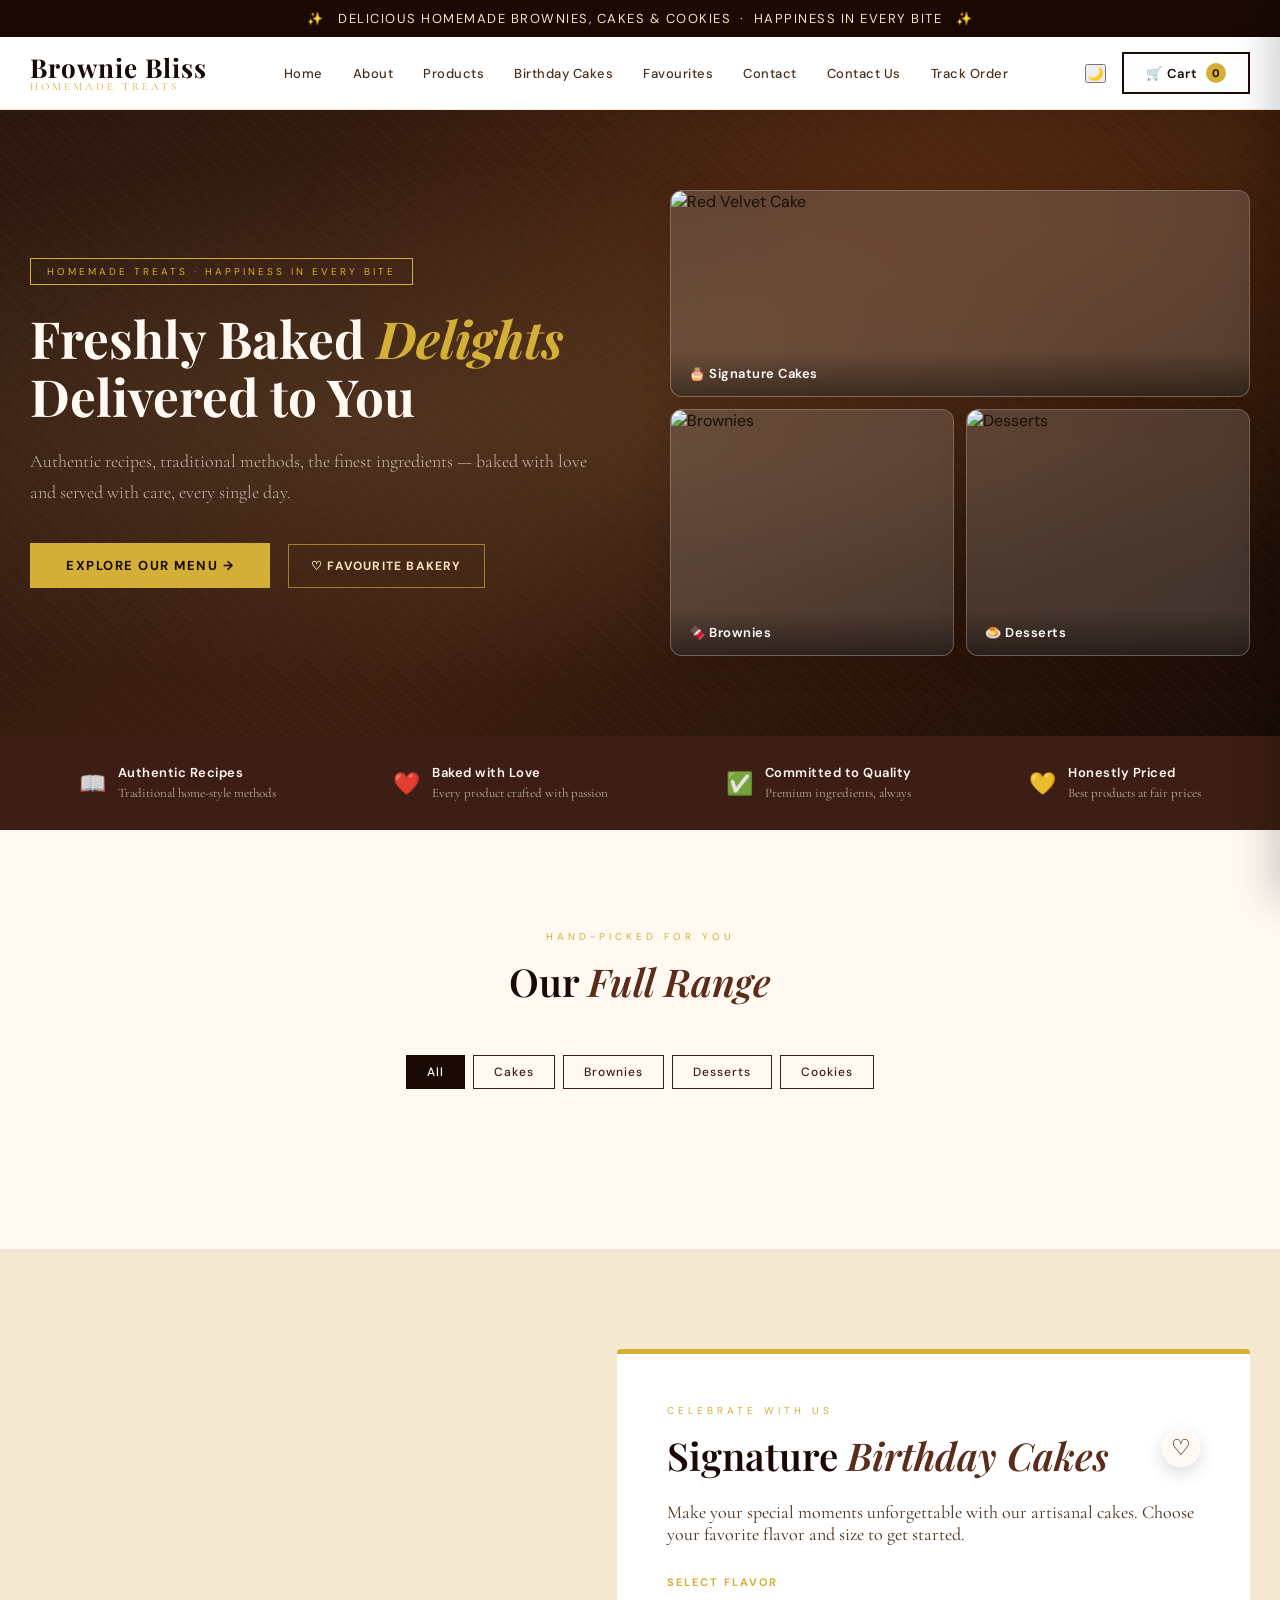
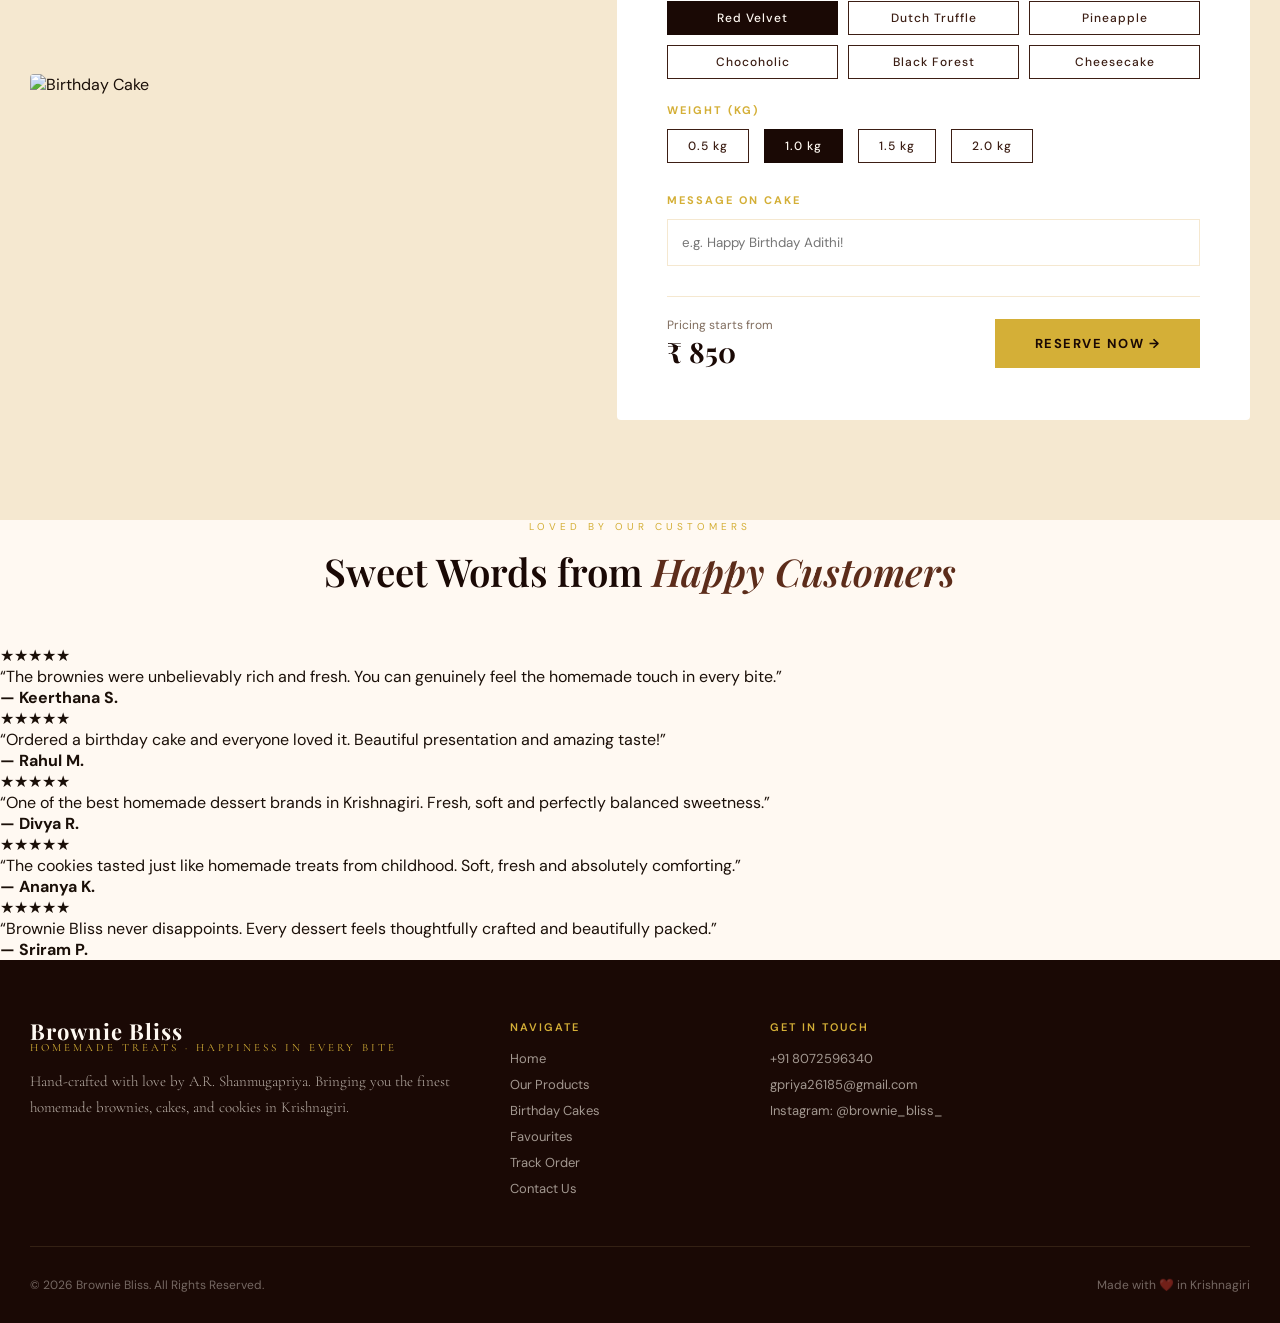
==== public/index.html @ a208d8b1 "Merge branch 'main' of https://github.com/ssislive/Brownie-Bliss" ====
<!DOCTYPE html>
<html lang="en">

<head>
  <meta charset="UTF-8">
  <meta name="viewport" content="width=device-width, initial-scale=1.0">
  <title>Brownie Bliss — Happiness in Every Bite</title>
  <link
    href="https://fonts.googleapis.com/css2?family=Playfair+Display:ital,wght@0,400;0,600;0,700;1,400&family=Cormorant+Garamond:wght@300;400;500&family=DM+Sans:wght@300;400;500&display=swap"
    rel="stylesheet">
  <link rel="stylesheet" href="style.css">
  <!-- Theme init: sets dark class synchronously before first paint (no flash) -->
  <script>
    (function () {
      try {
        var t = localStorage.getItem('bb_theme') || 'light';
        if (t === 'dark') document.documentElement.classList.add('dark');
      } catch (_) {}
    })();
  </script>
</head>

<body id="home">

  <!-- ANNOUNCEMENT -->
  <div class="announcement">✨ &nbsp; DELICIOUS HOMEMADE BROWNIES, CAKES & COOKIES &nbsp;·&nbsp; HAPPINESS IN EVERY
    BITE &nbsp; ✨</div>

  <!-- HEADER -->
  <header>
    <div class="header-inner">
      <a href="index.html" class="logo">
        <span class="logo-name">Brownie Bliss</span>
        <span class="logo-sub">Homemade Treats</span>
      </a>
      <nav>
        <a href="index.html#home">Home</a>
        <a href="about.html">About</a>
        <a href="index.html#products">Products</a>
        <a href="index.html#birthday">Birthday Cakes</a>
        <a href="favourites.html">Favourites <span class="nav-count" data-favourites-count style="display:none">0</span></a>
        <a href="index.html#contact">Contact</a>
        <a href="contact.html">Contact Us</a>
        <a href="track.html">Track Order</a>
      </nav>
      <button class="menu-toggle" onclick="toggleMenu()">
  ☰
</button>
      <div class="header-actions">
        <button id="themeToggleBtn" class="theme-toggle-btn" onclick="toggleTheme()"
          aria-label="Toggle dark mode" title="Toggle dark mode">
          <span id="themeIcon">🌙</span>
        </button>
        <button class="cart-btn" onclick="openCart()">
          🛒 Cart
          <span class="cart-count" id="cartBadge">0</span>
        </button>
      </div>
    </div>
  </header>
<div class="mobile-menu" id="mobileMenu">
  <a href="index.html#home">Home</a>
  <a href="index.html#products">Products</a>
  <a href="index.html#birthday">Birthday Cakes</a>
  <a href="index.html#contact">Contact</a>
  <a href="track.html">Track Order</a>
</div>
  <!-- HERO -->
  <section class="hero">
    <div class="hero-bg"></div>
    <div class="hero-pattern"></div>
    <div class="hero-content">
      <div class="hero-text">
        <span class="hero-badge">Homemade Treats · Happiness in every bite</span>
        <h1 class="hero-title">
          Freshly Baked <em>Delights</em><br>Delivered to You
        </h1>
        <p class="hero-desc">Authentic recipes, traditional methods, the finest ingredients — baked with love
          and served
          with care, every single day.</p>
        <a href="#products" class="hero-cta" style="text-decoration: none;">
          Explore Our Menu &rarr;
        </a>
        <button class="hero-favourite-btn"
          type="button"
          data-fav-type="bakeries"
          data-fav-id="brownie-bliss"
          aria-pressed="false"
          onclick="toggleBakeryFavourite()">
          &#9825; Favourite Bakery
        </button>
      </div>
      <div class="hero-visual">
        <div class="hero-card">
          <img src="https://theobroma.in/cdn/shop/files/redvelvet-theo.jpg?v=1701321860" alt="Red Velvet Cake">
          <div class="hero-card-label">🎂 Signature Cakes</div>
        </div>
        <div class="hero-card">
          <img src="https://theobroma.in/cdn/shop/files/OverloadBrownie_400x400.jpg?v=1711183338" alt="Brownies">
          <div class="hero-card-label">🍫 Brownies</div>
        </div>
        <div class="hero-card">
          <img src="https://theobroma.in/cdn/shop/files/Delicacies-04.jpg?v=1681320427" alt="Desserts">
          <div class="hero-card-label">🍮 Desserts</div>
        </div>
      </div>
    </div>
  </section>

  <!-- VALUES STRIP -->
  <div class="values-strip" id="about">
    <div class="values-inner">
      <div class="value-item">
        <span class="value-icon">📖</span>
        <div class="value-text">
          <strong>Authentic Recipes</strong>
          <span>Traditional home-style methods</span>
        </div>
      </div>
      <div class="value-item">
        <span class="value-icon">❤️</span>
        <div class="value-text">
          <strong>Baked with Love</strong>
          <span>Every product crafted with passion</span>
        </div>
      </div>
      <div class="value-item">
        <span class="value-icon">✅</span>
        <div class="value-text">
          <strong>Committed to Quality</strong>
          <span>Premium ingredients, always</span>
        </div>
      </div>
      <div class="value-item">
        <span class="value-icon">💛</span>
        <div class="value-text">
          <strong>Honestly Priced</strong>
          <span>Best products at fair prices</span>
        </div>
      </div>
    </div>
  </div>



  <!-- PRODUCTS SECTION -->
  <section class="products-section" id="products" style="padding: 100px 30px; background: var(--cream);">
    <div class="products-inner">
      <div class="section-header">
        <span class="section-label">Hand-picked for you</span>
        <h2 class="section-title">Our <em>Full Range</em></h2>
      </div>

      <div class="filter-tabs" style="margin-bottom: 60px;">
        <button class="filter-tab active" onclick="filterProducts('all', this)">All</button>
        <button class="filter-tab" onclick="filterProducts('cakes', this)">Cakes</button>
        <button class="filter-tab" onclick="filterProducts('brownies', this)">Brownies</button>
        <button class="filter-tab" onclick="filterProducts('desserts', this)">Desserts</button>
        <button class="filter-tab" onclick="filterProducts('cookies', this)">Cookies</button>
      </div>

      <div class="products-grid" id="productsGrid"></div>
    </div>
  </section>

  <!-- BIRTHDAY CAKES SECTION -->
  <section class="birthday-section" id="birthday"
    style="padding: 100px 30px; background: var(--cream-dark); min-height: 80vh;">
    <div
      style="max-width: 1300px; margin: 0 auto; display: grid; grid-template-columns: 1fr 1.2fr; gap: 60px; align-items: center;">
      <div class="birthday-visual">
        <img id="birthdayCakeImg" src="https://theobroma.in/cdn/shop/files/redvelvet-theo.jpg?v=1701321860"
          alt="Birthday Cake"
          style="width: 100%; height: 550px; object-fit: cover; border-radius: 4px; box-shadow: var(--shadow);">
      </div>
      <div class="birthday-card"
        style="background: var(--white); padding: 50px; border-radius: 4px; box-shadow: var(--shadow); border-top: 5px solid var(--gold);">
        <span class="section-label">Celebrate with Us</span>
        <div class="birthday-title-row">
          <h2 class="section-title" style="margin-bottom: 20px;">Signature <em>Birthday Cakes</em></h2>
          <button id="birthdayFavoriteBtn" class="favorite-btn favorite-btn-inline" type="button"
            aria-label="Toggle birthday cake favourite" aria-pressed="false" onclick="toggleBirthdayFavourite()">&#9825;</button>
        </div>
        <p
          style="margin-bottom: 30px; color: var(--text-mid); font-family: 'Cormorant Garamond', serif; font-size: 18px;">
          Make your special moments unforgettable with our artisanal cakes. Choose your favorite flavor and
          size to get
          started.
        </p>

        <div style="margin-bottom: 24px;">
          <label
            style="display: block; font-size: 11px; letter-spacing: 2px; text-transform: uppercase; color: var(--gold); margin-bottom: 12px; font-weight: 700;">Select
            Flavor</label>
          <div style="display: grid; grid-template-columns: repeat(3, 1fr); gap: 10px;">
  <button class="filter-tab flavor-btn active" onclick="updateBirthdayCake('Red Velvet')">
    Red Velvet
  </button>

  <button class="filter-tab flavor-btn" onclick="updateBirthdayCake('Dutch Truffle')">
    Dutch Truffle
  </button>

  <button class="filter-tab flavor-btn" onclick="updateBirthdayCake('Pineapple')">
    Pineapple
  </button>

  <button class="filter-tab flavor-btn" onclick="updateBirthdayCake('Chocoholic')">
    Chocoholic
  </button>

  <button class="filter-tab flavor-btn" onclick="updateBirthdayCake('Black Forest')">
    Black Forest
  </button>

  <button class="filter-tab flavor-btn" onclick="updateBirthdayCake('Cheesecake')">
    Cheesecake
  </button>
</div>
        </div>

        <div style="margin-bottom: 30px;">
          <label
            style="display: block; font-size: 11px; letter-spacing: 2px; text-transform: uppercase; color: var(--gold); margin-bottom: 12px; font-weight: 700;">Weight
            (kg)</label>
          <div style="display: flex; gap: 15px;">
            <button class="filter-tab" onclick="setCakeWeight('0.5')">0.5 kg</button>
            <button class="filter-tab active" onclick="setCakeWeight('1.0')">1.0 kg</button>
            <button class="filter-tab" onclick="setCakeWeight('1.5')">1.5 kg</button>
            <button class="filter-tab" onclick="setCakeWeight('2.0')">2.0 kg</button>
          </div>
        </div>

        <div style="margin-bottom: 30px;">
          <label
            style="display: block; font-size: 11px; letter-spacing: 2px; text-transform: uppercase; color: var(--gold); margin-bottom: 12px; font-weight: 700;">Message
            on Cake</label>
          <input type="text" id="cakeMessage" placeholder="e.g. Happy Birthday Adithi!"
            style="width: 100%; padding: 14px; border: 1px solid var(--cream-dark); outline: none; font-family: 'DM Sans', sans-serif;">
        </div>

        <div
          style="display: flex; justify-content: space-between; align-items: center; padding-top: 20px; border-top: 1px solid var(--cream-dark);">
          <div>
            <span style="display: block; font-size: 12px; color: var(--text-mid); opacity: 0.7;">Pricing
              starts
              from</span>
            <span id="cakePrice"
              style="font-family: 'Playfair Display', serif; font-size: 28px; font-weight: 700; color: var(--brown-dark);">₹
              850</span>
          </div>
          <button class="hero-cta" style="padding: 16px 40px;" onclick="addBirthdayToCart()">
            Reserve Now &rarr;
          </button>
        </div>
      </div>
    </div>
  </section>

<!-- TESTIMONIALS -->
<section class="testimonials-section">
  <div class="products-inner">

    <div class="section-header">
      <span class="section-label">Loved by our customers</span>

      <h2 class="section-title">
        Sweet Words from <em>Happy Customers</em>
      </h2>
    </div>

    <div class="testimonial-marquee">

      <div class="testimonial-track">

        <!-- CARD 1 -->
        <div class="testimonial-card">

          <div class="testimonial-stars">★★★★★</div>

          <p>
            “The brownies were unbelievably rich and fresh.
            You can genuinely feel the homemade touch in every bite.”
          </p>

          <h4>— Keerthana S.</h4>

        </div>

        <!-- CARD 2 -->
        <div class="testimonial-card">

          <div class="testimonial-stars">★★★★★</div>

          <p>
            “Ordered a birthday cake and everyone loved it.
            Beautiful presentation and amazing taste!”
          </p>

          <h4>— Rahul M.</h4>

        </div>

        <!-- CARD 3 -->
        <div class="testimonial-card">

          <div class="testimonial-stars">★★★★★</div>

          <p>
            “One of the best homemade dessert brands in Krishnagiri.
            Fresh, soft and perfectly balanced sweetness.”
          </p>

          <h4>— Divya R.</h4>

        </div>

        <!-- CARD 4 -->
        <div class="testimonial-card">

          <div class="testimonial-stars">★★★★★</div>

          <p>
            “The cookies tasted just like homemade treats from childhood.
            Soft, fresh and absolutely comforting.”
          </p>

          <h4>— Ananya K.</h4>

        </div>

        <!-- CARD 5 -->
        <div class="testimonial-card">

          <div class="testimonial-stars">★★★★★</div>

          <p>
            “Brownie Bliss never disappoints.
            Every dessert feels thoughtfully crafted and beautifully packed.”
          </p>

          <h4>— Sriram P.</h4>

        </div>

      </div>

    </div>

  </div>
</section>

  <!-- FOOTER -->
  <footer id="contact">
    <div class="footer-inner">
      <div class="footer-top">
        <div class="footer-brand">
          <div class="logo">
            <span class="logo-name">Brownie Bliss</span>
            <span class="logo-sub">Homemade Treats · Happiness in every bite</span>
          </div>
          <p>Hand-crafted with love by A.R. Shanmugapriya. Bringing you the finest homemade brownies, cakes,
            and cookies in Krishnagiri.</p>
        </div>
        <div class="footer-col">
          <h4>Navigate</h4>
          <a href="#home">Home</a>
          <a href="#products">Our Products</a>
          <a href="#birthday">Birthday Cakes</a>
          <a href="favourites.html">Favourites</a>
          <a href="track.html">Track Order</a>
          <a href="contact.html">Contact Us</a>
        </div>
        <div class="footer-col" style="display: none;">
          <h4>Information</h4>
          <a href="#">Privacy Policy</a>
          <a href="#">Refund Policy</a>
        </div>
        <div class="footer-col">
          <h4>Get In Touch</h4>
          <a href="tel:08072596340">+91 8072596340</a>
          <a href="mailto:gpriya26185@gmail.com">gpriya26185@gmail.com</a>
          <a href="https://instagram.com/brownie_bliss_" target="_blank" rel="noopener noreferrer">Instagram: @brownie_bliss_</a>
        </div>
      </div>
      <div class="footer-bottom">
        <span>© 2026 Brownie Bliss. All Rights Reserved.</span>
        <span>Made with ❤️ in Krishnagiri</span>
      </div>
    </div>
  </footer>

  <!-- SHARED COMPONENTS -->
  <div class="cart-overlay" id="cartOverlay" onclick="closeCart()"></div>
  <div class="cart-sidebar" id="cartSidebar">
    <div class="cart-header">
      <span class="cart-title">Your Cart 🛒</span>
      <button class="cart-close" onclick="closeCart()">✕</button>
    </div>
    <div class="cart-items" id="cartItems"></div>
    <div class="cart-footer" id="cartFooter" style="display:none">
      <div class="cart-total">
        <span class="cart-total-label">Total Amount</span>
        <span class="cart-total-amt" id="cartTotal">₹0</span>
      </div>
      <button class="whatsapp-btn" onclick="sendToWhatsApp()">
        Order via WhatsApp
      </button>
      <p class="whatsapp-note">You'll be redirected to WhatsApp to confirm your order</p>
    </div>
  </div>

  <!-- TOAST -->
  <div class="toast" id="toast"></div>

  <script src="script.js"></script>
</body>

</html>
---- public/style.css ----
html {
  scroll-behavior: smooth;
}

:root {
  --brown-dark: #1A0905;
  --brown-mid: #3C1E14;
  --brown-warm: #5C2C1A;
  --brand-red: #8B0000;
  --gold: #D4AF37;
  --gold-light: #F4E4BC;
  --cream: #FFF9F2;
  --cream-dark: #F5E8D0;
  --text-dark: #1a0f08;
  --text-mid: #4a2f1a;
  --white: #fff;
  --shadow-sm: 0 2px 4px rgba(26, 9, 5, 0.05);
  --shadow-md: 0 10px 30px rgba(26, 9, 5, 0.1);
  --shadow-lg: 0 20px 50px rgba(26, 9, 5, 0.15);
  --radius-sm: 4px;
  --radius-md: 12px;
  --radius-lg: 20px;
  --glass: rgba(255, 255, 255, 0.15);
  --glass-border: rgba(255, 255, 255, 0.2);
}

* {
  margin: 0;
  padding: 0;
  box-sizing: border-box;
}

body {
  background: var(--cream);
  color: var(--text-dark);
  font-family: 'DM Sans', sans-serif;
  overflow-x: hidden;
}

/* ANNOUNCEMENT BAR */
.announcement {
  background: var(--brown-dark);
  color: var(--gold-light);
  text-align: center;
  padding: 10px 20px;
  font-size: 13px;
  letter-spacing: 1.5px;
  font-family: 'DM Sans', sans-serif;
  font-weight: 400;
}

/* HEADER */
header {
  background: var(--white);
  border-bottom: 1px solid var(--cream-dark);
  position: sticky;
  top: 0;
  z-index: 1000;
  box-shadow: 0 2px 20px rgba(44, 24, 16, 0.08);
}

.header-inner {
  max-width: 1300px;
  margin: 0 auto;
  padding: 0 30px;
  display: flex;
  align-items: center;
  justify-content: space-between;
  height: 72px;
}

.logo {
  display: flex;
  flex-direction: column;
  line-height: 1;
}

.logo-name {
  font-family: 'Playfair Display', serif;
  font-size: 26px;
  font-weight: 700;
  color: var(--brown-dark);
  letter-spacing: 1px;
}

.logo-sub {
  font-family: 'Cormorant Garamond', serif;
  font-size: 11px;
  letter-spacing: 3px;
  color: var(--gold);
  text-transform: uppercase;
}

nav {
  display: flex;
  gap: 30px;
  align-items: center;
}

nav a {
  text-decoration: none;
  color: var(--text-mid);
  font-size: 13px;
  letter-spacing: 0.5px;
  font-weight: 500;
  transition: color 0.2s;
  position: relative;
}

nav a::after {
  content: '';
  position: absolute;
  bottom: -3px;
  left: 0;
  right: 0;
  height: 1px;
  background: var(--gold);
  transform: scaleX(0);
  transition: transform 0.25s;
}

nav a:hover::after {
  transform: scaleX(1);
}

nav a:hover {
  color: var(--brown-dark);
}

.header-actions {
  display: flex;
  gap: 16px;
  align-items: center;
}

.cart-btn {
  position: relative;
  background: none;
  border: 2px solid var(--brown-dark);
  color: var(--brown-dark);
  padding: 9px 22px;
  font-family: 'DM Sans', sans-serif;
  font-size: 13px;
  font-weight: 600;
  letter-spacing: 1px;
  cursor: pointer;
  transition: all 0.2s;
  border-radius: 0;
  display: flex;
  align-items: center;
  gap: 8px;
}

.cart-btn:hover {
  background: var(--brown-dark);
  color: var(--white);
}

.cart-count {
  background: var(--gold);
  color: var(--brown-dark);
  border-radius: 50%;
  width: 20px;
  height: 20px;
  font-size: 11px;
  font-weight: 700;
  display: flex;
  align-items: center;
  justify-content: center;
}

/* HERO */
.hero {
  background: var(--brown-dark);
  position: relative;
  overflow: hidden;
  min-height: 520px;
  display: flex;
  align-items: center;
}

.hero-bg {
  position: absolute;
  inset: 0;
  background:
    radial-gradient(ellipse at 30% 50%, rgba(201, 169, 110, 0.15) 0%, transparent 60%),
    radial-gradient(ellipse at 80% 20%, rgba(139, 69, 19, 0.3) 0%, transparent 50%),
    linear-gradient(135deg, #2C1810 0%, #3d1f10 50%, #1a0c06 100%);
}

.hero-pattern {
  position: absolute;
  inset: 0;
  opacity: 0.04;
  background-image: repeating-linear-gradient(45deg, var(--gold) 0, var(--gold) 1px, transparent 0, transparent 50%);
  background-size: 20px 20px;
}

.hero-content {
  position: relative;
  max-width: 1300px;
  margin: 0 auto;
  padding: 80px 30px;
  display: grid;
  grid-template-columns: 1fr 1fr;
  gap: 60px;
  align-items: center;
  width: 100%;
}

.hero-text {
  color: var(--white);
}

.hero-badge {
  display: inline-block;
  border: 1px solid var(--gold);
  color: var(--gold);
  font-size: 10px;
  letter-spacing: 3px;
  text-transform: uppercase;
  padding: 6px 16px;
  margin-bottom: 24px;
  font-family: 'DM Sans', sans-serif;
}

.hero-title {
  font-family: 'Playfair Display', serif;
  font-size: clamp(36px, 4vw, 56px);
  font-weight: 700;
  line-height: 1.15;
  color: var(--cream);
  margin-bottom: 20px;
}

.hero-title em {
  font-style: italic;
  color: var(--gold);
}

.hero-desc {
  font-family: 'Cormorant Garamond', serif;
  font-size: 18px;
  color: rgba(253, 246, 237, 0.7);
  line-height: 1.7;
  margin-bottom: 36px;
  font-weight: 300;
}

.hero-cta {
  display: inline-flex;
  align-items: center;
  gap: 12px;
  background: var(--gold);
  color: var(--brown-dark);
  padding: 14px 36px;
  text-decoration: none;
  font-size: 13px;
  font-weight: 700;
  letter-spacing: 1.5px;
  text-transform: uppercase;
  transition: all 0.25s;
  font-family: 'DM Sans', sans-serif;
  cursor: pointer;
  border: none;
}

.hero-cta:hover {
  background: var(--cream);
  transform: translateY(-2px);
  box-shadow: 0 8px 24px rgba(0, 0, 0, 0.3);
}

.hero-visual {
  display: grid;
  grid-template-columns: 1fr 1fr;
  gap: 12px;
}

.hero-card {
  background: var(--glass);
  backdrop-filter: blur(14px);
  -webkit-backdrop-filter: blur(14px);
  border: 1px solid var(--glass-border);
  border-radius: var(--radius-md);
  overflow: hidden;
  cursor: pointer;
  transition: all 0.4s cubic-bezier(0.165, 0.84, 0.44, 1);
  box-shadow: var(--shadow-md);
}

.hero-card:hover {
  transform: translateY(-8px) scale(1.02);
  box-shadow: var(--shadow-lg);
  border-color: rgba(212, 175, 55, 0.4);
}

.hero-card:first-child {
  grid-column: span 2;
}

.hero-card img {
  width: 100%;
  height: 200px;
  object-fit: cover;
  display: block;
}

.hero-card:first-child img {
  height: 160px;
}

.hero-card-label {
  padding: 14px 18px;
  font-family: 'DM Sans', sans-serif;
  font-size: 13px;
  font-weight: 600;
  color: #fff;
  letter-spacing: 0.5px;
  background: linear-gradient(to bottom, rgba(0, 0, 0, 0), rgba(0, 0, 0, 0.4));
}

/* VALUES STRIP */
.values-strip {
  background: var(--brown-mid);
  padding: 28px 30px;
}

.values-inner {
  max-width: 1300px;
  margin: 0 auto;
  display: flex;
  justify-content: space-around;
  flex-wrap: wrap;
  gap: 20px;
}

.value-item {
  display: flex;
  align-items: center;
  gap: 12px;
  color: var(--cream);
}

.value-icon {
  font-size: 22px;
  opacity: 0.9;
}

.value-text strong {
  display: block;
  font-size: 13px;
  font-weight: 600;
  letter-spacing: 0.5px;
  font-family: 'DM Sans', sans-serif;
}

.value-text span {
  font-size: 11px;
  opacity: 0.65;
  font-family: 'Cormorant Garamond', serif;
  font-size: 13px;
}

/* SECTION TITLES */
.section-header {
  text-align: center;
  margin-bottom: 48px;
}

.section-label {
  font-family: 'DM Sans', sans-serif;
  font-size: 10px;
  letter-spacing: 4px;
  color: var(--gold);
  text-transform: uppercase;
  margin-bottom: 12px;
  display: block;
}

.section-title {
  font-family: 'Playfair Display', serif;
  font-size: clamp(28px, 3vw, 40px);
  font-weight: 600;
  color: var(--brown-dark);
}

.section-title em {
  font-style: italic;
  color: var(--brown-warm);
}

/* CATEGORIES */
.categories-section {
  padding: 80px 30px;
  max-width: 1300px;
  margin: 0 auto;
}

.categories-grid {
  display: grid;
  grid-template-columns: repeat(4, 1fr);
  gap: 20px;
}

.cat-card {
  position: relative;
  overflow: hidden;
  cursor: pointer;
  border-radius: var(--radius-md);
  box-shadow: var(--shadow-md);
  aspect-ratio: 3/4;
  transition: all 0.4s ease;
}

.cat-card:hover {
  transform: translateY(-5px);
  box-shadow: var(--shadow-lg);
}

.cat-card img {
  width: 100%;
  height: 100%;
  object-fit: cover;
  transition: transform 0.4s ease;
  display: block;
}

.cat-card:hover img {
  transform: scale(1.07);
}

.cat-overlay {
  position: absolute;
  inset: 0;
  background: linear-gradient(to top, rgba(44, 24, 16, 0.85) 0%, rgba(44, 24, 16, 0.1) 60%, transparent 100%);
  display: flex;
  flex-direction: column;
  justify-content: flex-end;
  padding: 24px 20px;
  transition: background 0.3s;
}

.cat-card:hover .cat-overlay {
  background: linear-gradient(to top, rgba(44, 24, 16, 0.95) 0%, rgba(44, 24, 16, 0.3) 60%, transparent 100%);
}

.cat-name {
  font-family: 'Playfair Display', serif;
  font-size: 20px;
  font-weight: 600;
  color: var(--white);
  margin-bottom: 6px;
}

.cat-count {
  font-size: 12px;
  color: var(--gold-light);
  letter-spacing: 1px;
  font-family: 'DM Sans', sans-serif;
}

.cat-arrow {
  position: absolute;
  top: 16px;
  right: 16px;
  width: 32px;
  height: 32px;
  background: rgba(255, 255, 255, 0.1);
  border: 1px solid rgba(255, 255, 255, 0.3);
  border-radius: 50%;
  display: flex;
  align-items: center;
  justify-content: center;
  color: white;
  font-size: 14px;
  opacity: 0;
  transition: opacity 0.2s;
}

.cat-card:hover .cat-arrow {
  opacity: 1;
}

/* PRODUCTS SECTION */
.products-section {
  background: var(--cream-dark);
  padding: 80px 30px;
}

.products-inner {
  max-width: 1300px;
  margin: 0 auto;
}

/* FILTER TABS */
.filter-tabs {
  display: flex;
  gap: 8px;
  justify-content: center;
  margin-bottom: 40px;
  flex-wrap: wrap;
}

.filter-tab {
  padding: 8px 20px;
  border: 1px solid var(--brown-mid);
  background: none;
  color: var(--brown-mid);
  font-family: 'DM Sans', sans-serif;
  font-size: 12px;
  letter-spacing: 1px;
  cursor: pointer;
  transition: all 0.2s;
  font-weight: 500;
}

.filter-tab.active,
.filter-tab:hover {
  background: var(--brown-dark);
  color: var(--cream);
  border-color: var(--brown-dark);
}

.products-grid {
  display: grid;
  grid-template-columns: repeat(4, 1fr);
  gap: 24px;
}

.product-card {
  background: var(--white);
  border-radius: var(--radius-md);
  overflow: hidden;
  box-shadow: var(--shadow-sm);
  transition: all 0.4s cubic-bezier(0.165, 0.84, 0.44, 1);
  position: relative;
  border: 1px solid rgba(0, 0, 0, 0.03);
}

.product-card:hover {
  transform: translateY(-10px);
  box-shadow: var(--shadow-lg);
  border-color: rgba(0, 0, 0, 0.06);
}

.product-img-wrap {
  position: relative;
  overflow: hidden;
}

.product-img-wrap img {
  width: 100%;
  height: 220px;
  object-fit: cover;
  display: block;
  transition: transform 0.4s;
}

.product-card:hover .product-img-wrap img {
  transform: scale(1.05);
}

.bestseller-badge {
  position: absolute;
  top: 15px;
  left: 15px;
  background: var(--gold);
  color: var(--brown-dark);
  font-size: 10px;
  letter-spacing: 1px;
  text-transform: uppercase;
  padding: 5px 12px;
  font-weight: 700;
  font-family: 'DM Sans', sans-serif;
  border-radius: 30px;
  box-shadow: 0 4px 12px rgba(212, 175, 55, 0.4);
  z-index: 10;
}

.favorite-btn {
  position: absolute;
  top: 15px;
  right: 15px;
  width: 38px;
  height: 38px;
  border: 1px solid rgba(255, 255, 255, 0.7);
  background: rgba(255, 249, 242, 0.92);
  color: var(--brown-dark);
  border-radius: 50%;
  font-size: 22px;
  line-height: 1;
  cursor: pointer;
  z-index: 12;
  display: inline-flex;
  align-items: center;
  justify-content: center;
  box-shadow: 0 6px 18px rgba(26, 9, 5, 0.15);
  transition: transform 0.2s, background 0.2s, color 0.2s;
}

.favorite-btn:hover {
  transform: translateY(-2px) scale(1.04);
  background: var(--gold-light);
}

.favorite-btn.active {
  background: var(--gold);
  color: var(--brown-dark);
  border-color: var(--gold);
}

.favorite-btn-inline {
  position: static;
  flex: 0 0 auto;
  margin-left: 12px;
}

.birthday-title-row {
  display: flex;
  align-items: flex-start;
  justify-content: space-between;
  gap: 16px;
}

.hero-favourite-btn {
  display: inline-flex;
  align-items: center;
  justify-content: center;
  gap: 10px;
  margin-left: 14px;
  padding: 13px 22px;
  border: 1px solid rgba(212, 175, 55, 0.65);
  background: transparent;
  color: var(--gold-light);
  font-family: 'DM Sans', sans-serif;
  font-size: 12px;
  font-weight: 700;
  letter-spacing: 1.2px;
  text-transform: uppercase;
  cursor: pointer;
  transition: all 0.25s;
}

.hero-favourite-btn:hover,
.hero-favourite-btn.active {
  background: var(--gold);
  color: var(--brown-dark);
}

.nav-count {
  min-width: 18px;
  height: 18px;
  margin-left: 4px;
  border-radius: 50%;
  background: var(--gold);
  color: var(--brown-dark);
  font-size: 10px;
  font-weight: 700;
  align-items: center;
  justify-content: center;
  vertical-align: middle;
}

.product-info {
  padding: 18px 18px 20px;
}

.product-category {
  font-size: 10px;
  letter-spacing: 2px;
  color: var(--gold);
  text-transform: uppercase;
  font-family: 'DM Sans', sans-serif;
  margin-bottom: 6px;
}

.product-name {
  font-family: 'Playfair Display', serif;
  font-size: 16px;
  font-weight: 600;
  color: var(--brown-dark);
  margin-bottom: 10px;
  line-height: 1.3;
}

.product-price {
  font-family: 'DM Sans', sans-serif;
  font-size: 18px;
  font-weight: 700;
  color: var(--brown-warm);
  margin-bottom: 14px;
}

.add-to-cart {
  width: 100%;
  padding: 14px;
  background: var(--brown-dark);
  color: var(--cream);
  border: none;
  font-family: 'DM Sans', sans-serif;
  font-size: 11px;
  letter-spacing: 2px;
  text-transform: uppercase;
  font-weight: 700;
  cursor: pointer;
  transition: all 0.3s;
  display: flex;
  align-items: center;
  justify-content: center;
  gap: 8px;
  border-radius: var(--radius-sm);
}

.add-to-cart:hover {
  background: var(--brown-mid);
  gap: 12px;
  letter-spacing: 2.5px;
}

.add-to-cart.added {
  background: #2d6a2d;
  color: white;
}

/* FAVOURITES */
.favourites-page {
  background: var(--cream);
}

.favourites-hero {
  background: var(--cream-dark);
  padding: 70px 30px 56px;
  text-align: center;
  border-bottom: 1px solid rgba(92, 44, 26, 0.08);
}

.favourites-intro {
  max-width: 560px;
  margin: 16px auto 0;
  color: var(--text-mid);
  font-family: 'Cormorant Garamond', serif;
  font-size: 20px;
  line-height: 1.6;
}

.favourites-section {
  padding: 70px 30px 90px;
}

.favourites-group {
  margin-top: 56px;
}

.favourites-group:empty {
  display: none;
}

.favourite-bakeries-grid {
  display: grid;
  grid-template-columns: repeat(auto-fit, minmax(280px, 1fr));
  gap: 24px;
}

.favourite-bakery-card {
  display: grid;
  grid-template-columns: 190px 1fr;
  overflow: hidden;
  background: var(--white);
  border: 1px solid rgba(0, 0, 0, 0.03);
  border-radius: var(--radius-md);
  box-shadow: var(--shadow-sm);
}

.favourite-bakery-card img {
  width: 100%;
  height: 100%;
  min-height: 210px;
  object-fit: cover;
}

.favourite-bakery-info {
  padding: 24px;
}

.favourite-bakery-info h3 {
  font-family: 'Playfair Display', serif;
  font-size: 26px;
  color: var(--brown-dark);
  margin-bottom: 8px;
}

.favourite-bakery-info p {
  color: var(--text-mid);
  margin-bottom: 22px;
}

.favourite-remove {
  max-width: 220px;
}

.favourites-empty {
  max-width: 520px;
  margin: 0 auto;
  padding: 60px 30px;
  background: var(--white);
  border-top: 5px solid var(--gold);
  border-radius: var(--radius-md);
  box-shadow: var(--shadow-md);
  text-align: center;
}

.favourites-empty h2 {
  font-family: 'Playfair Display', serif;
  color: var(--brown-dark);
  margin-bottom: 10px;
}

.favourites-empty p {
  color: var(--text-mid);
  margin-bottom: 26px;
}

/* GIFTING BANNER */
.gifting-section {
  padding: 80px 30px;
  max-width: 1300px;
  margin: 0 auto;
  display: grid;
  grid-template-columns: 1fr 1fr;
  gap: 40px;
  align-items: center;
}

.gifting-text .section-header {
  text-align: left;
  margin-bottom: 24px;
}

.gifting-text p {
  font-family: 'Cormorant Garamond', serif;
  font-size: 18px;
  color: var(--text-mid);
  line-height: 1.8;
  margin-bottom: 30px;
  font-weight: 300;
}

.btn-outline {
  display: inline-block;
  padding: 12px 32px;
  border: 2px solid var(--brown-dark);
  color: var(--brown-dark);
  text-decoration: none;
  font-family: 'DM Sans', sans-serif;
  font-size: 12px;
  letter-spacing: 1.5px;
  text-transform: uppercase;
  font-weight: 600;
  transition: all 0.2s;
  cursor: pointer;
  background: none;
}

.btn-outline:hover {
  background: var(--brown-dark);
  color: var(--cream);
}

.gifting-img {
  border-radius: 2px;
  overflow: hidden;
  box-shadow: var(--shadow);
}

.gifting-img img {
  width: 100%;
  height: 400px;
  object-fit: cover;
  display: block;
}

/* FOOTER */
footer {
  background: var(--brown-dark);
  color: rgba(253, 246, 237, 0.7);
  padding: 60px 30px 30px;
}

.footer-inner {
  max-width: 1300px;
  margin: 0 auto;
}

.footer-top {
  display: grid;
  grid-template-columns: 2fr 1fr 1fr 1fr;
  gap: 40px;
  padding-bottom: 40px;
  border-bottom: 1px solid rgba(201, 169, 110, 0.15);
  margin-bottom: 30px;
}

.footer-brand .logo-name {
  color: var(--cream);
  font-size: 22px;
}

.footer-brand .logo-sub {
  color: var(--gold);
}

.footer-brand p {
  font-size: 13px;
  line-height: 1.7;
  margin-top: 16px;
  font-family: 'Cormorant Garamond', serif;
  font-size: 15px;
  font-weight: 300;
}

.footer-col h4 {
  font-family: 'DM Sans', sans-serif;
  font-size: 11px;
  letter-spacing: 2px;
  text-transform: uppercase;
  color: var(--gold);
  margin-bottom: 16px;
  font-weight: 600;
}

.footer-col a {
  display: block;
  color: rgba(253, 246, 237, 0.6);
  text-decoration: none;
  font-size: 13px;
  margin-bottom: 9px;
  transition: color 0.2s;
  font-family: 'DM Sans', sans-serif;
}

.footer-col a:hover {
  color: var(--gold-light);
}

.footer-bottom {
  display: flex;
  justify-content: space-between;
  align-items: center;
  font-size: 12px;
  color: rgba(253, 246, 237, 0.4);
  font-family: 'DM Sans', sans-serif;
}

html {
  scroll-behavior: smooth;
}

#contact:target {
  animation: contactHighlight 1s ease;
}

@keyframes contactHighlight {
  0% {
    box-shadow: 0 0 0 9999px rgba(201, 169, 110, 0.08);
  }

  100% {
    box-shadow: none;
  }
}

/* CART SIDEBAR */
.cart-overlay {
  position: fixed;
  inset: 0;
  background: rgba(0, 0, 0, 0.5);
  z-index: 2000;
  opacity: 0;
  pointer-events: none;
  transition: opacity 0.3s;
}

.cart-overlay.open {
  opacity: 1;
  pointer-events: all;
}

.cart-sidebar {
  position: fixed;
  top: 0;
  right: 0;
  bottom: 0;
  width: 400px;
  background: var(--white);
  z-index: 2001;
  transform: translateX(100%);
  transition: transform 0.35s cubic-bezier(0.4, 0, 0.2, 1);
  display: flex;
  flex-direction: column;
  box-shadow: -8px 0 40px rgba(0, 0, 0, 0.2);
}

.cart-sidebar.open {
  transform: translateX(0);
}

.cart-header {
  padding: 24px 24px 20px;
  border-bottom: 1px solid var(--cream-dark);
  display: flex;
  justify-content: space-between;
  align-items: center;
  background: var(--brown-dark);
  color: var(--cream);
}

.cart-title {
  font-family: 'Playfair Display', serif;
  font-size: 20px;
  font-weight: 600;
}

.cart-close {
  background: none;
  border: none;
  color: var(--cream);
  font-size: 24px;
  cursor: pointer;
  line-height: 1;
  padding: 4px;
  transition: color 0.2s;
}

.cart-close:hover {
  color: var(--gold);
}

.cart-items {
  flex: 1;
  overflow-y: auto;
  padding: 20px 24px;
}

.cart-empty {
  text-align: center;
  padding: 60px 20px;
  color: var(--text-mid);
  font-family: 'Cormorant Garamond', serif;
  font-size: 18px;
  opacity: 0.6;
}

.cart-empty-icon {
  font-size: 48px;
  margin-bottom: 16px;
  display: block;
}

.cart-item {
  display: grid;
  grid-template-columns: 70px 1fr auto;
  gap: 14px;
  align-items: center;
  padding: 14px 0;
  border-bottom: 1px solid var(--cream-dark);
  animation: slideIn 0.2s ease;
}

@keyframes slideIn {
  from {
    opacity: 0;
    transform: translateX(10px);
  }

  to {
    opacity: 1;
    transform: translateX(0);
  }
}

.cart-item img {
  width: 70px;
  height: 70px;
  object-fit: cover;
  border-radius: 2px;
}

.cart-item-name {
  font-family: 'Playfair Display', serif;
  font-size: 14px;
  font-weight: 600;
  color: var(--brown-dark);
  margin-bottom: 4px;
}

.cart-item-price {
  font-size: 13px;
  color: var(--brown-warm);
  font-weight: 600;
  font-family: 'DM Sans', sans-serif;
}

.cart-qty {
  display: flex;
  align-items: center;
  gap: 8px;
  margin-top: 8px;
}

.qty-btn {
  width: 26px;
  height: 26px;
  border: 1px solid var(--brown-mid);
  background: none;
  color: var(--brown-dark);
  cursor: pointer;
  font-size: 14px;
  display: flex;
  align-items: center;
  justify-content: center;
  transition: all 0.15s;
  font-family: 'DM Sans', sans-serif;
}

.qty-btn:hover {
  background: var(--brown-dark);
  color: white;
  border-color: var(--brown-dark);
}

.qty-num {
  font-size: 14px;
  font-weight: 600;
  min-width: 20px;
  text-align: center;
  font-family: 'DM Sans', sans-serif;
}

.cart-item-remove {
  background: none;
  border: none;
  color: #ccc;
  cursor: pointer;
  font-size: 16px;
  padding: 4px;
  transition: color 0.15s;
  align-self: flex-start;
}

.cart-item-remove:hover {
  color: #e53e3e;
}

.cart-footer {
  padding: 20px 24px 28px;
  border-top: 1px solid var(--cream-dark);
  background: var(--cream);
}

.cart-total {
  display: flex;
  justify-content: space-between;
  align-items: center;
  margin-bottom: 18px;
}

.cart-total-label {
  font-family: 'DM Sans', sans-serif;
  font-size: 13px;
  color: var(--text-mid);
  letter-spacing: 1px;
  text-transform: uppercase;
  font-weight: 600;
}

.cart-total-amt {
  font-family: 'Playfair Display', serif;
  font-size: 22px;
  font-weight: 700;
  color: var(--brown-dark);
}

.whatsapp-btn {
  width: 100%;
  padding: 16px;
  background: #25D366;
  color: white;
  border: none;
  font-family: 'DM Sans', sans-serif;
  font-size: 14px;
  font-weight: 700;
  letter-spacing: 1px;
  text-transform: uppercase;
  cursor: pointer;
  display: flex;
  align-items: center;
  justify-content: center;
  gap: 12px;
  transition: all 0.2s;
  border-radius: 2px;
  box-shadow: 0 4px 16px rgba(37, 211, 102, 0.3);
}

.whatsapp-btn:hover {
  background: #20b95a;
  transform: translateY(-1px);
  box-shadow: 0 6px 24px rgba(37, 211, 102, 0.4);
}

.whatsapp-icon {
  font-size: 20px;
}

.whatsapp-note {
  text-align: center;
  font-size: 11px;
  color: var(--text-mid);
  opacity: 0.6;
  margin-top: 10px;
  font-family: 'DM Sans', sans-serif;
}

/* TOAST */
.toast {
  position: fixed;
  bottom: 24px;
  right: 24px;
  background: var(--brown-dark);
  color: var(--cream);
  padding: 14px 20px;
  font-family: 'DM Sans', sans-serif;
  font-size: 13px;
  font-weight: 500;
  border-left: 3px solid var(--gold);
  z-index: 3000;
  transform: translateY(80px);
  opacity: 0;
  transition: all 0.3s cubic-bezier(0.4, 0, 0.2, 1);
  display: flex;
  align-items: center;
  gap: 10px;
  max-width: 300px;
  box-shadow: 0 4px 24px rgba(0, 0, 0, 0.2);
}

.toast.show {
  transform: translateY(0);
  opacity: 1;
}

/* WHATSAPP PHONE MODAL */
.phone-modal-overlay {
  position: fixed;
  inset: 0;
  background: rgba(0, 0, 0, 0.6);
  z-index: 3000;
  display: flex;
  align-items: center;
  justify-content: center;
  opacity: 0;
  pointer-events: none;
  transition: opacity 0.3s;
}

.phone-modal-overlay.open {
  opacity: 1;
  pointer-events: all;
}

.phone-modal {
  background: white;
  padding: 40px 36px;
  max-width: 420px;
  width: 90%;
  box-shadow: 0 20px 60px rgba(0, 0, 0, 0.3);
  transform: scale(0.9);
  transition: transform 0.3s;
}

.phone-modal-overlay.open .phone-modal {
  transform: scale(1);
}

.phone-modal h3 {
  font-family: 'Playfair Display', serif;
  font-size: 22px;
  color: var(--brown-dark);
  margin-bottom: 8px;
}

.phone-modal p {
  font-size: 14px;
  color: var(--text-mid);
  margin-bottom: 24px;
  font-family: 'Cormorant Garamond', serif;
  font-size: 16px;
}

.phone-input-wrap {
  display: flex;
  border: 2px solid var(--cream-dark);
  transition: border-color 0.2s;
  margin-bottom: 16px;
}

.phone-input-wrap:focus-within {
  border-color: var(--gold);
}

.phone-prefix {
  padding: 12px 14px;
  background: var(--cream-dark);
  color: var(--text-mid);
  font-family: 'DM Sans', sans-serif;
  font-size: 14px;
  font-weight: 600;
}

.phone-input {
  flex: 1;
  padding: 12px 14px;
  border: none;
  outline: none;
  font-family: 'DM Sans', sans-serif;
  font-size: 15px;
  color: var(--brown-dark);
  background: white;
}

.modal-actions {
  display: flex;
  gap: 12px;
}

.modal-cancel {
  flex: 1;
  padding: 12px;
  background: none;
  border: 1px solid var(--cream-dark);
  color: var(--text-mid);
  font-family: 'DM Sans', sans-serif;
  font-size: 13px;
  cursor: pointer;
  transition: all 0.2s;
}

.modal-cancel:hover {
  border-color: var(--brown-dark);
}

.modal-confirm {
  flex: 2;
  padding: 12px;
  background: #25D366;
  color: white;
  border: none;
  font-family: 'DM Sans', sans-serif;
  font-size: 13px;
  font-weight: 700;
  cursor: pointer;
  transition: all 0.2s;
  display: flex;
  align-items: center;
  justify-content: center;
  gap: 8px;
  letter-spacing: 0.5px;
}

.modal-confirm:hover {
  background: #20b95a;
}

/* RESPONSIVE */
@media (max-width: 1024px) {
  .hero-content {
    grid-template-columns: 1fr;
    gap: 40px;
    text-align: center;
  }

  .hero-text {
    display: flex;
    flex-direction: column;
    align-items: center;
  }

  .hero-favourite-btn {
    margin: 14px 0 0;
  }

  .hero-visual {
    max-width: 600px;
    margin: 0 auto;
  }

  .admin-body {
    margin: 20px auto;
  }
}

@media (max-width: 900px) {
  .categories-grid {
    grid-template-columns: repeat(2, 1fr);
  }

  .products-grid {
    grid-template-columns: repeat(2, 1fr);
  }

  .favourite-bakery-card {
    grid-template-columns: 1fr;
  }

  .footer-top {
    grid-template-columns: repeat(2, 1fr);
  }

  .gifting-section {
    grid-template-columns: 1fr;
    text-align: center;
  }

  .gifting-text .section-header {
    text-align: center;
  }

  nav {
    display: none;
  }

  .cart-sidebar {
    width: 100%;
  }

  .admin-nav .nav-links {
    display: none;
  }
}

@media (max-width: 600px) {
  .header-inner {
    padding: 0 15px;
  }

  .logo-name {
    font-size: 20px;
  }

  .hero-title {
    font-size: 32px;
  }

  .products-grid {
    grid-template-columns: 1fr;
    gap: 16px;
  }

  .birthday-title-row {
    align-items: center;
  }

  .categories-grid {
    grid-template-columns: 1fr;
  }

  .values-inner {
    justify-content: flex-start;
    overflow-x: auto;
    padding-bottom: 10px;
  }

  .value-item {
    flex-shrink: 0;
  }

  /* Admin Mobile Adjustments */
  .panel-head {
    flex-direction: column;
    align-items: flex-start;
  }

  .orders-filter {
    width: 100%;
    overflow-x: auto;
    display: flex;
    padding-bottom: 8px;
  }

  .of-btn {
    white-space: nowrap;
  }

  .orders-table {
    display: block;
    overflow-x: auto;
  }

  .stat-card {
    padding: 16px;
  }

  .stat-value {
    font-size: 24px;
  }

  .checkout-modal,
  .detail-modal,
  .receipt-modal {
    width: 95%;
    margin: 10px;
  }

  .detail-modal-body {
    padding: 15px;
  }

  .info-grid {
    grid-template-columns: 1fr;
  }
}

/* --- CHECKOUT MODAL --- */
.checkout-overlay {
  position: fixed;
  inset: 0;
  background: rgba(26, 9, 5, 0.4);
  backdrop-filter: blur(4px);
  -webkit-backdrop-filter: blur(4px);
  z-index: 3000;
  display: flex;
  align-items: center;
  justify-content: center;
  opacity: 0;
  pointer-events: none;
  transition: opacity 0.3s;
}

.checkout-overlay.open {
  opacity: 1;
  pointer-events: all;
}

.checkout-modal {
  background: var(--white);
  width: 90%;
  max-width: 480px;
  border-radius: 4px;
  overflow: hidden;
  box-shadow: 0 40px 100px rgba(0, 0, 0, 0.4);
  transform: translateY(20px);
  transition: transform 0.3s;
}

.checkout-overlay.open .checkout-modal {
  transform: translateY(0);
}

.checkout-head {
  padding: 24px 30px;
  border-bottom: 1px solid var(--cream-dark);
  display: flex;
  justify-content: space-between;
  align-items: center;
  background: #faf7f2;
}

.checkout-steps {
  display: flex;
  align-items: center;
  gap: 10px;
}

.step-indicator {
  width: 24px;
  height: 24px;
  border-radius: 50%;
  background: var(--cream-dark);
  color: var(--text-mid);
  font-size: 11px;
  font-weight: 700;
  display: flex;
  align-items: center;
  justify-content: center;
}

.step-indicator.active {
  background: var(--gold);
  color: var(--brown-dark);
}

.step-indicator.done {
  background: var(--brown-dark);
  color: var(--white);
}

.step-line {
  width: 20px;
  height: 2px;
  background: var(--cream-dark);
}

.checkout-close {
  background: none;
  border: none;
  font-size: 20px;
  cursor: pointer;
  color: var(--text-mid);
}

.checkout-body {
  padding: 36px 40px;
}

.checkout-title {
  font-family: 'Playfair Display', serif;
  font-size: 24px;
  color: var(--brown-dark);
  margin-bottom: 8px;
}

.checkout-subtitle {
  font-size: 14px;
  color: var(--text-mid);
  opacity: 0.7;
  margin-bottom: 28px;
}

.form-group {
  margin-bottom: 20px;
}

.form-group label {
  display: block;
  font-size: 11px;
  text-transform: uppercase;
  color: var(--gold);
  letter-spacing: 1px;
  margin-bottom: 8px;
  font-weight: 700;
}

.form-group input,
.form-group textarea {
  width: 100%;
  padding: 12px 16px;
  border: 1px solid var(--cream-dark);
  border-radius: 2px;
  font-family: 'DM Sans', sans-serif;
  font-size: 14px;
  outline: none;
  transition: border-color 0.2s;
}

.form-group input:focus,
.form-group textarea:focus {
  border-color: var(--gold);
}

.phone-input-group {
  display: flex;
  border: 1px solid var(--cream-dark);
}

.phone-input-group .prefix {
  padding: 12px 14px;
  background: #fdf6ed;
  font-size: 14px;
  font-weight: 700;
  color: var(--brown-mid);
}

.phone-input-group input {
  border: none;
}

.otp-container {
  display: flex;
  gap: 10px;
  margin-bottom: 24px;
}

.otp-box {
  width: 100%;
  aspect-ratio: 1;
  text-align: center;
  font-size: 24px;
  font-weight: 700;
  border: 1px solid var(--cream-dark);
  outline: none;
  border-radius: 4px;
}

.otp-box:focus {
  border-color: var(--gold);
  background: #fffcf8;
}

.hidden {
  display: none;
}

.text-link {
  background: none;
  border: none;
  color: var(--gold);
  font-size: 13px;
  text-decoration: underline;
  cursor: pointer;
  margin-top: 20px;
  display: block;
  width: 100%;
}

.confirm-summary {
  background: #faf7f2;
  padding: 24px;
  border-radius: 4px;
  margin-bottom: 28px;
}

.confirm-section {
  margin-bottom: 20px;
}

.confirm-section label {
  display: block;
  font-size: 10px;
  text-transform: uppercase;
  color: var(--gold);
  letter-spacing: 1.5px;
  margin-bottom: 8px;
  font-weight: 700;
}

.confirm-row {
  display: flex;
  justify-content: space-between;
  font-size: 13px;
  margin-bottom: 6px;
}

.confirm-total {
  margin-top: 15px;
  padding-top: 15px;
  border-top: 1px solid var(--cream-dark);
  display: flex;
  justify-content: space-between;
  align-items: center;
}

.confirm-total strong {
  font-size: 20px;
  color: var(--brown-dark);
  font-family: 'Playfair Display', serif;
}

.demo-note {
  background: #fdf6ed;
  border: 1px solid var(--gold);
  padding: 10px;
  font-size: 12px;
  text-align: center;
  color: var(--brown-dark);
}


/* --- ADMIN PANEL STYLES --- */
.admin-page {
  background: #fdfbf8;
}

.admin-nav {
  background: var(--brown-dark);
  padding: 15px 30px;
  display: flex;
  justify-content: space-between;
  align-items: center;
  color: var(--white);
  box-shadow: 0 4px 20px rgba(0, 0, 0, 0.2);
  position: sticky;
  top: 0;
  z-index: 1000;
}

.admin-badge {
  background: var(--gold);
  color: var(--brown-dark);
  padding: 4px 10px;
  font-size: 10px;
  font-weight: 700;
  letter-spacing: 1.5px;
  border-radius: 2px;
}

.admin-body {
  max-width: 1400px;
  margin: 40px auto;
  padding: 0 30px;
}

/* STATS */
.stats-grid {
  display: grid;
  grid-template-columns: repeat(auto-fit, minmax(240px, 1fr));
  gap: 20px;
  margin-bottom: 40px;
}

.stat-card {
  background: var(--white);
  padding: 24px;
  border-radius: 4px;
  box-shadow: 0 2px 12px rgba(44, 24, 16, 0.05);
  border-bottom: 3px solid var(--cream-dark);
}

.stat-label {
  font-size: 12px;
  text-transform: uppercase;
  letter-spacing: 1px;
  color: var(--text-mid);
  opacity: 0.7;
  display: flex;
  justify-content: space-between;
  align-items: center;
  margin-bottom: 12px;
  font-weight: 600;
}

.stat-value {
  font-family: 'Playfair Display', serif;
  font-size: 32px;
  font-weight: 700;
  color: var(--brown-dark);
}

/* ORDERS TABLE */
.orders-panel {
  background: var(--white);
  border-radius: 4px;
  box-shadow: 0 4px 24px rgba(44, 24, 16, 0.08);
  overflow: hidden;
}

.panel-head {
  padding: 30px;
  border-bottom: 1px solid var(--cream-dark);
  display: flex;
  justify-content: space-between;
  align-items: center;
  flex-wrap: wrap;
  gap: 20px;
}

.panel-head h2 {
  font-family: 'Playfair Display', serif;
  color: var(--brown-dark);
}

.of-btn {
  padding: 8px 16px;
  border: 1px solid var(--cream-dark);
  background: none;
  font-family: 'DM Sans', sans-serif;
  font-size: 12px;
  cursor: pointer;
  transition: all 0.2s;
  color: var(--text-mid);
}

.of-btn.active {
  background: var(--brown-dark);
  color: var(--white);
  border-color: var(--brown-dark);
}

.orders-table {
  width: 100%;
  border-collapse: collapse;
  font-family: 'DM Sans', sans-serif;
}

.orders-table th {
  background: #faf7f2;
  text-align: left;
  padding: 16px 20px;
  font-size: 11px;
  text-transform: uppercase;
  letter-spacing: 1px;
  color: var(--gold);
  border-bottom: 1px solid var(--cream-dark);
}

.orders-table td {
  padding: 18px 20px;
  border-bottom: 1px solid #f9f5ef;
  font-size: 14px;
  color: var(--text-dark);
}

.order-id {
  font-weight: 700;
  color: var(--brown-mid);
  font-family: monospace;
  background: #f5f0e8;
  padding: 4px 8px;
  border-radius: 4px;
}

.customer-name {
  font-weight: 600;
  margin-bottom: 2px;
}

.customer-phone {
  font-size: 12px;
  opacity: 0.6;
}

.status-pill {
  padding: 4px 10px;
  border-radius: 20px;
  font-size: 11px;
  font-weight: 700;
  text-transform: uppercase;
}

.pay-paid {
  background: #e6fcf5;
  color: #0ca678;
}

.pay-unpaid {
  background: #fff5f5;
  color: #fa5252;
}

.status-select {
  padding: 6px 12px;
  border-radius: 4px;
  border: 1px solid var(--cream-dark);
  font-family: 'DM Sans', sans-serif;
  background: white;
  outline: none;
}

.action-row {
  display: flex;
  gap: 8px;
}

.btn-confirm {
  background: #25D366;
  color: white;
  border: none;
  padding: 6px 12px;
  border-radius: 4px;
  font-size: 12px;
  font-weight: 600;
  cursor: pointer;
}

.btn-view {
  background: var(--brown-mid);
  color: white;
  border: none;
  padding: 6px 12px;
  border-radius: 4px;
  font-size: 12px;
  font-weight: 600;
  cursor: pointer;
}

/* MODALS */
.detail-modal-overlay {
  position: fixed;
  inset: 0;
  background: rgba(26, 9, 5, 0.8);
  backdrop-filter: blur(4px);
  z-index: 2000;
  display: flex;
  align-items: center;
  justify-content: center;
  opacity: 0;
  pointer-events: none;
  transition: opacity 0.3s;
}

.detail-modal-overlay.open {
  opacity: 1;
  pointer-events: all;
}

.detail-modal {
  background: white;
  width: 90%;
  max-width: 650px;
  border-radius: 4px;
  overflow: hidden;
  box-shadow: 0 40px 100px rgba(0, 0, 0, 0.4);
  transform: translateY(20px);
  transition: transform 0.3s;
}

.detail-modal-overlay.open .detail-modal {
  transform: translateY(0);
}

.detail-modal-head {
  padding: 24px 30px;
  background: #faf7f2;
  border-bottom: 1px solid var(--cream-dark);
  display: flex;
  justify-content: space-between;
  align-items: center;
}

.detail-modal-body {
  padding: 30px;
  max-height: 70vh;
  overflow-y: auto;
}

.detail-modal-foot {
  padding: 24px 30px;
  border-top: 1px solid var(--cream-dark);
  background: #faf7f2;
}

.info-grid {
  display: grid;
  grid-template-columns: 1fr 1fr;
  gap: 24px;
  margin-bottom: 30px;
}

.info-item label {
  display: block;
  font-size: 11px;
  text-transform: uppercase;
  color: var(--gold);
  letter-spacing: 1px;
  margin-bottom: 6px;
  font-weight: 700;
}

.info-item span {
  font-family: 'DM Sans', sans-serif;
  font-size: 15px;
  color: var(--brown-dark);
}

.items-list h4 {
  font-family: 'Playfair Display', serif;
  margin-bottom: 16px;
  border-bottom: 1px solid var(--cream-dark);
  padding-bottom: 8px;
}

.item-row {
  display: flex;
  justify-content: space-between;
  padding: 10px 0;
  font-size: 14px;
  border-bottom: 1px dashed #eee;
}

.items-total {
  margin-top: 20px;
  padding-top: 15px;
  border-top: 2px solid var(--brown-dark);
  display: flex;
  justify-content: space-between;
  font-weight: 700;
  font-size: 18px;
  color: var(--brown-dark);
}

/* RECEIPT SPECIFIC */
.receipt-container {
  padding: 20px;
  background: white;
  border: 1px solid #eee;
  font-family: 'DM Sans', sans-serif;
}

.receipt-head {
  text-align: center;
  margin-bottom: 30px;
}

.receipt-head h2 {
  font-family: 'Playfair Display', serif;
  font-size: 28px;
  color: var(--brown-dark);
}

.receipt-row {
  display: flex;
  justify-content: space-between;
  margin-bottom: 8px;
  font-size: 13px;
}

.receipt-divider {
  margin: 15px 0;
  border: none;
  border-top: 1px dashed #ccc;
}

.receipt-row.total {
  margin-top: 15px;
  font-size: 16px;
  font-weight: 700;
}

.receipt-stamp {
  display: inline-block;
  border: 4px solid #198754;
  color: #198754;
  padding: 5px 15px;
  font-weight: 900;
  transform: rotate(-15deg);
  opacity: 0.6;
  border-radius: 8px;
}

.receipt-foot {
  margin-top: 30px;
  text-align: center;
  font-size: 12px;
  color: #888;
  line-height: 1.6;
}

@media print {
  .no-print {
    display: none !important;
  }

  body {
    background: white;
    padding: 0;
  }

  .receipt-container {
    border: none;
    padding: 0;
  }
}

/* ADMIN SIDEBAR */
.sidebar-overlay {
  position: fixed;
  inset: 0;
  background: rgba(0, 0, 0, 0.6);
  z-index: 2000;
  opacity: 0;
  pointer-events: none;
  transition: opacity 0.3s;
}

.sidebar-overlay.open {
  opacity: 1;
  pointer-events: all;
}

.admin-sidebar {
  position: fixed;
  top: 0;
  left: -280px;
  bottom: 0;
  width: 280px;
  background: var(--brown-dark);
  z-index: 2001;
  display: flex;
  flex-direction: column;
  transition: transform 0.3s cubic-bezier(0.4, 0, 0.2, 1);
  box-shadow: 10px 0 30px rgba(0, 0, 0, 0.3);
}

.admin-sidebar.open {
  transform: translateX(280px);
}

.sidebar-header {
  padding: 24px;
  display: flex;
  justify-content: space-between;
  align-items: center;
  border-bottom: 1px solid rgba(255, 255, 255, 0.1);
}

.sidebar-links {
  flex: 1;
  padding: 24px 0;
  display: flex;
  flex-direction: column;
}

.sidebar-nav-btn {
  background: none;
  border: none;
  color: rgba(253, 246, 237, 0.7);
  font-size: 14px;
  cursor: pointer;
  font-family: 'DM Sans', sans-serif;
  font-weight: 600;
  padding: 16px 24px;
  text-align: left;
  transition: all 0.2s;
  display: block;
  width: 100%;
}

.sidebar-nav-btn:hover {
  background: rgba(255, 255, 255, 0.05);
  color: white;
}

.sidebar-nav-btn.active {
  color: var(--gold);
  background: rgba(212, 175, 55, 0.1);
  border-left: 4px solid var(--gold);
  padding-left: 20px;
}

.sidebar-footer {
  padding: 24px;
  border-top: 1px solid rgba(255, 255, 255, 0.1);
}

/* TRACK ORDER SPECIFIC */
.track-page-body {
  font-family: 'DM Sans', sans-serif;
  background: var(--cream);
  min-height: 100vh;
  display: flex;
  flex-direction: column;
}

.track-content-wrapper {
  flex: 1;
  display: flex;
  align-items: center;
  justify-content: center;
  padding: 60px 20px;
}

.track-container {
  width: 100%;
  max-width: 600px;
  background: var(--white);
  padding: 50px;
  border-radius: var(--radius-md);
  box-shadow: var(--shadow-lg);
  border-top: 5px solid var(--gold);
}

.track-container h2 {
  font-family: 'Playfair Display', serif;
  font-size: 32px;
  color: var(--brown-dark);
  margin-bottom: 10px;
  text-align: center;
}

.track-subtitle {
  color: var(--text-mid);
  margin-bottom: 30px;
  text-align: center;
  font-family: 'Cormorant Garamond', serif;
  font-size: 18px;
}

.track-input-group {
  display: flex;
  gap: 10px;
  margin-bottom: 30px;
}

.track-container input {
  flex: 1;
  padding: 15px 20px;
  border: 1px solid var(--cream-dark);
  border-radius: var(--radius-sm);
  font-size: 16px;
  font-family: 'DM Sans', sans-serif;
  outline: none;
  background: var(--cream);
  color: var(--brown-dark);
}

.track-container input:focus {
  border-color: var(--gold);
  background: var(--white);
}

.track-container button {
  padding: 15px 30px;
  background: var(--brown-dark);
  color: var(--white);
  border: none;
  border-radius: var(--radius-sm);
  cursor: pointer;
  font-size: 14px;
  font-weight: 700;
  letter-spacing: 1px;
  text-transform: uppercase;
  font-family: 'DM Sans', sans-serif;
  transition: all 0.3s;
}

.track-container button:hover {
  background: var(--brown-warm);
  transform: translateY(-2px);
  box-shadow: 0 4px 12px rgba(0, 0, 0, 0.15);
}

#result {
  margin-top: 20px;
  display: none;
  background: var(--cream);
  padding: 30px;
  border-radius: var(--radius-sm);
  border: 1px solid var(--cream-dark);
}

#result h3 {
  font-family: 'Playfair Display', serif;
  color: var(--brown-dark);
  font-size: 24px;
  margin-bottom: 20px;
  border-bottom: 1px solid var(--cream-dark);
  padding-bottom: 10px;
}

.result-row {
  display: flex;
  margin-bottom: 12px;
  font-size: 15px;
  align-items: center;
}

.result-row strong {
  width: 90px;
  color: var(--gold);
  text-transform: uppercase;
  font-size: 11px;
  letter-spacing: 1px;
  font-weight: 700;
}

.status-badge {
  display: inline-block;
  display: inline-flex;
  align-items: center;
  gap: 6px;
  padding: 6px 14px;
  border-radius: 30px;
  font-weight: 700;
  font-size: 11px;
  letter-spacing: 1px;
  text-transform: uppercase;
}

.status-pending {
  background: #ffe0b2;
  color: #e65100;
}

.status-confirmed {
  background: #c8e6c9;
  color: #2e7d32;
}

.status-delivered {
  background: #bbdefb;
  color: #1565c0;
  border: 1px solid transparent;
}

.status-pending {
  background: #fdf6ed;
  color: #b8860b;
  border-color: #f2d8a7;
}

.status-confirmed {
  background: #f0fdf4;
  color: #166534;
  border-color: #bbf7d0;
}

.status-preparing {
  background: #f5ebe6;
  color: #5c2c1a;
  border-color: #e1c5ba;
}

.status-delivered {
  background: #eff6ff;
  color: #1e40af;
  border-color: #bfdbfe;
}

.status-cancelled {
  background: #fef2f2;
  color: #991b1b;
  border-color: #fecaca;
}

#result h4 {
  font-family: 'DM Sans', sans-serif;
  color: var(--gold);
  font-size: 11px;
  letter-spacing: 1px;
  text-transform: uppercase;
  margin: 25px 0 15px;
  font-weight: 700;
}

.item-list {
  list-style: none;
  padding: 0;
  margin: 0 0 20px;
  background: var(--white);
  border-radius: var(--radius-sm);
  border: 1px solid var(--cream-dark);
}

.item-list li {
  padding: 12px 15px;
  border-bottom: 1px solid var(--cream-dark);
  font-size: 14px;
}

.item-list li:last-child {
  border-bottom: none;
}

/* Receipt Table Structure */
.receipt-table {
  width: 100%;
  border-collapse: collapse;
  margin-top: 10px;
}

.receipt-table td {
  padding: 8px 0;
  border-bottom: 1px dashed var(--cream-dark);
}

.receipt-table .text-right {
  text-align: right;
}

.track-item-price {
  font-weight: 600;
  color: var(--brown-warm);
}

.result-total td {
  font-family: 'Playfair Display', serif;
  font-size: 22px;
  font-weight: 700;
  color: var(--brown-dark);
  border-bottom: none;
  border-top: 2px solid var(--brown-dark);
  padding-top: 15px;
}

/* Header standardisation */
a.logo {
  text-decoration: none;
}


/* Toast Track Link */
.toast-track-link {
  text-decoration: underline;
  font-weight: bold;
  color: inherit;
  margin-left: 10px;
}

/* Track Error Message */
.track-error {
  display: none;
  background: #fdeaea;
  color: #d32f2f;
  padding: 15px;
  border-radius: var(--radius-sm);
  border: 1px solid #ffcdd2;
  margin-top: -15px;
  margin-bottom: 20px;
  text-align: center;
  font-size: 14px;
  font-weight: 500;
}
.menu-toggle{
  display:none;
  background:none;
  border:none;
  font-size:28px;
  cursor:pointer;
  color:var(--brown-dark);
}

.mobile-menu{
  display:none;
  flex-direction:column;
  background:white;
  padding:15px;
}

.mobile-menu a{
  text-decoration:none;
  color:var(--brown-dark);
  padding:10px 0;
  border-bottom:1px solid #eee;
}

@media (max-width:900px){

  nav{
    display:none;
  }

  .menu-toggle{
    display:block;
  }

  .mobile-menu.show{
    display:flex;
    flex-direction:column;
  }
  .header-inner{
  display:flex;
  justify-content:space-between;
  align-items:center;
}

.menu-toggle{
  order:-1;
  margin-right:15px;
}

}
html {
  scroll-behavior: smooth;
}

:root {
  --brown-dark: #1A0905;
  --brown-mid: #3C1E14;
  --brown-warm: #5C2C1A;
  --brand-red: #8B0000;
  --gold: #D4AF37;
  --gold-light: #F4E4BC;
  --cream: #FFF9F2;
  --cream-dark: #F5E8D0;
  --text-dark: #1a0f08;
  --text-mid: #4a2f1a;
  --white: #fff;
  --shadow-sm: 0 2px 4px rgba(26, 9, 5, 0.05);
  --shadow-md: 0 10px 30px rgba(26, 9, 5, 0.1);
  --shadow-lg: 0 20px 50px rgba(26, 9, 5, 0.15);
  --radius-sm: 4px;
  --radius-md: 12px;
  --radius-lg: 20px;
  --glass: rgba(255, 255, 255, 0.15);
  --glass-border: rgba(255, 255, 255, 0.2);
}

* {
  margin: 0;
  padding: 0;
  box-sizing: border-box;
}

body {
  background: var(--cream);
  color: var(--text-dark);
  font-family: 'DM Sans', sans-serif;
  overflow-x: hidden;
}

/* ANNOUNCEMENT BAR */
.announcement {
  background: var(--brown-dark);
  color: var(--gold-light);
  text-align: center;
  padding: 10px 20px;
  font-size: 13px;
  letter-spacing: 1.5px;
  font-family: 'DM Sans', sans-serif;
  font-weight: 400;
}

/* HEADER */
header {
  background: var(--white);
  border-bottom: 1px solid var(--cream-dark);
  position: sticky;
  top: 0;
  z-index: 1000;
  box-shadow: 0 2px 20px rgba(44, 24, 16, 0.08);
}

.header-inner {
  max-width: 1300px;
  margin: 0 auto;
  padding: 0 30px;
  display: flex;
  align-items: center;
  justify-content: space-between;
  height: 72px;
}

.logo {
  display: flex;
  flex-direction: column;
  line-height: 1;
}

.logo-name {
  font-family: 'Playfair Display', serif;
  font-size: 26px;
  font-weight: 700;
  color: var(--brown-dark);
  letter-spacing: 1px;
}

.logo-sub {
  font-family: 'Cormorant Garamond', serif;
  font-size: 11px;
  letter-spacing: 3px;
  color: var(--gold);
  text-transform: uppercase;
}

nav {
  display: flex;
  gap: 30px;
  align-items: center;
}

nav a {
  text-decoration: none;
  color: var(--text-mid);
  font-size: 13px;
  letter-spacing: 0.5px;
  font-weight: 500;
  transition: color 0.2s;
  position: relative;
}

nav a::after {
  content: '';
  position: absolute;
  bottom: -3px;
  left: 0;
  right: 0;
  height: 1px;
  background: var(--gold);
  transform: scaleX(0);
  transition: transform 0.25s;
}

nav a:hover::after {
  transform: scaleX(1);
}

nav a:hover {
  color: var(--brown-dark);
}

.header-actions {
  display: flex;
  gap: 16px;
  align-items: center;
}

.cart-btn {
  position: relative;
  background: none;
  border: 2px solid var(--brown-dark);
  color: var(--brown-dark);
  padding: 9px 22px;
  font-family: 'DM Sans', sans-serif;
  font-size: 13px;
  font-weight: 600;
  letter-spacing: 1px;
  cursor: pointer;
  transition: all 0.2s;
  border-radius: 0;
  display: flex;
  align-items: center;
  gap: 8px;
}

.cart-btn:hover {
  background: var(--brown-dark);
  color: var(--white);
}

.cart-count {
  background: var(--gold);
  color: var(--brown-dark);
  border-radius: 50%;
  width: 20px;
  height: 20px;
  font-size: 11px;
  font-weight: 700;
  display: flex;
  align-items: center;
  justify-content: center;
}

/* HERO */
.hero {
  background: var(--brown-dark);
  position: relative;
  overflow: hidden;
  min-height: 520px;
  display: flex;
  align-items: center;
}

.hero-bg {
  position: absolute;
  inset: 0;
  background:
    radial-gradient(ellipse at 30% 50%, rgba(201, 169, 110, 0.15) 0%, transparent 60%),
    radial-gradient(ellipse at 80% 20%, rgba(139, 69, 19, 0.3) 0%, transparent 50%),
    linear-gradient(135deg, #2C1810 0%, #3d1f10 50%, #1a0c06 100%);
}

.hero-pattern {
  position: absolute;
  inset: 0;
  opacity: 0.04;
  background-image: repeating-linear-gradient(45deg, var(--gold) 0, var(--gold) 1px, transparent 0, transparent 50%);
  background-size: 20px 20px;
}

.hero-content {
  position: relative;
  max-width: 1300px;
  margin: 0 auto;
  padding: 80px 30px;
  display: grid;
  grid-template-columns: 1fr 1fr;
  gap: 60px;
  align-items: center;
  width: 100%;
}

.hero-text {
  color: var(--white);
}

.hero-badge {
  display: inline-block;
  border: 1px solid var(--gold);
  color: var(--gold);
  font-size: 10px;
  letter-spacing: 3px;
  text-transform: uppercase;
  padding: 6px 16px;
  margin-bottom: 24px;
  font-family: 'DM Sans', sans-serif;
}

.hero-title {
  font-family: 'Playfair Display', serif;
  font-size: clamp(36px, 4vw, 56px);
  font-weight: 700;
  line-height: 1.15;
  color: var(--cream);
  margin-bottom: 20px;
}

.hero-title em {
  font-style: italic;
  color: var(--gold);
}

.hero-desc {
  font-family: 'Cormorant Garamond', serif;
  font-size: 18px;
  color: rgba(253, 246, 237, 0.7);
  line-height: 1.7;
  margin-bottom: 36px;
  font-weight: 300;
}

.hero-cta {
  display: inline-flex;
  align-items: center;
  gap: 12px;
  background: var(--gold);
  color: var(--brown-dark);
  padding: 14px 36px;
  text-decoration: none;
  font-size: 13px;
  font-weight: 700;
  letter-spacing: 1.5px;
  text-transform: uppercase;
  transition: all 0.25s;
  font-family: 'DM Sans', sans-serif;
  cursor: pointer;
  border: none;
}

.hero-cta:hover {
  background: var(--cream);
  transform: translateY(-2px);
  box-shadow: 0 8px 24px rgba(0, 0, 0, 0.3);
}

.hero-visual {
  display: grid;
  grid-template-columns: 1fr 1fr;
  gap: 12px;
}

.hero-card {
  background: var(--glass);
  backdrop-filter: blur(14px);
  -webkit-backdrop-filter: blur(14px);
  border: 1px solid var(--glass-border);
  border-radius: var(--radius-md);
  overflow: hidden;
  cursor: pointer;
  transition: all 0.4s cubic-bezier(0.165, 0.84, 0.44, 1);
  box-shadow: var(--shadow-md);
}

.hero-card:hover {
  transform: translateY(-8px) scale(1.02);
  box-shadow: var(--shadow-lg);
  border-color: rgba(212, 175, 55, 0.4);
}

.hero-card:first-child {
  grid-column: span 2;
}

.hero-card img {
  width: 100%;
  height: 200px;
  object-fit: cover;
  display: block;
}

.hero-card:first-child img {
  height: 160px;
}

.hero-card-label {
  padding: 14px 18px;
  font-family: 'DM Sans', sans-serif;
  font-size: 13px;
  font-weight: 600;
  color: #fff;
  letter-spacing: 0.5px;
  background: linear-gradient(to bottom, rgba(0, 0, 0, 0), rgba(0, 0, 0, 0.4));
}

/* VALUES STRIP */
.values-strip {
  background: var(--brown-mid);
  padding: 28px 30px;
}

.values-inner {
  max-width: 1300px;
  margin: 0 auto;
  display: flex;
  justify-content: space-around;
  flex-wrap: wrap;
  gap: 20px;
}

.value-item {
  display: flex;
  align-items: center;
  gap: 12px;
  color: var(--cream);
}

.value-icon {
  font-size: 22px;
  opacity: 0.9;
}

.value-text strong {
  display: block;
  font-size: 13px;
  font-weight: 600;
  letter-spacing: 0.5px;
  font-family: 'DM Sans', sans-serif;
}

.value-text span {
  font-size: 11px;
  opacity: 0.65;
  font-family: 'Cormorant Garamond', serif;
  font-size: 13px;
}

/* SECTION TITLES */
.section-header {
  text-align: center;
  margin-bottom: 48px;
}

.section-label {
  font-family: 'DM Sans', sans-serif;
  font-size: 10px;
  letter-spacing: 4px;
  color: var(--gold);
  text-transform: uppercase;
  margin-bottom: 12px;
  display: block;
}

.section-title {
  font-family: 'Playfair Display', serif;
  font-size: clamp(28px, 3vw, 40px);
  font-weight: 600;
  color: var(--brown-dark);
}

.section-title em {
  font-style: italic;
  color: var(--brown-warm);
}

/* CATEGORIES */
.categories-section {
  padding: 80px 30px;
  max-width: 1300px;
  margin: 0 auto;
}

.categories-grid {
  display: grid;
  grid-template-columns: repeat(4, 1fr);
  gap: 20px;
}

.cat-card {
  position: relative;
  overflow: hidden;
  cursor: pointer;
  border-radius: var(--radius-md);
  box-shadow: var(--shadow-md);
  aspect-ratio: 3/4;
  transition: all 0.4s ease;
}

.cat-card:hover {
  transform: translateY(-5px);
  box-shadow: var(--shadow-lg);
}

.cat-card img {
  width: 100%;
  height: 100%;
  object-fit: cover;
  transition: transform 0.4s ease;
  display: block;
}

.cat-card:hover img {
  transform: scale(1.07);
}

.cat-overlay {
  position: absolute;
  inset: 0;
  background: linear-gradient(to top, rgba(44, 24, 16, 0.85) 0%, rgba(44, 24, 16, 0.1) 60%, transparent 100%);
  display: flex;
  flex-direction: column;
  justify-content: flex-end;
  padding: 24px 20px;
  transition: background 0.3s;
}

.cat-card:hover .cat-overlay {
  background: linear-gradient(to top, rgba(44, 24, 16, 0.95) 0%, rgba(44, 24, 16, 0.3) 60%, transparent 100%);
}

.cat-name {
  font-family: 'Playfair Display', serif;
  font-size: 20px;
  font-weight: 600;
  color: var(--white);
  margin-bottom: 6px;
}

.cat-count {
  font-size: 12px;
  color: var(--gold-light);
  letter-spacing: 1px;
  font-family: 'DM Sans', sans-serif;
}

.cat-arrow {
  position: absolute;
  top: 16px;
  right: 16px;
  width: 32px;
  height: 32px;
  background: rgba(255, 255, 255, 0.1);
  border: 1px solid rgba(255, 255, 255, 0.3);
  border-radius: 50%;
  display: flex;
  align-items: center;
  justify-content: center;
  color: white;
  font-size: 14px;
  opacity: 0;
  transition: opacity 0.2s;
}

.cat-card:hover .cat-arrow {
  opacity: 1;
}

/* PRODUCTS SECTION */
.products-section {
  background: var(--cream-dark);
  padding: 80px 30px;
}

.products-inner {
  max-width: 1300px;
  margin: 0 auto;
}

/* FILTER TABS */
.filter-tabs {
  display: flex;
  gap: 8px;
  justify-content: center;
  margin-bottom: 40px;
  flex-wrap: wrap;
}

.filter-tab {
  padding: 8px 20px;
  border: 1px solid var(--brown-mid);
  background: none;
  color: var(--brown-mid);
  font-family: 'DM Sans', sans-serif;
  font-size: 12px;
  letter-spacing: 1px;
  cursor: pointer;
  transition: all 0.2s;
  font-weight: 500;
}

.filter-tab.active,
.filter-tab:hover {
  background: var(--brown-dark);
  color: var(--cream);
  border-color: var(--brown-dark);
}

.products-grid {
  display: grid;
  grid-template-columns: repeat(4, 1fr);
  gap: 24px;
}

.product-card {
  background: var(--white);
  border-radius: var(--radius-md);
  overflow: hidden;
  box-shadow: var(--shadow-sm);
  transition: all 0.4s cubic-bezier(0.165, 0.84, 0.44, 1);
  position: relative;
  border: 1px solid rgba(0, 0, 0, 0.03);
}

.product-card:hover {
  transform: translateY(-10px);
  box-shadow: var(--shadow-lg);
  border-color: rgba(0, 0, 0, 0.06);
}

.product-img-wrap {
  position: relative;
  overflow: hidden;
}

.product-img-wrap img {
  width: 100%;
  height: 220px;
  object-fit: cover;
  display: block;
  transition: transform 0.4s;
}

.product-card:hover .product-img-wrap img {
  transform: scale(1.05);
}

.bestseller-badge {
  position: absolute;
  top: 15px;
  left: 15px;
  background: var(--gold);
  color: var(--brown-dark);
  font-size: 10px;
  letter-spacing: 1px;
  text-transform: uppercase;
  padding: 5px 12px;
  font-weight: 700;
  font-family: 'DM Sans', sans-serif;
  border-radius: 30px;
  box-shadow: 0 4px 12px rgba(212, 175, 55, 0.4);
  z-index: 10;
}

.product-info {
  padding: 18px 18px 20px;
}

.product-category {
  font-size: 10px;
  letter-spacing: 2px;
  color: var(--gold);
  text-transform: uppercase;
  font-family: 'DM Sans', sans-serif;
  margin-bottom: 6px;
}

.product-name {
  font-family: 'Playfair Display', serif;
  font-size: 16px;
  font-weight: 600;
  color: var(--brown-dark);
  margin-bottom: 10px;
  line-height: 1.3;
}

.product-price {
  font-family: 'DM Sans', sans-serif;
  font-size: 18px;
  font-weight: 700;
  color: var(--brown-warm);
  margin-bottom: 14px;
}

.add-to-cart {
  width: 100%;
  padding: 14px;
  background: var(--brown-dark);
  color: var(--cream);
  border: none;
  font-family: 'DM Sans', sans-serif;
  font-size: 11px;
  letter-spacing: 2px;
  text-transform: uppercase;
  font-weight: 700;
  cursor: pointer;
  transition: all 0.3s;
  display: flex;
  align-items: center;
  justify-content: center;
  gap: 8px;
  border-radius: var(--radius-sm);
}

.add-to-cart:hover {
  background: var(--brown-mid);
  gap: 12px;
  letter-spacing: 2.5px;
}

.add-to-cart.added {
  background: #2d6a2d;
  color: white;
}

/* GIFTING BANNER */
.gifting-section {
  padding: 80px 30px;
  max-width: 1300px;
  margin: 0 auto;
  display: grid;
  grid-template-columns: 1fr 1fr;
  gap: 40px;
  align-items: center;
}

.gifting-text .section-header {
  text-align: left;
  margin-bottom: 24px;
}

.gifting-text p {
  font-family: 'Cormorant Garamond', serif;
  font-size: 18px;
  color: var(--text-mid);
  line-height: 1.8;
  margin-bottom: 30px;
  font-weight: 300;
}

.btn-outline {
  display: inline-block;
  padding: 12px 32px;
  border: 2px solid var(--brown-dark);
  color: var(--brown-dark);
  text-decoration: none;
  font-family: 'DM Sans', sans-serif;
  font-size: 12px;
  letter-spacing: 1.5px;
  text-transform: uppercase;
  font-weight: 600;
  transition: all 0.2s;
  cursor: pointer;
  background: none;
}

.btn-outline:hover {
  background: var(--brown-dark);
  color: var(--cream);
}

.gifting-img {
  border-radius: 2px;
  overflow: hidden;
  box-shadow: var(--shadow);
}

.gifting-img img {
  width: 100%;
  height: 400px;
  object-fit: cover;
  display: block;
}

/* FOOTER */
footer {
  background: var(--brown-dark);
  color: rgba(253, 246, 237, 0.7);
  padding: 60px 30px 30px;
}

.footer-inner {
  max-width: 1300px;
  margin: 0 auto;
}

.footer-top {
  display: grid;
  grid-template-columns: 2fr 1fr 1fr 1fr;
  gap: 40px;
  padding-bottom: 40px;
  border-bottom: 1px solid rgba(201, 169, 110, 0.15);
  margin-bottom: 30px;
}

.footer-brand .logo-name {
  color: var(--cream);
  font-size: 22px;
}

.footer-brand .logo-sub {
  color: var(--gold);
}

.footer-brand p {
  font-size: 13px;
  line-height: 1.7;
  margin-top: 16px;
  font-family: 'Cormorant Garamond', serif;
  font-size: 15px;
  font-weight: 300;
}

.footer-col h4 {
  font-family: 'DM Sans', sans-serif;
  font-size: 11px;
  letter-spacing: 2px;
  text-transform: uppercase;
  color: var(--gold);
  margin-bottom: 16px;
  font-weight: 600;
}

.footer-col a {
  display: block;
  color: rgba(253, 246, 237, 0.6);
  text-decoration: none;
  font-size: 13px;
  margin-bottom: 9px;
  transition: color 0.2s;
  font-family: 'DM Sans', sans-serif;
}

.footer-col a:hover {
  color: var(--gold-light);
}

.footer-bottom {
  display: flex;
  justify-content: space-between;
  align-items: center;
  font-size: 12px;
  color: rgba(253, 246, 237, 0.4);
  font-family: 'DM Sans', sans-serif;
}

/* CART SIDEBAR */
.cart-overlay {
  position: fixed;
  inset: 0;
  background: rgba(0, 0, 0, 0.5);
  z-index: 2000;
  opacity: 0;
  pointer-events: none;
  transition: opacity 0.3s;
}

.cart-overlay.open {
  opacity: 1;
  pointer-events: all;
}

.cart-sidebar {
  position: fixed;
  top: 0;
  right: 0;
  bottom: 0;
  width: 400px;
  background: var(--white);
  z-index: 2001;
  transform: translateX(100%);
  transition: transform 0.35s cubic-bezier(0.4, 0, 0.2, 1);
  display: flex;
  flex-direction: column;
  box-shadow: -8px 0 40px rgba(0, 0, 0, 0.2);
}

.cart-sidebar.open {
  transform: translateX(0);
}

.cart-header {
  padding: 24px 24px 20px;
  border-bottom: 1px solid var(--cream-dark);
  display: flex;
  justify-content: space-between;
  align-items: center;
  background: var(--brown-dark);
  color: var(--cream);
}

.cart-title {
  font-family: 'Playfair Display', serif;
  font-size: 20px;
  font-weight: 600;
}

.cart-close {
  background: none;
  border: none;
  color: var(--cream);
  font-size: 24px;
  cursor: pointer;
  line-height: 1;
  padding: 4px;
  transition: color 0.2s;
}

.cart-close:hover {
  color: var(--gold);
}

.cart-items {
  flex: 1;
  overflow-y: auto;
  padding: 20px 24px;
}

.cart-empty {
  text-align: center;
  padding: 60px 20px;
  color: var(--text-mid);
  font-family: 'Cormorant Garamond', serif;
  font-size: 18px;
  opacity: 0.6;
}

.cart-empty-icon {
  font-size: 48px;
  margin-bottom: 16px;
  display: block;
}

.cart-item {
  display: grid;
  grid-template-columns: 70px 1fr auto;
  gap: 14px;
  align-items: center;
  padding: 14px 0;
  border-bottom: 1px solid var(--cream-dark);
  animation: slideIn 0.2s ease;
}

@keyframes slideIn {
  from {
    opacity: 0;
    transform: translateX(10px);
  }

  to {
    opacity: 1;
    transform: translateX(0);
  }
}

.cart-item img {
  width: 70px;
  height: 70px;
  object-fit: cover;
  border-radius: 2px;
}

.cart-item-name {
  font-family: 'Playfair Display', serif;
  font-size: 14px;
  font-weight: 600;
  color: var(--brown-dark);
  margin-bottom: 4px;
}

.cart-item-price {
  font-size: 13px;
  color: var(--brown-warm);
  font-weight: 600;
  font-family: 'DM Sans', sans-serif;
}

.cart-qty {
  display: flex;
  align-items: center;
  gap: 8px;
  margin-top: 8px;
}

.qty-btn {
  width: 26px;
  height: 26px;
  border: 1px solid var(--brown-mid);
  background: none;
  color: var(--brown-dark);
  cursor: pointer;
  font-size: 14px;
  display: flex;
  align-items: center;
  justify-content: center;
  transition: all 0.15s;
  font-family: 'DM Sans', sans-serif;
}

.qty-btn:hover {
  background: var(--brown-dark);
  color: white;
  border-color: var(--brown-dark);
}

.qty-num {
  font-size: 14px;
  font-weight: 600;
  min-width: 20px;
  text-align: center;
  font-family: 'DM Sans', sans-serif;
}

.cart-item-remove {
  background: none;
  border: none;
  color: #ccc;
  cursor: pointer;
  font-size: 16px;
  padding: 4px;
  transition: color 0.15s;
  align-self: flex-start;
}

.cart-item-remove:hover {
  color: #e53e3e;
}

.cart-footer {
  padding: 20px 24px 28px;
  border-top: 1px solid var(--cream-dark);
  background: var(--cream);
}

.cart-total {
  display: flex;
  justify-content: space-between;
  align-items: center;
  margin-bottom: 18px;
}

.cart-total-label {
  font-family: 'DM Sans', sans-serif;
  font-size: 13px;
  color: var(--text-mid);
  letter-spacing: 1px;
  text-transform: uppercase;
  font-weight: 600;
}

.cart-total-amt {
  font-family: 'Playfair Display', serif;
  font-size: 22px;
  font-weight: 700;
  color: var(--brown-dark);
}

.whatsapp-btn {
  width: 100%;
  padding: 16px;
  background: #25D366;
  color: white;
  border: none;
  font-family: 'DM Sans', sans-serif;
  font-size: 14px;
  font-weight: 700;
  letter-spacing: 1px;
  text-transform: uppercase;
  cursor: pointer;
  display: flex;
  align-items: center;
  justify-content: center;
  gap: 12px;
  transition: all 0.2s;
  border-radius: 2px;
  box-shadow: 0 4px 16px rgba(37, 211, 102, 0.3);
}

.whatsapp-btn:hover {
  background: #20b95a;
  transform: translateY(-1px);
  box-shadow: 0 6px 24px rgba(37, 211, 102, 0.4);
}

.whatsapp-icon {
  font-size: 20px;
}

.whatsapp-note {
  text-align: center;
  font-size: 11px;
  color: var(--text-mid);
  opacity: 0.6;
  margin-top: 10px;
  font-family: 'DM Sans', sans-serif;
}

/* TOAST */
.toast {
  position: fixed;
  bottom: 24px;
  right: 24px;
  background: var(--brown-dark);
  color: var(--cream);
  padding: 14px 20px;
  font-family: 'DM Sans', sans-serif;
  font-size: 13px;
  font-weight: 500;
  border-left: 3px solid var(--gold);
  z-index: 3000;
  transform: translateY(80px);
  opacity: 0;
  transition: all 0.3s cubic-bezier(0.4, 0, 0.2, 1);
  display: flex;
  align-items: center;
  gap: 10px;
  max-width: 300px;
  box-shadow: 0 4px 24px rgba(0, 0, 0, 0.2);
}

.toast.show {
  transform: translateY(0);
  opacity: 1;
}

/* WHATSAPP PHONE MODAL */
.phone-modal-overlay {
  position: fixed;
  inset: 0;
  background: rgba(0, 0, 0, 0.6);
  z-index: 3000;
  display: flex;
  align-items: center;
  justify-content: center;
  opacity: 0;
  pointer-events: none;
  transition: opacity 0.3s;
}

.phone-modal-overlay.open {
  opacity: 1;
  pointer-events: all;
}

.phone-modal {
  background: white;
  padding: 40px 36px;
  max-width: 420px;
  width: 90%;
  box-shadow: 0 20px 60px rgba(0, 0, 0, 0.3);
  transform: scale(0.9);
  transition: transform 0.3s;
}

.phone-modal-overlay.open .phone-modal {
  transform: scale(1);
}

.phone-modal h3 {
  font-family: 'Playfair Display', serif;
  font-size: 22px;
  color: var(--brown-dark);
  margin-bottom: 8px;
}

.phone-modal p {
  font-size: 14px;
  color: var(--text-mid);
  margin-bottom: 24px;
  font-family: 'Cormorant Garamond', serif;
  font-size: 16px;
}

.phone-input-wrap {
  display: flex;
  border: 2px solid var(--cream-dark);
  transition: border-color 0.2s;
  margin-bottom: 16px;
}

.phone-input-wrap:focus-within {
  border-color: var(--gold);
}

.phone-prefix {
  padding: 12px 14px;
  background: var(--cream-dark);
  color: var(--text-mid);
  font-family: 'DM Sans', sans-serif;
  font-size: 14px;
  font-weight: 600;
}

.phone-input {
  flex: 1;
  padding: 12px 14px;
  border: none;
  outline: none;
  font-family: 'DM Sans', sans-serif;
  font-size: 15px;
  color: var(--brown-dark);
  background: white;
}

.modal-actions {
  display: flex;
  gap: 12px;
}

.modal-cancel {
  flex: 1;
  padding: 12px;
  background: none;
  border: 1px solid var(--cream-dark);
  color: var(--text-mid);
  font-family: 'DM Sans', sans-serif;
  font-size: 13px;
  cursor: pointer;
  transition: all 0.2s;
}

.modal-cancel:hover {
  border-color: var(--brown-dark);
}

.modal-confirm {
  flex: 2;
  padding: 12px;
  background: #25D366;
  color: white;
  border: none;
  font-family: 'DM Sans', sans-serif;
  font-size: 13px;
  font-weight: 700;
  cursor: pointer;
  transition: all 0.2s;
  display: flex;
  align-items: center;
  justify-content: center;
  gap: 8px;
  letter-spacing: 0.5px;
}

.modal-confirm:hover {
  background: #20b95a;
}

/* RESPONSIVE */
@media (max-width: 1024px) {
  .hero-content {
    grid-template-columns: 1fr;
    gap: 40px;
    text-align: center;
  }

  .hero-text {

/* Admin Panel Additions */
.panel-title-group {
  display: flex;
  align-items: center;
  gap: 16px;
}

.btn-export {
  padding: 8px 16px !important;
  font-size: 13px !important;
  border-radius: 6px !important;
  background: var(--gold) !important;
  color: var(--brown-dark) !important;
}

/* ═══════════════════════════════════════════════════════════
   DARK MODE
   ═══════════════════════════════════════════════════════════ */

html.dark {
  /* Backgrounds — --cream & --white are used as bg, so override them */
  --cream:        #1a1008;
  --cream-dark:   #221508;
  --white:        #1c1108;
  /* Text */
  --text-dark:    #f0e4d0;
  --text-mid:     #c8a882;
  /* Shadows */
  --shadow-sm:    0 2px 4px rgba(0,0,0,0.45);
  --shadow-md:    0 10px 30px rgba(0,0,0,0.55);
  --shadow-lg:    0 20px 50px rgba(0,0,0,0.65);
  /* Glass */
  --glass:        rgba(26,14,5,0.75);
  --glass-border: rgba(212,175,55,0.2);
}

/* ── Smooth colour transitions (scoped — avoids breaking hover/transform) ── */
body, header, .cart-sidebar, .cart-item, .cart-header,
.product-card, .product-info, .checkout-modal,
nav a, input, textarea, select {
  transition: background-color 0.28s ease, color 0.28s ease, border-color 0.28s ease;
}

/* ─────────────────────────────────────────────────────────────
   TEXT COLOUR FIXES
   The site uses --brown-dark / --brown-warm / --cream for text.
   On a now-dark background those are invisible. Fix each group.
   ───────────────────────────────────────────────────────────── */

/* Elements using --cream as TEXT colour on hero/values strip
   (those sections are always dark — don't touch their bg) */
html.dark .hero-title,
html.dark .value-item,
html.dark .value-text strong,
html.dark .value-text span {
  color: #FFF9F2; /* original cream */
}

/* Logo */
html.dark .logo-name { color: var(--text-dark); }
html.dark .logo-sub  { color: var(--gold); }

/* Headings on light-turned-dark backgrounds */
html.dark h2.section-title,
html.dark .section-title { color: var(--text-dark); }
html.dark .section-title em { color: var(--gold); }
html.dark .section-label { color: var(--gold); }

/* General headings */
html.dark h1, html.dark h2, html.dark h3, html.dark h4 { color: var(--text-dark); }

/* Nav links */
html.dark nav a       { color: var(--text-mid); }
html.dark nav a:hover { color: var(--text-dark); }

/* Cart button */
html.dark .cart-btn              { color: var(--text-mid); border-color: #5a3820; }
html.dark .cart-btn:hover        { background: var(--gold); color: var(--brown-dark); border-color: var(--gold); }

/* Filter tabs */
html.dark .filter-tab            { color: var(--text-mid); border-color: #5a3820; }
html.dark .filter-tab.active,
html.dark .filter-tab:hover      { background: var(--gold); color: var(--brown-dark); border-color: var(--gold); }

/* Product cards */
html.dark .product-name          { color: var(--text-dark); }
html.dark .product-price         { color: var(--gold); }
html.dark .product-category      { color: var(--gold); }
html.dark .favourite-bakery-info h3,
html.dark .favourites-empty h2   { color: var(--text-dark); }
html.dark .favourites-intro,
html.dark .favourite-bakery-info p,
html.dark .favourites-empty p    { color: var(--text-mid); }
html.dark .favorite-btn          { background: #2b1a0c; color: var(--gold); border-color: #5a3820; }
html.dark .favorite-btn.active   { background: var(--gold); color: var(--brown-dark); border-color: var(--gold); }

/* Birthday section inline-styled text (override via element selectors) */
html.dark .birthday-card         { background: var(--white) !important; }
html.dark label[style]           { color: var(--gold) !important; }

/* Footer (bg stays dark, text was already okay except logo) */
html.dark .footer-brand .logo-name   { color: var(--text-dark); }
html.dark .footer-bottom             { color: rgba(240,228,208,0.4); }
html.dark .footer-col a              { color: rgba(240,228,208,0.6); }
html.dark .footer-col a:hover        { color: var(--gold-light); }

/* Cart sidebar */
html.dark .cart-title            { color: var(--text-dark); }
html.dark .cart-item-name        { color: var(--text-dark); }
html.dark .cart-item-price       { color: var(--gold); }
html.dark .cart-total-label,
html.dark .cart-total-amt        { color: var(--text-dark); }

/* Inputs / textareas */
html.dark input, html.dark textarea, html.dark select {
  background: var(--cream-dark);
  color: var(--text-dark);
  border-color: #3a2010;
}
html.dark input::placeholder,
html.dark textarea::placeholder  { color: #8a6848; }

/* ── THEME TOGGLE BUTTON ── */
.theme-toggle-btn {
  display: inline-flex;
  align-items: center;
  justify-content: center;
  width: 40px;
  height: 40px;
  border-radius: 50%;
  background: none;
  border: 2px solid var(--brown-dark);
  cursor: pointer;
  font-size: 15px;
  flex-shrink: 0;
  transition: all 0.22s ease;
  line-height: 1;
  backface-visibility: hidden;
}
.theme-toggle-btn:hover              { background: var(--brown-dark); transform: rotate(22deg) scale(1.08); }
html.dark .theme-toggle-btn          { border-color: var(--gold); }
html.dark .theme-toggle-btn:hover    { background: var(--gold); }




/* TESTIMONIALS */

.testimonials-section {
  padding: 100px 30px;
  background: var(--cream);
}

/* =========================
   TESTIMONIAL MARQUEE

.testimonials-section {
  padding: 120px 0;

  background:
    linear-gradient(
      to bottom,
      #f8f1e8,
      #fffaf5
    );

  overflow: hidden;
}

.testimonial-marquee {
  margin-top: 70px;

  overflow: hidden;
  position: relative;
}

.testimonial-track {
  display: flex;
  gap: 28px;

  width: max-content;

  animation:
    marqueeScroll 28s linear infinite;
}

.testimonial-track:hover {
  animation-play-state: paused;
}

.testimonial-card {
  width: 360px;
  flex-shrink: 0;

  background:
    linear-gradient(
      135deg,
      rgba(255,255,255,0.95),
      rgba(255,248,240,0.92)
    );

  border:
    1px solid rgba(212,175,55,0.18);

  border-top:
    5px solid var(--gold);

  border-radius: 18px;

  padding: 28px;

  box-shadow:
    0 12px 35px rgba(0,0,0,0.06);

  backdrop-filter: blur(14px);

  transition: 0.35s ease;
}

.testimonial-card:hover {
  transform:
    translateY(-10px)
    rotate(-1deg);

  box-shadow:
    0 24px 60px rgba(0,0,0,0.12);
}

.testimonial-stars {
  color: var(--gold);

  font-size: 20px;

  margin-bottom: 24px;

  letter-spacing: 4px;
}

.testimonial-card p {
  font-family: 'Cormorant Garamond', serif;

  font-size: 20px;

  line-height: 1.8;

  color: var(--brown-dark);

  margin-bottom: 30px;
}

.testimonial-card h4 {
  font-size: 13px;

  color: var(--brown-dark);

  letter-spacing: 1px;
}

/* ANIMATION */

@keyframes marqueeScroll {

  from {
    transform: translateX(0);
  }

  to {
    transform: translateX(-50%);
  }
}

/* MOBILE */

@media (max-width: 900px) {

  .testimonial-card {
    width: 340px;
    padding: 32px;
  }

  .testimonial-card p {
    font-size: 24px;
  }
}

.testimonial-card:hover {
  transform: translateY(-6px);
  box-shadow: var(--shadow-lg);
}



/* RESPONSIVE */

@media (max-width: 900px) {
  .testimonials-grid {
    grid-template-columns: 1fr;
  }
}

/* =========================
   ABOUT PAGE

.about-section {
  position: relative;
  overflow: hidden;
  padding: 120px 30px;
  background: linear-gradient(
    to bottom,
    var(--cream),
    #fffdf9
  );
}

.about-bg-pattern {
  position: absolute;
  inset: 0;
  opacity: 0.03;
  background-image:
    radial-gradient(var(--gold) 1px, transparent 1px);
  background-size: 30px 30px;
}

.about-inner {
  max-width: 1300px;
  margin: 0 auto;
  position: relative;
  z-index: 2;
}

.about-grid {
  display: grid;
  grid-template-columns: 1.2fr 1fr;
  gap: 70px;
  align-items: center;
}

.about-story {
  position: relative;
}

.about-line {
  width: 80px;
  height: 4px;
  background: var(--gold);
  margin-bottom: 32px;
}

.about-lead {
  font-family: 'Playfair Display', serif;
  font-size: 32px;
  line-height: 1.5;
  color: var(--brown-dark);
  margin-bottom: 30px;
}

.about-story p {
  font-family: 'Cormorant Garamond', serif;
  font-size: 23px;
  line-height: 1.9;
  color: var(--text-mid);
  margin-bottom: 24px;
}

.about-cards {
  display: grid;
  gap: 24px;
}

.magic-card {
  background: rgba(255,255,255,0.8);
  backdrop-filter: blur(12px);
  border: 1px solid rgba(212,175,55,0.15);
  padding: 34px;
  border-radius: 18px;
  box-shadow: var(--shadow-sm);
  transition: all 0.35s ease;
  background:
  linear-gradient(
    to bottom right,
    rgba(255,255,255,0.95),
    rgba(255,248,240,0.85)
  );
}

.magic-card:hover {
  transform: translateY(-8px);
  box-shadow: var(--shadow-lg);
  border-color: rgba(212,175,55,0.35);
}

.magic-card span {
  font-size: 36px;
  display: block;
  margin-bottom: 18px;
}

.magic-card h3 {
  font-family: 'Playfair Display', serif;
  color: var(--brown-dark);
  margin-bottom: 14px;
  font-size: 24px;
}

.magic-card p {
  color: var(--text-mid);
  line-height: 1.8;
  font-size: 15px;
}


/* QUOTE STRIP */

.about-quote {
  background: var(--brown-dark);
  padding: 100px 30px;
  text-align: center;
  position: relative;
  overflow: hidden;
  box-shadow:
    inset 0 0 120px rgba(212, 175, 55, 0.08);
}

.about-quote::before {
  content: "";
  position: absolute;
  inset: 0;
  opacity: 0.04;
  background-image:
    repeating-linear-gradient(45deg,
      var(--gold) 0,
      var(--gold) 1px,
      transparent 1px,
      transparent 30px);
}

.about-quote-inner {
  position: relative;
  z-index: 2;
}

.about-quote p {
  font-family: 'Playfair Display', serif;
  font-size: clamp(32px, 4vw, 52px);
  line-height: 1.5;
  color: var(--cream);
  font-style: italic;
}

.about-quote p::before,
.about-quote p::after {
  content: "✦";
  color: var(--gold);
  margin: 0 16px;
}

.about-section {
  background:
    linear-gradient(to bottom,
      #fff9f2,
      #f7ede1);
}

/* RESPONSIVE */

@media (max-width: 900px) {

  .about-grid {
    grid-template-columns: 1fr;
    gap: 50px;
  }

  .about-lead {
    font-size: 26px;
  }

  .about-story p {
    font-size: 20px;
  }

  .about-quote {
    padding: 70px 24px;
  }
}

/* CONTACT SOCIAL LINKS */

.contact-socials {
  display: flex;
  gap: 14px;
  flex-wrap: wrap;
  margin-top: 24px;
}

.contact-socials a {
  text-decoration: none;
  color: var(--brown-dark);
  border: 1px solid var(--cream-dark);
  padding: 10px 18px;
  font-size: 13px;
  transition: 0.3s ease;
  background: var(--white);
}

.contact-socials a:hover {
  background: var(--brown-dark);
  color: var(--cream);
  border-color: var(--brown-dark);
}

/* =========================
   CONTACT PAGE PREMIUM

.contact-page {
  position: relative;
  overflow: hidden;
  padding: 120px 30px;
  background:
    linear-gradient(
      135deg,
      #fffaf4 0%,
      #f9f1e7 100%
    );
}

.contact-bg {
  position: absolute;
  inset: 0;
  opacity: 0.03;

  background-image:
    radial-gradient(var(--gold) 1px, transparent 1px);

  background-size: 28px 28px;
}

.contact-inner {
  position: relative;
  z-index: 2;

  max-width: 1300px;
  margin: 0 auto;

  display: grid;
  grid-template-columns: 1.1fr 0.9fr;
  gap: 70px;
}

.contact-desc {
  font-family: 'Cormorant Garamond', serif;
  font-size: 24px;
  line-height: 1.8;
  color: var(--text-mid);

  margin:
    30px 0 50px;
}

/* INFO GRID */

.contact-info-grid {
  display: grid;
  gap: 22px;

  margin-bottom: 40px;
}

.contact-info-card {
  display: flex;
  gap: 20px;

  background: rgba(255, 255, 255, 0.7);

  border: 1px solid rgba(212, 175, 55, 0.15);

  padding: 26px;
  border-radius: 18px;

  backdrop-filter: blur(10px);

  transition: 0.35s ease;
}

.contact-info-card:hover {
  transform: translateY(-6px);

  box-shadow: var(--shadow-lg);
}

.contact-icon {
  width: 58px;
  height: 58px;

  border-radius: 50%;

  background: var(--brown-dark);

  color: var(--cream);

  display: flex;
  align-items: center;
  justify-content: center;

  font-size: 24px;

  flex-shrink: 0;
}

.contact-info-card h4 {
  font-family: 'Playfair Display', serif;

  margin-bottom: 8px;

  color: var(--brown-dark);
}

.contact-info-card p,
.contact-info-card a {
  color: var(--text-mid);

  line-height: 1.7;

  text-decoration: none;
}

/* HOURS CARD */

.hours-card {
  background:
    linear-gradient(135deg,
      var(--brown-dark),
      #2f140d);

  color: var(--cream);

  padding: 36px;

  border-radius: 24px;

  margin-bottom: 32px;

  box-shadow: var(--shadow-lg);
}

.hours-card h3 {
  font-family: 'Playfair Display', serif;

  margin-bottom: 24px;

  font-size: 30px;

  color: var(--gold);
}

.hour-row {
  display: flex;
  justify-content: space-between;

  padding: 14px 0;

  border-bottom:
    1px solid rgba(255, 255, 255, 0.1);
}

.hour-row:last-child {
  border-bottom: none;
}

/* INSTAGRAM BOX */

.insta-box {
  display: flex;
  align-items: center;
  gap: 18px;

  background:
    linear-gradient(135deg,
      #833ab4,
      #fd1d1d,
      #fcb045);

  padding: 22px 26px;

  border-radius: 20px;

  text-decoration: none;

  color: white;

  transition: 0.35s ease;

  box-shadow:
    0 18px 40px rgba(131, 58, 180, 0.25);
}

.insta-box:hover {
  transform: translateY(-6px) scale(1.01);
}

.insta-icon {
  width: 62px;
  height: 62px;

  border-radius: 50%;

  background: rgba(255, 255, 255, 0.18);

  display: flex;
  align-items: center;
  justify-content: center;

  font-size: 28px;

  backdrop-filter: blur(10px);
}

.insta-box span {
  font-size: 13px;
  opacity: 0.85;
}

.insta-box h4 {
  font-size: 24px;

  margin-top: 4px;

  font-family: 'Playfair Display', serif;
}

/* FORM BOX */

.contact-form-box {
  background:
    linear-gradient(to bottom,
      #2a120c,
      #1b0b07);

  color: white;

  padding: 50px;

  border-radius: 28px;

  box-shadow:
    0 25px 60px rgba(0, 0, 0, 0.25);
}

.form-top {
  display: flex;
  align-items: center;
  gap: 14px;

  margin-bottom: 20px;
}

.form-top span {
  font-size: 28px;
}

.form-top h3 {
  font-family: 'Playfair Display', serif;

  font-size: 34px;

  color: var(--gold-light);
}

.form-desc {
  color: rgba(255, 255, 255, 0.7);

  line-height: 1.8;

  margin-bottom: 32px;
}

.contact-form-box form {
  display: flex;
  flex-direction: column;
  gap: 20px;
}

.contact-form-box input,
.contact-form-box textarea {
  width: 100%;

  background: rgba(255, 255, 255, 0.08);

  border: 1px solid rgba(255, 255, 255, 0.08);

  color: white;

  padding: 16px 18px;

  border-radius: 14px;

  outline: none;

  font-family: 'DM Sans', sans-serif;
}

.contact-form-box textarea {
  height: 140px;
  resize: vertical;
}

.contact-form-box input::placeholder,
.contact-form-box textarea::placeholder {
  color: rgba(255, 255, 255, 0.45);
}

.contact-form-box input:focus,
.contact-form-box textarea:focus {
  border-color: var(--gold);
}

/* RESPONSIVE */

@media (max-width: 900px) {

  .contact-inner {
    grid-template-columns: 1fr;
  }

  .contact-desc {
    font-size: 21px;
  }

  .contact-form-box {
    padding: 36px 28px;
  }

  .form-top h3 {
    font-size: 28px;
  }
}

/* =========================
   EXPERIENCE SECTION

.experience-section {
  padding: 120px 30px;

  background:
    linear-gradient(
      to bottom,
      #fffaf5,
      #f7eee5
    );
}

.experience-inner {
  max-width: 1300px;
  margin: 0 auto;

  display: grid;
  grid-template-columns: 1.1fr 0.9fr;

  gap: 70px;
  align-items: center;
}

.experience-text {
  font-family: 'Cormorant Garamond', serif;

  font-size: 24px;
  line-height: 1.9;

  color: var(--text-mid);

  margin-bottom: 24px;
}

/* CARDS */

.experience-cards {
  display: grid;

  grid-template-columns: repeat(2, 1fr);

  gap: 24px;
}

.exp-card {
  background:
    linear-gradient(135deg,
      #2d130c,
      #4b1d11);

  color: white;

  padding: 40px 28px;

  border-radius: 24px;

  text-align: center;

  box-shadow:
    0 18px 40px rgba(0, 0, 0, 0.18);

  transition: 0.35s ease;
}

.exp-card:hover {
  transform:
    translateY(-8px) scale(1.02);
}

.exp-card h3 {
  font-size: 52px;

  margin-bottom: 14px;

  color: var(--gold);

  font-family: 'Playfair Display', serif;
}

.exp-card span {
  font-size: 16px;

  color: rgba(255, 255, 255, 0.8);

  letter-spacing: 0.5px;
}

/* RESPONSIVE */

@media (max-width: 900px) {

  .experience-inner {
    grid-template-columns: 1fr;
  }

  .experience-text {
    font-size: 21px;
  }

  .experience-cards {
    grid-template-columns: 1fr;
  }
}

/* Admin Panel Additions */
.panel-title-group {
  display: flex;
  align-items: center;
  gap: 16px;
}

.btn-export {
  padding: 8px 16px !important;
  font-size: 13px !important;
  border-radius: 6px !important;
  background: var(--gold) !important;
  color: var(--brown-dark) !important;
}

/* ═══════════════════════════════════════════════════════════
   DARK MODE
   ═══════════════════════════════════════════════════════════ */

html.dark {
  /* Backgrounds — --cream & --white are used as bg, so override them */
  --cream: #1a1008;
  --cream-dark: #221508;
  --white: #1c1108;
  /* Text */
  --text-dark: #f0e4d0;
  --text-mid: #c8a882;
  /* Shadows */
  --shadow-sm: 0 2px 4px rgba(0, 0, 0, 0.45);
  --shadow-md: 0 10px 30px rgba(0, 0, 0, 0.55);
  --shadow-lg: 0 20px 50px rgba(0, 0, 0, 0.65);
  /* Glass */
  --glass: rgba(26, 14, 5, 0.75);
  --glass-border: rgba(212, 175, 55, 0.2);
}

/* ── Smooth colour transitions (scoped — avoids breaking hover/transform) ── */
body,
header,
.cart-sidebar,
.cart-item,
.cart-header,
.product-card,
.product-info,
.checkout-modal,
nav a,
input,
textarea,
select {
  transition: background-color 0.28s ease, color 0.28s ease, border-color 0.28s ease;
}

/* ─────────────────────────────────────────────────────────────
   TEXT COLOUR FIXES
   The site uses --brown-dark / --brown-warm / --cream for text.
   On a now-dark background those are invisible. Fix each group.
   ───────────────────────────────────────────────────────────── */

/* Elements using --cream as TEXT colour on hero/values strip
   (those sections are always dark — don't touch their bg) */
html.dark .hero-title,
html.dark .value-item,
html.dark .value-text strong,
html.dark .value-text span {
  color: #FFF9F2;
  /* original cream */
}

/* Logo */
html.dark .logo-name {
  color: var(--text-dark);
}

html.dark .logo-sub {
  color: var(--gold);
}

/* Headings on light-turned-dark backgrounds */
html.dark h2.section-title,
html.dark .section-title {
  color: var(--text-dark);
}

html.dark .section-title em {
  color: var(--gold);
}

html.dark .section-label {
  color: var(--gold);
}

/* General headings */
html.dark h1,
html.dark h2,
html.dark h3,
html.dark h4 {
  color: var(--text-dark);
}

/* Nav links */
html.dark nav a {
  color: var(--text-mid);
}

html.dark nav a:hover {
  color: var(--text-dark);
}

/* Cart button */
html.dark .cart-btn {
  color: var(--text-mid);
  border-color: #5a3820;
}

html.dark .cart-btn:hover {
  background: var(--gold);
  color: var(--brown-dark);
  border-color: var(--gold);
}

/* Filter tabs */
html.dark .filter-tab {
  color: var(--text-mid);
  border-color: #5a3820;
}

html.dark .filter-tab.active,
html.dark .filter-tab:hover {
  background: var(--gold);
  color: var(--brown-dark);
  border-color: var(--gold);
}

/* Product cards */
html.dark .product-name {
  color: var(--text-dark);
}

html.dark .product-price {
  color: var(--gold);
}

html.dark .product-category {
  color: var(--gold);
}

/* Birthday section inline-styled text (override via element selectors) */
html.dark .birthday-card {
  background: var(--white) !important;
}

html.dark label[style] {
  color: var(--gold) !important;
}

/* Footer (bg stays dark, text was already okay except logo) */
html.dark .footer-brand .logo-name {
  color: var(--text-dark);
}

html.dark .footer-bottom {
  color: rgba(240, 228, 208, 0.4);
}

html.dark .footer-col a {
  color: rgba(240, 228, 208, 0.6);
}

html.dark .footer-col a:hover {
  color: var(--gold-light);
}

/* Cart sidebar */
html.dark .cart-title {
  color: var(--text-dark);
}

html.dark .cart-item-name {
  color: var(--text-dark);
}

html.dark .cart-item-price {
  color: var(--gold);
}

html.dark .cart-total-label,
html.dark .cart-total-amt {
  color: var(--text-dark);
}

/* Inputs / textareas */
html.dark input,
html.dark textarea,
html.dark select {
  background: var(--cream-dark);
  color: var(--text-dark);
  border-color: #3a2010;
}

html.dark input::placeholder,
html.dark textarea::placeholder {
  color: #8a6848;
}

/* ── THEME TOGGLE BUTTON ── */
.theme-toggle-btn {
  display: inline-flex;
  align-items: center;
  justify-content: center;
  width: 40px;
  height: 40px;
  border-radius: 50%;
  background: none;
  border: 2px solid var(--brown-dark);
  cursor: pointer;
  font-size: 15px;
  flex-shrink: 0;
  transition: all 0.22s ease;
  line-height: 1;
  backface-visibility: hidden;
}

.theme-toggle-btn:hover {
  background: var(--brown-dark);
  transform: rotate(22deg) scale(1.08);
}

html.dark .theme-toggle-btn {
  border-color: var(--gold);
}

html.dark .theme-toggle-btn:hover {
  background: var(--gold);
}



html {
  scroll-behavior: smooth;
}

:root {
  --brown-dark: #1A0905;
  --brown-mid: #3C1E14;
  --brown-warm: #5C2C1A;
  --brand-red: #8B0000;
  --gold: #D4AF37;
  --gold-light: #F4E4BC;
  --cream: #FFF9F2;
  --cream-dark: #F5E8D0;
  --text-dark: #1a0f08;
  --text-mid: #4a2f1a;
  --white: #fff;
  --shadow-sm: 0 2px 4px rgba(26, 9, 5, 0.05);
  --shadow-md: 0 10px 30px rgba(26, 9, 5, 0.1);
  --shadow-lg: 0 20px 50px rgba(26, 9, 5, 0.15);
  --radius-sm: 4px;
  --radius-md: 12px;
  --radius-lg: 20px;
  --glass: rgba(255, 255, 255, 0.15);
  --glass-border: rgba(255, 255, 255, 0.2);
}

* {
  margin: 0;
  padding: 0;
  box-sizing: border-box;
}

body {
  background: var(--cream);
  color: var(--text-dark);
  font-family: 'DM Sans', sans-serif;
  overflow-x: hidden;
}

/* ANNOUNCEMENT BAR */
.announcement {
  background: var(--brown-dark);
  color: var(--gold-light);
  text-align: center;
  padding: 10px 20px;
  font-size: 13px;
  letter-spacing: 1.5px;
  font-family: 'DM Sans', sans-serif;
  font-weight: 400;
}

/* HEADER */
header {
  background: var(--white);
  border-bottom: 1px solid var(--cream-dark);
  position: sticky;
  top: 0;
  z-index: 1000;
  box-shadow: 0 2px 20px rgba(44, 24, 16, 0.08);
}

.header-inner {
  max-width: 1300px;
  margin: 0 auto;
  padding: 0 30px;
  display: flex;
  align-items: center;
  justify-content: space-between;
  height: 72px;
}

.logo {
  display: flex;
  flex-direction: column;
  line-height: 1;
}

.logo-name {
  font-family: 'Playfair Display', serif;
  font-size: 26px;
  font-weight: 700;
  color: var(--brown-dark);
  letter-spacing: 1px;
}

.logo-sub {
  font-family: 'Cormorant Garamond', serif;
  font-size: 11px;
  letter-spacing: 3px;
  color: var(--gold);
  text-transform: uppercase;
}

nav {
  display: flex;
  gap: 30px;
  align-items: center;
}

nav a {
  text-decoration: none;
  color: var(--text-mid);
  font-size: 13px;
  letter-spacing: 0.5px;
  font-weight: 500;
  transition: color 0.2s;
  position: relative;
}

nav a::after {
  content: '';
  position: absolute;
  bottom: -3px;
  left: 0;
  right: 0;
  height: 1px;
  background: var(--gold);
  transform: scaleX(0);
  transition: transform 0.25s;
}

nav a:hover::after {
  transform: scaleX(1);
}

nav a:hover {
  color: var(--brown-dark);
}

.header-actions {
  display: flex;
  gap: 16px;
  align-items: center;
}

.cart-btn {
  position: relative;
  background: none;
  border: 2px solid var(--brown-dark);
  color: var(--brown-dark);
  padding: 9px 22px;
  font-family: 'DM Sans', sans-serif;
  font-size: 13px;
  font-weight: 600;
  letter-spacing: 1px;
  cursor: pointer;
  transition: all 0.2s;
  border-radius: 0;
  display: flex;
  align-items: center;
  gap: 8px;
}

.cart-btn:hover {
  background: var(--brown-dark);
  color: var(--white);
}

.cart-count {
  background: var(--gold);
  color: var(--brown-dark);
  border-radius: 50%;
  width: 20px;
  height: 20px;
  font-size: 11px;
  font-weight: 700;
  display: flex;
  align-items: center;
  justify-content: center;
}

/* HERO */
.hero {
  background: var(--brown-dark);
  position: relative;
  overflow: hidden;
  min-height: 520px;
  display: flex;
  align-items: center;
}

.hero-bg {
  position: absolute;
  inset: 0;
  background:
    radial-gradient(ellipse at 30% 50%, rgba(201, 169, 110, 0.15) 0%, transparent 60%),
    radial-gradient(ellipse at 80% 20%, rgba(139, 69, 19, 0.3) 0%, transparent 50%),
    linear-gradient(135deg, #2C1810 0%, #3d1f10 50%, #1a0c06 100%);
}

.hero-pattern {
  position: absolute;
  inset: 0;
  opacity: 0.04;
  background-image: repeating-linear-gradient(45deg, var(--gold) 0, var(--gold) 1px, transparent 0, transparent 50%);
  background-size: 20px 20px;
}

.hero-content {
  position: relative;
  max-width: 1300px;
  margin: 0 auto;
  padding: 80px 30px;
  display: grid;
  grid-template-columns: 1fr 1fr;
  gap: 60px;
  align-items: center;
  width: 100%;
}

.hero-text {
  color: var(--white);
}

.hero-badge {
  display: inline-block;
  border: 1px solid var(--gold);
  color: var(--gold);
  font-size: 10px;
  letter-spacing: 3px;
  text-transform: uppercase;
  padding: 6px 16px;
  margin-bottom: 24px;
  font-family: 'DM Sans', sans-serif;
}

.hero-title {
  font-family: 'Playfair Display', serif;
  font-size: clamp(36px, 4vw, 56px);
  font-weight: 700;
  line-height: 1.15;
  color: var(--cream);
  margin-bottom: 20px;
}

.hero-title em {
  font-style: italic;
  color: var(--gold);
}

.hero-desc {
  font-family: 'Cormorant Garamond', serif;
  font-size: 18px;
  color: rgba(253, 246, 237, 0.7);
  line-height: 1.7;
  margin-bottom: 36px;
  font-weight: 300;
}

.hero-cta {
  display: inline-flex;
  align-items: center;
  gap: 12px;
  background: var(--brown-dark);
  color: var(--cream);
  padding: 14px 36px;
  text-decoration: none;
  font-size: 13px;
  font-weight: 700;
  letter-spacing: 1.5px;
  text-transform: uppercase;
  transition: all 0.25s;
  font-family: 'DM Sans', sans-serif;
  cursor: pointer;
  border: none;
}

.hero-cta:hover {
  transform: translateY(-2px);
  box-shadow: 0 8px 24px rgba(0, 0, 0, 0.3);
  background: var(--brown-mid);
  letter-spacing: 2.5px;
  gap: 12px;
}

.hero-visual {
  display: grid;
  grid-template-columns: 1fr 1fr;
  gap: 12px;
}

.hero-card {
  background: var(--glass);
  backdrop-filter: blur(14px);
  -webkit-backdrop-filter: blur(14px);
  border: 1px solid var(--glass-border);
  border-radius: var(--radius-md);
  overflow: hidden;
  cursor: pointer;
  transition: all 0.4s cubic-bezier(0.165, 0.84, 0.44, 1);
  box-shadow: var(--shadow-md);
}

.hero-card:hover {
  transform: translateY(-8px) scale(1.02);
  box-shadow: var(--shadow-lg);
  border-color: rgba(212, 175, 55, 0.4);
}

.hero-card:first-child {
  grid-column: span 2;
}

.hero-card img {
  width: 100%;
  height: 200px;
  object-fit: cover;
  display: block;
}

.hero-card:first-child img {
  height: 160px;
}

.hero-card-label {
  padding: 14px 18px;
  font-family: 'DM Sans', sans-serif;
  font-size: 13px;
  font-weight: 600;
  color: #fff;
  letter-spacing: 0.5px;
  background: linear-gradient(to bottom, rgba(0, 0, 0, 0), rgba(0, 0, 0, 0.4));
}

/* VALUES STRIP */
.values-strip {
  background: var(--brown-mid);
  padding: 28px 30px;
}

.values-inner {
  max-width: 1300px;
  margin: 0 auto;
  display: flex;
  justify-content: space-around;
  flex-wrap: wrap;
  gap: 20px;
}

.value-item {
  display: flex;
  align-items: center;
  gap: 12px;
  color: var(--cream);
}

.value-icon {
  font-size: 22px;
  opacity: 0.9;
}

.value-text strong {
  display: block;
  font-size: 13px;
  font-weight: 600;
  letter-spacing: 0.5px;
  font-family: 'DM Sans', sans-serif;
}

.value-text span {
  font-size: 11px;
  opacity: 0.65;
  font-family: 'Cormorant Garamond', serif;
  font-size: 13px;
}

/* SECTION TITLES */
.section-header {
  text-align: center;
  margin-bottom: 48px;
}

.section-label {
  font-family: 'DM Sans', sans-serif;
  font-size: 10px;
  letter-spacing: 4px;
  color: var(--gold);
  text-transform: uppercase;
  margin-bottom: 12px;
  display: block;
}

.section-title {
  font-family: 'Playfair Display', serif;
  font-size: clamp(28px, 3vw, 40px);
  font-weight: 600;
  color: var(--brown-dark);
}

.section-title em {
  font-style: italic;
  color: var(--brown-warm);
}

/* CATEGORIES */
.categories-section {
  padding: 80px 30px;
  max-width: 1300px;
  margin: 0 auto;
}

.categories-grid {
  display: grid;
  grid-template-columns: repeat(4, 1fr);
  gap: 20px;
}

.cat-card {
  position: relative;
  overflow: hidden;
  cursor: pointer;
  border-radius: var(--radius-md);
  box-shadow: var(--shadow-md);
  aspect-ratio: 3/4;
  transition: all 0.4s ease;
}

.cat-card:hover {
  transform: translateY(-5px);
  box-shadow: var(--shadow-lg);
}

.cat-card img {
  width: 100%;
  height: 100%;
  object-fit: cover;
  transition: transform 0.4s ease;
  display: block;
}

.cat-card:hover img {
  transform: scale(1.07);
}

.cat-overlay {
  position: absolute;
  inset: 0;
  background: linear-gradient(to top, rgba(44, 24, 16, 0.85) 0%, rgba(44, 24, 16, 0.1) 60%, transparent 100%);
  display: flex;
  flex-direction: column;
  justify-content: flex-end;
  padding: 24px 20px;
  transition: background 0.3s;
}

.cat-card:hover .cat-overlay {
  background: linear-gradient(to top, rgba(44, 24, 16, 0.95) 0%, rgba(44, 24, 16, 0.3) 60%, transparent 100%);
}

.cat-name {
  font-family: 'Playfair Display', serif;
  font-size: 20px;
  font-weight: 600;
  color: var(--white);
  margin-bottom: 6px;
}

.cat-count {
  font-size: 12px;
  color: var(--gold-light);
  letter-spacing: 1px;
  font-family: 'DM Sans', sans-serif;
}

.cat-arrow {
  position: absolute;
  top: 16px;
  right: 16px;
  width: 32px;
  height: 32px;
  background: rgba(255, 255, 255, 0.1);
  border: 1px solid rgba(255, 255, 255, 0.3);
  border-radius: 50%;
  display: flex;
  align-items: center;
  justify-content: center;
  color: white;
  font-size: 14px;
  opacity: 0;
  transition: opacity 0.2s;
}

.cat-card:hover .cat-arrow {
  opacity: 1;
}

/* PRODUCTS SECTION */
.products-section {
  background: var(--cream-dark);
  padding: 80px 30px;
}

.products-inner {
  max-width: 1300px;
  margin: 0 auto;
}

/* FILTER TABS */
.filter-tabs {
  display: flex;
  gap: 8px;
  justify-content: center;
  margin-bottom: 40px;
  flex-wrap: wrap;
}

.filter-tab {
  padding: 8px 20px;
  border: 1px solid var(--brown-mid);
  background: none;
  color: var(--brown-mid);
  font-family: 'DM Sans', sans-serif;
  font-size: 12px;
  letter-spacing: 1px;
  cursor: pointer;
  transition: all 0.2s;
  font-weight: 500;
}

.filter-tab.active,
.filter-tab:hover {
  background: var(--brown-dark);
  color: var(--cream);
  border-color: var(--brown-dark);
}

.products-grid {
  display: grid;
  grid-template-columns: repeat(4, 1fr);
  gap: 24px;
}

.product-card {
  background: var(--white);
  border-radius: var(--radius-md);
  overflow: hidden;
  box-shadow: var(--shadow-sm);
  transition: all 0.4s cubic-bezier(0.165, 0.84, 0.44, 1);
  position: relative;
  border: 1px solid rgba(0, 0, 0, 0.03);
}

.product-card:hover {
  transform: translateY(-10px);
  box-shadow: var(--shadow-lg);
  border-color: rgba(0, 0, 0, 0.06);
}

.product-img-wrap {
  position: relative;
  overflow: hidden;
}

.product-img-wrap img {
  width: 100%;
  height: 220px;
  object-fit: cover;
  display: block;
  transition: transform 0.4s;
}

.product-card:hover .product-img-wrap img {
  transform: scale(1.05);
}

.bestseller-badge {
  position: absolute;
  top: 15px;
  left: 15px;
  background: var(--gold);
  color: var(--brown-dark);
  font-size: 10px;
  letter-spacing: 1px;
  text-transform: uppercase;
  padding: 5px 12px;
  font-weight: 700;
  font-family: 'DM Sans', sans-serif;
  border-radius: 30px;
  box-shadow: 0 4px 12px rgba(212, 175, 55, 0.4);
  z-index: 10;
}

.product-info {
  padding: 18px 18px 20px;
}

.product-category {
  font-size: 10px;
  letter-spacing: 2px;
  color: var(--gold);
  text-transform: uppercase;
  font-family: 'DM Sans', sans-serif;
  margin-bottom: 6px;
}

.product-name {
  font-family: 'Playfair Display', serif;
  font-size: 16px;
  font-weight: 600;
  color: var(--brown-dark);
  margin-bottom: 10px;
  line-height: 1.3;
}

.product-price {
  font-family: 'DM Sans', sans-serif;
  font-size: 18px;
  font-weight: 700;
  color: var(--brown-warm);
  margin-bottom: 14px;
}

.add-to-cart {
  width: 100%;
  padding: 14px;
  background: var(--brown-dark);
  color: var(--cream);
  border: none;
  font-family: 'DM Sans', sans-serif;
  font-size: 11px;
  letter-spacing: 2px;
  text-transform: uppercase;
  font-weight: 700;
  cursor: pointer;
  transition: all 0.3s;
  display: flex;
  align-items: center;
  justify-content: center;
  gap: 8px;
  border-radius: var(--radius-sm);
}

.add-to-cart:hover {
  background: var(--brown-mid);
  gap: 12px;
  letter-spacing: 2.5px;
}

.add-to-cart.added {
  background: #2d6a2d;
  color: white;
}

/* GIFTING BANNER */
.gifting-section {
  padding: 80px 30px;
  max-width: 1300px;
  margin: 0 auto;
  display: grid;
  grid-template-columns: 1fr 1fr;
  gap: 40px;
  align-items: center;
}

.gifting-text .section-header {
  text-align: left;
  margin-bottom: 24px;
}

.gifting-text p {
  font-family: 'Cormorant Garamond', serif;
  font-size: 18px;
  color: var(--text-mid);
  line-height: 1.8;
  margin-bottom: 30px;
  font-weight: 300;
}

.btn-outline {
  display: inline-block;
  padding: 12px 32px;
  border: 2px solid var(--brown-dark);
  color: var(--brown-dark);
  text-decoration: none;
  font-family: 'DM Sans', sans-serif;
  font-size: 12px;
  letter-spacing: 1.5px;
  text-transform: uppercase;
  font-weight: 600;
  transition: all 0.2s;
  cursor: pointer;
  background: none;
}

.btn-outline:hover {
  background: var(--brown-dark);
  color: var(--cream);
}

.gifting-img {
  border-radius: 2px;
  overflow: hidden;
  box-shadow: var(--shadow);
}

.gifting-img img {
  width: 100%;
  height: 400px;
  object-fit: cover;
  display: block;
}

/* FOOTER */
footer {
  background: var(--brown-dark);
  color: rgba(253, 246, 237, 0.7);
  padding: 60px 30px 30px;
}

.footer-inner {
  max-width: 1300px;
  margin: 0 auto;
}

.footer-top {
  display: grid;
  grid-template-columns: 2fr 1fr 1fr 1fr;
  gap: 40px;
  padding-bottom: 40px;
  border-bottom: 1px solid rgba(201, 169, 110, 0.15);
  margin-bottom: 30px;
}

.footer-brand .logo-name {
  color: var(--cream);
  font-size: 22px;
}

.footer-brand .logo-sub {
  color: var(--gold);
}

.footer-brand p {
  font-size: 13px;
  line-height: 1.7;
  margin-top: 16px;
  font-family: 'Cormorant Garamond', serif;
  font-size: 15px;
  font-weight: 300;
}

.footer-col h4 {
  font-family: 'DM Sans', sans-serif;
  font-size: 11px;
  letter-spacing: 2px;
  text-transform: uppercase;
  color: var(--gold);
  margin-bottom: 16px;
  font-weight: 600;
}

.footer-col a {
  display: block;
  color: rgba(253, 246, 237, 0.6);
  text-decoration: none;
  font-size: 13px;
  margin-bottom: 9px;
  transition: color 0.2s;
  font-family: 'DM Sans', sans-serif;
}

.footer-col a:hover {
  color: var(--gold-light);
}

.footer-bottom {
  display: flex;
  justify-content: space-between;
  align-items: center;
  font-size: 12px;
  color: rgba(253, 246, 237, 0.4);
  font-family: 'DM Sans', sans-serif;
}

/* CART SIDEBAR */
.cart-overlay {
  position: fixed;
  inset: 0;
  background: rgba(0, 0, 0, 0.5);
  z-index: 2000;
  opacity: 0;
  pointer-events: none;
  transition: opacity 0.3s;
}

.cart-overlay.open {
  opacity: 1;
  pointer-events: all;
}

.cart-sidebar {
  position: fixed;
  top: 0;
  right: 0;
  bottom: 0;
  width: 400px;
  background: var(--white);
  z-index: 2001;
  transform: translateX(100%);
  transition: transform 0.35s cubic-bezier(0.4, 0, 0.2, 1);
  display: flex;
  flex-direction: column;
  box-shadow: -8px 0 40px rgba(0, 0, 0, 0.2);
}

.cart-sidebar.open {
  transform: translateX(0);
}

.cart-header {
  padding: 24px 24px 20px;
  border-bottom: 1px solid var(--cream-dark);
  display: flex;
  justify-content: space-between;
  align-items: center;
  background: var(--brown-dark);
  color: var(--cream);
}

.cart-title {
  font-family: 'Playfair Display', serif;
  font-size: 20px;
  font-weight: 600;
}

.cart-close {
  background: none;
  border: none;
  color: var(--cream);
  font-size: 24px;
  cursor: pointer;
  line-height: 1;
  padding: 4px;
  transition: color 0.2s;
}

.cart-close:hover {
  color: var(--gold);
}

.cart-items {
  flex: 1;
  overflow-y: auto;
  padding: 20px 24px;
}

.cart-empty {
  text-align: center;
  padding: 60px 20px;
  color: var(--text-mid);
  font-family: 'Cormorant Garamond', serif;
  font-size: 18px;
  opacity: 0.6;
}

.cart-empty-icon {
  font-size: 48px;
  margin-bottom: 16px;
  display: block;
}

.cart-item {
  display: grid;
  grid-template-columns: 70px 1fr auto;
  gap: 14px;
  align-items: center;
  padding: 14px 0;
  border-bottom: 1px solid var(--cream-dark);
  animation: slideIn 0.2s ease;
}

@keyframes slideIn {
  from {
    opacity: 0;
    transform: translateX(10px);
  }

  to {
    opacity: 1;
    transform: translateX(0);
  }
}

.cart-item img {
  width: 70px;
  height: 70px;
  object-fit: cover;
  border-radius: 2px;
}

.cart-item-name {
  font-family: 'Playfair Display', serif;
  font-size: 14px;
  font-weight: 600;
  color: var(--brown-dark);
  margin-bottom: 4px;
}

.cart-item-price {
  font-size: 13px;
  color: var(--brown-warm);
  font-weight: 600;
  font-family: 'DM Sans', sans-serif;
}

.cart-qty {
  display: flex;
  align-items: center;
  gap: 8px;
  margin-top: 8px;
}

.qty-btn {
  width: 26px;
  height: 26px;
  border: 1px solid var(--brown-mid);
  background: none;
  color: var(--brown-dark);
  cursor: pointer;
  font-size: 14px;
  display: flex;
  align-items: center;
  justify-content: center;
  transition: all 0.15s;
  font-family: 'DM Sans', sans-serif;
}

.qty-btn:hover {
  background: var(--brown-dark);
  color: white;
  border-color: var(--brown-dark);
}

.qty-num {
  font-size: 14px;
  font-weight: 600;
  min-width: 20px;
  text-align: center;
  font-family: 'DM Sans', sans-serif;
}

.cart-item-remove {
  background: none;
  border: none;
  color: #ccc;
  cursor: pointer;
  font-size: 16px;
  padding: 4px;
  transition: color 0.15s;
  align-self: flex-start;
}

.cart-item-remove:hover {
  color: #e53e3e;
}

.cart-footer {
  padding: 20px 24px 28px;
  border-top: 1px solid var(--cream-dark);
  background: var(--cream);
}

.cart-total {
  display: flex;
  justify-content: space-between;
  align-items: center;
  margin-bottom: 18px;
}

.cart-total-label {
  font-family: 'DM Sans', sans-serif;
  font-size: 13px;
  color: var(--text-mid);
  letter-spacing: 1px;
  text-transform: uppercase;
  font-weight: 600;
}

.cart-total-amt {
  font-family: 'Playfair Display', serif;
  font-size: 22px;
  font-weight: 700;
  color: var(--brown-dark);
}

.whatsapp-btn {
  width: 100%;
  padding: 16px;
  background: #25D366;
  color: white;
  border: none;
  font-family: 'DM Sans', sans-serif;
  font-size: 14px;
  font-weight: 700;
  letter-spacing: 1px;
  text-transform: uppercase;
  cursor: pointer;
  display: flex;
  align-items: center;
  justify-content: center;
  gap: 12px;
  transition: all 0.2s;
  border-radius: 2px;
  box-shadow: 0 4px 16px rgba(37, 211, 102, 0.3);
}

.whatsapp-btn:hover {
  background: #20b95a;
  transform: translateY(-1px);
  box-shadow: 0 6px 24px rgba(37, 211, 102, 0.4);
}

.whatsapp-icon {
  font-size: 20px;
}

.whatsapp-note {
  text-align: center;
  font-size: 11px;
  color: var(--text-mid);
  opacity: 0.6;
  margin-top: 10px;
  font-family: 'DM Sans', sans-serif;
}

/* TOAST */
.toast {
  position: fixed;
  bottom: 24px;
  right: 24px;
  background: var(--brown-dark);
  color: var(--cream);
  padding: 14px 20px;
  font-family: 'DM Sans', sans-serif;
  font-size: 13px;
  font-weight: 500;
  border-left: 3px solid var(--gold);
  z-index: 3000;
  transform: translateY(80px);
  opacity: 0;
  transition: all 0.3s cubic-bezier(0.4, 0, 0.2, 1);
  display: flex;
  align-items: center;
  gap: 10px;
  max-width: 300px;
  box-shadow: 0 4px 24px rgba(0, 0, 0, 0.2);
}

.toast.show {
  transform: translateY(0);
  opacity: 1;
}

/* WHATSAPP PHONE MODAL */
.phone-modal-overlay {
  position: fixed;
  inset: 0;
  background: rgba(0, 0, 0, 0.6);
  z-index: 3000;
  display: flex;
  align-items: center;
  justify-content: center;
  opacity: 0;
  pointer-events: none;
  transition: opacity 0.3s;
}

.phone-modal-overlay.open {
  opacity: 1;
  pointer-events: all;
}

.phone-modal {
  background: white;
  padding: 40px 36px;
  max-width: 420px;
  width: 90%;
  box-shadow: 0 20px 60px rgba(0, 0, 0, 0.3);
  transform: scale(0.9);
  transition: transform 0.3s;
}

.phone-modal-overlay.open .phone-modal {
  transform: scale(1);
}

.phone-modal h3 {
  font-family: 'Playfair Display', serif;
  font-size: 22px;
  color: var(--brown-dark);
  margin-bottom: 8px;
}

.phone-modal p {
  font-size: 14px;
  color: var(--text-mid);
  margin-bottom: 24px;
  font-family: 'Cormorant Garamond', serif;
  font-size: 16px;
}

.phone-input-wrap {
  display: flex;
  border: 2px solid var(--cream-dark);
  transition: border-color 0.2s;
  margin-bottom: 16px;
}

.phone-input-wrap:focus-within {
  border-color: var(--gold);
}

.phone-prefix {
  padding: 12px 14px;
  background: var(--cream-dark);
  color: var(--text-mid);
  font-family: 'DM Sans', sans-serif;
  font-size: 14px;
  font-weight: 600;
}

.phone-input {
  flex: 1;
  padding: 12px 14px;
  border: none;
  outline: none;
  font-family: 'DM Sans', sans-serif;
  font-size: 15px;
  color: var(--brown-dark);
  background: white;
}

.modal-actions {
  display: flex;
  gap: 12px;
}

.modal-cancel {
  flex: 1;
  padding: 12px;
  background: none;
  border: 1px solid var(--cream-dark);
  color: var(--text-mid);
  font-family: 'DM Sans', sans-serif;
  font-size: 13px;
  cursor: pointer;
  transition: all 0.2s;
}

.modal-cancel:hover {
  border-color: var(--brown-dark);
}

.modal-confirm {
  flex: 2;
  padding: 12px;
  background: #25D366;
  color: white;
  border: none;
  font-family: 'DM Sans', sans-serif;
  font-size: 13px;
  font-weight: 700;
  cursor: pointer;
  transition: all 0.2s;
  display: flex;
  align-items: center;
  justify-content: center;
  gap: 8px;
  letter-spacing: 0.5px;
}

.modal-confirm:hover {
  background: #20b95a;
}

/* RESPONSIVE */
@media (max-width: 1024px) {
  .hero-content {
    grid-template-columns: 1fr;
    gap: 40px;
    text-align: center;
  }

  .hero-text {
    display: flex;
    flex-direction: column;
    align-items: center;
  }

  .hero-visual {
    max-width: 600px;
    margin: 0 auto;
  }

  .admin-body {
    margin: 20px auto;
  }
}

@media (max-width: 900px) {
  .categories-grid {
    grid-template-columns: repeat(2, 1fr);
  }

  .products-grid {
    grid-template-columns: repeat(2, 1fr);
  }

  .footer-top {
    grid-template-columns: repeat(2, 1fr);
  }

  .gifting-section {
    grid-template-columns: 1fr;
    text-align: center;
  }

  .gifting-text .section-header {
    text-align: center;
  }

  nav {
    display: none;
  }

  .cart-sidebar {
    width: 100%;
  }

  .admin-nav .nav-links {
    display: none;
  }
}

@media (max-width: 600px) {
  .header-inner {
    padding: 0 15px;
  }

  .logo-name {
    font-size: 20px;
  }

  .hero-title {
    font-size: 32px;
  }

  .products-grid {
    grid-template-columns: 1fr;
    gap: 16px;
  }

  .categories-grid {
    grid-template-columns: 1fr;
  }

  .values-inner {
    justify-content: flex-start;
    overflow-x: auto;
    padding-bottom: 10px;
  }

  .value-item {
    flex-shrink: 0;
  }

  /* Admin Mobile Adjustments */
  .panel-head {
    flex-direction: column;
    align-items: flex-start;
  }

  .orders-filter {
    width: 100%;
    overflow-x: auto;
    display: flex;
    padding-bottom: 8px;
  }

  .of-btn {
    white-space: nowrap;
  }

  .orders-table {
    display: block;
    overflow-x: auto;
  }

  .stat-card {
    padding: 16px;
  }

  .stat-value {
    font-size: 24px;
  }

  .checkout-modal,
  .detail-modal,
  .receipt-modal {
    width: 95%;
    margin: 10px;
  }

  .detail-modal-body {
    padding: 15px;
  }

  .info-grid {
    grid-template-columns: 1fr;
  }
}

/* --- CHECKOUT MODAL --- */
.checkout-overlay {
  position: fixed;
  inset: 0;
  background: rgba(26, 9, 5, 0.4);
  backdrop-filter: blur(4px);
  -webkit-backdrop-filter: blur(4px);
  z-index: 3000;
  display: flex;
  align-items: center;
  justify-content: center;
  opacity: 0;
  pointer-events: none;
  transition: opacity 0.3s;
}

.checkout-overlay.open {
  opacity: 1;
  pointer-events: all;
}

.checkout-modal {
  background: var(--white);
  width: 90%;
  max-width: 480px;
  border-radius: 4px;
  overflow: hidden;
  box-shadow: 0 40px 100px rgba(0, 0, 0, 0.4);
  transform: translateY(20px);
  transition: transform 0.3s;
}

.checkout-overlay.open .checkout-modal {
  transform: translateY(0);
}

.checkout-head {
  padding: 24px 30px;
  border-bottom: 1px solid var(--cream-dark);
  display: flex;
  justify-content: space-between;
  align-items: center;
  background: #faf7f2;
}

.checkout-steps {
  display: flex;
  align-items: center;
  gap: 10px;
}

.step-indicator {
  width: 24px;
  height: 24px;
  border-radius: 50%;
  background: var(--cream-dark);
  color: var(--text-mid);
  font-size: 11px;
  font-weight: 700;
  display: flex;
  align-items: center;
  justify-content: center;
}

.step-indicator.active {
  background: var(--gold);
  color: var(--brown-dark);
}

.step-indicator.done {
  background: var(--brown-dark);
  color: var(--white);
}

.step-line {
  width: 20px;
  height: 2px;
  background: var(--cream-dark);
}

.checkout-close {
  background: none;
  border: none;
  font-size: 20px;
  cursor: pointer;
  color: var(--text-mid);
}

.checkout-body {
  padding: 36px 40px;
}

.checkout-title {
  font-family: 'Playfair Display', serif;
  font-size: 24px;
  color: var(--brown-dark);
  margin-bottom: 8px;
}

.checkout-subtitle {
  font-size: 14px;
  color: var(--text-mid);
  opacity: 0.7;
  margin-bottom: 28px;
}

.form-group {
  margin-bottom: 20px;
}

.form-group label {
  display: block;
  font-size: 11px;
  text-transform: uppercase;
  color: var(--gold);
  letter-spacing: 1px;
  margin-bottom: 8px;
  font-weight: 700;
}

.form-group input,
.form-group textarea {
  width: 100%;
  padding: 12px 16px;
  border: 1px solid var(--cream-dark);
  border-radius: 2px;
  font-family: 'DM Sans', sans-serif;
  font-size: 14px;
  outline: none;
  transition: border-color 0.2s;
}

.form-group input:focus,
.form-group textarea:focus {
  border-color: var(--gold);
}

.phone-input-group {
  display: flex;
  border: 1px solid var(--cream-dark);
}

.phone-input-group .prefix {
  padding: 12px 14px;
  background: #fdf6ed;
  font-size: 14px;
  font-weight: 700;
  color: var(--brown-mid);
}

.phone-input-group input {
  border: none;
}

.otp-container {
  display: flex;
  gap: 10px;
  margin-bottom: 24px;
}

.otp-box {
  width: 100%;
  aspect-ratio: 1;
  text-align: center;
  font-size: 24px;
  font-weight: 700;
  border: 1px solid var(--cream-dark);
  outline: none;
  border-radius: 4px;
}

.otp-box:focus {
  border-color: var(--gold);
  background: #fffcf8;
}

.hidden {
  display: none;
}

.text-link {
  background: none;
  border: none;
  color: var(--gold);
  font-size: 13px;
  text-decoration: underline;
  cursor: pointer;
  margin-top: 20px;
  display: block;
  width: 100%;
}

.confirm-summary {
  background: #faf7f2;
  padding: 24px;
  border-radius: 4px;
  margin-bottom: 28px;
}

.confirm-section {
  margin-bottom: 20px;
}

.confirm-section label {
  display: block;
  font-size: 10px;
  text-transform: uppercase;
  color: var(--gold);
  letter-spacing: 1.5px;
  margin-bottom: 8px;
  font-weight: 700;
}

.confirm-row {
  display: flex;
  justify-content: space-between;
  font-size: 13px;
  margin-bottom: 6px;
}

.confirm-total {
  margin-top: 15px;
  padding-top: 15px;
  border-top: 1px solid var(--cream-dark);
  display: flex;
  justify-content: space-between;
  align-items: center;
}

.confirm-total strong {
  font-size: 20px;
  color: var(--brown-dark);
  font-family: 'Playfair Display', serif;
}

.demo-note {
  background: #fdf6ed;
  border: 1px solid var(--gold);
  padding: 10px;
  font-size: 12px;
  text-align: center;
  color: var(--brown-dark);
}


/* --- ADMIN PANEL STYLES --- */
.admin-page {
  background: #fdfbf8;
}

.admin-nav {
  background: var(--brown-dark);
  padding: 15px 30px;
  display: flex;
  justify-content: space-between;
  align-items: center;
  color: var(--white);
  box-shadow: 0 4px 20px rgba(0, 0, 0, 0.2);
  position: sticky;
  top: 0;
  z-index: 1000;
}

.admin-badge {
  background: var(--gold);
  color: var(--brown-dark);
  padding: 4px 10px;
  font-size: 10px;
  font-weight: 700;
  letter-spacing: 1.5px;
  border-radius: 2px;
}

.admin-body {
  max-width: 1400px;
  margin: 40px auto;
  padding: 0 30px;
}

/* STATS */
.stats-grid {
  display: grid;
  grid-template-columns: repeat(auto-fit, minmax(240px, 1fr));
  gap: 20px;
  margin-bottom: 40px;
}

.stat-card {
  background: var(--white);
  padding: 24px;
  border-radius: 4px;
  box-shadow: 0 2px 12px rgba(44, 24, 16, 0.05);
  border-bottom: 3px solid var(--cream-dark);
}

.stat-label {
  font-size: 12px;
  text-transform: uppercase;
  letter-spacing: 1px;
  color: var(--text-mid);
  opacity: 0.7;
  display: flex;
  justify-content: space-between;
  align-items: center;
  margin-bottom: 12px;
  font-weight: 600;
}

.stat-value {
  font-family: 'Playfair Display', serif;
  font-size: 32px;
  font-weight: 700;
  color: var(--brown-dark);
}

/* ORDERS TABLE */
.orders-panel {
  background: var(--white);
  border-radius: 4px;
  box-shadow: 0 4px 24px rgba(44, 24, 16, 0.08);
  overflow: hidden;
}

.panel-head {
  padding: 30px;
  border-bottom: 1px solid var(--cream-dark);
  display: flex;
  justify-content: space-between;
  align-items: center;
  flex-wrap: wrap;
  gap: 20px;
}

.panel-head h2 {
  font-family: 'Playfair Display', serif;
  color: var(--brown-dark);
}

.of-btn {
  padding: 8px 16px;
  border: 1px solid var(--cream-dark);
  background: none;
  font-family: 'DM Sans', sans-serif;
  font-size: 12px;
  cursor: pointer;
  transition: all 0.2s;
  color: var(--text-mid);
}

.of-btn.active {
  background: var(--brown-dark);
  color: var(--white);
  border-color: var(--brown-dark);
}

.orders-table {
  width: 100%;
  border-collapse: collapse;
  font-family: 'DM Sans', sans-serif;
}

.orders-table th {
  background: #faf7f2;
  text-align: left;
  padding: 16px 20px;
  font-size: 11px;
  text-transform: uppercase;
  letter-spacing: 1px;
  color: var(--gold);
  border-bottom: 1px solid var(--cream-dark);
}

.orders-table td {
  padding: 18px 20px;
  border-bottom: 1px solid #f9f5ef;
  font-size: 14px;
  color: var(--text-dark);
}

.order-id {
  font-weight: 700;
  color: var(--brown-mid);
  font-family: monospace;
  background: #f5f0e8;
  padding: 4px 8px;
  border-radius: 4px;
}

.customer-name {
  font-weight: 600;
  margin-bottom: 2px;
}

.customer-phone {
  font-size: 12px;
  opacity: 0.6;
}

.status-pill {
  padding: 4px 10px;
  border-radius: 20px;
  font-size: 11px;
  font-weight: 700;
  text-transform: uppercase;
}

.pay-paid {
  background: #e6fcf5;
  color: #0ca678;
}

.pay-unpaid {
  background: #fff5f5;
  color: #fa5252;
}

.status-select {
  padding: 6px 12px;
  border-radius: 4px;
  border: 1px solid var(--cream-dark);
  font-family: 'DM Sans', sans-serif;
  background: white;
  outline: none;
}

.action-row {
  display: flex;
  gap: 8px;
}

.btn-confirm {
  background: #25D366;
  color: white;
  border: none;
  padding: 6px 12px;
  border-radius: 4px;
  font-size: 12px;
  font-weight: 600;
  cursor: pointer;
}

.btn-view {
  background: var(--brown-mid);
  color: white;
  border: none;
  padding: 6px 12px;
  border-radius: 4px;
  font-size: 12px;
  font-weight: 600;
  cursor: pointer;
}

/* MODALS */
.detail-modal-overlay {
  position: fixed;
  inset: 0;
  background: rgba(26, 9, 5, 0.8);
  backdrop-filter: blur(4px);
  z-index: 2000;
  .hero-visual {
    max-width: 600px;
    margin: 0 auto;
  }

  .admin-body {
    margin: 20px auto;
  }
}

@media (max-width: 900px) {
  .categories-grid {
    grid-template-columns: repeat(2, 1fr);
  }

  .products-grid {
    grid-template-columns: repeat(2, 1fr);
  }

  .footer-top {
    grid-template-columns: repeat(2, 1fr);
  }

  .gifting-section {
    grid-template-columns: 1fr;
    text-align: center;
  }

  .gifting-text .section-header {
    text-align: center;
  }

  nav {
    display: none;
  }

  .cart-sidebar {
    width: 100%;
  }

  .admin-nav .nav-links {
    display: none;
  }
}

@media (max-width: 600px) {
  .header-inner {
    padding: 0 15px;
  }

  .logo-name {
    font-size: 20px;
  }

  .hero-title {
    font-size: 32px;
  }

  .products-grid {
    grid-template-columns: 1fr;
    gap: 16px;
  }

  .categories-grid {
    grid-template-columns: 1fr;
  }

  .values-inner {
    justify-content: flex-start;
    overflow-x: auto;
    padding-bottom: 10px;
  }

  .value-item {
    flex-shrink: 0;
  }

  /* Admin Mobile Adjustments */
  .panel-head {
    flex-direction: column;
    align-items: flex-start;
  }

  .orders-filter {
    width: 100%;
    overflow-x: auto;
    display: flex;
    padding-bottom: 8px;
  }

  .of-btn {
    white-space: nowrap;
  }

  .orders-table {
    display: block;
    overflow-x: auto;
  }

  .stat-card {
    padding: 16px;
  }

  .stat-value {
    font-size: 24px;
  }

  .checkout-modal,
  .detail-modal,
  .receipt-modal {
    width: 95%;
    margin: 10px;
  }

  .detail-modal-body {
    padding: 15px;
  }

  .info-grid {
    grid-template-columns: 1fr;
  }
}

/* --- CHECKOUT MODAL --- */
.checkout-overlay {
  position: fixed;
  inset: 0;
  background: rgba(26, 9, 5, 0.4);
  backdrop-filter: blur(4px);
  -webkit-backdrop-filter: blur(4px);
  z-index: 3000;
  display: flex;
  align-items: center;
  justify-content: center;
  opacity: 0;
  pointer-events: none;
  transition: opacity 0.3s;
}

.checkout-overlay.open {
  opacity: 1;
  pointer-events: all;
}

.checkout-modal {
  background: var(--white);
  width: 90%;
  max-width: 480px;
  border-radius: 4px;
  overflow: hidden;
  box-shadow: 0 40px 100px rgba(0, 0, 0, 0.4);
  transform: translateY(20px);
  transition: transform 0.3s;
}

.checkout-overlay.open .checkout-modal {
  transform: translateY(0);
}

.checkout-head {
  padding: 24px 30px;
  border-bottom: 1px solid var(--cream-dark);
  display: flex;
  justify-content: space-between;
  align-items: center;
  background: #faf7f2;
}

.checkout-steps {
  display: flex;
  align-items: center;
  gap: 10px;
}

.step-indicator {
  width: 24px;
  height: 24px;
  border-radius: 50%;
  background: var(--cream-dark);
  color: var(--text-mid);
  font-size: 11px;
  font-weight: 700;
  display: flex;
  align-items: center;
  justify-content: center;
}

.step-indicator.active {
  background: var(--gold);
  color: var(--brown-dark);
}

.step-indicator.done {
  background: var(--brown-dark);
  color: var(--white);
}

.step-line {
  width: 20px;
  height: 2px;
  background: var(--cream-dark);
}

.checkout-close {
  background: none;
  border: none;
  font-size: 20px;
  cursor: pointer;
  color: var(--text-mid);
}

.checkout-body {
  padding: 36px 40px;
}

.checkout-title {
  font-family: 'Playfair Display', serif;
  font-size: 24px;
  color: var(--brown-dark);
  margin-bottom: 8px;
}

.checkout-subtitle {
  font-size: 14px;
  color: var(--text-mid);
  opacity: 0.7;
  margin-bottom: 28px;
}

.form-group {
  margin-bottom: 20px;
}

.form-group label {
  display: block;
  font-size: 11px;
  text-transform: uppercase;
  color: var(--gold);
  letter-spacing: 1px;
  margin-bottom: 8px;
  font-weight: 700;
}

.form-group input,
.form-group textarea {
  width: 100%;
  padding: 12px 16px;
  border: 1px solid var(--cream-dark);
  border-radius: 2px;
  font-family: 'DM Sans', sans-serif;
  font-size: 14px;
  outline: none;
  transition: border-color 0.2s;
}

.form-group input:focus,
.form-group textarea:focus {
  border-color: var(--gold);
}

.phone-input-group {
  display: flex;
  border: 1px solid var(--cream-dark);
}

.phone-input-group .prefix {
  padding: 12px 14px;
  background: #fdf6ed;
  font-size: 14px;
  font-weight: 700;
  color: var(--brown-mid);
}

.phone-input-group input {
  border: none;
}

.otp-container {
  display: flex;
  gap: 10px;
  margin-bottom: 24px;
}

.otp-box {
  width: 100%;
  aspect-ratio: 1;
  text-align: center;
  font-size: 24px;
  font-weight: 700;
  border: 1px solid var(--cream-dark);
  outline: none;
  border-radius: 4px;
}

.otp-box:focus {
  border-color: var(--gold);
  background: #fffcf8;
}

.hidden {
  display: none;
}

.text-link {
  background: none;
  border: none;
  color: var(--gold);
  font-size: 13px;
  text-decoration: underline;
  cursor: pointer;
  margin-top: 20px;
  display: block;
  width: 100%;
}

.confirm-summary {
  background: #faf7f2;
  padding: 24px;
  border-radius: 4px;
  margin-bottom: 28px;
}

.confirm-section {
  margin-bottom: 20px;
}

.confirm-section label {
  display: block;
  font-size: 10px;
  text-transform: uppercase;
  color: var(--gold);
  letter-spacing: 1.5px;
  margin-bottom: 8px;
  font-weight: 700;
}

.confirm-row {
  display: flex;
  justify-content: space-between;
  font-size: 13px;
  margin-bottom: 6px;
}

.confirm-total {
  margin-top: 15px;
  padding-top: 15px;
  border-top: 1px solid var(--cream-dark);
  display: flex;
  justify-content: space-between;
  align-items: center;
}

.confirm-total strong {
  font-size: 20px;
  color: var(--brown-dark);
  font-family: 'Playfair Display', serif;
}

.demo-note {
  background: #fdf6ed;
  border: 1px solid var(--gold);
  padding: 10px;
  font-size: 12px;
  text-align: center;
  color: var(--brown-dark);
}


/* --- ADMIN PANEL STYLES --- */
.admin-page {
  background: #fdfbf8;
}

.admin-nav {
  background: var(--brown-dark);
  padding: 15px 30px;
  display: flex;
  justify-content: space-between;
  align-items: center;
  color: var(--white);
  box-shadow: 0 4px 20px rgba(0, 0, 0, 0.2);
  position: sticky;
  top: 0;
  z-index: 1000;
}

.admin-badge {
  background: var(--gold);
  color: var(--brown-dark);
  padding: 4px 10px;
  font-size: 10px;
  font-weight: 700;
  letter-spacing: 1.5px;
  border-radius: 2px;
}

.admin-body {
  max-width: 1400px;
  margin: 40px auto;
  padding: 0 30px;
}

/* STATS */
.stats-grid {
  display: grid;
  grid-template-columns: repeat(auto-fit, minmax(240px, 1fr));
  gap: 20px;
  margin-bottom: 40px;
}

.stat-card {
  background: var(--white);
  padding: 24px;
  border-radius: 4px;
  box-shadow: 0 2px 12px rgba(44, 24, 16, 0.05);
  border-bottom: 3px solid var(--cream-dark);
}

.stat-label {
  font-size: 12px;
  text-transform: uppercase;
  letter-spacing: 1px;
  color: var(--text-mid);
  opacity: 0.7;
  display: flex;
  justify-content: space-between;
  align-items: center;
  margin-bottom: 12px;
  font-weight: 600;
}

.stat-value {
  font-family: 'Playfair Display', serif;
  font-size: 32px;
  font-weight: 700;
  color: var(--brown-dark);
}

/* ORDERS TABLE */
.orders-panel {
  background: var(--white);
  border-radius: 4px;
  box-shadow: 0 4px 24px rgba(44, 24, 16, 0.08);
  overflow: hidden;
}

.panel-head {
  padding: 30px;
  border-bottom: 1px solid var(--cream-dark);
  display: flex;
  justify-content: space-between;
  align-items: center;
  flex-wrap: wrap;
  gap: 20px;
}

.panel-head h2 {
  font-family: 'Playfair Display', serif;
  color: var(--brown-dark);
}

.of-btn {
  padding: 8px 16px;
  border: 1px solid var(--cream-dark);
  background: none;
  font-family: 'DM Sans', sans-serif;
  font-size: 12px;
  cursor: pointer;
  transition: all 0.2s;
  color: var(--text-mid);
}

.of-btn.active {
  background: var(--brown-dark);
  color: var(--white);
  border-color: var(--brown-dark);
}

.orders-table {
  width: 100%;
  border-collapse: collapse;
  font-family: 'DM Sans', sans-serif;
}

.orders-table th {
  background: #faf7f2;
  text-align: left;
  padding: 16px 20px;
  font-size: 11px;
  text-transform: uppercase;
  letter-spacing: 1px;
  color: var(--gold);
  border-bottom: 1px solid var(--cream-dark);
}

.orders-table td {
  padding: 18px 20px;
  border-bottom: 1px solid #f9f5ef;
  font-size: 14px;
  color: var(--text-dark);
}

.order-id {
  font-weight: 700;
  color: var(--brown-mid);
  font-family: monospace;
  background: #f5f0e8;
  padding: 4px 8px;
  border-radius: 4px;
}

.customer-name {
  font-weight: 600;
  margin-bottom: 2px;
}

.customer-phone {
  font-size: 12px;
  opacity: 0.6;
}

.status-pill {
  padding: 4px 10px;
  border-radius: 20px;
  font-size: 11px;
  font-weight: 700;
  text-transform: uppercase;
}

.pay-paid {
  background: #e6fcf5;
  color: #0ca678;
}

.pay-unpaid {
  background: #fff5f5;
  color: #fa5252;
}

.status-select {
  padding: 6px 12px;
  border-radius: 4px;
  border: 1px solid var(--cream-dark);
  font-family: 'DM Sans', sans-serif;
  background: white;
  outline: none;
}

.action-row {
  display: flex;
  gap: 8px;
}

.btn-confirm {
  background: #25D366;
  color: white;
  border: none;
  padding: 6px 12px;
  border-radius: 4px;
  font-size: 12px;
  font-weight: 600;
  cursor: pointer;
}

.btn-view {
  background: var(--brown-mid);
  color: white;
  border: none;
  padding: 6px 12px;
  border-radius: 4px;
  font-size: 12px;
  font-weight: 600;
  cursor: pointer;
}

/* MODALS */
.detail-modal-overlay {
  position: fixed;
  inset: 0;
  background: rgba(26, 9, 5, 0.8);
  backdrop-filter: blur(4px);
  z-index: 2000;
  display: flex;
  align-items: center;
  justify-content: center;
  opacity: 0;
  pointer-events: none;
  transition: opacity 0.3s;
}

.detail-modal-overlay.open {
  opacity: 1;
  pointer-events: all;
}

.detail-modal {
  background: white;
  width: 90%;
  max-width: 650px;
  border-radius: 4px;
  overflow: hidden;
  box-shadow: 0 40px 100px rgba(0, 0, 0, 0.4);
  transform: translateY(20px);
  transition: transform 0.3s;
}

.detail-modal-overlay.open .detail-modal {
  transform: translateY(0);
}

.detail-modal-head {
  padding: 24px 30px;
  background: #faf7f2;
  border-bottom: 1px solid var(--cream-dark);
  display: flex;
  justify-content: space-between;
  align-items: center;
}

.detail-modal-body {
  padding: 30px;
  max-height: 70vh;
  overflow-y: auto;
}

.detail-modal-foot {
  padding: 24px 30px;
  border-top: 1px solid var(--cream-dark);
  background: #faf7f2;
}

.info-grid {
  display: grid;
  grid-template-columns: 1fr 1fr;
  gap: 24px;
  margin-bottom: 30px;
}

.info-item label {
  display: block;
  font-size: 11px;
  text-transform: uppercase;
  color: var(--gold);
  letter-spacing: 1px;
  margin-bottom: 6px;
  font-weight: 700;
}

.info-item span {
  font-family: 'DM Sans', sans-serif;
  font-size: 15px;
  color: var(--brown-dark);
}

.items-list h4 {
  font-family: 'Playfair Display', serif;
  margin-bottom: 16px;
  border-bottom: 1px solid var(--cream-dark);
  padding-bottom: 8px;
}

.item-row {
  display: flex;
  justify-content: space-between;
  padding: 10px 0;
  font-size: 14px;
  border-bottom: 1px dashed #eee;
}

.items-total {
  margin-top: 20px;
  padding-top: 15px;
  border-top: 2px solid var(--brown-dark);
  display: flex;
  justify-content: space-between;
  font-weight: 700;
  font-size: 18px;
  color: var(--brown-dark);
}

/* RECEIPT SPECIFIC */
.receipt-container {
  padding: 20px;
  background: white;
  border: 1px solid #eee;
  font-family: 'DM Sans', sans-serif;
}

.receipt-head {
  text-align: center;
  margin-bottom: 30px;
}

.receipt-head h2 {
  font-family: 'Playfair Display', serif;
  font-size: 28px;
  color: var(--brown-dark);
}

.receipt-row {
  display: flex;
  justify-content: space-between;
  margin-bottom: 8px;
  font-size: 13px;
}

.receipt-divider {
  margin: 15px 0;
  border: none;
  border-top: 1px dashed #ccc;
}

.receipt-row.total {
  margin-top: 15px;
  font-size: 16px;
  font-weight: 700;
}

.receipt-stamp {
  display: inline-block;
  border: 4px solid #198754;
  color: #198754;
  padding: 5px 15px;
  font-weight: 900;
  transform: rotate(-15deg);
  opacity: 0.6;
  border-radius: 8px;
}

.receipt-foot {
  margin-top: 30px;
  text-align: center;
  font-size: 12px;
  color: #888;
  line-height: 1.6;
}

@media print {
  .no-print {
    display: none !important;
  }

  body {
    background: white;
    padding: 0;
  }

  .receipt-container {
    border: none;
    padding: 0;
  }
}

/* ADMIN SIDEBAR */
.sidebar-overlay {
  position: fixed;
  inset: 0;
  background: rgba(0, 0, 0, 0.6);
  z-index: 2000;
  opacity: 0;
  pointer-events: none;
  transition: opacity 0.3s;
}

.sidebar-overlay.open {
  opacity: 1;
  pointer-events: all;
}

.admin-sidebar {
  position: fixed;
  top: 0;
  left: -280px;
  bottom: 0;
  width: 280px;
  background: var(--brown-dark);
  z-index: 2001;
  display: flex;
  flex-direction: column;
  transition: transform 0.3s cubic-bezier(0.4, 0, 0.2, 1);
  box-shadow: 10px 0 30px rgba(0, 0, 0, 0.3);
}

.admin-sidebar.open {
  transform: translateX(280px);
}

.sidebar-header {
  padding: 24px;
  display: flex;
  justify-content: space-between;
  align-items: center;
  border-bottom: 1px solid rgba(255, 255, 255, 0.1);
}

.sidebar-links {
  flex: 1;
  padding: 24px 0;
  display: flex;
  flex-direction: column;
}

.sidebar-nav-btn {
  background: none;
  border: none;
  color: rgba(253, 246, 237, 0.7);
  font-size: 14px;
  cursor: pointer;
  font-family: 'DM Sans', sans-serif;
  font-weight: 600;
  padding: 16px 24px;
  text-align: left;
  transition: all 0.2s;
  display: block;
  width: 100%;
}

.sidebar-nav-btn:hover {
  background: rgba(255, 255, 255, 0.05);
  color: white;
}

.sidebar-nav-btn.active {
  color: var(--gold);
  background: rgba(212, 175, 55, 0.1);
  border-left: 4px solid var(--gold);
  padding-left: 20px;
}

.sidebar-footer {
  padding: 24px;
  border-top: 1px solid rgba(255, 255, 255, 0.1);
}

/* TRACK ORDER SPECIFIC */
.track-page-body {
  font-family: 'DM Sans', sans-serif;
  background: var(--cream);
  min-height: 100vh;
  display: flex;
  flex-direction: column;
}

.track-content-wrapper {
  flex: 1;
  display: flex;
  align-items: center;
  justify-content: center;
  padding: 60px 20px;
}

.track-container {
  width: 100%;
  max-width: 600px;
  background: var(--white);
  padding: 50px;
  border-radius: var(--radius-md);
  box-shadow: var(--shadow-lg);
  border-top: 5px solid var(--gold);
}

.track-container h2 {
  font-family: 'Playfair Display', serif;
  font-size: 32px;
  color: var(--brown-dark);
  margin-bottom: 10px;
  text-align: center;
}

.track-subtitle {
  color: var(--text-mid);
  margin-bottom: 30px;
  text-align: center;
  font-family: 'Cormorant Garamond', serif;
  font-size: 18px;
}

.track-input-group {
  display: flex;
  gap: 10px;
  margin-bottom: 30px;
}

.track-container input {
  flex: 1;
  padding: 15px 20px;
  border: 1px solid var(--cream-dark);
  border-radius: var(--radius-sm);
  font-size: 16px;
  font-family: 'DM Sans', sans-serif;
  outline: none;
  background: var(--cream);
  color: var(--brown-dark);
}

.track-container input:focus {
  border-color: var(--gold);
  background: var(--white);
}

.track-container button {
  padding: 15px 30px;
  background: var(--brown-dark);
  color: var(--white);
  border: none;
  border-radius: var(--radius-sm);
  cursor: pointer;
  font-size: 14px;
  font-weight: 700;
  letter-spacing: 1px;
  text-transform: uppercase;
  font-family: 'DM Sans', sans-serif;
  transition: all 0.3s;
}

.track-container button:hover {
  background: var(--brown-warm);
  transform: translateY(-2px);
  box-shadow: 0 4px 12px rgba(0, 0, 0, 0.15);
}

#result {
  margin-top: 30px;
  display: none;
  background: var(--white);
  padding: 50px;
  border-radius: 12px;
  border: 1px solid var(--cream-dark);
  border-top: 6px solid var(--gold);
  box-shadow: 0 10px 40px rgba(0, 0, 0, 0.05);
}

#result h3 {
  font-family: 'Playfair Display', serif;
  color: var(--brown-dark);
  font-size: 32px;
  margin-bottom: 30px;
  border-bottom: 2px dashed var(--cream-dark);
  padding-bottom: 15px;
}

.result-row {
  display: flex;
  margin-bottom: 16px;
  font-size: 16px;
  align-items: center;
}

.result-row strong {
  width: 120px;
  color: var(--gold);
  text-transform: uppercase;
  font-size: 12px;
  letter-spacing: 1.5px;
  font-weight: 700;
}

.status-badge {
  display: inline-flex;
  align-items: center;
  gap: 6px;
  padding: 6px 14px;
  border-radius: 30px;
  font-weight: 700;
  font-size: 11px;
  letter-spacing: 1px;
  text-transform: uppercase;
  border: 1px solid transparent;
}

.status-pending {
  background: #fdf6ed;
  color: #b8860b;
  border-color: #f2d8a7;
}

.status-confirmed {
  background: #f0fdf4;
  color: #166534;
  border-color: #bbf7d0;
}

.status-preparing {
  background: #f5ebe6;
  color: #5c2c1a;
  border-color: #e1c5ba;
}

.status-delivered {
  background: #eff6ff;
  color: #1e40af;
  border-color: #bfdbfe;
}

.status-cancelled {
  background: #fef2f2;
  color: #991b1b;
  border-color: #fecaca;
}

#result h4 {
  font-family: 'DM Sans', sans-serif;
  color: var(--gold);
  font-size: 12px;
  letter-spacing: 1.5px;
  text-transform: uppercase;
  margin: 35px 0 15px;
  font-weight: 700;
}

.item-list {
  list-style: none;
  padding: 0;
  margin: 0 0 20px;
  background: var(--white);
  border-radius: var(--radius-sm);
  border: 1px solid var(--cream-dark);
}

.item-list li {
  padding: 12px 15px;
  border-bottom: 1px solid var(--cream-dark);
  font-size: 14px;
}

.item-list li:last-child {
  border-bottom: none;
}

/* Receipt Table Structure */
.receipt-table {
  width: 100%;
  border-collapse: collapse;
  margin-top: 10px;
}

.receipt-table td {
  padding: 12px 0;
  border-bottom: 1px dashed var(--cream-dark);
  font-size: 16px;
}

.receipt-table .text-right {
  text-align: right;
}

.track-item-price {
  font-weight: 600;
  color: var(--brown-warm);
}

.result-total td {
  font-family: 'Playfair Display', serif;
  font-size: 26px;
  font-weight: 700;
  color: var(--brown-dark);
  border-bottom: none;
  border-top: 3px solid var(--brown-dark);
  padding-top: 20px;
}

/* Header standardisation */
a.logo {
  text-decoration: none;
}


/* Toast Track Link */
.toast-track-link {
  text-decoration: underline;
  font-weight: bold;
  color: inherit;
  margin-left: 10px;
}

/* Tracking Timeline Design */
.order-meta {
  display: flex;
  justify-content: space-between;
  margin-bottom: 30px;
  background: var(--cream);
  padding: 20px 30px;
  border-radius: 10px;
}

.meta-label {
  display: block;
  font-size: 11px;
  letter-spacing: 1.5px;
  text-transform: uppercase;
  color: var(--gold);
  font-weight: 700;
  margin-bottom: 5px;
}

.meta-value {
  font-size: 18px;
  font-weight: 700;
  color: var(--brown-dark);
}

.tracking-timeline {
  position: relative;
  margin-top: 40px;
  padding-bottom: 0;
}

.tracking-timeline::before {
  display: none;
}

.timeline-step {
  display: flex;
  align-items: flex-start;
  position: relative;
  z-index: 2;
  margin-bottom: 35px;
  opacity: 0.4;
  transition: all 0.3s ease;
}

.timeline-step:last-child {
  margin-bottom: 0;
}

.timeline-step:not(:last-child)::after {
  content: '';
  position: absolute;
  top: 46px;
  bottom: -35px;
  left: 21px;
  width: 2px;
  background: var(--cream-dark);
  z-index: -1;
}

.timeline-step.completed {
  opacity: 0.8;
}

.timeline-step.active {
  opacity: 1;
}

.step-icon {
  width: 46px;
  height: 46px;
  border-radius: 50%;
  background: var(--white);
  border: 2px solid var(--cream-dark);
  display: flex;
  justify-content: center;
  align-items: center;
  font-size: 22px;
  flex-shrink: 0;
  box-shadow: 0 4px 10px rgba(0, 0, 0, 0.05);
  transition: all 0.3s ease;
}

.timeline-step.completed .step-icon {
  border-color: var(--gold);
  background: var(--cream);
}

.timeline-step.active .step-icon {
  border-color: var(--gold);
  background: var(--gold);
  box-shadow: 0 0 15px rgba(212, 175, 55, 0.4);
  transform: scale(1.15);
}

.step-content {
  margin-left: 25px;
}

.step-title {
  font-weight: 700;
  font-size: 18px;
  color: var(--brown-dark);
  margin-bottom: 4px;
}

.step-desc {
  font-size: 14px;
  color: #888;
}

.cancelled-alert {
  padding: 20px;
  background: #fef2f2;
  color: #991b1b;
  border-radius: 8px;
  border: 1px solid #fecaca;
  margin-top: 20px;
  font-weight: 600;
  display: flex;
  align-items: center;
  gap: 10px;
}

/* Track Error Message */
.track-error {
  display: none;
  background: #fdeaea;
  color: #d32f2f;
  padding: 15px;
  border-radius: var(--radius-sm);
  border: 1px solid #ffcdd2;
  margin-top: -15px;
  margin-bottom: 20px;
  text-align: center;
  font-size: 14px;
  font-weight: 500;
}

/* Admin Panel Additions */
.panel-title-group {
  display: flex;
  align-items: center;
  gap: 16px;
}

.btn-export {
  padding: 8px 16px !important;
  font-size: 13px !important;
  border-radius: 6px !important;
  background: var(--gold) !important;
  color: var(--brown-dark) !important;
}

/* ═══════════════════════════════════════════════════════════
   DARK MODE
   ═══════════════════════════════════════════════════════════ */

html.dark {
  /* Backgrounds — --cream & --white are used as bg, so override them */
  --cream: #1a1008;
  --cream-dark: #221508;
  --white: #1c1108;
  /* Text */
  --text-dark: #f0e4d0;
  --text-mid: #c8a882;
  /* Shadows */
  --shadow-sm: 0 2px 4px rgba(0, 0, 0, 0.45);
  --shadow-md: 0 10px 30px rgba(0, 0, 0, 0.55);
  --shadow-lg: 0 20px 50px rgba(0, 0, 0, 0.65);
  /* Glass */
  --glass: rgba(26, 14, 5, 0.75);
  --glass-border: rgba(212, 175, 55, 0.2);
}

/* ── Smooth colour transitions (scoped — avoids breaking hover/transform) ── */
body,
header,
.cart-sidebar,
.cart-item,
.cart-header,
.product-card,
.product-info,
.checkout-modal,
nav a,
input,
textarea,
select {
  transition: background-color 0.28s ease, color 0.28s ease, border-color 0.28s ease;
}

/* ─────────────────────────────────────────────────────────────
   TEXT COLOUR FIXES
   The site uses --brown-dark / --brown-warm / --cream for text.
   On a now-dark background those are invisible. Fix each group.
   ───────────────────────────────────────────────────────────── */

/* Elements using --cream as TEXT colour on hero/values strip
   (those sections are always dark — don't touch their bg) */
html.dark .hero-title,
html.dark .value-item,
html.dark .value-text strong,
html.dark .value-text span {
  color: #FFF9F2;
  /* original cream */
}

/* Logo */
html.dark .logo-name {
  color: var(--text-dark);
}

html.dark .logo-sub {
  color: var(--gold);
}

/* Headings on light-turned-dark backgrounds */
html.dark h2.section-title,
html.dark .section-title {
  color: var(--text-dark);
}

html.dark .section-title em {
  color: var(--gold);
}

html.dark .section-label {
  color: var(--gold);
}

/* General headings */
html.dark h1,
html.dark h2,
html.dark h3,
html.dark h4 {
  color: var(--text-dark);
}

/* Nav links */
html.dark nav a {
  color: var(--text-mid);
}

html.dark nav a:hover {
  color: var(--text-dark);
}

/* Cart button */
html.dark .cart-btn {
  color: var(--text-mid);
  border-color: #5a3820;
}

html.dark .cart-btn:hover {
  background: var(--gold);
  color: var(--brown-dark);
  border-color: var(--gold);
}

/* Filter tabs */
html.dark .filter-tab {
  color: var(--text-mid);
  border-color: #5a3820;
}

html.dark .filter-tab.active,
html.dark .filter-tab:hover {
  background: var(--gold);
  color: var(--brown-dark);
  border-color: var(--gold);
}

/* Product cards */
html.dark .product-name {
  color: var(--text-dark);
}

html.dark .product-price {
  color: var(--gold);
}

html.dark .product-category {
  color: var(--gold);
}

/* Birthday section inline-styled text (override via element selectors) */
html.dark .birthday-card {
  background: var(--white) !important;
}

html.dark label[style] {
  color: var(--gold) !important;
}

/* Footer (bg stays dark, text was already okay except logo) */
html.dark .footer-brand .logo-name {
  color: var(--text-dark);
}

html.dark .footer-bottom {
  color: rgba(240, 228, 208, 0.4);
}

html.dark .footer-col a {
  color: rgba(240, 228, 208, 0.6);
}

html.dark .footer-col a:hover {
  color: var(--gold-light);
}

/* Cart sidebar */
html.dark .cart-title {
  color: var(--text-dark);
}

html.dark .cart-item-name {
  color: var(--text-dark);
}

html.dark .cart-item-price {
  color: var(--gold);
}

html.dark .cart-total-label,
html.dark .cart-total-amt {
  color: var(--text-dark);
}

/* Inputs / textareas */
html.dark input,
html.dark textarea,
html.dark select {
  background: var(--cream-dark);
  color: var(--text-dark);
  border-color: #3a2010;
}

html.dark input::placeholder,
html.dark textarea::placeholder {
  color: #8a6848;
}

/* ── THEME TOGGLE BUTTON ── */
.theme-toggle-btn {
  display: inline-flex;
  align-items: center;
  justify-content: center;
  width: 40px;
  height: 40px;
  border-radius: 50%;
  background: none;
  border: 2px solid var(--brown-dark);
  cursor: pointer;
  font-size: 15px;
  flex-shrink: 0;
  transition: all 0.22s ease;
  line-height: 1;
  backface-visibility: hidden;
}

/* ── TRACK ORDER STATUS BADGES (DARK MODE) ── */
html.dark .status-pending {
  background: rgba(184, 134, 11, 0.2);
  color: #ffd700;
  border-color: rgba(184, 134, 11, 0.4);
}

html.dark .status-confirmed {
  background: rgba(22, 101, 52, 0.2);
  color: #86efac;
  border-color: rgba(22, 101, 52, 0.4);
}

html.dark .status-preparing {
  background: rgba(92, 44, 26, 0.2);
  color: #e1c5ba;
  border-color: rgba(92, 44, 26, 0.4);
}

html.dark .status-delivered {
  background: rgba(30, 64, 175, 0.2);
  color: #93c5fd;
  border-color: rgba(30, 64, 175, 0.4);
}

html.dark .status-cancelled {
  background: rgba(153, 27, 27, 0.2);
  color: #fca5a5;
  border-color: rgba(153, 27, 27, 0.4);
}

/* ── RESTORED UI CAMOUFLAGE FIXES ── */
html.dark .cart-close {
  color: #FFF9F2 !important;
}

html.dark .hero-cta:hover {
  background-color: var(--gold-light) !important;
  color: var(--brown-dark) !important;
}

html.dark .toast {
  color: #FFF9F2 !important;
}

html.dark #result {
  background: var(--cream-dark) !important;
  box-shadow: 0 10px 40px rgba(0, 0, 0, 0.4) !important;
  border-color: #3a2010 !important;
}

/* Tracking Timeline Dark Mode */
html.dark .track-container button {
  background: var(--gold);
  color: var(--brown-dark);
  border-color: var(--gold);
}

html.dark #result h3 {
  color: var(--text-dark);
}

html.dark #result h4 {
  color: var(--gold);
}

html.dark .receipt-table td,
html.dark .item-list li {
  border-color: #3a2010;
  color: var(--text-mid);
}

html.dark .result-total {
  border-top-color: #3a2010;
}

html.dark .result-total td {
  color: var(--text-dark);
  font-weight: bold;
}

html.dark .order-meta {
  background: #1a1008;
  border: 1px solid #3a2010;
}

html.dark .meta-value {
  color: var(--text-dark);
}

html.dark .timeline-step:not(:last-child)::after {
  background: #3a2010;
}

html.dark .step-icon {
  background: var(--cream-dark);
  border-color: #3a2010;
}

html.dark .step-title {
  color: var(--text-dark);
}

html.dark .step-desc {
  color: var(--text-mid);
}

html.dark .timeline-step.completed .step-icon {
  background: #1a1008;
  border-color: var(--gold);
}

html.dark .timeline-step.active .step-icon {
  background: var(--gold);
  border-color: var(--gold);
}

html.dark .cancelled-alert {
  background: rgba(153, 27, 27, 0.2);
  color: #fca5a5;
  border-color: rgba(153, 27, 27, 0.4);
}

.theme-toggle-btn:hover {
  background: var(--brown-dark);
  transform: rotate(22deg) scale(1.08);
}

html.dark .theme-toggle-btn {
  border-color: var(--gold);
}

html.dark .theme-toggle-btn:hover {
  background: var(--gold);
}

/* Fix button text colours in dark mode */
html.dark .add-to-cart,
html.dark .add-to-cart.added,
html.dark .btn-primary,
html.dark .btn-checkout,
html.dark .btn-whatsapp,
html.dark .track-container button {
  color: var(--brown-dark) !important;
  background-color: var(--gold) !important;
}

/* Fix button hover states in dark mode (golden cream colour) */
html.dark .add-to-cart:hover,
html.dark .btn-primary:hover,
html.dark .btn-checkout:hover,
html.dark .btn-whatsapp:hover,
html.dark .track-container button:hover {
  background-color: var(--gold) !important;
  color: var(--brown-dark) !important;
}

/* Fix price text in dark mode */
html.dark #cakePrice {
  color: var(--gold) !important;
}

/* Fix cart close button in dark mode */
html.dark .cart-close {
  color: #FFF9F2 !important;
}

/* Fix hero-cta hover in dark mode */
html.dark .hero-cta:hover {
  background-color: var(--gold) !important;
  color: var(--brown-dark) !important;
}

html.dark .hero-cta {
  background-color: var(--gold) !important;
  color: var(--brown-dark) !important;
}

/* Fix toast notification text in dark mode */
html.dark .toast {
  color: #FFF9F2 !important;
}

/* ── PRODUCT CUSTOMIZATION MODAL ── */
.customize-overlay {
  position: fixed;
  inset: 0;
  z-index: 9999;
  background: rgba(26, 9, 5, 0.5);
  backdrop-filter: blur(8px);
  -webkit-backdrop-filter: blur(8px);
  display: flex;
  align-items: center;
  justify-content: center;
  opacity: 0;
  pointer-events: none;
  transition: opacity 0.3s;
}

.detail-modal-overlay.open {
  transition: opacity 0.3s ease;
}

.customize-overlay.open {
  opacity: 1;
  pointer-events: all;
}

.detail-modal {
  background: white;
  width: 90%;
  max-width: 650px;
  border-radius: 4px;
  overflow: hidden;
  box-shadow: 0 40px 100px rgba(0, 0, 0, 0.4);
  transform: translateY(20px);
  transition: transform 0.3s;
}

.detail-modal-overlay.open .detail-modal {
  transform: translateY(0);
}

.detail-modal-head {
  padding: 24px 30px;
  background: #faf7f2;
  border-bottom: 1px solid var(--cream-dark);
  display: flex;
  justify-content: space-between;
  align-items: center;
}

.detail-modal-body {
  padding: 30px;
  max-height: 70vh;
  overflow-y: auto;
}

.detail-modal-foot {
  padding: 24px 30px;
  border-top: 1px solid var(--cream-dark);
  background: #faf7f2;
}

.info-grid {
  display: grid;
  grid-template-columns: 1fr 1fr;
  gap: 24px;
  margin-bottom: 30px;
}

.info-item label {
  display: block;
  font-size: 11px;
  text-transform: uppercase;
  color: var(--gold);
  letter-spacing: 1px;
  margin-bottom: 6px;
  font-weight: 700;
}

.info-item span {
  font-family: 'DM Sans', sans-serif;
  font-size: 15px;
  color: var(--brown-dark);
}

.items-list h4 {
  font-family: 'Playfair Display', serif;
  margin-bottom: 16px;
  border-bottom: 1px solid var(--cream-dark);
  padding-bottom: 8px;
}

.item-row {
  display: flex;
  justify-content: space-between;
  padding: 10px 0;
  font-size: 14px;
  border-bottom: 1px dashed #eee;
}

.items-total {
  margin-top: 20px;
  padding-top: 15px;
  border-top: 2px solid var(--brown-dark);
  display: flex;
  justify-content: space-between;
  font-weight: 700;
  font-size: 18px;
  color: var(--brown-dark);
}

/* RECEIPT SPECIFIC */
.receipt-container {
  padding: 20px;
  background: white;
  border: 1px solid #eee;
  font-family: 'DM Sans', sans-serif;
}

.receipt-head {
  text-align: center;
  margin-bottom: 30px;
}

.receipt-head h2 {
  font-family: 'Playfair Display', serif;
  font-size: 28px;
  color: var(--brown-dark);
}

.receipt-row {
  display: flex;
  justify-content: space-between;
  margin-bottom: 8px;
  font-size: 13px;
}

.receipt-divider {
  margin: 15px 0;
  border: none;
  border-top: 1px dashed #ccc;
}

.receipt-row.total {
  margin-top: 15px;
  font-size: 16px;
  font-weight: 700;
}

.receipt-stamp {
  display: inline-block;
  border: 4px solid #198754;
  color: #198754;
  padding: 5px 15px;
  font-weight: 900;
  transform: rotate(-15deg);
  opacity: 0.6;
  border-radius: 8px;
}

.receipt-foot {
  margin-top: 30px;
  text-align: center;
  font-size: 12px;
  color: #888;
  line-height: 1.6;
}

@media print {
  .no-print {
    display: none !important;
  }

  body {
    background: white;
    padding: 0;
  }

  .receipt-container {
    border: none;
    padding: 0;
  }
}

/* ADMIN SIDEBAR */
.sidebar-overlay {
  position: fixed;
  inset: 0;
  background: rgba(0, 0, 0, 0.6);
  z-index: 2000;
  opacity: 0;
  pointer-events: none;
  transition: opacity 0.3s;
}

.sidebar-overlay.open {
  opacity: 1;
  pointer-events: all;
}

.admin-sidebar {
  position: fixed;
  top: 0;
  left: -280px;
  bottom: 0;
  width: 280px;
  background: var(--brown-dark);
  z-index: 2001;
  display: flex;
  flex-direction: column;
  transition: transform 0.3s cubic-bezier(0.4, 0, 0.2, 1);
  box-shadow: 10px 0 30px rgba(0, 0, 0, 0.3);
}

.admin-sidebar.open {
  transform: translateX(280px);
}

.sidebar-header {
  padding: 24px;
  display: flex;
  justify-content: space-between;
  align-items: center;
  border-bottom: 1px solid rgba(255, 255, 255, 0.1);
}

.sidebar-links {
  flex: 1;
  padding: 24px 0;
  display: flex;
  flex-direction: column;
}

.sidebar-nav-btn {
  background: none;
  border: none;
  color: rgba(253, 246, 237, 0.7);
  font-size: 14px;
  cursor: pointer;
  font-family: 'DM Sans', sans-serif;
  font-weight: 600;
  padding: 16px 24px;
  text-align: left;
  transition: all 0.2s;
  display: block;
  width: 100%;
}

.sidebar-nav-btn:hover {
  background: rgba(255, 255, 255, 0.05);
  color: white;
}

.sidebar-nav-btn.active {
  color: var(--gold);
  background: rgba(212, 175, 55, 0.1);
  border-left: 4px solid var(--gold);
  padding-left: 20px;
}

.sidebar-footer {
  padding: 24px;
  border-top: 1px solid rgba(255, 255, 255, 0.1);
}

/* TRACK ORDER SPECIFIC */
.track-page-body {
  font-family: 'DM Sans', sans-serif;
  background: var(--cream);
  min-height: 100vh;
  display: flex;
  flex-direction: column;
}

.track-content-wrapper {
  flex: 1;
  display: flex;
  align-items: center;
  justify-content: center;
  padding: 60px 20px;
}

.track-container {
  width: 100%;
  max-width: 600px;
  background: var(--white);
  padding: 50px;
  border-radius: var(--radius-md);
  box-shadow: var(--shadow-lg);
  border-top: 5px solid var(--gold);
}

.track-container h2 {
  font-family: 'Playfair Display', serif;
  font-size: 32px;
  color: var(--brown-dark);
  margin-bottom: 10px;
  text-align: center;
}

.track-subtitle {
  color: var(--text-mid);
  margin-bottom: 30px;
  text-align: center;
  font-family: 'Cormorant Garamond', serif;
  font-size: 18px;
}

.track-input-group {
  display: flex;
  gap: 10px;
  margin-bottom: 30px;
}

.track-container input {
  flex: 1;
  padding: 15px 20px;
  border: 1px solid var(--cream-dark);
  border-radius: var(--radius-sm);
  font-size: 16px;
  font-family: 'DM Sans', sans-serif;
  outline: none;
  background: var(--cream);
  color: var(--brown-dark);
}

.track-container input:focus {
  border-color: var(--gold);
  background: var(--white);
}

.track-container button {
  padding: 15px 30px;
  background: var(--brown-dark);
  color: var(--white);
  border: none;
  border-radius: var(--radius-sm);
  cursor: pointer;
  font-size: 14px;
  font-weight: 700;
  letter-spacing: 1px;
  text-transform: uppercase;
  font-family: 'DM Sans', sans-serif;
  transition: all 0.3s;
}

.track-container button:hover {
  background: var(--brown-warm);
  transform: translateY(-2px);
  box-shadow: 0 4px 12px rgba(0, 0, 0, 0.15);
}

#result {
  margin-top: 20px;
  display: none;
  background: var(--cream);
  padding: 30px;
  border-radius: var(--radius-sm);
  border: 1px solid var(--cream-dark);
}

#result h3 {
  font-family: 'Playfair Display', serif;
  color: var(--brown-dark);
  font-size: 24px;
  margin-bottom: 20px;
  border-bottom: 1px solid var(--cream-dark);
  padding-bottom: 10px;
}

.result-row {
  display: flex;
  margin-bottom: 12px;
  font-size: 15px;
  align-items: center;
}

.result-row strong {
  width: 90px;
  color: var(--gold);
  text-transform: uppercase;
  font-size: 11px;
  letter-spacing: 1px;
  font-weight: 700;
}

.status-badge {
  display: inline-block;
  padding: 6px 14px;
  border-radius: 30px;
  font-weight: 700;
  font-size: 11px;
  letter-spacing: 1px;
  text-transform: uppercase;
}

.status-pending {
  background: #ffe0b2;
  color: #e65100;
}

.status-confirmed {
  background: #c8e6c9;
  color: #2e7d32;
}

.status-delivered {
  background: #bbdefb;
  color: #1565c0;
}

#result h4 {
  font-family: 'DM Sans', sans-serif;
  color: var(--gold);
  font-size: 11px;
  letter-spacing: 1px;
  text-transform: uppercase;
  margin: 25px 0 15px;
  font-weight: 700;
}

.item-list {
  list-style: none;
  padding: 0;
  margin: 0 0 20px;
  background: var(--white);
  border-radius: var(--radius-sm);
  border: 1px solid var(--cream-dark);
}

.item-list li {
  padding: 12px 15px;
  border-bottom: 1px solid var(--cream-dark);
  font-size: 14px;
}

.item-list li:last-child {
  border-bottom: none;
}

/* Receipt Table Structure */
.receipt-table {
  width: 100%;
  border-collapse: collapse;
  margin-top: 10px;
}

.receipt-table td {
  padding: 8px 0;
  border-bottom: 1px dashed var(--cream-dark);
}

.receipt-table .text-right {
  text-align: right;
}

.track-item-price {
  font-weight: 600;
  color: var(--brown-warm);
}

.result-total td {
  font-family: 'Playfair Display', serif;
  font-size: 22px;
  font-weight: 700;
  color: var(--brown-dark);
  border-bottom: none;
  border-top: 2px solid var(--brown-dark);
  padding-top: 15px;
}

/* Header standardisation */
a.logo {
  text-decoration: none;
}


/* Toast Track Link */
.toast-track-link {
  text-decoration: underline;
  font-weight: bold;
  color: inherit;
  margin-left: 10px;
}

/* Track Error Message */
.track-error {
  display: none;
  background: #fdeaea;
  color: #d32f2f;
  padding: 15px;
  border-radius: var(--radius-sm);
  border: 1px solid #ffcdd2;
  margin-top: -15px;
  margin-bottom: 20px;
  text-align: center;
  font-size: 14px;
  font-weight: 500;
}

/* Admin Panel Additions */
.panel-title-group {
  display: flex;
  align-items: center;
  gap: 16px;
}

.btn-export {
  padding: 8px 16px !important;
  font-size: 13px !important;
  border-radius: 6px !important;
  background: var(--gold) !important;
  color: var(--brown-dark) !important;
}

/* ═══════════════════════════════════════════════════════════
   DARK MODE
   ═══════════════════════════════════════════════════════════ */

html.dark {
  /* Backgrounds — --cream & --white are used as bg, so override them */
  --cream:        #1a1008;
  --cream-dark:   #221508;
  --white:        #1c1108;
  /* Text */
  --text-dark:    #f0e4d0;
  --text-mid:     #c8a882;
  /* Shadows */
  --shadow-sm:    0 2px 4px rgba(0,0,0,0.45);
  --shadow-md:    0 10px 30px rgba(0,0,0,0.55);
  --shadow-lg:    0 20px 50px rgba(0,0,0,0.65);
  /* Glass */
  --glass:        rgba(26,14,5,0.75);
  --glass-border: rgba(212,175,55,0.2);
}

/* ── Smooth colour transitions (scoped — avoids breaking hover/transform) ── */
body, header, .cart-sidebar, .cart-item, .cart-header,
.product-card, .product-info, .checkout-modal,
nav a, input, textarea, select {
  transition: background-color 0.28s ease, color 0.28s ease, border-color 0.28s ease;
}

/* ─────────────────────────────────────────────────────────────
   TEXT COLOUR FIXES
   The site uses --brown-dark / --brown-warm / --cream for text.
   On a now-dark background those are invisible. Fix each group.
   ───────────────────────────────────────────────────────────── */

/* Elements using --cream as TEXT colour on hero/values strip
   (those sections are always dark — don't touch their bg) */
html.dark .hero-title,
html.dark .value-item,
html.dark .value-text strong,
html.dark .value-text span {
  color: #FFF9F2; /* original cream */
}

/* Logo */
html.dark .logo-name { color: var(--text-dark); }
html.dark .logo-sub  { color: var(--gold); }

/* Headings on light-turned-dark backgrounds */
html.dark h2.section-title,
html.dark .section-title { color: var(--text-dark); }
html.dark .section-title em { color: var(--gold); }
html.dark .section-label { color: var(--gold); }

/* General headings */
html.dark h1, html.dark h2, html.dark h3, html.dark h4 { color: var(--text-dark); }

/* Nav links */
html.dark nav a       { color: var(--text-mid); }
html.dark nav a:hover { color: var(--text-dark); }

/* Cart button */
html.dark .cart-btn              { color: var(--text-mid); border-color: #5a3820; }
html.dark .cart-btn:hover        { background: var(--gold); color: var(--brown-dark); border-color: var(--gold); }

/* Filter tabs */
html.dark .filter-tab            { color: var(--text-mid); border-color: #5a3820; }
html.dark .filter-tab.active,
html.dark .filter-tab:hover      { background: var(--gold); color: var(--brown-dark); border-color: var(--gold); }

/* Product cards */
html.dark .product-name          { color: var(--text-dark); }
html.dark .product-price         { color: var(--gold); }
html.dark .product-category      { color: var(--gold); }

/* Birthday section inline-styled text (override via element selectors) */
html.dark .birthday-card         { background: var(--white) !important; }
html.dark label[style]           { color: var(--gold) !important; }

/* Footer (bg stays dark, text was already okay except logo) */
html.dark .footer-brand .logo-name   { color: var(--text-dark); }
html.dark .footer-bottom             { color: rgba(240,228,208,0.4); }
html.dark .footer-col a              { color: rgba(240,228,208,0.6); }
html.dark .footer-col a:hover        { color: var(--gold-light); }

/* Cart sidebar */
html.dark .cart-title            { color: var(--text-dark); }
html.dark .cart-item-name        { color: var(--text-dark); }
html.dark .cart-item-price       { color: var(--gold); }
html.dark .cart-total-label,
html.dark .cart-total-amt        { color: var(--text-dark); }

/* Inputs / textareas */
html.dark input, html.dark textarea, html.dark select {
  background: var(--cream-dark);
  color: var(--text-dark);
  border-color: #3a2010;
}
html.dark input::placeholder,
html.dark textarea::placeholder  { color: #8a6848; }

/* ── THEME TOGGLE BUTTON ── */
.theme-toggle-btn {
  display: inline-flex;
  align-items: center;
  justify-content: center;
  width: 40px;
  height: 40px;
  border-radius: 50%;
  background: none;
  border: 2px solid var(--brown-dark);
  cursor: pointer;
  font-size: 15px;
  flex-shrink: 0;
  transition: all 0.22s ease;
  line-height: 1;
  backface-visibility: hidden;
}
.theme-toggle-btn:hover              { background: var(--brown-dark); transform: rotate(22deg) scale(1.08); }
html.dark .theme-toggle-btn          { border-color: var(--gold); }
html.dark .theme-toggle-btn:hover    { background: var(--gold); }



.customize-modal {
  background: var(--cream);
  border-radius: 20px;
  width: 92%;
  max-width: 520px;
  max-height: 90vh;
  overflow-y: auto;
  box-shadow: 0 25px 80px rgba(0, 0, 0, 0.35);
  border: 1px solid var(--cream-dark);
  position: relative;
  transform: translateY(30px) scale(0.95);
  transition: transform 0.35s ease;
}

.customize-overlay.open .customize-modal {
  transform: translateY(0) scale(1);
}

.customize-close {
  position: absolute;
  top: 16px;
  right: 16px;
  background: none;
  border: none;
  font-size: 20px;
  cursor: pointer;
  color: var(--text-mid);
  z-index: 2;
  width: 36px;
  height: 36px;
  border-radius: 50%;
  display: flex;
  align-items: center;
  justify-content: center;
  transition: all 0.2s ease;
}

.customize-close:hover {
  background: rgba(0, 0, 0, 0.08);
  color: var(--brown-dark);
}

.customize-header {
  display: flex;
  gap: 18px;
  padding: 24px 24px 0;
  align-items: center;
}

.customize-header img {
  width: 100px;
  height: 100px;
  border-radius: 14px;
  object-fit: cover;
  box-shadow: 0 6px 20px rgba(0, 0, 0, 0.12);
  flex-shrink: 0;
}

.customize-header-info {
  flex: 1;
  min-width: 0;
}

.customize-product-name {
  font-family: 'Playfair Display', serif;
  font-size: 22px;
  font-weight: 700;
  color: var(--brown-dark);
  line-height: 1.2;
  margin-bottom: 4px;
}

.customize-product-cat {
  font-size: 11px;
  letter-spacing: 2px;
  text-transform: uppercase;
  color: var(--gold);
  font-weight: 700;
  margin-bottom: 8px;
}

.customize-base-price {
  font-family: 'DM Sans', sans-serif;
  font-size: 14px;
  color: var(--text-mid);
  font-weight: 500;
}

.customize-body {
  padding: 20px 24px;
}

.customize-section {
  margin-bottom: 22px;
}

.customize-section:last-child {
  margin-bottom: 0;
}

.customize-section-title {
  font-family: 'DM Sans', sans-serif;
  font-size: 14px;
  font-weight: 700;
  color: var(--brown-dark);
  margin-bottom: 12px;
  letter-spacing: 0.3px;
}

.customize-options {
  display: flex;
  flex-wrap: wrap;
  gap: 10px;
}

.customize-option {
  display: flex;
  align-items: center;
  gap: 8px;
  padding: 10px 16px;
  border: 1.5px solid var(--cream-dark);
  border-radius: 10px;
  cursor: pointer;
  transition: all 0.2s ease;
  background: var(--white);
  flex: 1;
  min-width: 120px;
}

.customize-option:hover {
  border-color: var(--gold);
  box-shadow: 0 2px 8px rgba(212, 175, 55, 0.15);
}

.customize-option input[type="radio"],
.customize-option input[type="checkbox"] {
  accent-color: var(--gold);
  width: 16px;
  height: 16px;
  cursor: pointer;
}

.customize-option:has(input:checked) {
  border-color: var(--gold);
  background: rgba(212, 175, 55, 0.08);
  box-shadow: 0 0 0 1px var(--gold);
}

.customize-option-label {
  font-family: 'DM Sans', sans-serif;
  font-size: 14px;
  font-weight: 500;
  color: var(--text-dark);
  cursor: pointer;
  user-select: none;
}

.topping-price {
  color: var(--gold);
  font-weight: 700;
  font-size: 13px;
}

.topping-options {
  flex-direction: column;
}

.topping-options .customize-option {
  flex: unset;
  width: 100%;
}

.customize-message {
  width: 100%;
  padding: 12px 16px;
  border: 1.5px solid var(--cream-dark);
  border-radius: 10px;
  font-family: 'DM Sans', sans-serif;
  font-size: 14px;
  color: var(--text-dark);
  background: var(--white);
  resize: none;
  outline: none;
  transition: border-color 0.2s ease;
}

.customize-message:focus {
  border-color: var(--gold);
}

.customize-message::placeholder {
  color: var(--text-mid);
  opacity: 0.6;
}

.customize-footer {
  padding: 16px 24px 24px;
  border-top: 1px solid var(--cream-dark);
  display: flex;
  align-items: center;
  justify-content: space-between;
  gap: 16px;
}

.customize-total {
  display: flex;
  flex-direction: column;
  gap: 2px;
}

.customize-total span {
  font-size: 12px;
  color: var(--text-mid);
  letter-spacing: 0.5px;
  text-transform: uppercase;
  font-weight: 600;
}

.customize-total strong {
  font-family: 'Playfair Display', serif;
  font-size: 24px;
  font-weight: 700;
  color: var(--brown-dark);
}

.customize-confirm-btn {
  background: var(--gold);
  color: var(--brown-dark);
  border: none;
  padding: 14px 28px;
  font-family: 'DM Sans', sans-serif;
  font-size: 14px;
  font-weight: 700;
  letter-spacing: 1px;
  text-transform: uppercase;
  cursor: pointer;
  border-radius: 10px;
  transition: all 0.25s ease;
  white-space: nowrap;
}

.customize-confirm-btn:hover {
  background: var(--gold-light);
  transform: translateY(-2px);
  box-shadow: 0 6px 20px rgba(212, 175, 55, 0.35);
}

/* Cart customization badges */
.cart-custom-tags {
  display: flex;
  flex-wrap: wrap;
  gap: 4px;
  margin-top: 4px;
}

.cart-custom-badge {
  display: inline-block;
  font-size: 10px;
  padding: 2px 8px;
  border-radius: 20px;
  background: rgba(212, 175, 55, 0.12);
  color: var(--gold);
  font-weight: 600;
  letter-spacing: 0.3px;
}

.cart-custom-msg {
  background: rgba(92, 44, 26, 0.08);
  color: var(--text-mid);
  font-style: italic;
}

/* Responsive */
@media (max-width: 520px) {
  .customize-modal {
    width: 96%;
    max-height: 95vh;
    border-radius: 16px;
  }

  .customize-header {
    flex-direction: column;
    text-align: center;
    padding: 20px 20px 0;
  }

  .customize-header img {
    width: 120px;
    height: 120px;
  }

  .customize-body {
    padding: 16px 20px;
  }

  .customize-footer {
    flex-direction: column;
    padding: 16px 20px 20px;
  }

  .customize-confirm-btn {
    width: 100%;
    text-align: center;
  }
}

/* ── Customization Modal Dark Mode ── */
html.dark .customize-modal {
  background: var(--cream);
  border-color: #3a2010;
}

html.dark .customize-close {
  color: var(--text-mid);
}

html.dark .customize-close:hover {
  background: rgba(255, 255, 255, 0.08);
  color: var(--text-dark);
}

html.dark .customize-product-name {
  color: var(--text-dark);
}

html.dark .customize-section-title {
  color: var(--text-dark);
}

html.dark .customize-option {
  background: var(--cream-dark);
  border-color: #3a2010;
}

html.dark .customize-option:hover {
  border-color: var(--gold);
}

html.dark .customize-option:has(input:checked) {
  background: rgba(212, 175, 55, 0.12);
  border-color: var(--gold);
}

html.dark .customize-option-label {
  color: var(--text-dark);
}

html.dark .customize-message {
  background: var(--cream-dark);
  border-color: #3a2010;
  color: var(--text-dark);
}

html.dark .customize-message:focus {
  border-color: var(--gold);
}

html.dark .customize-message::placeholder {
  color: #8a6848;
}

html.dark .customize-footer {
  border-top-color: #3a2010;
}

html.dark .customize-total strong {
  color: var(--text-dark);
}

html.dark .customize-confirm-btn {
  background: var(--gold);
  color: var(--brown-dark);
}

html.dark .customize-confirm-btn:hover {
  background: var(--gold-light);
}

html.dark .cart-custom-badge {
  background: rgba(212, 175, 55, 0.15);
  color: var(--gold);
}

html.dark .cart-custom-msg {
  background: rgba(240, 228, 208, 0.08);
  color: var(--text-mid);
}

/* ── FIX 1: Cart +/- buttons visible in dark mode ── */
html.dark .qty-btn {
  border-color: var(--gold);
  color: var(--gold);
  background: transparent;
}

html.dark .qty-btn:hover {
  background: var(--gold);
  color: var(--brown-dark);
  border-color: var(--gold);
}

html.dark .qty-num {
  color: var(--text-dark);
}

html.dark .cart-item-remove {
  color: var(--text-mid);
}

html.dark .cart-item-remove:hover {
  color: #fca5a5;
}

/* ── FIX 2: Checkout / OTP modal dark mode ── */
html.dark .checkout-modal {
  background: var(--cream);
  box-shadow: 0 40px 100px rgba(0, 0, 0, 0.7);
}

html.dark .checkout-head {
  background: var(--cream-dark);
  border-bottom-color: #3a2010;
}

html.dark .checkout-close {
  color: var(--text-dark);
}

html.dark .checkout-title {
  color: var(--text-dark);
}

html.dark .checkout-subtitle {
  color: var(--text-mid);
}

html.dark .step-indicator {
  background: #3a2010;
  color: var(--text-mid);
}

html.dark .step-indicator.active {
  background: var(--gold);
  color: var(--brown-dark);
}

html.dark .step-indicator.done {
  background: var(--gold);
  color: var(--brown-dark);
}

html.dark .step-line {
  background: #3a2010;
}

html.dark .form-group label {
  color: var(--gold);
}

html.dark .form-group input,
html.dark .form-group textarea {
  background: var(--cream-dark);
  color: var(--text-dark);
  border-color: #3a2010;
}

html.dark .form-group input:focus,
html.dark .form-group textarea:focus {
  border-color: var(--gold);
}

html.dark .form-group input::placeholder,
html.dark .form-group textarea::placeholder {
  color: #8a6848;
}

html.dark .phone-input-group {
  border-color: #3a2010;
}

html.dark .phone-input-group .prefix {
  background: #3a2010;
  color: var(--gold);
}

html.dark .otp-box {
  background: var(--cream-dark);
  color: var(--text-dark);
  border-color: #3a2010;
}

html.dark .otp-box:focus {
  border-color: var(--gold);
  background: rgba(212, 175, 55, 0.06);
}

html.dark .confirm-summary {
  background: var(--cream-dark);
}

html.dark .confirm-row {
  color: var(--text-dark);
}

html.dark .confirm-row strong {
  color: var(--gold);
}

html.dark .confirm-total {
  border-top-color: #3a2010;
  color: var(--text-dark);
}

html.dark .confirm-total strong {
  color: var(--gold);
}

html.dark .text-link {
  color: var(--gold);
}

/* ── FIX 3: Toast always on top, never blurred ── */
.toast {
  z-index: 99999 !important;
}

/* ── FIX 4: Customization modal dark mode polish ── */
html.dark .customize-close {
  color: var(--text-dark);
}

html.dark .customize-base-price {
  color: var(--text-mid);
}

html.dark .customize-option input[type="radio"],
html.dark .customize-option input[type="checkbox"] {
  accent-color: var(--gold);
}

html.dark .topping-price {
  color: var(--gold);
}
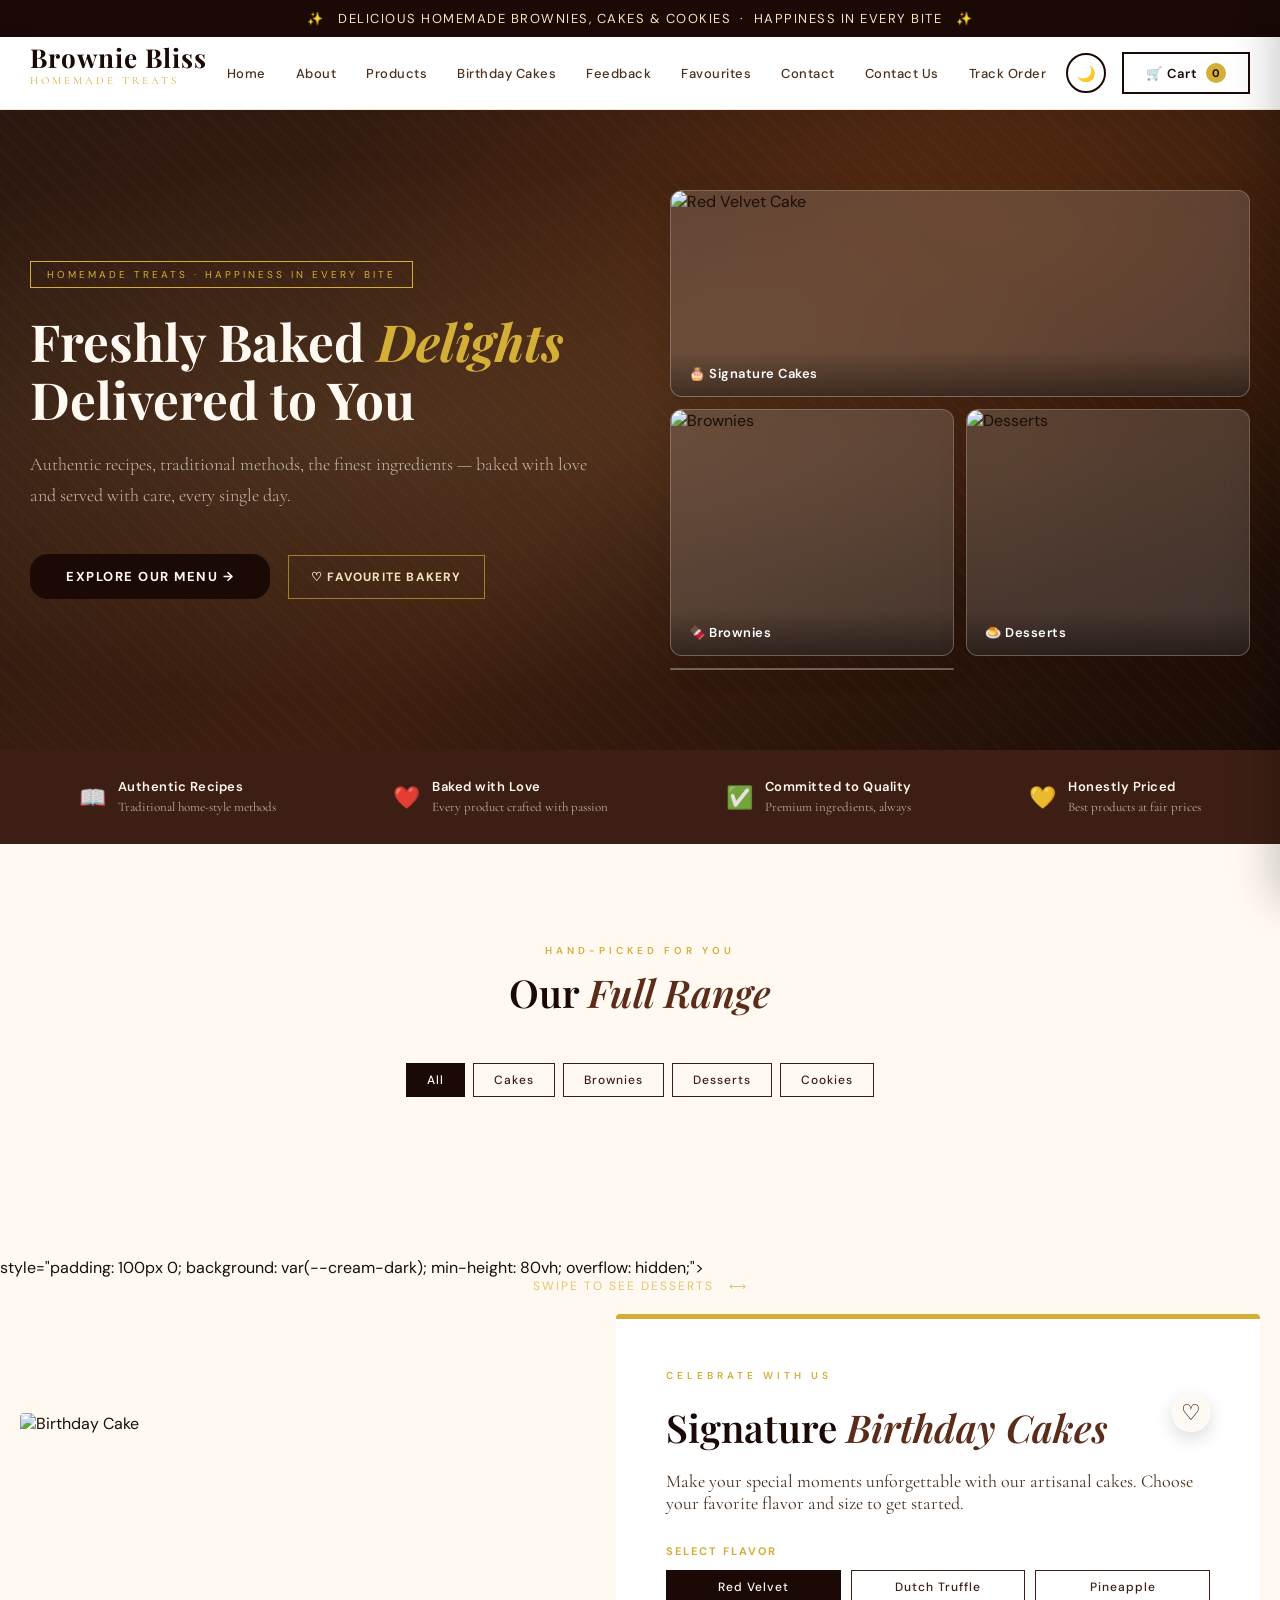
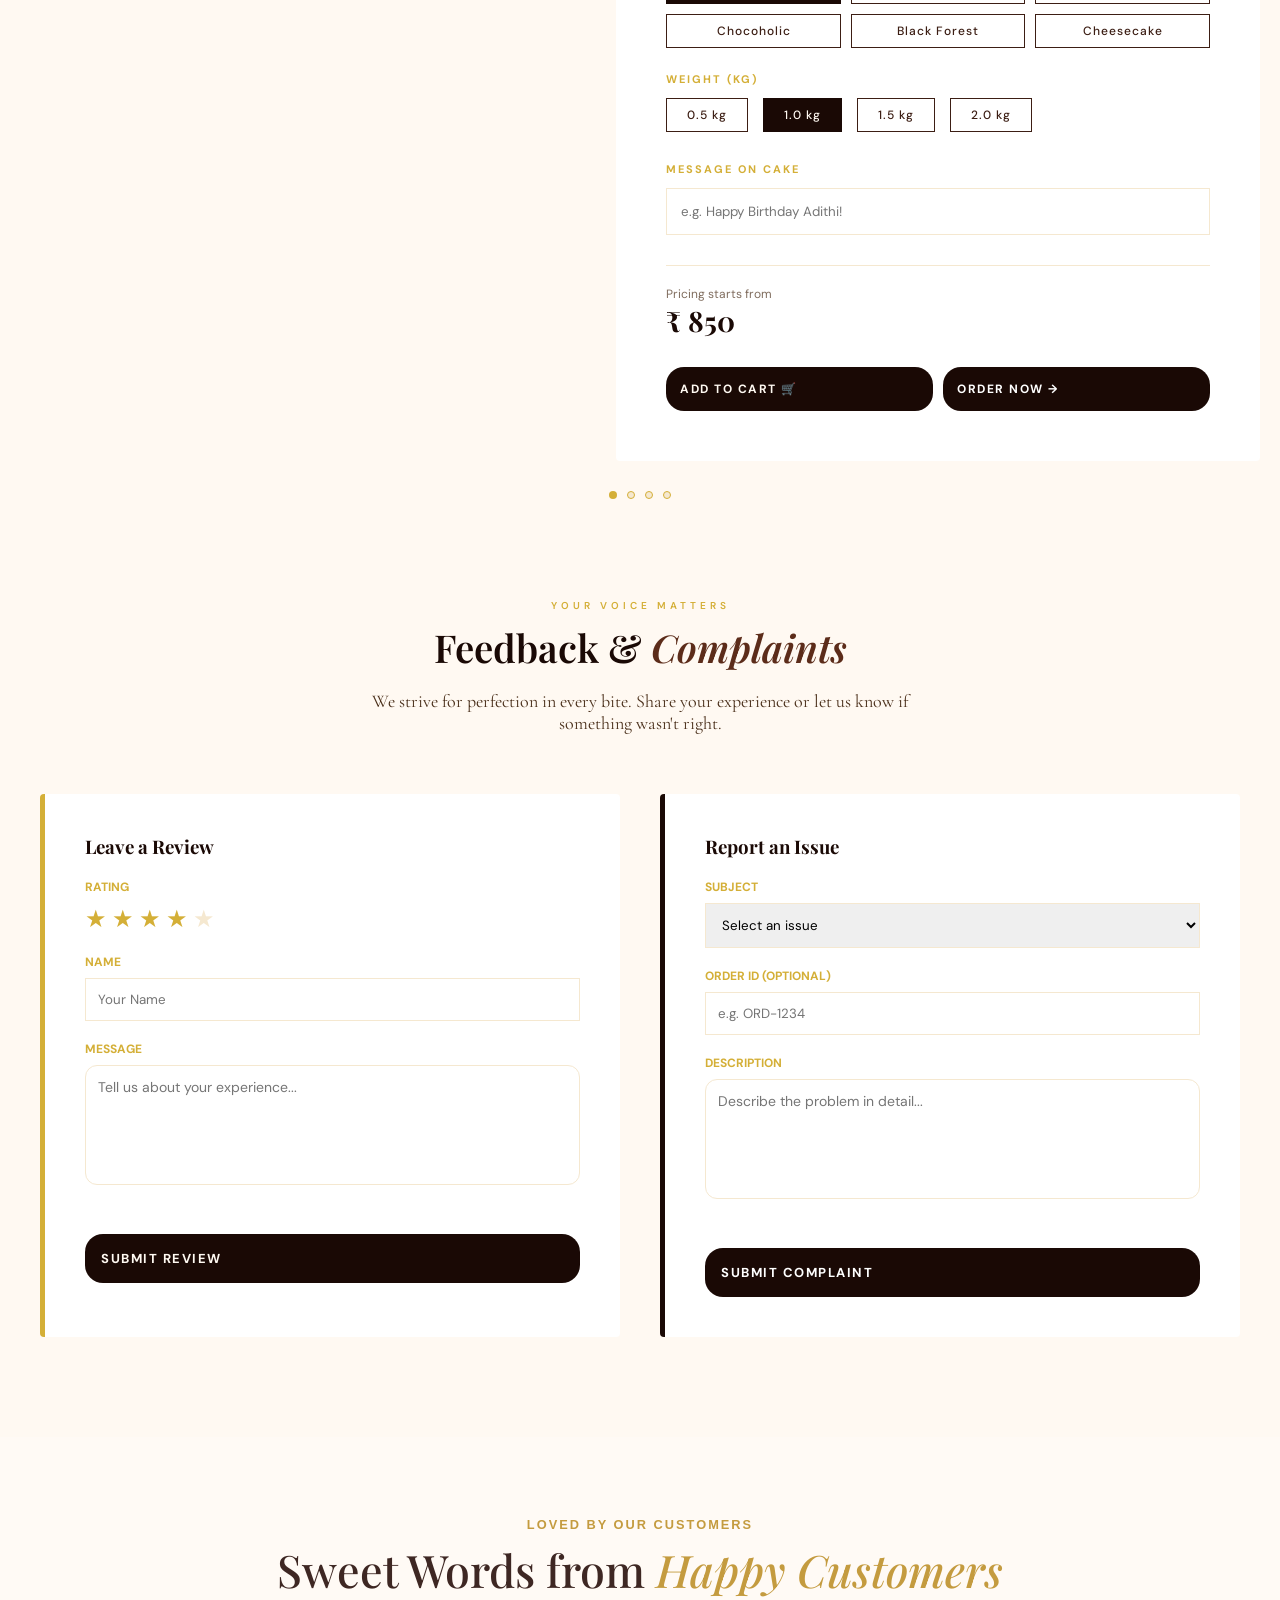
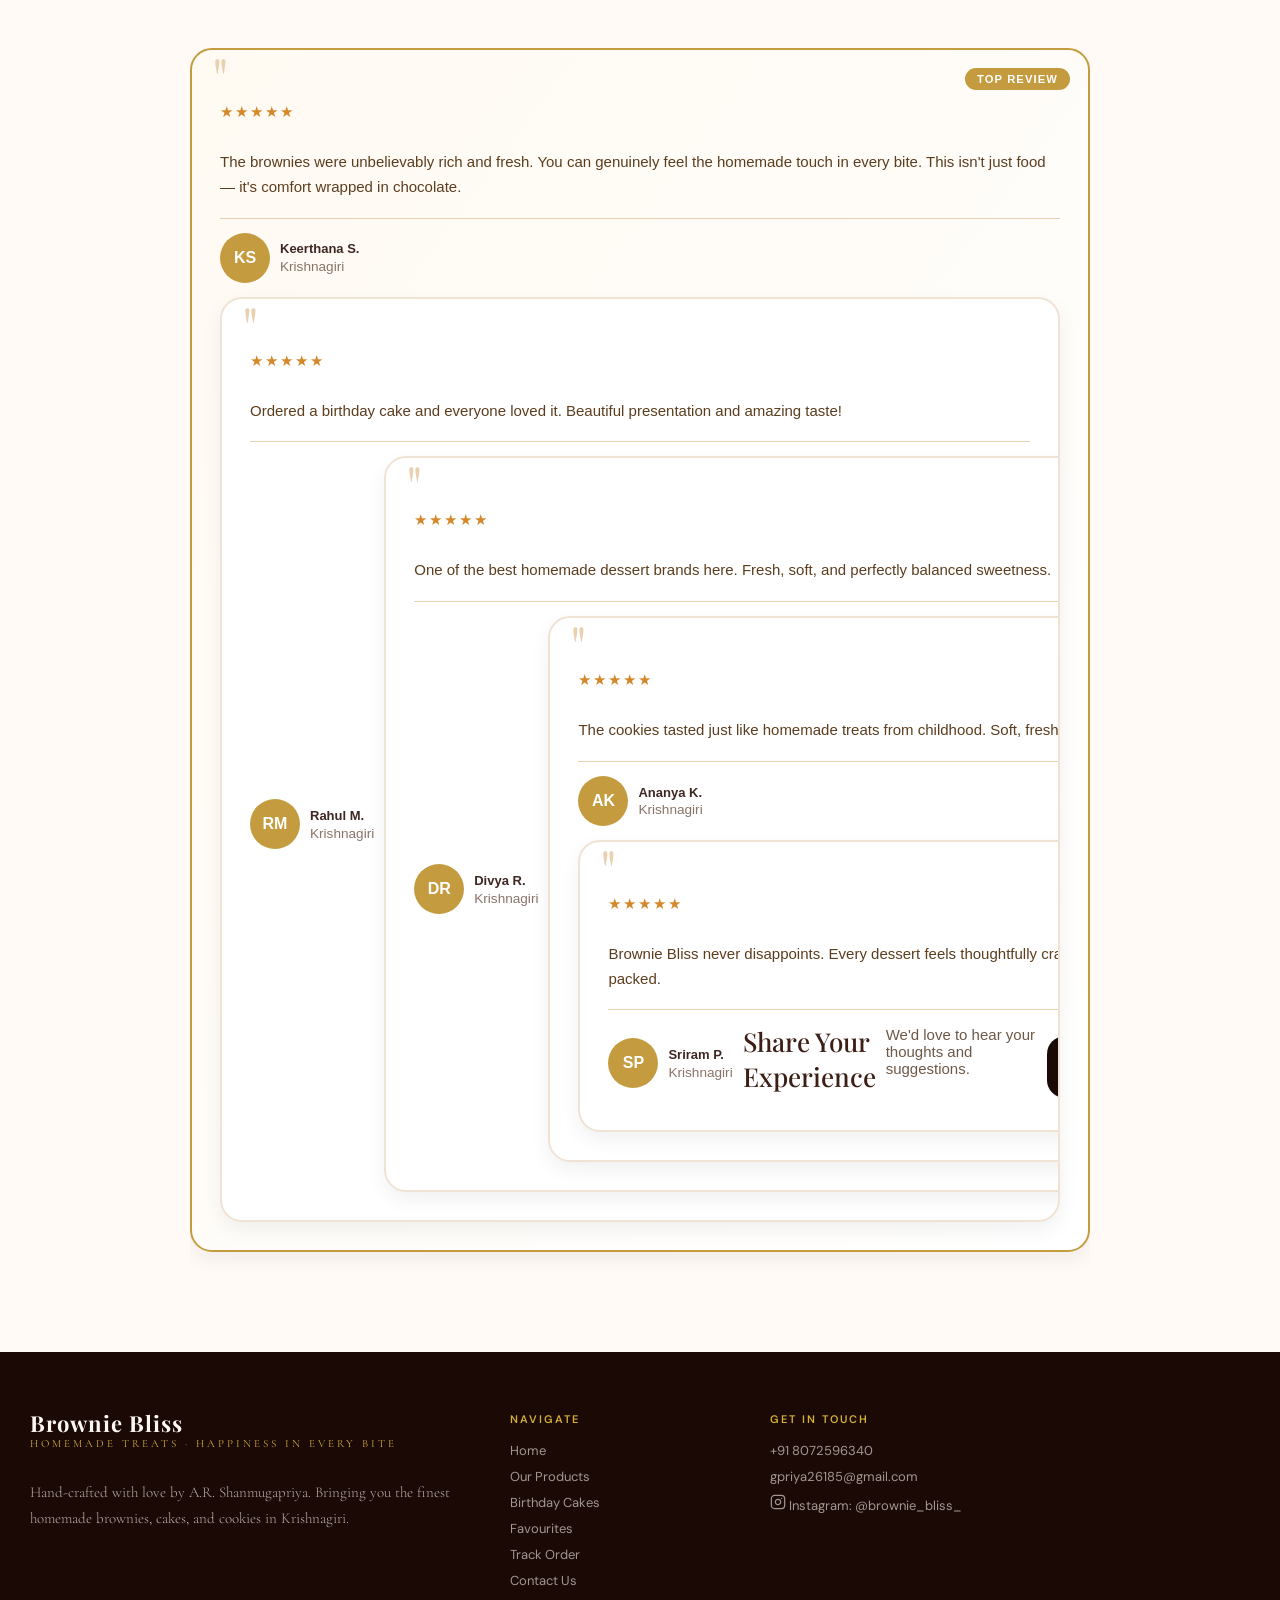
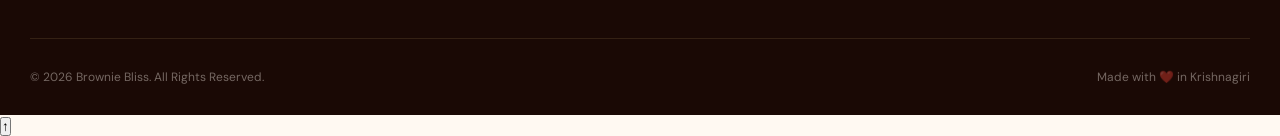
==== commit 6d66006d: "Add Instagram SVG icon and clickable footer link" ====
--- a/public/index.html
+++ b/public/index.html
@@ -1,30 +1,33 @@
-<!DOCTYPE html>
+<!doctype html>
 <html lang="en">
 
 <head>
   <meta charset="UTF-8">
   <meta name="viewport" content="width=device-width, initial-scale=1.0">
+  <link rel="icon" type="image/png" href="assets/favicon.png">
   <title>Brownie Bliss — Happiness in Every Bite</title>
   <link
     href="https://fonts.googleapis.com/css2?family=Playfair+Display:ital,wght@0,400;0,600;0,700;1,400&family=Cormorant+Garamond:wght@300;400;500&family=DM+Sans:wght@300;400;500&display=swap"
     rel="stylesheet">
   <link rel="stylesheet" href="style.css">
+
   <!-- Theme init: sets dark class synchronously before first paint (no flash) -->
   <script>
     (function () {
       try {
         var t = localStorage.getItem('bb_theme') || 'light';
         if (t === 'dark') document.documentElement.classList.add('dark');
-      } catch (_) {}
+      } catch (_) { }
     })();
   </script>
 </head>
 
-<body id="home">
-
-  <!-- ANNOUNCEMENT -->
-  <div class="announcement">✨ &nbsp; DELICIOUS HOMEMADE BROWNIES, CAKES & COOKIES &nbsp;·&nbsp; HAPPINESS IN EVERY
-    BITE &nbsp; ✨</div>
+  <body id="home">
+    <!-- ANNOUNCEMENT -->
+    <div class="announcement">
+      ✨ &nbsp; DELICIOUS HOMEMADE BROWNIES, CAKES & COOKIES &nbsp;·&nbsp;
+      HAPPINESS IN EVERY BITE &nbsp; ✨
+    </div>
 
   <!-- HEADER -->
   <header>
@@ -36,19 +39,21 @@
       <nav>
         <a href="index.html#home">Home</a>
         <a href="about.html">About</a>
-        <a href="index.html#products">Products</a>
+        <a href="products.html">Products</a>
         <a href="index.html#birthday">Birthday Cakes</a>
-        <a href="favourites.html">Favourites <span class="nav-count" data-favourites-count style="display:none">0</span></a>
+        <a href="#feedback">Feedback</a>
+        <a href="favourites.html">Favourites <span class="nav-count" data-favourites-count
+            style="display:none">0</span></a>
         <a href="index.html#contact">Contact</a>
         <a href="contact.html">Contact Us</a>
         <a href="track.html">Track Order</a>
       </nav>
       <button class="menu-toggle" onclick="toggleMenu()">
-  ☰
-</button>
+        ☰
+      </button>
       <div class="header-actions">
-        <button id="themeToggleBtn" class="theme-toggle-btn" onclick="toggleTheme()"
-          aria-label="Toggle dark mode" title="Toggle dark mode">
+        <button id="themeToggleBtn" class="theme-toggle-btn" onclick="toggleTheme()" aria-label="Toggle dark mode"
+          title="Toggle dark mode">
           <span id="themeIcon">🌙</span>
         </button>
         <button class="cart-btn" onclick="openCart()">
@@ -58,297 +63,749 @@
       </div>
     </div>
   </header>
-<div class="mobile-menu" id="mobileMenu">
-  <a href="index.html#home">Home</a>
-  <a href="index.html#products">Products</a>
-  <a href="index.html#birthday">Birthday Cakes</a>
-  <a href="index.html#contact">Contact</a>
-  <a href="track.html">Track Order</a>
-</div>
+  <div class="mobile-menu" id="mobileMenu">
+    <a href="index.html#home">Home</a>
+    <a href="products.html">Products</a>
+    <a href="index.html#birthday">Birthday Cakes</a>
+    <a href="index.html#contact">Contact</a>
+    <a href="track.html">Track Order</a>
+  </div>
   <!-- HERO -->
   <section class="hero">
     <div class="hero-bg"></div>
     <div class="hero-pattern"></div>
+
     <div class="hero-content">
-      <div class="hero-text">
-        <span class="hero-badge">Homemade Treats · Happiness in every bite</span>
+
+      <div class="hero-text" data-aos="fade-right">
+
+        <span class="hero-badge">
+          Homemade Treats · Happiness in every bite
+        </span>
+
         <h1 class="hero-title">
-          Freshly Baked <em>Delights</em><br>Delivered to You
+          Freshly Baked <em>Delights</em><br>
+          Delivered to You
         </h1>
-        <p class="hero-desc">Authentic recipes, traditional methods, the finest ingredients — baked with love
-          and served
-          with care, every single day.</p>
+
+        <p class="hero-desc">
+          Authentic recipes, traditional methods, the finest ingredients —
+          baked with love and served with care, every single day.
+        </p>
+
         <a href="#products" class="hero-cta" style="text-decoration: none;">
           Explore Our Menu &rarr;
         </a>
-        <button class="hero-favourite-btn"
-          type="button"
-          data-fav-type="bakeries"
-          data-fav-id="brownie-bliss"
-          aria-pressed="false"
-          onclick="toggleBakeryFavourite()">
+
+        <button class="hero-favourite-btn" type="button" data-fav-type="bakeries" data-fav-id="brownie-bliss"
+          aria-pressed="false" onclick="toggleBakeryFavourite()">
+
           &#9825; Favourite Bakery
+
         </button>
-      </div>
-      <div class="hero-visual">
+
+      </div>
+
+      <div class="hero-visual" data-aos="fade-left">
+
         <div class="hero-card">
+
           <img src="https://theobroma.in/cdn/shop/files/redvelvet-theo.jpg?v=1701321860" alt="Red Velvet Cake">
-          <div class="hero-card-label">🎂 Signature Cakes</div>
-        </div>
+
+          <div class="hero-card-label">
+            🎂 Signature Cakes
+          </div>
+
+        </div>
+
         <div class="hero-card">
+
           <img src="https://theobroma.in/cdn/shop/files/OverloadBrownie_400x400.jpg?v=1711183338" alt="Brownies">
-          <div class="hero-card-label">🍫 Brownies</div>
-        </div>
+
+          <div class="hero-card-label">
+            🍫 Brownies
+          </div>
+
+        </div>
+
         <div class="hero-card">
+
           <img src="https://theobroma.in/cdn/shop/files/Delicacies-04.jpg?v=1681320427" alt="Desserts">
-          <div class="hero-card-label">🍮 Desserts</div>
-        </div>
-      </div>
+
+          <div class="hero-card-label">
+            🍮 Desserts
+          </div>
+
+        </div>
+
+        <div class="hero-card">
+
     </div>
   </section>
-
   <!-- VALUES STRIP -->
   <div class="values-strip" id="about">
-    <div class="values-inner">
+
+    <div class="values-inner" data-aos="fade-up">
+
       <div class="value-item">
         <span class="value-icon">📖</span>
+
         <div class="value-text">
           <strong>Authentic Recipes</strong>
           <span>Traditional home-style methods</span>
         </div>
       </div>
+
       <div class="value-item">
         <span class="value-icon">❤️</span>
+
         <div class="value-text">
           <strong>Baked with Love</strong>
           <span>Every product crafted with passion</span>
         </div>
       </div>
+
       <div class="value-item">
         <span class="value-icon">✅</span>
+
         <div class="value-text">
           <strong>Committed to Quality</strong>
           <span>Premium ingredients, always</span>
         </div>
       </div>
+
       <div class="value-item">
         <span class="value-icon">💛</span>
+
         <div class="value-text">
           <strong>Honestly Priced</strong>
           <span>Best products at fair prices</span>
         </div>
       </div>
+
     </div>
   </div>
-
-
-
   <!-- PRODUCTS SECTION -->
   <section class="products-section" id="products" style="padding: 100px 30px; background: var(--cream);">
     <div class="products-inner">
-      <div class="section-header">
-        <span class="section-label">Hand-picked for you</span>
-        <h2 class="section-title">Our <em>Full Range</em></h2>
-      </div>
-
-      <div class="filter-tabs" style="margin-bottom: 60px;">
-        <button class="filter-tab active" onclick="filterProducts('all', this)">All</button>
-        <button class="filter-tab" onclick="filterProducts('cakes', this)">Cakes</button>
-        <button class="filter-tab" onclick="filterProducts('brownies', this)">Brownies</button>
-        <button class="filter-tab" onclick="filterProducts('desserts', this)">Desserts</button>
-        <button class="filter-tab" onclick="filterProducts('cookies', this)">Cookies</button>
-      </div>
-
-      <div class="products-grid" id="productsGrid"></div>
-    </div>
+      <div class="section-header" data-aos="fade-up">
+
+        <span class="section-label">
+          Hand-picked for you
+        </span>
+
+        <h2 class="section-title">
+          Our <em>Full Range</em>
+        </h2>
+
+      </div>
+
+      </div>
+
+        <div class="filter-tabs" style="margin-bottom: 60px">
+          <button
+            class="filter-tab active"
+            onclick="filterProducts('all', this)"
+          >
+            All
+          </button>
+          <button class="filter-tab" onclick="filterProducts('cakes', this)">
+            Cakes
+          </button>
+          <button class="filter-tab" onclick="filterProducts('brownies', this)">
+            Brownies
+          </button>
+          <button class="filter-tab" onclick="filterProducts('desserts', this)">
+            Desserts
+          </button>
+          <button class="filter-tab" onclick="filterProducts('cookies', this)">
+            Cookies
+          </button>
+        </div>
+
+        <div class="products-grid" id="productsGrid"></div>
+      </div>
+    </section>
+
+  <!-- BIRTHDAY & DESSERT SLIDER SECTION -->
+  <section class="birthday-section" data-aos="fade-up"></section>
+  style="padding: 100px 0; background: var(--cream-dark); min-height: 80vh; overflow: hidden;">
+
+  <!-- Slider Hint -->
+  <div
+    style="text-align: center; margin-bottom: 20px; font-size: 12px; color: var(--gold); letter-spacing: 2px; text-transform: uppercase; opacity: 0.7;">
+    Swipe to see Desserts &nbsp; ⟷
+  </div>
+
+  <div class="birthday-slider"
+    style="display: flex; overflow-x: auto; scroll-snap-type: x mandatory; -webkit-overflow-scrolling: touch; scroll-behavior: smooth;">
+
+    <!-- SLIDE 1: BIRTHDAY CAKES -->
+    <div class="bday-slide" style="flex: 0 0 100%; padding: 0 20px; box-sizing: border-box;" ; scroll-snap-align: start;
+      padding: 0 30px;">
+      <div class="birthday-grid">
+        <div class="birthday-visual">
+          <img id="birthdayCakeImg" src="https://theobroma.in/cdn/shop/files/redvelvet-theo.jpg?v=1701321860"
+            alt="Birthday Cake"
+            style="width: 100%; height: clamp(250px, 50vw, 550px); object-fit: cover; border-radius: 4px; box-shadow: var(--shadow);">
+        </div>
+        <div class="birthday-card"
+          style="background: var(--white); padding: clamp(20px, 4vw, 50px); border-radius: 4px; box-shadow: var(--shadow); border-top: 5px solid var(--gold);">
+          <span class="section-label">Celebrate with Us</span>
+          <div class="birthday-title-row">
+            <h2 class="section-title" style="margin-bottom: 20px;">Signature <em>Birthday Cakes</em></h2>
+            <button id="birthdayFavoriteBtn" class="favorite-btn favorite-btn-inline" type="button"
+              aria-label="Toggle birthday cake favourite" aria-pressed="false"
+              onclick="toggleBirthdayFavourite()">&#9825;</button>
+          </div>
+          <p
+            style="margin-bottom: 30px; color: var(--text-mid); font-family: 'Cormorant Garamond', serif; font-size: 18px;">
+            Make your special moments unforgettable with our artisanal cakes. Choose your favorite flavor and
+            size to get
+            started.
+          </p>
+
+          <div style="margin-bottom: 24px;">
+            <label
+              style="display: block; font-size: 11px; letter-spacing: 2px; text-transform: uppercase; color: var(--gold); margin-bottom: 12px; font-weight: 700;">Select
+              Flavor</label>
+            <div style="display: grid; gap: 10px;" class="responsive-grid">
+              <button class="filter-tab flavor-btn active" onclick="updateBirthdayCake('Red Velvet')">
+                Red Velvet
+              </button>
+
+              <button class="filter-tab flavor-btn" onclick="updateBirthdayCake('Dutch Truffle')">
+                Dutch Truffle
+              </button>
+
+              <button class="filter-tab flavor-btn" onclick="updateBirthdayCake('Pineapple')">
+                Pineapple
+              </button>
+
+              <button class="filter-tab flavor-btn" onclick="updateBirthdayCake('Chocoholic')">
+                Chocoholic
+              </button>
+
+              <button class="filter-tab flavor-btn" onclick="updateBirthdayCake('Black Forest')">
+                Black Forest
+              </button>
+
+              <button class="filter-tab flavor-btn" onclick="updateBirthdayCake('Cheesecake')">
+                Cheesecake
+              </button>
+            </div>
+          </div>
+
+          <div style="margin-bottom: 30px;">
+            <label
+              style="display: block; font-size: 11px; letter-spacing: 2px; text-transform: uppercase; color: var(--gold); margin-bottom: 12px; font-weight: 700;">Weight
+              (kg)</label>
+            <div style="display: flex; flex-wrap: wrap; gap: 15px;">
+              <button class="filter-tab weight-btn" onclick="setCakeWeight('0.5', event)">0.5 kg</button>
+              <button class="filter-tab weight-btn active" onclick="setCakeWeight('1.0', event)">1.0 kg</button>
+              <button class="filter-tab weight-btn" onclick="setCakeWeight('1.5', event)">1.5 kg</button>
+              <button class="filter-tab weight-btn" onclick="setCakeWeight('2.0', event)">2.0 kg</button>
+            </div>
+          </div>
+
+          <div style="margin-bottom: 30px;">
+            <label
+              style="display: block; font-size: 11px; letter-spacing: 2px; text-transform: uppercase; color: var(--gold); margin-bottom: 12px; font-weight: 700;">Message
+              on Cake</label>
+            <input type="text" id="cakeMessage" placeholder="e.g. Happy Birthday Adithi!"
+              style="width: 100%; padding: 14px; border: 1px solid var(--cream-dark); outline: none; font-family: 'DM Sans', sans-serif;">
+          </div>
+
+          <div
+            style="display: flex; flex-direction: column; gap: 10px; padding-top: 20px; border-top: 1px solid var(--cream-dark);">
+            <div style="display: flex; justify-content: space-between; align-items: center; margin-bottom: 10px;">
+              <div>
+                <span style="display: block; font-size: 12px; color: var(--text-mid); opacity: 0.7;">Pricing
+                  starts
+                  from</span>
+                <span id="cakePrice"
+                  style="font-family: 'Playfair Display', serif; font-size: 28px; font-weight: 700; color: var(--brown-dark);">₹
+                  850</span>
+              </div>
+            </div>
+            <div style="display: grid; grid-template-columns: 1fr 1fr; gap: 10px;">
+              <button class="hero-cta" style="padding: 14px; font-size: 12px;" onclick="addBirthdayToCart()">
+                Add to Cart 🛒
+              </button>
+              <button class="hero-cta"
+                style="padding: 14px; font-size: 12px; background: var(--brown-dark); color: var(--white);"
+                onclick="openCheckout()">
+                Order Now &rarr;
+              </button>
+            </div>
+          </div>
+        </div>
+      </div>
+    </div>
+
+    <!-- SLIDE 2: DESSERTS -->
+    <div class="bday-slide" style="flex: 0 0 100%; padding: 0 20px; box-sizing: border-box;" ; scroll-snap-align: start;
+      padding: 0 30px;">
+      <div class="birthday-grid">
+        <div class="birthday-visual">
+          <img id="dessertImg" src="https://theobroma.in/cdn/shop/files/Delicacies-04.jpg?v=1681320427" alt="Desserts"
+            style="width: 100%; height: clamp(250px, 60vw, 550px); object-fit: cover; border-radius: 4px; box-shadow: var(--shadow);">
+        </div>
+        <div class="birthday-card"
+          style="background: var(--white); padding: 50px; border-radius: 4px; box-shadow: var(--shadow); border-top: 5px solid var(--gold);">
+          <span class="section-label">Sweet Treats</span>
+          <h2 class="section-title" style="margin-bottom: 20px;">Exquisite <em>Desserts</em></h2>
+          <p
+            style="margin-bottom: 30px; color: var(--text-mid); font-family: 'Cormorant Garamond', serif; font-size: 18px;">
+            Indulge in our curated collection of fine desserts. From macarons to cheesecakes, every bite is a
+            celebration of flavor and craftsmanship.
+          </p>
+
+          <div style="margin-bottom: 24px;">
+            <label
+              style="display: block; font-size: 11px; letter-spacing: 2px; text-transform: uppercase; color: var(--gold); margin-bottom: 12px; font-weight: 700;">Select
+              Variety</label>
+            <div class="responsive-grid" style="display: grid; gap: 10px;">
+              <button class="filter-tab active">Macarons</button>
+              <button class="filter-tab">Tarts</button>
+              <button class="filter-tab">Pastries</button>
+              <button class="filter-tab">Cupcakes</button>
+              <button class="filter-tab">Mousse</button>
+              <button class="filter-tab">Donuts</button>
+            </div>
+          </div>
+
+          <div style="margin-bottom: 30px;">
+            <label
+              style="display: block; font-size: 11px; letter-spacing: 2px; text-transform: uppercase; color: var(--gold); margin-bottom: 12px; font-weight: 700;">Box
+              Size</label>
+            <div style="display: flex; flex-wrap: wrap; gap: 15px;">
+              <button class="filter-tab">Box of 2</button>
+              <button class="filter-tab active">Box of 4</button>
+              <button class="filter-tab">Box of 6</button>
+              <button class="filter-tab">Box of 12</button>
+            </div>
+          </div>
+
+          <div style="margin-bottom: 30px;">
+            <label
+              style="display: block; font-size: 11px; letter-spacing: 2px; text-transform: uppercase; color: var(--gold); margin-bottom: 12px; font-weight: 700;">Special
+              Request</label>
+            <input type="text" placeholder="e.g. Less sugar, Eggless"
+              style="width: 100%; padding: 14px; border: 1px solid var(--cream-dark); outline: none; font-family: 'DM Sans', sans-serif;">
+          </div>
+
+          <div
+            style="display: flex; flex-direction: column; gap: 10px; padding-top: 20px; border-top: 1px solid var(--cream-dark);">
+            <div style="display: flex; justify-content: space-between; align-items: center; margin-bottom: 10px;">
+              <div>
+                <span style="display: block; font-size: 12px; color: var(--text-mid); opacity: 0.7;">Pricing
+                  starts
+                  from</span>
+                <span
+                  style="font-family: 'Playfair Display', serif; font-size: 28px; font-weight: 700; color: var(--brown-dark);">₹
+                  350</span>
+              </div>
+            </div>
+            <div style="display: grid; grid-template-columns: 1fr 1fr; gap: 10px;">
+              <button class="hero-cta" style="padding: 14px; font-size: 12px;" onclick="addDessertToCart()">
+                Add to Cart 🛒
+              </button>
+              <button class="hero-cta"
+                style="padding: 14px; font-size: 12px; background: var(--brown-dark); color: var(--white);"
+                onclick="openCheckout()">
+                Order Now &rarr;
+              </button>
+            </div>
+          </div>
+        </div>
+      </div>
+    </div>
+
+    <!-- SLIDE 3: BROWNIES -->
+    <div class="bday-slide" style="flex: 0 0 100%; padding: 0 20px; box-sizing: border-box;" ; scroll-snap-align: start;
+      padding: 0 30px;">
+      <div class="birthday-grid">
+        <div class="birthday-visual">
+          <img id="brownieImg" src="https://theobroma.in/cdn/shop/files/OverloadBrownie_400x400.jpg?v=1711183338"
+            alt="Brownies"
+            style="width: 100%; height: clamp(250px, 60vw, 550px); object-fit: cover; border-radius: 4px; box-shadow: var(--shadow);">
+        </div>
+        <div class="birthday-card"
+          style="background: var(--white); padding: 50px; border-radius: 4px; box-shadow: var(--shadow); border-top: 5px solid var(--gold);">
+          <span class="section-label">Fudgy Delights</span>
+          <h2 class="section-title" style="margin-bottom: 20px;">Signature <em>Brownies</em></h2>
+          <p
+            style="margin-bottom: 30px; color: var(--text-mid); font-family: 'Cormorant Garamond', serif; font-size: 18px;">
+            Our brownies are legendary. Fudgy, decadent, and made with the finest Belgian chocolate for an unparalleled
+            cocoa experience.
+          </p>
+
+          <div style="margin-bottom: 24px;">
+            <label
+              style="display: block; font-size: 11px; letter-spacing: 2px; text-transform: uppercase; color: var(--gold); margin-bottom: 12px; font-weight: 700;">Select
+              Flavor</label>
+            <div class="responsive-grid" style="display: grid; gap: 10px;">
+              <button class="filter-tab active">Walnut</button>
+              <button class="filter-tab">Overload</button>
+              <button class="filter-tab">Nutella</button>
+              <button class="filter-tab">Red Velvet</button>
+              <button class="filter-tab">Cookie</button>
+              <button class="filter-tab">Assorted</button>
+            </div>
+          </div>
+
+          <div style="margin-bottom: 30px;">
+            <label
+              style="display: block; font-size: 11px; letter-spacing: 2px; text-transform: uppercase; color: var(--gold); margin-bottom: 12px; font-weight: 700;">Pack
+              Size</label>
+            <div style="display: flex; flex-wrap: wrap; gap: 15px;">
+              <button class="filter-tab">Pack of 1</button>
+              <button class="filter-tab active">Pack of 4</button>
+              <button class="filter-tab">Pack of 6</button>
+              <button class="filter-tab">Pack of 12</button>
+            </div>
+          </div>
+
+          <div style="margin-bottom: 30px;">
+            <label
+              style="display: block; font-size: 11px; letter-spacing: 2px; text-transform: uppercase; color: var(--gold); margin-bottom: 12px; font-weight: 700;">Gift
+              Wrap</label>
+            <div style="display: flex; flex-wrap: wrap; gap: 15px;">
+              <button class="filter-tab active">Standard</button>
+              <button class="filter-tab">Premium Gold</button>
+            </div>
+          </div>
+
+          <div
+            style="display: flex; flex-direction: column; gap: 10px; padding-top: 20px; border-top: 1px solid var(--cream-dark);">
+            <div style="display: flex; justify-content: space-between; align-items: center; margin-bottom: 10px;">
+              <div>
+                <span style="display: block; font-size: 12px; color: var(--text-mid); opacity: 0.7;">Pricing
+                  starts
+                  from</span>
+                <span
+                  style="font-family: 'Playfair Display', serif; font-size: 28px; font-weight: 700; color: var(--brown-dark);">₹
+                  250</span>
+              </div>
+            </div>
+            <div style="display: grid; grid-template-columns: 1fr 1fr; gap: 10px;">
+              <button class="hero-cta" style="padding: 14px; font-size: 12px;" onclick="addBrownieToCart()">
+                Add to Cart 🛒
+              </button>
+              <button class="hero-cta"
+                style="padding: 14px; font-size: 12px; background: var(--brown-dark); color: var(--white);"
+                onclick="openCheckout()">
+                Order Now &rarr;
+              </button>
+            </div>
+          </div>
+        </div>
+      </div>
+    </div>
+
+    <!-- SLIDE 4: COOKIES -->
+    <div class="bday-slide" style="flex: 0 0 100%; padding: 0 20px; box-sizing: border-box;" ; scroll-snap-align: start;
+      padding: 0 30px;">
+      <div
+        style="max-width: 1300px; margin: 0 auto; display: grid; grid-template-columns: repeat(auto-fit, minmax(300px, 1fr)); gap: 60px; align-items: center;">
+        <div class="birthday-visual">
+          <img id="cookieImg"
+            src="https://www.shugarysweets.com/wp-content/uploads/2020/05/chocolate-chip-cookies-recipe.jpg"
+            alt="Cookies"
+            style="width: 100%; height: clamp(250px, 60vw, 550px); object-fit: cover; border-radius: 4px; box-shadow: var(--shadow);">
+        </div>
+        <div class="birthday-card"
+          style="background: var(--white); padding: 50px; border-radius: 4px; box-shadow: var(--shadow); border-top: 5px solid var(--gold);">
+          <span class="section-label">Freshly Baked</span>
+          <h2 class="section-title" style="margin-bottom: 20px;">Gourmet <em>Cookies</em></h2>
+          <p
+            style="margin-bottom: 30px; color: var(--text-mid); font-family: 'Cormorant Garamond', serif; font-size: 18px;">
+            Golden, crispy on the edges, and chewy in the middle. Our cookies are packed with premium chocolate chips
+            and baked to perfection.
+          </p>
+
+          <div style="margin-bottom: 24px;">
+            <label
+              style="display: block; font-size: 11px; letter-spacing: 2px; text-transform: uppercase; color: var(--gold); margin-bottom: 12px; font-weight: 700;">Select
+              Variety</label>
+            <div style="display: grid; grid-template-columns: repeat(auto-fit, minmax(120px, 1fr)); gap: 10px;">
+              <button class="filter-tab active">Choco Chip</button>
+              <button class="filter-tab">Double Choco</button>
+              <button class="filter-tab">Oatmeal Raisin</button>
+              <button class="filter-tab">Almond Biscotti</button>
+              <button class="filter-tab">Red Velvet</button>
+              <button class="filter-tab">Assorted</button>
+            </div>
+          </div>
+
+          <div style="margin-bottom: 30px;">
+            <label
+              style="display: block; font-size: 11px; letter-spacing: 2px; text-transform: uppercase; color: var(--gold); margin-bottom: 12px; font-weight: 700;">Pack
+              Size</label>
+            <div style="display: flex; flex-wrap: wrap; gap: 15px;">
+              <button class="filter-tab">Box of 2</button>
+              <button class="filter-tab active">Box of 6</button>
+              <button class="filter-tab">Box of 12</button>
+              <button class="filter-tab">Gift Tin</button>
+            </div>
+          </div>
+
+          <div
+            style="display: flex; flex-direction: column; gap: 10px; padding-top: 20px; border-top: 1px solid var(--cream-dark);">
+            <div style="display: flex; justify-content: space-between; align-items: center; margin-bottom: 10px;">
+              <div>
+                <span style="display: block; font-size: 12px; color: var(--text-mid); opacity: 0.7;">Pricing starts
+                  from</span>
+                <span
+                  style="font-family: 'Playfair Display', serif; font-size: 28px; font-weight: 700; color: var(--brown-dark);">₹
+                  250</span>
+              </div>
+            </div>
+            <div style="display: grid; grid-template-columns: 1fr 1fr; gap: 10px;">
+              <button class="hero-cta" style="padding: 14px; font-size: 12px;" onclick="addCookieToCart()">
+                Add to Cart 🛒
+              </button>
+              <button class="hero-cta"
+                style="padding: 14px; font-size: 12px; background: var(--brown-dark); color: var(--white);"
+                onclick="openCheckout()">
+                Order Now &rarr;
+              </button>
+            </div>
+          </div>
+        </div>
+      </div>
+    </div>
+
+  </div>
+
+  <!-- Slider Navigation Dots -->
+  <div style="display: flex; justify-content: center; gap: 10px; margin-top: 30px;">
+    <div style="width: 8px; height: 8px; border-radius: 50%; background: var(--gold); cursor: pointer;"></div>
+    <div
+      style="width: 8px; height: 8px; border-radius: 50%; background: var(--cream-dark); border: 1px solid var(--gold); cursor: pointer;">
+    </div>
+    <div
+      style="width: 8px; height: 8px; border-radius: 50%; background: var(--cream-dark); border: 1px solid var(--gold); cursor: pointer;">
+    </div>
+    <div
+      style="width: 8px; height: 8px; border-radius: 50%; background: var(--cream-dark); border: 1px solid var(--gold); cursor: pointer;">
+    </div>
+  </div>
+
   </section>
 
-  <!-- BIRTHDAY CAKES SECTION -->
-  <section class="birthday-section" id="birthday"
-    style="padding: 100px 30px; background: var(--cream-dark); min-height: 80vh;">
-    <div
-      style="max-width: 1300px; margin: 0 auto; display: grid; grid-template-columns: 1fr 1.2fr; gap: 60px; align-items: center;">
-      <div class="birthday-visual">
-        <img id="birthdayCakeImg" src="https://theobroma.in/cdn/shop/files/redvelvet-theo.jpg?v=1701321860"
-          alt="Birthday Cake"
-          style="width: 100%; height: 550px; object-fit: cover; border-radius: 4px; box-shadow: var(--shadow);">
-      </div>
-      <div class="birthday-card"
-        style="background: var(--white); padding: 50px; border-radius: 4px; box-shadow: var(--shadow); border-top: 5px solid var(--gold);">
-        <span class="section-label">Celebrate with Us</span>
-        <div class="birthday-title-row">
-          <h2 class="section-title" style="margin-bottom: 20px;">Signature <em>Birthday Cakes</em></h2>
-          <button id="birthdayFavoriteBtn" class="favorite-btn favorite-btn-inline" type="button"
-            aria-label="Toggle birthday cake favourite" aria-pressed="false" onclick="toggleBirthdayFavourite()">&#9825;</button>
-        </div>
+  <!-- FEEDBACK & COMPLAINTS SECTION -->
+  <section id="feedback" style="padding: 100px 24px; background: var(--cream);">
+    <div style="max-width: 1200px; margin: 0 auto;">
+      <div style="text-align: center; margin-bottom: 60px;">
+        <span class="section-label">Your Voice Matters</span>
+        <h2 class="section-title">Feedback & <em>Complaints</em></h2>
         <p
-          style="margin-bottom: 30px; color: var(--text-mid); font-family: 'Cormorant Garamond', serif; font-size: 18px;">
-          Make your special moments unforgettable with our artisanal cakes. Choose your favorite flavor and
-          size to get
-          started.
+          style="max-width: 600px; margin: 20px auto; color: var(--text-mid); font-family: 'Cormorant Garamond', serif; font-size: 18px;">
+          We strive for perfection in every bite. Share your experience or let us know if something wasn't right.
+
         </p>
-
-        <div style="margin-bottom: 24px;">
-          <label
-            style="display: block; font-size: 11px; letter-spacing: 2px; text-transform: uppercase; color: var(--gold); margin-bottom: 12px; font-weight: 700;">Select
-            Flavor</label>
-          <div style="display: grid; grid-template-columns: repeat(3, 1fr); gap: 10px;">
-  <button class="filter-tab flavor-btn active" onclick="updateBirthdayCake('Red Velvet')">
-    Red Velvet
-  </button>
-
-  <button class="filter-tab flavor-btn" onclick="updateBirthdayCake('Dutch Truffle')">
-    Dutch Truffle
-  </button>
-
-  <button class="filter-tab flavor-btn" onclick="updateBirthdayCake('Pineapple')">
-    Pineapple
-  </button>
-
-  <button class="filter-tab flavor-btn" onclick="updateBirthdayCake('Chocoholic')">
-    Chocoholic
-  </button>
-
-  <button class="filter-tab flavor-btn" onclick="updateBirthdayCake('Black Forest')">
-    Black Forest
-  </button>
-
-  <button class="filter-tab flavor-btn" onclick="updateBirthdayCake('Cheesecake')">
-    Cheesecake
-  </button>
-</div>
-        </div>
-
-        <div style="margin-bottom: 30px;">
-          <label
-            style="display: block; font-size: 11px; letter-spacing: 2px; text-transform: uppercase; color: var(--gold); margin-bottom: 12px; font-weight: 700;">Weight
-            (kg)</label>
-          <div style="display: flex; gap: 15px;">
-            <button class="filter-tab" onclick="setCakeWeight('0.5')">0.5 kg</button>
-            <button class="filter-tab active" onclick="setCakeWeight('1.0')">1.0 kg</button>
-            <button class="filter-tab" onclick="setCakeWeight('1.5')">1.5 kg</button>
-            <button class="filter-tab" onclick="setCakeWeight('2.0')">2.0 kg</button>
-          </div>
-        </div>
-
-        <div style="margin-bottom: 30px;">
-          <label
-            style="display: block; font-size: 11px; letter-spacing: 2px; text-transform: uppercase; color: var(--gold); margin-bottom: 12px; font-weight: 700;">Message
-            on Cake</label>
-          <input type="text" id="cakeMessage" placeholder="e.g. Happy Birthday Adithi!"
-            style="width: 100%; padding: 14px; border: 1px solid var(--cream-dark); outline: none; font-family: 'DM Sans', sans-serif;">
-        </div>
-
+      </div>
+
+      <div class="feedback-grid">
+        <!-- Feedback Area -->
         <div
-          style="display: flex; justify-content: space-between; align-items: center; padding-top: 20px; border-top: 1px solid var(--cream-dark);">
+          style="background: var(--white); padding: 40px; border-radius: 4px; box-shadow: var(--shadow); border-left: 5px solid var(--gold);">
+          <h3 style="font-family: 'Playfair Display', serif; margin-bottom: 20px; color: var(--brown-dark);">Leave a
+            Review</h3>
+          <form
+            onsubmit="event.preventDefault(); const rating = this.querySelector('.star-rating')?.getAttribute('data-rating') || '4'; showToast('Thank you for your ' + rating + '-star feedback! ⭐'); this.reset();">
+            <div style="margin-bottom: 20px;">
+              <label
+                style="display: block; font-size: 12px; font-weight: 700; color: var(--gold); margin-bottom: 8px; text-transform: uppercase;">Rating</label>
+              <div class="star-rating" data-rating="4" data-inactive-color="var(--cream-dark)"
+                style="display: flex; gap: 5px; font-size: 24px; color: var(--gold); cursor: pointer;">
+                <span>★</span><span>★</span><span>★</span><span>★</span><span style="color: var(--cream-dark);">★</span>
+              </div>
+            </div>
+            <div style="margin-bottom: 20px;">
+              <label
+                style="display: block; font-size: 12px; font-weight: 700; color: var(--gold); margin-bottom: 8px; text-transform: uppercase;">Name</label>
+              <input type="text" placeholder="Your Name" required
+                style="width: 100%; padding: 12px; border: 1px solid var(--cream-dark); outline: none; font-family: 'DM Sans', sans-serif;">
+            </div>
+            <div style="margin-bottom: 20px;">
+              <label
+                style="display: block; font-size: 12px; font-weight: 700; color: var(--gold); margin-bottom: 8px; text-transform: uppercase;">Message</label>
+              <textarea placeholder="Tell us about your experience..." rows="4" required
+                style="width: 100%; padding: 12px; border: 1px solid var(--cream-dark); outline: none; font-family: 'DM Sans', sans-serif; resize: none;"></textarea>
+            </div>
+            <button class="hero-cta" type="submit" style="width: 100%; padding: 16px;">Submit Review</button>
+          </form>
+        </div>
+
+        <!-- Complaint Area -->
+        <div
+          style="background: var(--white); padding: 40px; border-radius: 4px; box-shadow: var(--shadow); border-left: 5px solid var(--brown-dark);">
+          <h3 style="font-family: 'Playfair Display', serif; margin-bottom: 20px; color: var(--brown-dark);">Report an
+            Issue</h3>
+          <form
+            onsubmit="event.preventDefault(); showToast('Complaint received. We will look into it. 🛠️'); this.reset();">
+            <div style="margin-bottom: 20px;">
+              <label
+                style="display: block; font-size: 12px; font-weight: 700; color: var(--gold); margin-bottom: 8px; text-transform: uppercase;">Subject</label>
+              <select required
+                style="width: 100%; padding: 12px; border: 1px solid var(--cream-dark); outline: none; font-family: 'DM Sans', sans-serif;">
+                <option value="">Select an issue</option>
+                <option value="delivery">Delivery Delay</option>
+                <option value="quality">Food Quality</option>
+                <option value="payment">Payment Issue</option>
+                <option value="other">Other</option>
+              </select>
+            </div>
+            <div style="margin-bottom: 20px;">
+              <label
+                style="display: block; font-size: 12px; font-weight: 700; color: var(--gold); margin-bottom: 8px; text-transform: uppercase;">Order
+                ID (Optional)</label>
+              <input type="text" placeholder="e.g. ORD-1234"
+                style="width: 100%; padding: 12px; border: 1px solid var(--cream-dark); outline: none; font-family: 'DM Sans', sans-serif;">
+            </div>
+            <div style="margin-bottom: 20px;">
+              <label
+                style="display: block; font-size: 12px; font-weight: 700; color: var(--gold); margin-bottom: 8px; text-transform: uppercase;">Description</label>
+              <textarea placeholder="Describe the problem in detail..." rows="4" required
+                style="width: 100%; padding: 12px; border: 1px solid var(--cream-dark); outline: none; font-family: 'DM Sans', sans-serif; resize: none;"></textarea>
+            </div>
+            <button class="hero-cta" type="submit"
+              style="width: 100%; padding: 16px; background: var(--brown-dark); color: var(--white);">Submit
+              Complaint</button>
+          </form>
+        </div>
+
+      </div>
+    </div>
+  </section>
+
+  <section class="bb-reviews">
+    <p class="eyebrow">Loved by our customers</p>
+    <h2>Sweet Words from <em>Happy Customers</em></h2>
+
+    <div class="reviews-grid">
+
+      <div class="review-card featured">
+        <span class="featured-badge">Top review</span>
+        <span class="quote-mark">"</span>
+        <div class="stars">★★★★★</div>
+        <p class="review-text">
+          The brownies were unbelievably rich and fresh.
+          You can genuinely feel the homemade touch in every bite.
+          This isn't just food — it's comfort wrapped in chocolate.
+        </p>
+
+        <div class="reviewer">
+          <div class="reviewer-avatar">KS</div>
           <div>
-            <span style="display: block; font-size: 12px; color: var(--text-mid); opacity: 0.7;">Pricing
-              starts
-              from</span>
-            <span id="cakePrice"
-              style="font-family: 'Playfair Display', serif; font-size: 28px; font-weight: 700; color: var(--brown-dark);">₹
-              850</span>
-          </div>
-          <button class="hero-cta" style="padding: 16px 40px;" onclick="addBirthdayToCart()">
-            Reserve Now &rarr;
-          </button>
-        </div>
-      </div>
-    </div>
+            <p class="reviewer-name">Keerthana S.</p>
+            <p class="reviewer-location">Krishnagiri</p>
+          </div>
+        </div>
+
+        <div class="review-card">
+          <span class="quote-mark">"</span>
+          <div class="stars">★★★★★</div>
+          <p class="review-text">
+            Ordered a birthday cake and everyone loved it.
+            Beautiful presentation and amazing taste!
+          </p>
+
+          <div class="reviewer">
+            <div class="reviewer-avatar">RM</div>
+            <div>
+              <p class="reviewer-name">Rahul M.</p>
+              <p class="reviewer-location">Krishnagiri</p>
+            </div>
+
+            <div class="review-card">
+              <span class="quote-mark">"</span>
+              <div class="stars">★★★★★</div>
+              <p class="review-text">
+                One of the best homemade dessert brands here.
+                Fresh, soft, and perfectly balanced sweetness.
+              </p>
+
+              <div class="reviewer">
+                <div class="reviewer-avatar">DR</div>
+                <div>
+                  <p class="reviewer-name">Divya R.</p>
+                  <p class="reviewer-location">Krishnagiri</p>
+                </div>
+
+                <div class="review-card">
+                  <span class="quote-mark">"</span>
+                  <div class="stars">★★★★★</div>
+                  <p class="review-text">
+                    The cookies tasted just like homemade treats from childhood.
+                    Soft, fresh and absolutely comforting.
+                  </p>
+
+                  <div class="reviewer">
+                    <div class="reviewer-avatar">AK</div>
+                    <div>
+                      <p class="reviewer-name">Ananya K.</p>
+                      <p class="reviewer-location">Krishnagiri</p>
+                    </div>
+
+                  </div>
+
+                  <div class="review-card">
+                    <span class="quote-mark">"</span>
+                    <div class="stars">★★★★★</div>
+                    <p class="review-text">
+                      Brownie Bliss never disappoints.
+                      Every dessert feels thoughtfully crafted and beautifully packed.
+                    </p>
+
+                    <div class="reviewer">
+                      <div class="reviewer-avatar">SP</div>
+                      <div>
+                        <p class="reviewer-name">Sriram P.</p>
+                        <p class="reviewer-location">Krishnagiri</p>
+                      </div>
+                      <h3
+                        style="font-family: 'Playfair Display', serif; font-size: 26px; color: #3C1E14; margin-bottom: 8px; font-weight: 500;">
+                        Share Your Experience</h3>
+                      <p style="color: var(--text-mid); font-size: 15px; margin-bottom: 24px; opacity: 0.8;">We'd love
+                        to hear your thoughts and suggestions.</p>
+
+                     <button class="hero-cta premium-write-btn" type="button" onclick="openReviewModal()">
+                        <svg width="14" height="14" viewBox="0 0 24 24" fill="none" stroke="currentColor"
+                            stroke-width="2.5" style="margin-right: 4px;">
+                            <path d="M12 20h9" stroke-linecap="round" stroke-linejoin="round" />
+                            <path d="M16.5 3.5a2.12 2.12 0 0 1 3 3L7 19l-4 1 1-4Z" stroke-linecap="round"
+                              stroke-linejoin="round" />
+                        </svg>
+                          Write a Review
+                      </button>
+                    </div>
+                  </div>
+
+                </div>
   </section>
 
-<!-- TESTIMONIALS -->
-<section class="testimonials-section">
-  <div class="products-inner">
-
-    <div class="section-header">
-      <span class="section-label">Loved by our customers</span>
-
-      <h2 class="section-title">
-        Sweet Words from <em>Happy Customers</em>
-      </h2>
-    </div>
-
-    <div class="testimonial-marquee">
-
-      <div class="testimonial-track">
-
-        <!-- CARD 1 -->
-        <div class="testimonial-card">
-
-          <div class="testimonial-stars">★★★★★</div>
-
-          <p>
-            “The brownies were unbelievably rich and fresh.
-            You can genuinely feel the homemade touch in every bite.”
-          </p>
-
-          <h4>— Keerthana S.</h4>
-
-        </div>
-
-        <!-- CARD 2 -->
-        <div class="testimonial-card">
-
-          <div class="testimonial-stars">★★★★★</div>
-
-          <p>
-            “Ordered a birthday cake and everyone loved it.
-            Beautiful presentation and amazing taste!”
-          </p>
-
-          <h4>— Rahul M.</h4>
-
-        </div>
-
-        <!-- CARD 3 -->
-        <div class="testimonial-card">
-
-          <div class="testimonial-stars">★★★★★</div>
-
-          <p>
-            “One of the best homemade dessert brands in Krishnagiri.
-            Fresh, soft and perfectly balanced sweetness.”
-          </p>
-
-          <h4>— Divya R.</h4>
-
-        </div>
-
-        <!-- CARD 4 -->
-        <div class="testimonial-card">
-
-          <div class="testimonial-stars">★★★★★</div>
-
-          <p>
-            “The cookies tasted just like homemade treats from childhood.
-            Soft, fresh and absolutely comforting.”
-          </p>
-
-          <h4>— Ananya K.</h4>
-
-        </div>
-
-        <!-- CARD 5 -->
-        <div class="testimonial-card">
-
-          <div class="testimonial-stars">★★★★★</div>
-
-          <p>
-            “Brownie Bliss never disappoints.
-            Every dessert feels thoughtfully crafted and beautifully packed.”
-          </p>
-
-          <h4>— Sriram P.</h4>
-
-        </div>
-
-      </div>
-
-    </div>
-
-  </div>
-</section>
+    <div id="reviewModal" class="modal">
+      <div class="modal-content">
+        <span class="close-btn" onClick="closeReviewModal()">&times;</span>
+
+        <h2>Write a review</h2>
+
+        <form id="reviewForm">
+          <textarea id="reviewText"
+          placeholder="Write your review here..."
+          required></textarea>
+
+          <button type="submit" class="submit-btn">Submit Review</button>
+        </form>
+      </div>
+    </div>
+
+      </div>
+    </section>
 
   <!-- FOOTER -->
   <footer id="contact">
@@ -365,7 +822,7 @@
         <div class="footer-col">
           <h4>Navigate</h4>
           <a href="#home">Home</a>
-          <a href="#products">Our Products</a>
+          <a href="products.html">Our Products</a>
           <a href="#birthday">Birthday Cakes</a>
           <a href="favourites.html">Favourites</a>
           <a href="track.html">Track Order</a>
@@ -380,7 +837,16 @@
           <h4>Get In Touch</h4>
           <a href="tel:08072596340">+91 8072596340</a>
           <a href="mailto:gpriya26185@gmail.com">gpriya26185@gmail.com</a>
-          <a href="https://instagram.com/brownie_bliss_" target="_blank" rel="noopener noreferrer">Instagram: @brownie_bliss_</a>
+          <a href="https://instagram.com/brownie_bliss_" target="_blank" rel="noopener noreferrer"
+            class="footer-social-link" aria-label="Visit Brownie Bliss on Instagram (opens in a new tab)">
+            <svg class="footer-social-icon" viewBox="0 0 24 24" fill="none" stroke="currentColor" stroke-width="1.8"
+              stroke-linecap="round" stroke-linejoin="round" aria-hidden="true" focusable="false">
+              <rect x="2" y="2" width="20" height="20" rx="5" ry="5"></rect>
+              <path d="M16 11.37A4 4 0 1 1 12.63 8 4 4 0 0 1 16 11.37z"></path>
+              <line x1="17.5" y1="6.5" x2="17.51" y2="6.5"></line>
+            </svg>
+            <span>Instagram: @brownie_bliss_</span>
+          </a>
         </div>
       </div>
       <div class="footer-bottom">
@@ -388,32 +854,113 @@
         <span>Made with ❤️ in Krishnagiri</span>
       </div>
     </div>
+
   </footer>
 
-  <!-- SHARED COMPONENTS -->
-  <div class="cart-overlay" id="cartOverlay" onclick="closeCart()"></div>
-  <div class="cart-sidebar" id="cartSidebar">
-    <div class="cart-header">
-      <span class="cart-title">Your Cart 🛒</span>
-      <button class="cart-close" onclick="closeCart()">✕</button>
-    </div>
-    <div class="cart-items" id="cartItems"></div>
-    <div class="cart-footer" id="cartFooter" style="display:none">
-      <div class="cart-total">
-        <span class="cart-total-label">Total Amount</span>
-        <span class="cart-total-amt" id="cartTotal">₹0</span>
-      </div>
-      <button class="whatsapp-btn" onclick="sendToWhatsApp()">
-        Order via WhatsApp
-      </button>
-      <p class="whatsapp-note">You'll be redirected to WhatsApp to confirm your order</p>
-    </div>
-  </div>
+    <!-- SHARED COMPONENTS -->
+    <div class="cart-overlay" id="cartOverlay" onclick="closeCart()"></div>
+    <div class="cart-sidebar" id="cartSidebar">
+      <div class="cart-header">
+        <span class="cart-title">Your Cart 🛒</span>
+        <button class="cart-close" onclick="closeCart()">✕</button>
+      </div>
+      <div class="cart-items" id="cartItems"></div>
+      <div class="cart-footer" id="cartFooter" style="display: none">
+        <div class="cart-total">
+          <span class="cart-total-label">Total Amount</span>
+          <span class="cart-total-amt" id="cartTotal">₹0</span>
+        </div>
+        <button class="whatsapp-btn" onclick="sendToWhatsApp()">
+          Order via WhatsApp
+        </button>
+        <p class="whatsapp-note">
+          You'll be redirected to WhatsApp to confirm your order
+        </p>
+      </div>
+    </div>
 
   <!-- TOAST -->
   <div class="toast" id="toast"></div>
-
+  <button id="scrollTopBtn" onclick="scrollToTop()">↑</button>
   <script src="script.js"></script>
+  <!-- Animated Cursor -->
+<div id="bb-cursor"></div>
+<script>
+  /* =========================================
+   BROWNIE BLISS ANIMATED CURSOR
+
+const bbCursor = document.getElementById("bb-cursor");
+
+let mouseX = 0;
+let mouseY = 0;
+
+let currentX = 0;
+let currentY = 0;
+
+/* Track Mouse */
+
+document.addEventListener("mousemove", (e) => {
+  mouseX = e.clientX;
+  mouseY = e.clientY;
+});
+
+/* Smooth Cursor Animation */
+
+function animateCursor() {
+  currentX += (mouseX - currentX) * 0.15;
+  currentY += (mouseY - currentY) * 0.15;
+
+  bbCursor.style.left = currentX + "px";
+  bbCursor.style.top = currentY + "px";
+
+  requestAnimationFrame(animateCursor);
+}
+
+animateCursor();
+
+/* Hover Effect */
+
+document.querySelectorAll(
+  "a, button, input, textarea, select, .hero-card, .review-card"
+).forEach((el) => {
+
+  el.addEventListener("mouseenter", () => {
+    bbCursor.classList.add("hover");
+  });
+
+  el.addEventListener("mouseleave", () => {
+    bbCursor.classList.remove("hover");
+  });
+
+});
+
+/* Scroll Animation */
+
+let scrollTimer;
+
+window.addEventListener("scroll", () => {
+
+  bbCursor.classList.add("scroll-glow");
+
+  clearTimeout(scrollTimer);
+
+  scrollTimer = setTimeout(() => {
+    bbCursor.classList.remove("scroll-glow");
+  }, 180);
+
+});
+
+/* Hide when mouse leaves window */
+
+document.addEventListener("mouseleave", () => {
+  bbCursor.style.opacity = "0";
+});
+
+document.addEventListener("mouseenter", () => {
+  bbCursor.style.opacity = "1";
+});
+</script>
+  <script src="https://unpkg.com/aos@2.3.4/dist/aos.js"></script>
 </body>
 
-</html>
+</html>
--- a/public/style.css
+++ b/public/style.css
@@ -1,16 +1,16 @@
-html {
+style.css html {
   scroll-behavior: smooth;
 }
 
 :root {
-  --brown-dark: #1A0905;
-  --brown-mid: #3C1E14;
-  --brown-warm: #5C2C1A;
-  --brand-red: #8B0000;
-  --gold: #D4AF37;
-  --gold-light: #F4E4BC;
-  --cream: #FFF9F2;
-  --cream-dark: #F5E8D0;
+  --color-primary: #4a2c0a;
+  --brown-mid: #3c1e14;
+  --color-accent: #d2691e;
+  --brand-red: #8b0000;
+  --gold: #d4af37;
+  --gold-light: #f4e4bc;
+  --cream: #fff9f2;
+  --cream-dark: #f5e8d0;
   --text-dark: #1a0f08;
   --text-mid: #4a2f1a;
   --white: #fff;
@@ -24,6 +24,22 @@
   --glass-border: rgba(255, 255, 255, 0.2);
 }
 
+html.dark {
+  --cream: #121212;
+  --cream-dark: #1e1e1e;
+  --white: #1a1a1a;
+
+  --text-dark: #f5f5f5;
+  --text-mid: #d1d1d1;
+
+  --brown-dark: #f5e6ca;
+  --brown-mid: #d6b98c;
+  --brown-warm: #e0b97f;
+
+  --glass: rgba(255, 255, 255, 0.08);
+  --glass-border: rgba(255, 255, 255, 0.15);
+}
+
 * {
   margin: 0;
   padding: 0;
@@ -33,19 +49,21 @@
 body {
   background: var(--cream);
   color: var(--text-dark);
-  font-family: 'DM Sans', sans-serif;
+  font-family: "DM Sans", sans-serif;
   overflow-x: hidden;
+  width: 100%;
+  max-width: 100%;
 }
 
 /* ANNOUNCEMENT BAR */
 .announcement {
-  background: var(--brown-dark);
+  background: var(--color-primary);
   color: var(--gold-light);
   text-align: center;
   padding: 10px 20px;
   font-size: 13px;
   letter-spacing: 1.5px;
-  font-family: 'DM Sans', sans-serif;
+  font-family: "DM Sans", sans-serif;
   font-weight: 400;
 }
 
@@ -76,19 +94,21 @@
 }
 
 .logo-name {
-  font-family: 'Playfair Display', serif;
+  font-family: "Playfair Display", serif;
   font-size: 26px;
   font-weight: 700;
-  color: var(--brown-dark);
+  color: var(--color-primary);
   letter-spacing: 1px;
+  margin-bottom: 4px;
 }
 
 .logo-sub {
-  font-family: 'Cormorant Garamond', serif;
+  font-family: "Cormorant Garamond", serif;
   font-size: 11px;
   letter-spacing: 3px;
   color: var(--gold);
   text-transform: uppercase;
+  margin-bottom: 15px;
 }
 
 nav {
@@ -108,7 +128,7 @@
 }
 
 nav a::after {
-  content: '';
+  content: "";
   position: absolute;
   bottom: -3px;
   left: 0;
@@ -124,7 +144,7 @@
 }
 
 nav a:hover {
-  color: var(--brown-dark);
+  color: var(--color-primary);
 }
 
 .header-actions {
@@ -136,10 +156,10 @@
 .cart-btn {
   position: relative;
   background: none;
-  border: 2px solid var(--brown-dark);
-  color: var(--brown-dark);
+  border: 2px solid var(--color-primary);
+  color: var(--color-primary);
   padding: 9px 22px;
-  font-family: 'DM Sans', sans-serif;
+  font-family: "DM Sans", sans-serif;
   font-size: 13px;
   font-weight: 600;
   letter-spacing: 1px;
@@ -152,13 +172,13 @@
 }
 
 .cart-btn:hover {
-  background: var(--brown-dark);
+  background: var(--color-primary);
   color: var(--white);
 }
 
 .cart-count {
   background: var(--gold);
-  color: var(--brown-dark);
+  color: var(--color-primary);
   border-radius: 50%;
   width: 20px;
   height: 20px;
@@ -171,7 +191,7 @@
 
 /* HERO */
 .hero {
-  background: var(--brown-dark);
+  background: var(--color-primary);
   position: relative;
   overflow: hidden;
   min-height: 520px;
@@ -183,16 +203,30 @@
   position: absolute;
   inset: 0;
   background:
-    radial-gradient(ellipse at 30% 50%, rgba(201, 169, 110, 0.15) 0%, transparent 60%),
-    radial-gradient(ellipse at 80% 20%, rgba(139, 69, 19, 0.3) 0%, transparent 50%),
-    linear-gradient(135deg, #2C1810 0%, #3d1f10 50%, #1a0c06 100%);
+    radial-gradient(
+      ellipse at 30% 50%,
+      rgba(201, 169, 110, 0.15) 0%,
+      transparent 60%
+    ),
+    radial-gradient(
+      ellipse at 80% 20%,
+      rgba(139, 69, 19, 0.3) 0%,
+      transparent 50%
+    ),
+    linear-gradient(135deg, #2c1810 0%, #3d1f10 50%, #1a0c06 100%);
 }
 
 .hero-pattern {
   position: absolute;
   inset: 0;
   opacity: 0.04;
-  background-image: repeating-linear-gradient(45deg, var(--gold) 0, var(--gold) 1px, transparent 0, transparent 50%);
+  background-image: repeating-linear-gradient(
+    45deg,
+    var(--gold) 0,
+    var(--gold) 1px,
+    transparent 0,
+    transparent 50%
+  );
   background-size: 20px 20px;
 }
 
@@ -221,11 +255,11 @@
   text-transform: uppercase;
   padding: 6px 16px;
   margin-bottom: 24px;
-  font-family: 'DM Sans', sans-serif;
+  font-family: "DM Sans", sans-serif;
 }
 
 .hero-title {
-  font-family: 'Playfair Display', serif;
+  font-family: "Playfair Display", serif;
   font-size: clamp(36px, 4vw, 56px);
   font-weight: 700;
   line-height: 1.15;
@@ -239,7 +273,7 @@
 }
 
 .hero-desc {
-  font-family: 'Cormorant Garamond', serif;
+  font-family: "Cormorant Garamond", serif;
   font-size: 18px;
   color: rgba(253, 246, 237, 0.7);
   line-height: 1.7;
@@ -252,7 +286,7 @@
   align-items: center;
   gap: 12px;
   background: var(--gold);
-  color: var(--brown-dark);
+  color: var(--color-primary);
   padding: 14px 36px;
   text-decoration: none;
   font-size: 13px;
@@ -263,12 +297,14 @@
   font-family: 'DM Sans', sans-serif;
   cursor: pointer;
   border: none;
+  cursor: pointer;
+  transition: 0.3s ease;
 }
 
 .hero-cta:hover {
   background: var(--cream);
   transform: translateY(-2px);
-  box-shadow: 0 8px 24px rgba(0, 0, 0, 0.3);
+  box-shadow: 0 10px 20px rgba(217, 119, 87, 0.3);
 }
 
 .hero-visual {
@@ -312,7 +348,7 @@
 
 .hero-card-label {
   padding: 14px 18px;
-  font-family: 'DM Sans', sans-serif;
+  font-family: "DM Sans", sans-serif;
   font-size: 13px;
   font-weight: 600;
   color: #fff;
@@ -320,6 +356,14 @@
   background: linear-gradient(to bottom, rgba(0, 0, 0, 0), rgba(0, 0, 0, 0.4));
 }
 
+.hero-content {
+  overflow: hidden;
+}
+
+.hero-visual {
+  max-width: 100%;
+}
+
 /* VALUES STRIP */
 .values-strip {
   background: var(--brown-mid);
@@ -352,13 +396,13 @@
   font-size: 13px;
   font-weight: 600;
   letter-spacing: 0.5px;
-  font-family: 'DM Sans', sans-serif;
+  font-family: "DM Sans", sans-serif;
 }
 
 .value-text span {
   font-size: 11px;
   opacity: 0.65;
-  font-family: 'Cormorant Garamond', serif;
+  font-family: "Cormorant Garamond", serif;
   font-size: 13px;
 }
 
@@ -369,7 +413,7 @@
 }
 
 .section-label {
-  font-family: 'DM Sans', sans-serif;
+  font-family: "DM Sans", sans-serif;
   font-size: 10px;
   letter-spacing: 4px;
   color: var(--gold);
@@ -379,15 +423,15 @@
 }
 
 .section-title {
-  font-family: 'Playfair Display', serif;
+  font-family: "Playfair Display", serif;
   font-size: clamp(28px, 3vw, 40px);
   font-weight: 600;
-  color: var(--brown-dark);
+  color: var(--color-primary);
 }
 
 .section-title em {
   font-style: italic;
-  color: var(--brown-warm);
+  color: var(--color-accent);
 }
 
 /* CATEGORIES */
@@ -433,7 +477,12 @@
 .cat-overlay {
   position: absolute;
   inset: 0;
-  background: linear-gradient(to top, rgba(44, 24, 16, 0.85) 0%, rgba(44, 24, 16, 0.1) 60%, transparent 100%);
+  background: linear-gradient(
+    to top,
+    rgba(44, 24, 16, 0.85) 0%,
+    rgba(44, 24, 16, 0.1) 60%,
+    transparent 100%
+  );
   display: flex;
   flex-direction: column;
   justify-content: flex-end;
@@ -442,11 +491,16 @@
 }
 
 .cat-card:hover .cat-overlay {
-  background: linear-gradient(to top, rgba(44, 24, 16, 0.95) 0%, rgba(44, 24, 16, 0.3) 60%, transparent 100%);
+  background: linear-gradient(
+    to top,
+    rgba(44, 24, 16, 0.95) 0%,
+    rgba(44, 24, 16, 0.3) 60%,
+    transparent 100%
+  );
 }
 
 .cat-name {
-  font-family: 'Playfair Display', serif;
+  font-family: "Playfair Display", serif;
   font-size: 20px;
   font-weight: 600;
   color: var(--white);
@@ -457,7 +511,7 @@
   font-size: 12px;
   color: var(--gold-light);
   letter-spacing: 1px;
-  font-family: 'DM Sans', sans-serif;
+  font-family: "DM Sans", sans-serif;
 }
 
 .cat-arrow {
@@ -507,7 +561,7 @@
   border: 1px solid var(--brown-mid);
   background: none;
   color: var(--brown-mid);
-  font-family: 'DM Sans', sans-serif;
+  font-family: "DM Sans", sans-serif;
   font-size: 12px;
   letter-spacing: 1px;
   cursor: pointer;
@@ -517,43 +571,65 @@
 
 .filter-tab.active,
 .filter-tab:hover {
-  background: var(--brown-dark);
+  background: var(--color-primary);
   color: var(--cream);
-  border-color: var(--brown-dark);
-}
-
-.products-grid {
+  border-color: var(--color-primary);
+}
+
+.products-grid,
+.all-products-grid {
   display: grid;
-  grid-template-columns: repeat(4, 1fr);
-  gap: 24px;
+  grid-template-columns: repeat(auto-fill, minmax(240px, 240px));
+  justify-content: center;
+  gap: 28px;
+  width: 100%;
+}
+
+/* Responsive adjustments */
+@media (max-width: 768px) {
+  .products-grid {
+    grid-template-columns: repeat(2, 1fr);
+  }
+}
+
+@media (max-width: 480px) {
+  .products-grid {
+    grid-template-columns: 1fr;
+  }
 }
 
 .product-card {
   background: var(--white);
-  border-radius: var(--radius-md);
+  border-radius: var(--radius-lg);
   overflow: hidden;
-  box-shadow: var(--shadow-sm);
-  transition: all 0.4s cubic-bezier(0.165, 0.84, 0.44, 1);
-  position: relative;
-  border: 1px solid rgba(0, 0, 0, 0.03);
+  box-shadow: var(--shadow-md);
+  transition:
+    transform 0.3s ease,
+    box-shadow 0.3s ease;
+  display: flex;
+  flex-direction: column;
+  height: 100%;
 }
 
 .product-card:hover {
-  transform: translateY(-10px);
+  transform: translateY(-12px);
   box-shadow: var(--shadow-lg);
-  border-color: rgba(0, 0, 0, 0.06);
 }
 
 .product-img-wrap {
   position: relative;
   overflow: hidden;
+  height: 0;
+  padding-top: 75%; /* 4:3 aspect ratio */
 }
 
 .product-img-wrap img {
+  position: absolute;
+  top: 0;
+  left: 0;
   width: 100%;
-  height: 220px;
+  height: 100%;
   object-fit: cover;
-  display: block;
   transition: transform 0.4s;
 }
 
@@ -563,16 +639,13 @@
 
 .bestseller-badge {
   position: absolute;
-  top: 15px;
-  left: 15px;
-  background: var(--gold);
-  color: var(--brown-dark);
+  color: var(--color-primary);
   font-size: 10px;
   letter-spacing: 1px;
   text-transform: uppercase;
   padding: 5px 12px;
   font-weight: 700;
-  font-family: 'DM Sans', sans-serif;
+  font-family: "DM Sans", sans-serif;
   border-radius: 30px;
   box-shadow: 0 4px 12px rgba(212, 175, 55, 0.4);
   z-index: 10;
@@ -596,7 +669,10 @@
   align-items: center;
   justify-content: center;
   box-shadow: 0 6px 18px rgba(26, 9, 5, 0.15);
-  transition: transform 0.2s, background 0.2s, color 0.2s;
+  transition:
+    transform 0.2s,
+    background 0.2s,
+    color 0.2s;
 }
 
 .favorite-btn:hover {
@@ -633,7 +709,7 @@
   border: 1px solid rgba(212, 175, 55, 0.65);
   background: transparent;
   color: var(--gold-light);
-  font-family: 'DM Sans', sans-serif;
+  font-family: "DM Sans", sans-serif;
   font-size: 12px;
   font-weight: 700;
   letter-spacing: 1.2px;
@@ -671,34 +747,42 @@
   letter-spacing: 2px;
   color: var(--gold);
   text-transform: uppercase;
-  font-family: 'DM Sans', sans-serif;
+  font-family: "DM Sans", sans-serif;
   margin-bottom: 6px;
 }
 
 .product-name {
-  font-family: 'Playfair Display', serif;
+  font-family: "Playfair Display", serif;
   font-size: 16px;
   font-weight: 600;
-  color: var(--brown-dark);
-  margin-bottom: 10px;
+  color: var(--color-primary);
+  margin-bottom: 6px;
   line-height: 1.3;
 }
 
+.product-desc {
+  font-family: "DM Sans", sans-serif;
+  font-size: 12px;
+  color: var(--text-mid);
+  margin-bottom: 12px;
+  line-height: 1.4;
+}
+
 .product-price {
-  font-family: 'DM Sans', sans-serif;
+  font-family: "DM Sans", sans-serif;
   font-size: 18px;
   font-weight: 700;
-  color: var(--brown-warm);
+  color: var(--color-accent);
   margin-bottom: 14px;
 }
 
 .add-to-cart {
   width: 100%;
   padding: 14px;
-  background: var(--brown-dark);
+  background: var(--color-primary);
   color: var(--cream);
   border: none;
-  font-family: 'DM Sans', sans-serif;
+  font-family: "DM Sans", sans-serif;
   font-size: 11px;
   letter-spacing: 2px;
   text-transform: uppercase;
@@ -739,7 +823,7 @@
   max-width: 560px;
   margin: 16px auto 0;
   color: var(--text-mid);
-  font-family: 'Cormorant Garamond', serif;
+  font-family: "Cormorant Garamond", serif;
   font-size: 20px;
   line-height: 1.6;
 }
@@ -784,7 +868,7 @@
 }
 
 .favourite-bakery-info h3 {
-  font-family: 'Playfair Display', serif;
+  font-family: "Playfair Display", serif;
   font-size: 26px;
   color: var(--brown-dark);
   margin-bottom: 8px;
@@ -811,7 +895,7 @@
 }
 
 .favourites-empty h2 {
-  font-family: 'Playfair Display', serif;
+  font-family: "Playfair Display", serif;
   color: var(--brown-dark);
   margin-bottom: 10px;
 }
@@ -838,7 +922,7 @@
 }
 
 .gifting-text p {
-  font-family: 'Cormorant Garamond', serif;
+  font-family: "Cormorant Garamond", serif;
   font-size: 18px;
   color: var(--text-mid);
   line-height: 1.8;
@@ -849,10 +933,10 @@
 .btn-outline {
   display: inline-block;
   padding: 12px 32px;
-  border: 2px solid var(--brown-dark);
-  color: var(--brown-dark);
+  border: 2px solid var(--color-primary);
+  color: var(--color-primary);
   text-decoration: none;
-  font-family: 'DM Sans', sans-serif;
+  font-family: "DM Sans", sans-serif;
   font-size: 12px;
   letter-spacing: 1.5px;
   text-transform: uppercase;
@@ -863,7 +947,7 @@
 }
 
 .btn-outline:hover {
-  background: var(--brown-dark);
+  background: var(--color-primary);
   color: var(--cream);
 }
 
@@ -880,9 +964,71 @@
   display: block;
 }
 
+/* Review Modal*/
+.modal{
+  display: none;
+  position: fixed;
+  z-index: 999;
+  justify-content: center;
+  align-items: center;
+  left: 0;
+  top: 0;
+  width: 100%;
+  height: 100%;
+  background-color: (--glass-border);
+  backdrop-filter: blur(2px);
+  -webkit-backdrop-filter: blur(2px);
+  transition:cubic-bezier(0.6, -0.28, 0.735, 0.045);
+}
+
+.modal-content{
+  background-color: var(--cream-dark);
+  padding: 24px;
+  border-radius: 16px;
+  width: 90%;
+  max-width: 450px;
+  position: relative;
+}
+
+textarea{
+  width: 100%;
+    height: 120px;
+    padding: 10px;
+    border-radius: 12px;
+    border: 1px solid #ccc;
+    resize: none;
+    font-size: 14px;
+    color: var(--text-dark);
+    margin-bottom: 16px;
+}
+
+.submit-btn{
+   padding: 10px 18px;
+    border: none;
+    border-radius: 10px;
+    cursor: pointer;
+    background-color: var(--brown-mid);
+    color: var(--cream);
+    font-weight: bold;
+}
+
+.submit-btn:hover{
+  background: var(--brown-mid);
+  transform: translateY(-2px);
+  box-shadow: 0 10px 20px rgba(217, 119, 87, 0.3);
+}
+
+.close-btn{
+   position: absolute;
+    top: 10px;
+    right: 14px;
+    font-size: 24px;
+    cursor: pointer;
+}
+
 /* FOOTER */
 footer {
-  background: var(--brown-dark);
+  background: var(--color-primary);
   color: rgba(253, 246, 237, 0.7);
   padding: 60px 30px 30px;
 }
@@ -914,13 +1060,13 @@
   font-size: 13px;
   line-height: 1.7;
   margin-top: 16px;
-  font-family: 'Cormorant Garamond', serif;
+  font-family: "Cormorant Garamond", serif;
   font-size: 15px;
   font-weight: 300;
 }
 
 .footer-col h4 {
-  font-family: 'DM Sans', sans-serif;
+  font-family: "DM Sans", sans-serif;
   font-size: 11px;
   letter-spacing: 2px;
   text-transform: uppercase;
@@ -936,7 +1082,7 @@
   font-size: 13px;
   margin-bottom: 9px;
   transition: color 0.2s;
-  font-family: 'DM Sans', sans-serif;
+  font-family: "DM Sans", sans-serif;
 }
 
 .footer-col a:hover {
@@ -949,7 +1095,7 @@
   align-items: center;
   font-size: 12px;
   color: rgba(253, 246, 237, 0.4);
-  font-family: 'DM Sans', sans-serif;
+  font-family: "DM Sans", sans-serif;
 }
 
 html {
@@ -1016,7 +1162,7 @@
 }
 
 .cart-title {
-  font-family: 'Playfair Display', serif;
+  font-family: "Playfair Display", serif;
   font-size: 20px;
   font-weight: 600;
 }
@@ -1046,7 +1192,7 @@
   text-align: center;
   padding: 60px 20px;
   color: var(--text-mid);
-  font-family: 'Cormorant Garamond', serif;
+  font-family: "Cormorant Garamond", serif;
   font-size: 18px;
   opacity: 0.6;
 }
@@ -1087,7 +1233,7 @@
 }
 
 .cart-item-name {
-  font-family: 'Playfair Display', serif;
+  font-family: "Playfair Display", serif;
   font-size: 14px;
   font-weight: 600;
   color: var(--brown-dark);
@@ -1098,7 +1244,7 @@
   font-size: 13px;
   color: var(--brown-warm);
   font-weight: 600;
-  font-family: 'DM Sans', sans-serif;
+  font-family: "DM Sans", sans-serif;
 }
 
 .cart-qty {
@@ -1120,7 +1266,7 @@
   align-items: center;
   justify-content: center;
   transition: all 0.15s;
-  font-family: 'DM Sans', sans-serif;
+  font-family: "DM Sans", sans-serif;
 }
 
 .qty-btn:hover {
@@ -1134,7 +1280,7 @@
   font-weight: 600;
   min-width: 20px;
   text-align: center;
-  font-family: 'DM Sans', sans-serif;
+  font-family: "DM Sans", sans-serif;
 }
 
 .cart-item-remove {
@@ -1166,7 +1312,7 @@
 }
 
 .cart-total-label {
-  font-family: 'DM Sans', sans-serif;
+  font-family: "DM Sans", sans-serif;
   font-size: 13px;
   color: var(--text-mid);
   letter-spacing: 1px;
@@ -1175,7 +1321,7 @@
 }
 
 .cart-total-amt {
-  font-family: 'Playfair Display', serif;
+  font-family: "Playfair Display", serif;
   font-size: 22px;
   font-weight: 700;
   color: var(--brown-dark);
@@ -1184,10 +1330,10 @@
 .whatsapp-btn {
   width: 100%;
   padding: 16px;
-  background: #25D366;
+  background: #25d366;
   color: white;
   border: none;
-  font-family: 'DM Sans', sans-serif;
+  font-family: "DM Sans", sans-serif;
   font-size: 14px;
   font-weight: 700;
   letter-spacing: 1px;
@@ -1218,7 +1364,7 @@
   color: var(--text-mid);
   opacity: 0.6;
   margin-top: 10px;
-  font-family: 'DM Sans', sans-serif;
+  font-family: "DM Sans", sans-serif;
 }
 
 /* TOAST */
@@ -1229,7 +1375,7 @@
   background: var(--brown-dark);
   color: var(--cream);
   padding: 14px 20px;
-  font-family: 'DM Sans', sans-serif;
+  font-family: "DM Sans", sans-serif;
   font-size: 13px;
   font-weight: 500;
   border-left: 3px solid var(--gold);
@@ -1283,7 +1429,7 @@
 }
 
 .phone-modal h3 {
-  font-family: 'Playfair Display', serif;
+  font-family: "Playfair Display", serif;
   font-size: 22px;
   color: var(--brown-dark);
   margin-bottom: 8px;
@@ -1293,7 +1439,7 @@
   font-size: 14px;
   color: var(--text-mid);
   margin-bottom: 24px;
-  font-family: 'Cormorant Garamond', serif;
+  font-family: "Cormorant Garamond", serif;
   font-size: 16px;
 }
 
@@ -1312,7 +1458,7 @@
   padding: 12px 14px;
   background: var(--cream-dark);
   color: var(--text-mid);
-  font-family: 'DM Sans', sans-serif;
+  font-family: "DM Sans", sans-serif;
   font-size: 14px;
   font-weight: 600;
 }
@@ -1322,7 +1468,7 @@
   padding: 12px 14px;
   border: none;
   outline: none;
-  font-family: 'DM Sans', sans-serif;
+  font-family: "DM Sans", sans-serif;
   font-size: 15px;
   color: var(--brown-dark);
   background: white;
@@ -1339,7 +1485,7 @@
   background: none;
   border: 1px solid var(--cream-dark);
   color: var(--text-mid);
-  font-family: 'DM Sans', sans-serif;
+  font-family: "DM Sans", sans-serif;
   font-size: 13px;
   cursor: pointer;
   transition: all 0.2s;
@@ -1352,10 +1498,10 @@
 .modal-confirm {
   flex: 2;
   padding: 12px;
-  background: #25D366;
+  background: #25d366;
   color: white;
   border: none;
-  font-family: 'DM Sans', sans-serif;
+  font-family: "DM Sans", sans-serif;
   font-size: 13px;
   font-weight: 700;
   cursor: pointer;
@@ -1439,6 +1585,45 @@
 }
 
 @media (max-width: 600px) {
+  /* Footer Mobile Fix */
+  footer {
+    overflow-x: hidden;
+  }
+
+  .footer-inner {
+    overflow-x: hidden;
+    padding: 0 15px;
+  }
+
+  .footer-top {
+    grid-template-columns: 1fr !important;
+    gap: 20px;
+  }
+  .btn,
+  button {
+    white-space: nowrap;
+  }
+
+  .footer-col a {
+    word-break: break-word;
+    overflow-wrap: break-word;
+    white-space: normal;
+  }
+
+  .footer-brand p {
+    word-break: break-word;
+  }
+
+  .footer-bottom {
+    flex-direction: column;
+    text-align: center;
+    gap: 8px;
+    word-break: break-word;
+  }
+  .footer-col a {
+    word-break: break-all;
+    font-size: 13px;
+  }
   .header-inner {
     padding: 0 15px;
   }
@@ -1613,7 +1798,7 @@
 }
 
 .checkout-title {
-  font-family: 'Playfair Display', serif;
+  font-family: "Playfair Display", serif;
   font-size: 24px;
   color: var(--brown-dark);
   margin-bottom: 8px;
@@ -1628,6 +1813,10 @@
 
 .form-group {
   margin-bottom: 20px;
+}
+
+.form-actions {
+  margin-top: 5px;
 }
 
 .form-group label {
@@ -1640,13 +1829,18 @@
   font-weight: 700;
 }
 
+.form-group textarea {
+  min-height: 130px;
+  resize: vertical;
+}
+
 .form-group input,
 .form-group textarea {
   width: 100%;
   padding: 12px 16px;
   border: 1px solid var(--cream-dark);
   border-radius: 2px;
-  font-family: 'DM Sans', sans-serif;
+  font-family: "DM Sans", sans-serif;
   font-size: 14px;
   outline: none;
   transition: border-color 0.2s;
@@ -1752,7 +1946,7 @@
 .confirm-total strong {
   font-size: 20px;
   color: var(--brown-dark);
-  font-family: 'Playfair Display', serif;
+  font-family: "Playfair Display", serif;
 }
 
 .demo-note {
@@ -1763,7 +1957,6 @@
   text-align: center;
   color: var(--brown-dark);
 }
-
 
 /* --- ADMIN PANEL STYLES --- */
 .admin-page {
@@ -1829,7 +2022,7 @@
 }
 
 .stat-value {
-  font-family: 'Playfair Display', serif;
+  font-family: "Playfair Display", serif;
   font-size: 32px;
   font-weight: 700;
   color: var(--brown-dark);
@@ -1854,7 +2047,7 @@
 }
 
 .panel-head h2 {
-  font-family: 'Playfair Display', serif;
+  font-family: "Playfair Display", serif;
   color: var(--brown-dark);
 }
 
@@ -1862,7 +2055,7 @@
   padding: 8px 16px;
   border: 1px solid var(--cream-dark);
   background: none;
-  font-family: 'DM Sans', sans-serif;
+  font-family: "DM Sans", sans-serif;
   font-size: 12px;
   cursor: pointer;
   transition: all 0.2s;
@@ -1878,7 +2071,7 @@
 .orders-table {
   width: 100%;
   border-collapse: collapse;
-  font-family: 'DM Sans', sans-serif;
+  font-family: "DM Sans", sans-serif;
 }
 
 .orders-table th {
@@ -1940,7 +2133,7 @@
   padding: 6px 12px;
   border-radius: 4px;
   border: 1px solid var(--cream-dark);
-  font-family: 'DM Sans', sans-serif;
+  font-family: "DM Sans", sans-serif;
   background: white;
   outline: none;
 }
@@ -1951,7 +2144,7 @@
 }
 
 .btn-confirm {
-  background: #25D366;
+  background: #25d366;
   color: white;
   border: none;
   padding: 6px 12px;
@@ -2046,13 +2239,13 @@
 }
 
 .info-item span {
-  font-family: 'DM Sans', sans-serif;
+  font-family: "DM Sans", sans-serif;
   font-size: 15px;
   color: var(--brown-dark);
 }
 
 .items-list h4 {
-  font-family: 'Playfair Display', serif;
+  font-family: "Playfair Display", serif;
   margin-bottom: 16px;
   border-bottom: 1px solid var(--cream-dark);
   padding-bottom: 8px;
@@ -2082,7 +2275,7 @@
   padding: 20px;
   background: white;
   border: 1px solid #eee;
-  font-family: 'DM Sans', sans-serif;
+  font-family: "DM Sans", sans-serif;
 }
 
 .receipt-head {
@@ -2091,7 +2284,7 @@
 }
 
 .receipt-head h2 {
-  font-family: 'Playfair Display', serif;
+  font-family: "Playfair Display", serif;
   font-size: 28px;
   color: var(--brown-dark);
 }
@@ -2205,7 +2398,7 @@
   color: rgba(253, 246, 237, 0.7);
   font-size: 14px;
   cursor: pointer;
-  font-family: 'DM Sans', sans-serif;
+  font-family: "DM Sans", sans-serif;
   font-weight: 600;
   padding: 16px 24px;
   text-align: left;
@@ -2233,7 +2426,7 @@
 
 /* TRACK ORDER SPECIFIC */
 .track-page-body {
-  font-family: 'DM Sans', sans-serif;
+  font-family: "DM Sans", sans-serif;
   background: var(--cream);
   min-height: 100vh;
   display: flex;
@@ -2259,7 +2452,7 @@
 }
 
 .track-container h2 {
-  font-family: 'Playfair Display', serif;
+  font-family: "Playfair Display", serif;
   font-size: 32px;
   color: var(--brown-dark);
   margin-bottom: 10px;
@@ -2270,7 +2463,7 @@
   color: var(--text-mid);
   margin-bottom: 30px;
   text-align: center;
-  font-family: 'Cormorant Garamond', serif;
+  font-family: "Cormorant Garamond", serif;
   font-size: 18px;
 }
 
@@ -2286,7 +2479,7 @@
   border: 1px solid var(--cream-dark);
   border-radius: var(--radius-sm);
   font-size: 16px;
-  font-family: 'DM Sans', sans-serif;
+  font-family: "DM Sans", sans-serif;
   outline: none;
   background: var(--cream);
   color: var(--brown-dark);
@@ -2308,7 +2501,7 @@
   font-weight: 700;
   letter-spacing: 1px;
   text-transform: uppercase;
-  font-family: 'DM Sans', sans-serif;
+  font-family: "DM Sans", sans-serif;
   transition: all 0.3s;
 }
 
@@ -2328,7 +2521,7 @@
 }
 
 #result h3 {
-  font-family: 'Playfair Display', serif;
+  font-family: "Playfair Display", serif;
   color: var(--brown-dark);
   font-size: 24px;
   margin-bottom: 20px;
@@ -2412,7 +2605,7 @@
 }
 
 #result h4 {
-  font-family: 'DM Sans', sans-serif;
+  font-family: "DM Sans", sans-serif;
   color: var(--gold);
   font-size: 11px;
   letter-spacing: 1px;
@@ -2462,7 +2655,7 @@
 }
 
 .result-total td {
-  font-family: 'Playfair Display', serif;
+  font-family: "Playfair Display", serif;
   font-size: 22px;
   font-weight: 700;
   color: var(--brown-dark);
@@ -2476,7 +2669,6 @@
   text-decoration: none;
 }
 
-
 /* Toast Track Link */
 .toast-track-link {
   text-decoration: underline;
@@ -2485,82 +2677,83 @@
   margin-left: 10px;
 }
 
-/* Track Error Message */
 .track-error {
   display: none;
-  background: #fdeaea;
-  color: #d32f2f;
+
+  min-height: 50px;
   padding: 15px;
+  margin-top: 12px;
+  margin-bottom: 20px;
+
+  border: 1px solid #f1cdd2;
   border-radius: var(--radius-sm);
-  border: 1px solid #ffcdd2;
-  margin-top: -15px;
-  margin-bottom: 20px;
+
   text-align: center;
   font-size: 14px;
   font-weight: 500;
-}
-.menu-toggle{
-  display:none;
-  background:none;
-  border:none;
-  font-size:28px;
-  cursor:pointer;
-  color:var(--brown-dark);
-}
-
-.mobile-menu{
-  display:none;
-  flex-direction:column;
-  background:white;
-  padding:15px;
-}
-
-.mobile-menu a{
-  text-decoration:none;
-  color:var(--brown-dark);
-  padding:10px 0;
-  border-bottom:1px solid #eee;
-}
-
-@media (max-width:900px){
-
-  nav{
-    display:none;
-  }
-
-  .menu-toggle{
-    display:block;
-  }
-
-  .mobile-menu.show{
-    display:flex;
-    flex-direction:column;
-  }
-  .header-inner{
-  display:flex;
-  justify-content:space-between;
-  align-items:center;
-}
-
-.menu-toggle{
-  order:-1;
-  margin-right:15px;
-}
-
+
+  color: #8b2d2d;
+  background: #fff7f7;
+}
+
+.track-error.show {
+  display: block;
+}
+
+.menu-toggle {
+  display: none;
+  background: none;
+  border: none;
+  font-size: 28px;
+  cursor: pointer;
+  color: var(--brown-dark);
+}
+
+.mobile-menu {
+  display: none;
+  flex-direction: column;
+  background: white;
+  padding: 15px;
+  position: sticky;
+  top: 0;
+  z-index: 999;
+}
+.mobile-menu.show {
+  display: flex !important;
+  flex-direction: column;
+}
+
+.mobile-menu a {
+  text-decoration: none;
+  color: var(--brown-dark);
+  padding: 10px 0;
+  border-bottom: 1px solid #eee;
+}
+
+@media (max-width: 900px) {
+  nav {
+    display: none !important; /* add !important */
+  }
+
+  .menu-toggle {
+    display: block !important;
+    order: -1;
+    margin-right: 15px;
+  }
 }
 html {
   scroll-behavior: smooth;
 }
 
 :root {
-  --brown-dark: #1A0905;
-  --brown-mid: #3C1E14;
-  --brown-warm: #5C2C1A;
-  --brand-red: #8B0000;
-  --gold: #D4AF37;
-  --gold-light: #F4E4BC;
-  --cream: #FFF9F2;
-  --cream-dark: #F5E8D0;
+  --brown-dark: #1a0905;
+  --brown-mid: #3c1e14;
+  --brown-warm: #5c2c1a;
+  --brand-red: #8b0000;
+  --gold: #d4af37;
+  --gold-light: #f4e4bc;
+  --cream: #fff9f2;
+  --cream-dark: #f5e8d0;
   --text-dark: #1a0f08;
   --text-mid: #4a2f1a;
   --white: #fff;
@@ -2583,7 +2776,7 @@
 body {
   background: var(--cream);
   color: var(--text-dark);
-  font-family: 'DM Sans', sans-serif;
+  font-family: "DM Sans", sans-serif;
   overflow-x: hidden;
 }
 
@@ -2595,7 +2788,7 @@
   padding: 10px 20px;
   font-size: 13px;
   letter-spacing: 1.5px;
-  font-family: 'DM Sans', sans-serif;
+  font-family: "DM Sans", sans-serif;
   font-weight: 400;
 }
 
@@ -2626,7 +2819,7 @@
 }
 
 .logo-name {
-  font-family: 'Playfair Display', serif;
+  font-family: "Playfair Display", serif;
   font-size: 26px;
   font-weight: 700;
   color: var(--brown-dark);
@@ -2634,7 +2827,7 @@
 }
 
 .logo-sub {
-  font-family: 'Cormorant Garamond', serif;
+  font-family: "Cormorant Garamond", serif;
   font-size: 11px;
   letter-spacing: 3px;
   color: var(--gold);
@@ -2658,7 +2851,7 @@
 }
 
 nav a::after {
-  content: '';
+  content: "";
   position: absolute;
   bottom: -3px;
   left: 0;
@@ -2689,7 +2882,7 @@
   border: 2px solid var(--brown-dark);
   color: var(--brown-dark);
   padding: 9px 22px;
-  font-family: 'DM Sans', sans-serif;
+  font-family: "DM Sans", sans-serif;
   font-size: 13px;
   font-weight: 600;
   letter-spacing: 1px;
@@ -2733,16 +2926,30 @@
   position: absolute;
   inset: 0;
   background:
-    radial-gradient(ellipse at 30% 50%, rgba(201, 169, 110, 0.15) 0%, transparent 60%),
-    radial-gradient(ellipse at 80% 20%, rgba(139, 69, 19, 0.3) 0%, transparent 50%),
-    linear-gradient(135deg, #2C1810 0%, #3d1f10 50%, #1a0c06 100%);
+    radial-gradient(
+      ellipse at 30% 50%,
+      rgba(201, 169, 110, 0.15) 0%,
+      transparent 60%
+    ),
+    radial-gradient(
+      ellipse at 80% 20%,
+      rgba(139, 69, 19, 0.3) 0%,
+      transparent 50%
+    ),
+    linear-gradient(135deg, #2c1810 0%, #3d1f10 50%, #1a0c06 100%);
 }
 
 .hero-pattern {
   position: absolute;
   inset: 0;
   opacity: 0.04;
-  background-image: repeating-linear-gradient(45deg, var(--gold) 0, var(--gold) 1px, transparent 0, transparent 50%);
+  background-image: repeating-linear-gradient(
+    45deg,
+    var(--gold) 0,
+    var(--gold) 1px,
+    transparent 0,
+    transparent 50%
+  );
   background-size: 20px 20px;
 }
 
@@ -2771,11 +2978,11 @@
   text-transform: uppercase;
   padding: 6px 16px;
   margin-bottom: 24px;
-  font-family: 'DM Sans', sans-serif;
+  font-family: "DM Sans", sans-serif;
 }
 
 .hero-title {
-  font-family: 'Playfair Display', serif;
+  font-family: "Playfair Display", serif;
   font-size: clamp(36px, 4vw, 56px);
   font-weight: 700;
   line-height: 1.15;
@@ -2789,7 +2996,7 @@
 }
 
 .hero-desc {
-  font-family: 'Cormorant Garamond', serif;
+  font-family: "Cormorant Garamond", serif;
   font-size: 18px;
   color: rgba(253, 246, 237, 0.7);
   line-height: 1.7;
@@ -2810,7 +3017,7 @@
   letter-spacing: 1.5px;
   text-transform: uppercase;
   transition: all 0.25s;
-  font-family: 'DM Sans', sans-serif;
+  font-family: "DM Sans", sans-serif;
   cursor: pointer;
   border: none;
 }
@@ -2862,7 +3069,7 @@
 
 .hero-card-label {
   padding: 14px 18px;
-  font-family: 'DM Sans', sans-serif;
+  font-family: "DM Sans", sans-serif;
   font-size: 13px;
   font-weight: 600;
   color: #fff;
@@ -2902,13 +3109,13 @@
   font-size: 13px;
   font-weight: 600;
   letter-spacing: 0.5px;
-  font-family: 'DM Sans', sans-serif;
+  font-family: "DM Sans", sans-serif;
 }
 
 .value-text span {
   font-size: 11px;
   opacity: 0.65;
-  font-family: 'Cormorant Garamond', serif;
+  font-family: "Cormorant Garamond", serif;
   font-size: 13px;
 }
 
@@ -2926,12 +3133,15 @@
   text-transform: uppercase;
   margin-bottom: 12px;
   display: block;
+  font-weight: 600;
 }
 
 .section-title {
   font-family: 'Playfair Display', serif;
   font-size: clamp(28px, 3vw, 40px);
   font-weight: 600;
+  line-height: 1.2;
+  margin: 10px 0 15px;
   color: var(--brown-dark);
 }
 
@@ -2983,7 +3193,12 @@
 .cat-overlay {
   position: absolute;
   inset: 0;
-  background: linear-gradient(to top, rgba(44, 24, 16, 0.85) 0%, rgba(44, 24, 16, 0.1) 60%, transparent 100%);
+  background: linear-gradient(
+    to top,
+    rgba(44, 24, 16, 0.85) 0%,
+    rgba(44, 24, 16, 0.1) 60%,
+    transparent 100%
+  );
   display: flex;
   flex-direction: column;
   justify-content: flex-end;
@@ -2992,11 +3207,16 @@
 }
 
 .cat-card:hover .cat-overlay {
-  background: linear-gradient(to top, rgba(44, 24, 16, 0.95) 0%, rgba(44, 24, 16, 0.3) 60%, transparent 100%);
+  background: linear-gradient(
+    to top,
+    rgba(44, 24, 16, 0.95) 0%,
+    rgba(44, 24, 16, 0.3) 60%,
+    transparent 100%
+  );
 }
 
 .cat-name {
-  font-family: 'Playfair Display', serif;
+  font-family: "Playfair Display", serif;
   font-size: 20px;
   font-weight: 600;
   color: var(--white);
@@ -3007,7 +3227,7 @@
   font-size: 12px;
   color: var(--gold-light);
   letter-spacing: 1px;
-  font-family: 'DM Sans', sans-serif;
+  font-family: "DM Sans", sans-serif;
 }
 
 .cat-arrow {
@@ -3057,7 +3277,7 @@
   border: 1px solid var(--brown-mid);
   background: none;
   color: var(--brown-mid);
-  font-family: 'DM Sans', sans-serif;
+  font-family: "DM Sans", sans-serif;
   font-size: 12px;
   letter-spacing: 1px;
   cursor: pointer;
@@ -3072,10 +3292,13 @@
   border-color: var(--brown-dark);
 }
 
-.products-grid {
+.products-grid,
+.all-products-grid {
   display: grid;
-  grid-template-columns: repeat(4, 1fr);
-  gap: 24px;
+  grid-template-columns: repeat(auto-fill, minmax(240px, 240px));
+  justify-content: center;
+  gap: 28px;
+  width: 100%;
 }
 
 .product-card {
@@ -3097,13 +3320,17 @@
 .product-img-wrap {
   position: relative;
   overflow: hidden;
+  width: 100%;
+  aspect-ratio: 4/3;
 }
 
 .product-img-wrap img {
+  position: absolute;
+  top: 0;
+  left: 0;
   width: 100%;
-  height: 220px;
+  height: 100%;
   object-fit: cover;
-  display: block;
   transition: transform 0.4s;
 }
 
@@ -3122,7 +3349,7 @@
   text-transform: uppercase;
   padding: 5px 12px;
   font-weight: 700;
-  font-family: 'DM Sans', sans-serif;
+  font-family: "DM Sans", sans-serif;
   border-radius: 30px;
   box-shadow: 0 4px 12px rgba(212, 175, 55, 0.4);
   z-index: 10;
@@ -3137,12 +3364,12 @@
   letter-spacing: 2px;
   color: var(--gold);
   text-transform: uppercase;
-  font-family: 'DM Sans', sans-serif;
+  font-family: "DM Sans", sans-serif;
   margin-bottom: 6px;
 }
 
 .product-name {
-  font-family: 'Playfair Display', serif;
+  font-family: "Playfair Display", serif;
   font-size: 16px;
   font-weight: 600;
   color: var(--brown-dark);
@@ -3151,7 +3378,7 @@
 }
 
 .product-price {
-  font-family: 'DM Sans', sans-serif;
+  font-family: "DM Sans", sans-serif;
   font-size: 18px;
   font-weight: 700;
   color: var(--brown-warm);
@@ -3164,7 +3391,7 @@
   background: var(--brown-dark);
   color: var(--cream);
   border: none;
-  font-family: 'DM Sans', sans-serif;
+  font-family: "DM Sans", sans-serif;
   font-size: 11px;
   letter-spacing: 2px;
   text-transform: uppercase;
@@ -3206,7 +3433,7 @@
 }
 
 .gifting-text p {
-  font-family: 'Cormorant Garamond', serif;
+  font-family: "Cormorant Garamond", serif;
   font-size: 18px;
   color: var(--text-mid);
   line-height: 1.8;
@@ -3220,7 +3447,7 @@
   border: 2px solid var(--brown-dark);
   color: var(--brown-dark);
   text-decoration: none;
-  font-family: 'DM Sans', sans-serif;
+  font-family: "DM Sans", sans-serif;
   font-size: 12px;
   letter-spacing: 1.5px;
   text-transform: uppercase;
@@ -3282,13 +3509,13 @@
   font-size: 13px;
   line-height: 1.7;
   margin-top: 16px;
-  font-family: 'Cormorant Garamond', serif;
+  font-family: "Cormorant Garamond", serif;
   font-size: 15px;
   font-weight: 300;
 }
 
 .footer-col h4 {
-  font-family: 'DM Sans', sans-serif;
+  font-family: "DM Sans", sans-serif;
   font-size: 11px;
   letter-spacing: 2px;
   text-transform: uppercase;
@@ -3304,7 +3531,7 @@
   font-size: 13px;
   margin-bottom: 9px;
   transition: color 0.2s;
-  font-family: 'DM Sans', sans-serif;
+  font-family: "DM Sans", sans-serif;
 }
 
 .footer-col a:hover {
@@ -3317,7 +3544,7 @@
   align-items: center;
   font-size: 12px;
   color: rgba(253, 246, 237, 0.4);
-  font-family: 'DM Sans', sans-serif;
+  font-family: "DM Sans", sans-serif;
 }
 
 /* CART SIDEBAR */
@@ -3366,7 +3593,7 @@
 }
 
 .cart-title {
-  font-family: 'Playfair Display', serif;
+  font-family: "Playfair Display", serif;
   font-size: 20px;
   font-weight: 600;
 }
@@ -3396,7 +3623,7 @@
   text-align: center;
   padding: 60px 20px;
   color: var(--text-mid);
-  font-family: 'Cormorant Garamond', serif;
+  font-family: "Cormorant Garamond", serif;
   font-size: 18px;
   opacity: 0.6;
 }
@@ -3437,7 +3664,7 @@
 }
 
 .cart-item-name {
-  font-family: 'Playfair Display', serif;
+  font-family: "Playfair Display", serif;
   font-size: 14px;
   font-weight: 600;
   color: var(--brown-dark);
@@ -3448,7 +3675,7 @@
   font-size: 13px;
   color: var(--brown-warm);
   font-weight: 600;
-  font-family: 'DM Sans', sans-serif;
+  font-family: "DM Sans", sans-serif;
 }
 
 .cart-qty {
@@ -3470,7 +3697,7 @@
   align-items: center;
   justify-content: center;
   transition: all 0.15s;
-  font-family: 'DM Sans', sans-serif;
+  font-family: "DM Sans", sans-serif;
 }
 
 .qty-btn:hover {
@@ -3484,7 +3711,7 @@
   font-weight: 600;
   min-width: 20px;
   text-align: center;
-  font-family: 'DM Sans', sans-serif;
+  font-family: "DM Sans", sans-serif;
 }
 
 .cart-item-remove {
@@ -3516,7 +3743,7 @@
 }
 
 .cart-total-label {
-  font-family: 'DM Sans', sans-serif;
+  font-family: "DM Sans", sans-serif;
   font-size: 13px;
   color: var(--text-mid);
   letter-spacing: 1px;
@@ -3525,7 +3752,7 @@
 }
 
 .cart-total-amt {
-  font-family: 'Playfair Display', serif;
+  font-family: "Playfair Display", serif;
   font-size: 22px;
   font-weight: 700;
   color: var(--brown-dark);
@@ -3534,10 +3761,10 @@
 .whatsapp-btn {
   width: 100%;
   padding: 16px;
-  background: #25D366;
+  background: #25d366;
   color: white;
   border: none;
-  font-family: 'DM Sans', sans-serif;
+  font-family: "DM Sans", sans-serif;
   font-size: 14px;
   font-weight: 700;
   letter-spacing: 1px;
@@ -3568,7 +3795,7 @@
   color: var(--text-mid);
   opacity: 0.6;
   margin-top: 10px;
-  font-family: 'DM Sans', sans-serif;
+  font-family: "DM Sans", sans-serif;
 }
 
 /* TOAST */
@@ -3579,7 +3806,7 @@
   background: var(--brown-dark);
   color: var(--cream);
   padding: 14px 20px;
-  font-family: 'DM Sans', sans-serif;
+  font-family: "DM Sans", sans-serif;
   font-size: 13px;
   font-weight: 500;
   border-left: 3px solid var(--gold);
@@ -3633,7 +3860,7 @@
 }
 
 .phone-modal h3 {
-  font-family: 'Playfair Display', serif;
+  font-family: "Playfair Display", serif;
   font-size: 22px;
   color: var(--brown-dark);
   margin-bottom: 8px;
@@ -3643,7 +3870,7 @@
   font-size: 14px;
   color: var(--text-mid);
   margin-bottom: 24px;
-  font-family: 'Cormorant Garamond', serif;
+  font-family: "Cormorant Garamond", serif;
   font-size: 16px;
 }
 
@@ -3662,7 +3889,7 @@
   padding: 12px 14px;
   background: var(--cream-dark);
   color: var(--text-mid);
-  font-family: 'DM Sans', sans-serif;
+  font-family: "DM Sans", sans-serif;
   font-size: 14px;
   font-weight: 600;
 }
@@ -3672,7 +3899,7 @@
   padding: 12px 14px;
   border: none;
   outline: none;
-  font-family: 'DM Sans', sans-serif;
+  font-family: "DM Sans", sans-serif;
   font-size: 15px;
   color: var(--brown-dark);
   background: white;
@@ -3689,7 +3916,7 @@
   background: none;
   border: 1px solid var(--cream-dark);
   color: var(--text-mid);
-  font-family: 'DM Sans', sans-serif;
+  font-family: "DM Sans", sans-serif;
   font-size: 13px;
   cursor: pointer;
   transition: all 0.2s;
@@ -3702,10 +3929,10 @@
 .modal-confirm {
   flex: 2;
   padding: 12px;
-  background: #25D366;
+  background: #25d366;
   color: white;
   border: none;
-  font-family: 'DM Sans', sans-serif;
+  font-family: "DM Sans", sans-serif;
   font-size: 13px;
   font-weight: 700;
   cursor: pointer;
@@ -3730,946 +3957,22 @@
   }
 
   .hero-text {
-
-/* Admin Panel Additions */
-.panel-title-group {
-  display: flex;
-  align-items: center;
-  gap: 16px;
-}
-
-.btn-export {
-  padding: 8px 16px !important;
-  font-size: 13px !important;
-  border-radius: 6px !important;
-  background: var(--gold) !important;
-  color: var(--brown-dark) !important;
-}
-
-/* ═══════════════════════════════════════════════════════════
-   DARK MODE
-   ═══════════════════════════════════════════════════════════ */
-
-html.dark {
-  /* Backgrounds — --cream & --white are used as bg, so override them */
-  --cream:        #1a1008;
-  --cream-dark:   #221508;
-  --white:        #1c1108;
-  /* Text */
-  --text-dark:    #f0e4d0;
-  --text-mid:     #c8a882;
-  /* Shadows */
-  --shadow-sm:    0 2px 4px rgba(0,0,0,0.45);
-  --shadow-md:    0 10px 30px rgba(0,0,0,0.55);
-  --shadow-lg:    0 20px 50px rgba(0,0,0,0.65);
-  /* Glass */
-  --glass:        rgba(26,14,5,0.75);
-  --glass-border: rgba(212,175,55,0.2);
-}
-
-/* ── Smooth colour transitions (scoped — avoids breaking hover/transform) ── */
-body, header, .cart-sidebar, .cart-item, .cart-header,
-.product-card, .product-info, .checkout-modal,
-nav a, input, textarea, select {
-  transition: background-color 0.28s ease, color 0.28s ease, border-color 0.28s ease;
-}
-
-/* ─────────────────────────────────────────────────────────────
-   TEXT COLOUR FIXES
-   The site uses --brown-dark / --brown-warm / --cream for text.
-   On a now-dark background those are invisible. Fix each group.
-   ───────────────────────────────────────────────────────────── */
-
-/* Elements using --cream as TEXT colour on hero/values strip
-   (those sections are always dark — don't touch their bg) */
-html.dark .hero-title,
-html.dark .value-item,
-html.dark .value-text strong,
-html.dark .value-text span {
-  color: #FFF9F2; /* original cream */
-}
-
-/* Logo */
-html.dark .logo-name { color: var(--text-dark); }
-html.dark .logo-sub  { color: var(--gold); }
-
-/* Headings on light-turned-dark backgrounds */
-html.dark h2.section-title,
-html.dark .section-title { color: var(--text-dark); }
-html.dark .section-title em { color: var(--gold); }
-html.dark .section-label { color: var(--gold); }
-
-/* General headings */
-html.dark h1, html.dark h2, html.dark h3, html.dark h4 { color: var(--text-dark); }
-
-/* Nav links */
-html.dark nav a       { color: var(--text-mid); }
-html.dark nav a:hover { color: var(--text-dark); }
-
-/* Cart button */
-html.dark .cart-btn              { color: var(--text-mid); border-color: #5a3820; }
-html.dark .cart-btn:hover        { background: var(--gold); color: var(--brown-dark); border-color: var(--gold); }
-
-/* Filter tabs */
-html.dark .filter-tab            { color: var(--text-mid); border-color: #5a3820; }
-html.dark .filter-tab.active,
-html.dark .filter-tab:hover      { background: var(--gold); color: var(--brown-dark); border-color: var(--gold); }
-
-/* Product cards */
-html.dark .product-name          { color: var(--text-dark); }
-html.dark .product-price         { color: var(--gold); }
-html.dark .product-category      { color: var(--gold); }
-html.dark .favourite-bakery-info h3,
-html.dark .favourites-empty h2   { color: var(--text-dark); }
-html.dark .favourites-intro,
-html.dark .favourite-bakery-info p,
-html.dark .favourites-empty p    { color: var(--text-mid); }
-html.dark .favorite-btn          { background: #2b1a0c; color: var(--gold); border-color: #5a3820; }
-html.dark .favorite-btn.active   { background: var(--gold); color: var(--brown-dark); border-color: var(--gold); }
-
-/* Birthday section inline-styled text (override via element selectors) */
-html.dark .birthday-card         { background: var(--white) !important; }
-html.dark label[style]           { color: var(--gold) !important; }
-
-/* Footer (bg stays dark, text was already okay except logo) */
-html.dark .footer-brand .logo-name   { color: var(--text-dark); }
-html.dark .footer-bottom             { color: rgba(240,228,208,0.4); }
-html.dark .footer-col a              { color: rgba(240,228,208,0.6); }
-html.dark .footer-col a:hover        { color: var(--gold-light); }
-
-/* Cart sidebar */
-html.dark .cart-title            { color: var(--text-dark); }
-html.dark .cart-item-name        { color: var(--text-dark); }
-html.dark .cart-item-price       { color: var(--gold); }
-html.dark .cart-total-label,
-html.dark .cart-total-amt        { color: var(--text-dark); }
-
-/* Inputs / textareas */
-html.dark input, html.dark textarea, html.dark select {
-  background: var(--cream-dark);
-  color: var(--text-dark);
-  border-color: #3a2010;
-}
-html.dark input::placeholder,
-html.dark textarea::placeholder  { color: #8a6848; }
-
-/* ── THEME TOGGLE BUTTON ── */
-.theme-toggle-btn {
-  display: inline-flex;
-  align-items: center;
-  justify-content: center;
-  width: 40px;
-  height: 40px;
-  border-radius: 50%;
-  background: none;
-  border: 2px solid var(--brown-dark);
-  cursor: pointer;
-  font-size: 15px;
-  flex-shrink: 0;
-  transition: all 0.22s ease;
-  line-height: 1;
-  backface-visibility: hidden;
-}
-.theme-toggle-btn:hover              { background: var(--brown-dark); transform: rotate(22deg) scale(1.08); }
-html.dark .theme-toggle-btn          { border-color: var(--gold); }
-html.dark .theme-toggle-btn:hover    { background: var(--gold); }
-
-
-
-
-/* TESTIMONIALS */
-
-.testimonials-section {
-  padding: 100px 30px;
-  background: var(--cream);
-}
-
-/* =========================
-   TESTIMONIAL MARQUEE
-
-.testimonials-section {
-  padding: 120px 0;
-
-  background:
-    linear-gradient(
-      to bottom,
-      #f8f1e8,
-      #fffaf5
-    );
-
-  overflow: hidden;
-}
-
-.testimonial-marquee {
-  margin-top: 70px;
-
-  overflow: hidden;
-  position: relative;
-}
-
-.testimonial-track {
-  display: flex;
-  gap: 28px;
-
-  width: max-content;
-
-  animation:
-    marqueeScroll 28s linear infinite;
-}
-
-.testimonial-track:hover {
-  animation-play-state: paused;
-}
-
-.testimonial-card {
-  width: 360px;
-  flex-shrink: 0;
-
-  background:
-    linear-gradient(
-      135deg,
-      rgba(255,255,255,0.95),
-      rgba(255,248,240,0.92)
-    );
-
-  border:
-    1px solid rgba(212,175,55,0.18);
-
-  border-top:
-    5px solid var(--gold);
-
-  border-radius: 18px;
-
-  padding: 28px;
-
-  box-shadow:
-    0 12px 35px rgba(0,0,0,0.06);
-
-  backdrop-filter: blur(14px);
-
-  transition: 0.35s ease;
-}
-
-.testimonial-card:hover {
-  transform:
-    translateY(-10px)
-    rotate(-1deg);
-
-  box-shadow:
-    0 24px 60px rgba(0,0,0,0.12);
-}
-
-.testimonial-stars {
-  color: var(--gold);
-
-  font-size: 20px;
-
-  margin-bottom: 24px;
-
-  letter-spacing: 4px;
-}
-
-.testimonial-card p {
-  font-family: 'Cormorant Garamond', serif;
-
-  font-size: 20px;
-
-  line-height: 1.8;
-
-  color: var(--brown-dark);
-
-  margin-bottom: 30px;
-}
-
-.testimonial-card h4 {
-  font-size: 13px;
-
-  color: var(--brown-dark);
-
-  letter-spacing: 1px;
-}
-
-/* ANIMATION */
-
-@keyframes marqueeScroll {
-
-  from {
-    transform: translateX(0);
-  }
-
-  to {
-    transform: translateX(-50%);
-  }
-}
-
-/* MOBILE */
-
-@media (max-width: 900px) {
-
-  .testimonial-card {
-    width: 340px;
-    padding: 32px;
-  }
-
-  .testimonial-card p {
-    font-size: 24px;
-  }
-}
-
-.testimonial-card:hover {
-  transform: translateY(-6px);
-  box-shadow: var(--shadow-lg);
-}
-
-
-
-/* RESPONSIVE */
-
-@media (max-width: 900px) {
-  .testimonials-grid {
-    grid-template-columns: 1fr;
-  }
-}
-
-/* =========================
-   ABOUT PAGE
-
-.about-section {
-  position: relative;
-  overflow: hidden;
-  padding: 120px 30px;
-  background: linear-gradient(
-    to bottom,
-    var(--cream),
-    #fffdf9
-  );
-}
-
-.about-bg-pattern {
-  position: absolute;
-  inset: 0;
-  opacity: 0.03;
-  background-image:
-    radial-gradient(var(--gold) 1px, transparent 1px);
-  background-size: 30px 30px;
-}
-
-.about-inner {
-  max-width: 1300px;
-  margin: 0 auto;
-  position: relative;
-  z-index: 2;
-}
-
-.about-grid {
-  display: grid;
-  grid-template-columns: 1.2fr 1fr;
-  gap: 70px;
-  align-items: center;
-}
-
-.about-story {
-  position: relative;
-}
-
-.about-line {
-  width: 80px;
-  height: 4px;
-  background: var(--gold);
-  margin-bottom: 32px;
-}
-
-.about-lead {
-  font-family: 'Playfair Display', serif;
-  font-size: 32px;
-  line-height: 1.5;
-  color: var(--brown-dark);
-  margin-bottom: 30px;
-}
-
-.about-story p {
-  font-family: 'Cormorant Garamond', serif;
-  font-size: 23px;
-  line-height: 1.9;
-  color: var(--text-mid);
-  margin-bottom: 24px;
-}
-
-.about-cards {
-  display: grid;
-  gap: 24px;
-}
-
-.magic-card {
-  background: rgba(255,255,255,0.8);
-  backdrop-filter: blur(12px);
-  border: 1px solid rgba(212,175,55,0.15);
-  padding: 34px;
-  border-radius: 18px;
-  box-shadow: var(--shadow-sm);
-  transition: all 0.35s ease;
-  background:
-  linear-gradient(
-    to bottom right,
-    rgba(255,255,255,0.95),
-    rgba(255,248,240,0.85)
-  );
-}
-
-.magic-card:hover {
-  transform: translateY(-8px);
-  box-shadow: var(--shadow-lg);
-  border-color: rgba(212,175,55,0.35);
-}
-
-.magic-card span {
-  font-size: 36px;
-  display: block;
-  margin-bottom: 18px;
-}
-
-.magic-card h3 {
-  font-family: 'Playfair Display', serif;
-  color: var(--brown-dark);
-  margin-bottom: 14px;
-  font-size: 24px;
-}
-
-.magic-card p {
-  color: var(--text-mid);
-  line-height: 1.8;
-  font-size: 15px;
-}
-
-
-/* QUOTE STRIP */
-
-.about-quote {
-  background: var(--brown-dark);
-  padding: 100px 30px;
-  text-align: center;
-  position: relative;
-  overflow: hidden;
-  box-shadow:
-    inset 0 0 120px rgba(212, 175, 55, 0.08);
-}
-
-.about-quote::before {
-  content: "";
-  position: absolute;
-  inset: 0;
-  opacity: 0.04;
-  background-image:
-    repeating-linear-gradient(45deg,
-      var(--gold) 0,
-      var(--gold) 1px,
-      transparent 1px,
-      transparent 30px);
-}
-
-.about-quote-inner {
-  position: relative;
-  z-index: 2;
-}
-
-.about-quote p {
-  font-family: 'Playfair Display', serif;
-  font-size: clamp(32px, 4vw, 52px);
-  line-height: 1.5;
-  color: var(--cream);
-  font-style: italic;
-}
-
-.about-quote p::before,
-.about-quote p::after {
-  content: "✦";
-  color: var(--gold);
-  margin: 0 16px;
-}
-
-.about-section {
-  background:
-    linear-gradient(to bottom,
-      #fff9f2,
-      #f7ede1);
-}
-
-/* RESPONSIVE */
-
-@media (max-width: 900px) {
-
-  .about-grid {
-    grid-template-columns: 1fr;
-    gap: 50px;
-  }
-
-  .about-lead {
-    font-size: 26px;
-  }
-
-  .about-story p {
-    font-size: 20px;
-  }
-
-  .about-quote {
-    padding: 70px 24px;
-  }
-}
-
-/* CONTACT SOCIAL LINKS */
-
-.contact-socials {
-  display: flex;
-  gap: 14px;
-  flex-wrap: wrap;
-  margin-top: 24px;
-}
-
-.contact-socials a {
-  text-decoration: none;
-  color: var(--brown-dark);
-  border: 1px solid var(--cream-dark);
-  padding: 10px 18px;
-  font-size: 13px;
-  transition: 0.3s ease;
-  background: var(--white);
-}
-
-.contact-socials a:hover {
-  background: var(--brown-dark);
-  color: var(--cream);
-  border-color: var(--brown-dark);
-}
-
-/* =========================
-   CONTACT PAGE PREMIUM
-
-.contact-page {
-  position: relative;
-  overflow: hidden;
-  padding: 120px 30px;
-  background:
-    linear-gradient(
-      135deg,
-      #fffaf4 0%,
-      #f9f1e7 100%
-    );
-}
-
-.contact-bg {
-  position: absolute;
-  inset: 0;
-  opacity: 0.03;
-
-  background-image:
-    radial-gradient(var(--gold) 1px, transparent 1px);
-
-  background-size: 28px 28px;
-}
-
-.contact-inner {
-  position: relative;
-  z-index: 2;
-
-  max-width: 1300px;
-  margin: 0 auto;
-
-  display: grid;
-  grid-template-columns: 1.1fr 0.9fr;
-  gap: 70px;
-}
-
-.contact-desc {
-  font-family: 'Cormorant Garamond', serif;
-  font-size: 24px;
-  line-height: 1.8;
-  color: var(--text-mid);
-
-  margin:
-    30px 0 50px;
-}
-
-/* INFO GRID */
-
-.contact-info-grid {
-  display: grid;
-  gap: 22px;
-
-  margin-bottom: 40px;
-}
-
-.contact-info-card {
-  display: flex;
-  gap: 20px;
-
-  background: rgba(255, 255, 255, 0.7);
-
-  border: 1px solid rgba(212, 175, 55, 0.15);
-
-  padding: 26px;
-  border-radius: 18px;
-
-  backdrop-filter: blur(10px);
-
-  transition: 0.35s ease;
-}
-
-.contact-info-card:hover {
-  transform: translateY(-6px);
-
-  box-shadow: var(--shadow-lg);
-}
-
-.contact-icon {
-  width: 58px;
-  height: 58px;
-
-  border-radius: 50%;
-
-  background: var(--brown-dark);
-
-  color: var(--cream);
-
-  display: flex;
-  align-items: center;
-  justify-content: center;
-
-  font-size: 24px;
-
-  flex-shrink: 0;
-}
-
-.contact-info-card h4 {
-  font-family: 'Playfair Display', serif;
-
-  margin-bottom: 8px;
-
-  color: var(--brown-dark);
-}
-
-.contact-info-card p,
-.contact-info-card a {
-  color: var(--text-mid);
-
-  line-height: 1.7;
-
-  text-decoration: none;
-}
-
-/* HOURS CARD */
-
-.hours-card {
-  background:
-    linear-gradient(135deg,
-      var(--brown-dark),
-      #2f140d);
-
-  color: var(--cream);
-
-  padding: 36px;
-
-  border-radius: 24px;
-
-  margin-bottom: 32px;
-
-  box-shadow: var(--shadow-lg);
-}
-
-.hours-card h3 {
-  font-family: 'Playfair Display', serif;
-
-  margin-bottom: 24px;
-
-  font-size: 30px;
-
-  color: var(--gold);
-}
-
-.hour-row {
-  display: flex;
-  justify-content: space-between;
-
-  padding: 14px 0;
-
-  border-bottom:
-    1px solid rgba(255, 255, 255, 0.1);
-}
-
-.hour-row:last-child {
-  border-bottom: none;
-}
-
-/* INSTAGRAM BOX */
-
-.insta-box {
-  display: flex;
-  align-items: center;
-  gap: 18px;
-
-  background:
-    linear-gradient(135deg,
-      #833ab4,
-      #fd1d1d,
-      #fcb045);
-
-  padding: 22px 26px;
-
-  border-radius: 20px;
-
-  text-decoration: none;
-
-  color: white;
-
-  transition: 0.35s ease;
-
-  box-shadow:
-    0 18px 40px rgba(131, 58, 180, 0.25);
-}
-
-.insta-box:hover {
-  transform: translateY(-6px) scale(1.01);
-}
-
-.insta-icon {
-  width: 62px;
-  height: 62px;
-
-  border-radius: 50%;
-
-  background: rgba(255, 255, 255, 0.18);
-
-  display: flex;
-  align-items: center;
-  justify-content: center;
-
-  font-size: 28px;
-
-  backdrop-filter: blur(10px);
-}
-
-.insta-box span {
-  font-size: 13px;
-  opacity: 0.85;
-}
-
-.insta-box h4 {
-  font-size: 24px;
-
-  margin-top: 4px;
-
-  font-family: 'Playfair Display', serif;
-}
-
-/* FORM BOX */
-
-.contact-form-box {
-  background:
-    linear-gradient(to bottom,
-      #2a120c,
-      #1b0b07);
-
-  color: white;
-
-  padding: 50px;
-
-  border-radius: 28px;
-
-  box-shadow:
-    0 25px 60px rgba(0, 0, 0, 0.25);
-}
-
-.form-top {
-  display: flex;
-  align-items: center;
-  gap: 14px;
-
-  margin-bottom: 20px;
-}
-
-.form-top span {
-  font-size: 28px;
-}
-
-.form-top h3 {
-  font-family: 'Playfair Display', serif;
-
-  font-size: 34px;
-
-  color: var(--gold-light);
-}
-
-.form-desc {
-  color: rgba(255, 255, 255, 0.7);
-
-  line-height: 1.8;
-
-  margin-bottom: 32px;
-}
-
-.contact-form-box form {
-  display: flex;
-  flex-direction: column;
-  gap: 20px;
-}
-
-.contact-form-box input,
-.contact-form-box textarea {
-  width: 100%;
-
-  background: rgba(255, 255, 255, 0.08);
-
-  border: 1px solid rgba(255, 255, 255, 0.08);
-
-  color: white;
-
-  padding: 16px 18px;
-
-  border-radius: 14px;
-
-  outline: none;
-
-  font-family: 'DM Sans', sans-serif;
-}
-
-.contact-form-box textarea {
-  height: 140px;
-  resize: vertical;
-}
-
-.contact-form-box input::placeholder,
-.contact-form-box textarea::placeholder {
-  color: rgba(255, 255, 255, 0.45);
-}
-
-.contact-form-box input:focus,
-.contact-form-box textarea:focus {
-  border-color: var(--gold);
-}
-
-/* RESPONSIVE */
-
-@media (max-width: 900px) {
-
-  .contact-inner {
-    grid-template-columns: 1fr;
-  }
-
-  .contact-desc {
-    font-size: 21px;
-  }
-
-  .contact-form-box {
-    padding: 36px 28px;
-  }
-
-  .form-top h3 {
-    font-size: 28px;
-  }
-}
-
-/* =========================
-   EXPERIENCE SECTION
-
-.experience-section {
-  padding: 120px 30px;
-
-  background:
-    linear-gradient(
-      to bottom,
-      #fffaf5,
-      #f7eee5
-    );
-}
-
-.experience-inner {
-  max-width: 1300px;
-  margin: 0 auto;
-
-  display: grid;
-  grid-template-columns: 1.1fr 0.9fr;
-
-  gap: 70px;
-  align-items: center;
-}
-
-.experience-text {
-  font-family: 'Cormorant Garamond', serif;
-
-  font-size: 24px;
-  line-height: 1.9;
-
-  color: var(--text-mid);
-
-  margin-bottom: 24px;
-}
-
-/* CARDS */
-
-.experience-cards {
-  display: grid;
-
-  grid-template-columns: repeat(2, 1fr);
-
-  gap: 24px;
-}
-
-.exp-card {
-  background:
-    linear-gradient(135deg,
-      #2d130c,
-      #4b1d11);
-
-  color: white;
-
-  padding: 40px 28px;
-
-  border-radius: 24px;
-
-  text-align: center;
-
-  box-shadow:
-    0 18px 40px rgba(0, 0, 0, 0.18);
-
-  transition: 0.35s ease;
-}
-
-.exp-card:hover {
-  transform:
-    translateY(-8px) scale(1.02);
-}
-
-.exp-card h3 {
-  font-size: 52px;
-
-  margin-bottom: 14px;
-
-  color: var(--gold);
-
-  font-family: 'Playfair Display', serif;
-}
-
-.exp-card span {
-  font-size: 16px;
-
-  color: rgba(255, 255, 255, 0.8);
-
-  letter-spacing: 0.5px;
-}
-
-/* RESPONSIVE */
-
-@media (max-width: 900px) {
-
-  .experience-inner {
-    grid-template-columns: 1fr;
-  }
-
-  .experience-text {
-    font-size: 21px;
-  }
-
-  .experience-cards {
-    grid-template-columns: 1fr;
+    display: flex;
+    flex-direction: column;
+    align-items: center;
+  }
+
+  .hero-favourite-btn {
+    margin: 14px 0 0;
+  }
+
+  .hero-visual {
+    max-width: 600px;
+    margin: 0 auto;
+  }
+
+  .admin-body {
+    margin: 20px auto;
   }
 }
 
@@ -4722,7 +4025,10 @@
 input,
 textarea,
 select {
-  transition: background-color 0.28s ease, color 0.28s ease, border-color 0.28s ease;
+  transition:
+    background-color 0.28s ease,
+    color 0.28s ease,
+    border-color 0.28s ease;
 }
 
 /* ─────────────────────────────────────────────────────────────
@@ -4737,15 +4043,13 @@
 html.dark .value-item,
 html.dark .value-text strong,
 html.dark .value-text span {
-  color: #FFF9F2;
-  /* original cream */
+  color: #fff9f2; /* original cream */
 }
 
 /* Logo */
 html.dark .logo-name {
   color: var(--text-dark);
 }
-
 html.dark .logo-sub {
   color: var(--gold);
 }
@@ -4755,11 +4059,9 @@
 html.dark .section-title {
   color: var(--text-dark);
 }
-
 html.dark .section-title em {
   color: var(--gold);
 }
-
 html.dark .section-label {
   color: var(--gold);
 }
@@ -4776,7 +4078,6 @@
 html.dark nav a {
   color: var(--text-mid);
 }
-
 html.dark nav a:hover {
   color: var(--text-dark);
 }
@@ -4786,7 +4087,6 @@
   color: var(--text-mid);
   border-color: #5a3820;
 }
-
 html.dark .cart-btn:hover {
   background: var(--gold);
   color: var(--brown-dark);
@@ -4798,7 +4098,6 @@
   color: var(--text-mid);
   border-color: #5a3820;
 }
-
 html.dark .filter-tab.active,
 html.dark .filter-tab:hover {
   background: var(--gold);
@@ -4810,20 +4109,36 @@
 html.dark .product-name {
   color: var(--text-dark);
 }
-
 html.dark .product-price {
   color: var(--gold);
 }
-
 html.dark .product-category {
   color: var(--gold);
+}
+html.dark .favourite-bakery-info h3,
+html.dark .favourites-empty h2 {
+  color: var(--text-dark);
+}
+html.dark .favourites-intro,
+html.dark .favourite-bakery-info p,
+html.dark .favourites-empty p {
+  color: var(--text-mid);
+}
+html.dark .favorite-btn {
+  background: #2b1a0c;
+  color: var(--gold);
+  border-color: #5a3820;
+}
+html.dark .favorite-btn.active {
+  background: var(--gold);
+  color: var(--brown-dark);
+  border-color: var(--gold);
 }
 
 /* Birthday section inline-styled text (override via element selectors) */
 html.dark .birthday-card {
   background: var(--white) !important;
 }
-
 html.dark label[style] {
   color: var(--gold) !important;
 }
@@ -4832,15 +4147,12 @@
 html.dark .footer-brand .logo-name {
   color: var(--text-dark);
 }
-
 html.dark .footer-bottom {
   color: rgba(240, 228, 208, 0.4);
 }
-
 html.dark .footer-col a {
   color: rgba(240, 228, 208, 0.6);
 }
-
 html.dark .footer-col a:hover {
   color: var(--gold-light);
 }
@@ -4849,15 +4161,12 @@
 html.dark .cart-title {
   color: var(--text-dark);
 }
-
 html.dark .cart-item-name {
   color: var(--text-dark);
 }
-
 html.dark .cart-item-price {
   color: var(--gold);
 }
-
 html.dark .cart-total-label,
 html.dark .cart-total-amt {
   color: var(--text-dark);
@@ -4871,7 +4180,6 @@
   color: var(--text-dark);
   border-color: #3a2010;
 }
-
 html.dark input::placeholder,
 html.dark textarea::placeholder {
   color: #8a6848;
@@ -4908,2992 +4216,849 @@
   background: var(--gold);
 }
 
-
-
-html {
-  scroll-behavior: smooth;
-}
-
-:root {
-  --brown-dark: #1A0905;
-  --brown-mid: #3C1E14;
-  --brown-warm: #5C2C1A;
-  --brand-red: #8B0000;
-  --gold: #D4AF37;
-  --gold-light: #F4E4BC;
-  --cream: #FFF9F2;
-  --cream-dark: #F5E8D0;
-  --text-dark: #1a0f08;
-  --text-mid: #4a2f1a;
-  --white: #fff;
-  --shadow-sm: 0 2px 4px rgba(26, 9, 5, 0.05);
-  --shadow-md: 0 10px 30px rgba(26, 9, 5, 0.1);
-  --shadow-lg: 0 20px 50px rgba(26, 9, 5, 0.15);
-  --radius-sm: 4px;
-  --radius-md: 12px;
-  --radius-lg: 20px;
-  --glass: rgba(255, 255, 255, 0.15);
-  --glass-border: rgba(255, 255, 255, 0.2);
-}
-
-* {
-  margin: 0;
-  padding: 0;
-  box-sizing: border-box;
-}
-
-body {
+/* TESTIMONIALS */
+/* TESTIMONIALS SECTION */
+.testimonials-section {
+  padding: 60px 20px 48px;
   background: var(--cream);
-  color: var(--text-dark);
-  font-family: 'DM Sans', sans-serif;
-  overflow-x: hidden;
-}
-
-/* ANNOUNCEMENT BAR */
-.announcement {
-  background: var(--brown-dark);
-  color: var(--gold-light);
+}
+
+.section-header {
   text-align: center;
-  padding: 10px 20px;
-  font-size: 13px;
+  margin-bottom: 40px;
+}
+
+/* Remove marquee animation — use grid instead */
+.testimonial-marquee {
+  margin-top: 0;
+  overflow: visible;
+}
+
+.testimonial-track {
+  display: grid;
+  gap: 18px;
+  width: 100%;
+  animation: none;
+
+  /* Mobile: 1 column */
+  grid-template-columns: 1fr;
+}
+
+/* Tablet: 2 columns */
+@media (min-width: 540px) {
+  .testimonial-track {
+    grid-template-columns: repeat(2, 1fr);
+  }
+
+  /* Center last card if it's alone on a row */
+  .testimonial-card:last-child:nth-child(odd) {
+    grid-column: 1 / -1;
+    max-width: 360px;
+    justify-self: center;
+    width: 100%;
+  }
+}
+
+/* Desktop: 3 columns, 5 cards centered in row 2 */
+@media (min-width: 860px) {
+  .testimonials-section {
+    padding: 80px 40px 64px;
+  }
+
+  .testimonial-track {
+    grid-template-columns: repeat(6, 1fr);
+  }
+
+  .testimonial-card {
+    grid-column: span 2;
+  }
+
+  /* 4th and 5th card centered on second row */
+  .testimonial-card:nth-child(4) {
+    grid-column: 2 / span 2;
+  }
+
+  .testimonial-card:nth-child(5) {
+    grid-column: 4 / span 2;
+  }
+
+  .testimonial-card:last-child:nth-child(odd) {
+    grid-column: span 2;
+    max-width: none;
+    justify-self: auto;
+  }
+}
+
+/* CARD STYLES */
+.testimonial-card {
+  background: #fffaf5;
+  border: 0.5px solid rgba(212, 175, 55, 0.22);
+  border-top: 4px solid var(--gold);
+  border-radius: 14px;
+  padding: 24px 20px 20px;
+  box-shadow: 0 4px 18px rgba(26, 9, 5, 0.07);
+  transition:
+    transform 0.25s ease,
+    box-shadow 0.25s ease;
+}
+
+.testimonial-card:hover {
+  transform: translateY(-6px);
+  box-shadow: var(--shadow-lg);
+}
+
+.testimonial-stars {
+  display: block;
+  color: var(--gold);
+  font-size: 15px;
+  letter-spacing: 3px;
+  margin-bottom: 14px;
+}
+
+.testimonial-card p {
+  font-family: "Cormorant Garamond", serif;
+  font-size: 15px;
+  line-height: 1.8;
+  color: var(--brown-mid);
+  margin-bottom: 18px;
+}
+
+.testimonial-card h4 {
+  font-size: 11px;
+  color: var(--brown-warm);
   letter-spacing: 1.5px;
-  font-family: 'DM Sans', sans-serif;
-  font-weight: 400;
-}
-
-/* HEADER */
-header {
-  background: var(--white);
-  border-bottom: 1px solid var(--cream-dark);
-  position: sticky;
-  top: 0;
-  z-index: 1000;
-  box-shadow: 0 2px 20px rgba(44, 24, 16, 0.08);
-}
-
-.header-inner {
+  text-transform: uppercase;
+  font-weight: 600;
+}
+
+/* Font scaling */
+@media (max-width: 539px) {
+  .testimonial-card p {
+    font-size: 14px;
+  }
+}
+
+@media (min-width: 860px) {
+  .testimonial-card p {
+    font-size: 16px;
+  }
+}
+/* =========================
+   ABOUT PAGE
+
+.about-section {
+  position: relative;
+  overflow: hidden;
+  padding: 120px 30px;
+  background: linear-gradient(
+    to bottom,
+    var(--cream),
+    #fffdf9
+  );
+}
+
+.about-bg-pattern {
+  position: absolute;
+  inset: 0;
+  opacity: 0.03;
+  background-image:
+    radial-gradient(var(--gold) 1px, transparent 1px);
+  background-size: 30px 30px;
+}
+
+.about-inner {
   max-width: 1300px;
   margin: 0 auto;
-  padding: 0 30px;
-  display: flex;
-  align-items: center;
-  justify-content: space-between;
-  height: 72px;
-}
-
-.logo {
-  display: flex;
-  flex-direction: column;
-  line-height: 1;
-}
-
-.logo-name {
+  position: relative;
+  z-index: 2;
+}
+
+.about-grid {
+  display: grid;
+  grid-template-columns: 1.2fr 1fr;
+  gap: 70px;
+  align-items: center;
+}
+
+.about-story {
+  position: relative;
+}
+
+.about-line {
+  width: 80px;
+  height: 4px;
+  background: var(--gold);
+  margin-bottom: 32px;
+}
+
+.about-lead {
   font-family: 'Playfair Display', serif;
-  font-size: 26px;
-  font-weight: 700;
+  font-size: 32px;
+  line-height: 1.5;
   color: var(--brown-dark);
-  letter-spacing: 1px;
-}
-
-.logo-sub {
+  margin-bottom: 30px;
+}
+
+.about-story p {
   font-family: 'Cormorant Garamond', serif;
-  font-size: 11px;
-  letter-spacing: 3px;
-  color: var(--gold);
-  text-transform: uppercase;
-}
-
-nav {
-  display: flex;
-  gap: 30px;
-  align-items: center;
-}
-
-nav a {
-  text-decoration: none;
+  font-size: 23px;
+  line-height: 1.9;
   color: var(--text-mid);
-  font-size: 13px;
-  letter-spacing: 0.5px;
-  font-weight: 500;
-  transition: color 0.2s;
-  position: relative;
-}
-
-nav a::after {
-  content: '';
-  position: absolute;
-  bottom: -3px;
-  left: 0;
-  right: 0;
-  height: 1px;
-  background: var(--gold);
-  transform: scaleX(0);
-  transition: transform 0.25s;
-}
-
-nav a:hover::after {
-  transform: scaleX(1);
-}
-
-nav a:hover {
+  margin-bottom: 24px;
+}
+
+.about-cards {
+  display: grid;
+  gap: 24px;
+}
+
+.magic-card {
+  background: rgba(255,255,255,0.8);
+  backdrop-filter: blur(12px);
+  border: 1px solid rgba(212,175,55,0.15);
+  padding: 34px;
+  border-radius: 18px;
+  box-shadow: var(--shadow-sm);
+  transition: all 0.35s ease;
+  background:
+  linear-gradient(
+    to bottom right,
+    rgba(255,255,255,0.95),
+    rgba(255,248,240,0.85)
+  );
+}
+
+.magic-card:hover {
+  transform: translateY(-8px);
+  box-shadow: var(--shadow-lg);
+  border-color: rgba(212,175,55,0.35);
+}
+
+.magic-card span {
+  font-size: 36px;
+  display: block;
+  margin-bottom: 18px;
+}
+
+.magic-card h3 {
+  font-family: 'Playfair Display', serif;
   color: var(--brown-dark);
-}
-
-.header-actions {
-  display: flex;
-  gap: 16px;
-  align-items: center;
-}
-
-.cart-btn {
-  position: relative;
-  background: none;
-  border: 2px solid var(--brown-dark);
-  color: var(--brown-dark);
-  padding: 9px 22px;
-  font-family: 'DM Sans', sans-serif;
-  font-size: 13px;
-  font-weight: 600;
-  letter-spacing: 1px;
-  cursor: pointer;
-  transition: all 0.2s;
-  border-radius: 0;
-  display: flex;
-  align-items: center;
-  gap: 8px;
-}
-
-.cart-btn:hover {
+  margin-bottom: 14px;
+  font-size: 24px;
+}
+
+.magic-card p {
+  color: var(--text-mid);
+  line-height: 1.8;
+  font-size: 15px;
+}*/
+
+/* QUOTE STRIP */
+
+.about-quote {
   background: var(--brown-dark);
-  color: var(--white);
-}
-
-.cart-count {
-  background: var(--gold);
-  color: var(--brown-dark);
-  border-radius: 50%;
-  width: 20px;
-  height: 20px;
-  font-size: 11px;
-  font-weight: 700;
-  display: flex;
-  align-items: center;
-  justify-content: center;
-}
-
-/* HERO */
-.hero {
-  background: var(--brown-dark);
+  padding: 100px 30px;
+  text-align: center;
   position: relative;
   overflow: hidden;
-  min-height: 520px;
-  display: flex;
-  align-items: center;
-}
-
-.hero-bg {
-  position: absolute;
-  inset: 0;
-  background:
-    radial-gradient(ellipse at 30% 50%, rgba(201, 169, 110, 0.15) 0%, transparent 60%),
-    radial-gradient(ellipse at 80% 20%, rgba(139, 69, 19, 0.3) 0%, transparent 50%),
-    linear-gradient(135deg, #2C1810 0%, #3d1f10 50%, #1a0c06 100%);
-}
-
-.hero-pattern {
+  box-shadow: inset 0 0 120px rgba(212, 175, 55, 0.08);
+}
+
+.about-quote::before {
+  content: "";
   position: absolute;
   inset: 0;
   opacity: 0.04;
-  background-image: repeating-linear-gradient(45deg, var(--gold) 0, var(--gold) 1px, transparent 0, transparent 50%);
-  background-size: 20px 20px;
-}
-
-.hero-content {
+  background-image: repeating-linear-gradient(
+    45deg,
+    var(--gold) 0,
+    var(--gold) 1px,
+    transparent 1px,
+    transparent 30px
+  );
+}
+
+.about-quote-inner {
   position: relative;
-  max-width: 1300px;
-  margin: 0 auto;
-  padding: 80px 30px;
+  z-index: 2;
+}
+
+.about-quote p {
+  font-family: "Playfair Display", serif;
+  font-size: clamp(32px, 4vw, 52px);
+  line-height: 1.5;
+  color: var(--cream);
+  font-style: italic;
+}
+
+.about-quote p::before,
+.about-quote p::after {
+  content: "✦";
+  color: var(--gold);
+  margin: 0 16px;
+}
+
+.about-section {
+  background: linear-gradient(to bottom, #fff9f2, #f7ede1);
+}
+
+/* RESPONSIVE */
+
+@media (max-width: 900px) {
+  .about-grid {
+    grid-template-columns: 1fr;
+    gap: 50px;
+  }
+
+  .about-lead {
+    font-size: 26px;
+  }
+
+  .about-story p {
+    font-size: 20px;
+  }
+
+  .about-quote {
+    padding: 70px 24px;
+  }
+}
+
+/* CONTACT SOCIAL LINKS */
+
+.contact-socials {
+  display: flex;
+  gap: 12px;
+  flex-wrap: wrap;
+  margin-top: 20px;
+  align-items: center;
+  padding: 14px;
+  border-radius: 14px;
+  background: #faf7f5;
+  transition: 0.3s ease;
+}
+
+.contact-socials a {
+  text-decoration: none;
+  color: var(--brown-dark);
+  border: 1px solid var(--cream-dark);
+  padding: 10px 18px;
+  font-size: 13px;
+  transition: 0.3s ease;
+  background: var(--white);
+}
+
+.contact-socials a:hover {
+  background: var(--brown-dark);
+  color: var(--cream);
+  border-color: var(--brown-dark);
+}
+
+.contact-social:hover {
+  transform: translateY(-3px);
+  background: #f3ece7;
+}
+
+/* =========================
+   CONTACT PAGE PREMIUM
+========================= */
+
+/* =========================
+   CONTACT PAGE
+========================= */
+
+.contact-page{
+  position:relative;
+  padding:140px 40px;
+  background:#f8f3ed;
+  overflow:hidden;
+}
+
+.contact-bg{
+  display:none;
+}
+
+/* LAYOUT */
+
+.contact-inner{
+  max-width:1280px;
+  margin:0 auto;
+
   display: grid;
   grid-template-columns: 1fr 1fr;
   gap: 60px;
-  align-items: center;
+  align-items: start;
+}
+
+/* Fix imbalance between columns */
+.contact-left,
+.contact-form-box {
+  height: fit-content;
+}
+
+/* LEFT */
+
+.contact-desc{
+  font-family:'Cormorant Garamond', serif;
+  font-size:28px;
+  line-height:1.7;
+  color:#5c5148;
+
+  margin:30px 0 60px;
+}
+
+/* INFO GRID */
+
+.contact-info-grid {
+  display: grid;
+  gap: 14px;
+  margin-top: 25px;
+  margin-bottom: 50px;
+}
+
+.contact-info-card {
+  display: flex;
+  gap: 12px;
+  align-items: flex-start;
+  padding: 15px;
+
+  background: #fff;
+
+  border: 1px solid rgba(0, 0, 0, 0.06);
+
+  border-radius: 14px;
+
+  transition: 0.3s ease;
+}
+
+.contact-info-card:hover {
+  transform: translateY(-3px);
+  background: #f3ece7;
+  box-shadow: 0 15px 40px rgba(0, 0, 0, 0.06);
+}
+
+.contact-icon {
+  width: 30px;
+  height: 30px;
+
+  border-radius: 18px;
+
+  background: #f4ede6;
+
+  display: flex;
+  align-items: center;
+  justify-content: center;
+
+  font-size: 20px;
+  text-align: center;
+  flex-shrink: 0;
+}
+
+.contact-info-card h4{
+  font-family:'Playfair Display', serif;
+
+  font-size: 22px;
+
+  color: #2f241f;
+
+  margin-bottom: 6px;
+}
+
+.contact-info-card p,
+.contact-info-card a {
+  color: #6b625c;
+  text-decoration: none;
+  line-height: 1.7;
+}
+
+/* HOURS */
+
+.hours-card{
+  background:#fff;
+
+  border-radius: 14px;
+
+  padding: 18px;
+
+  border: 1px solid rgba(0, 0, 0, 0.06);
+  border-left: 4px solid #d97757;
+  margin-bottom: 30px;
+}
+
+.hours-card h3{
+  font-family:'Playfair Display', serif;
+
+  font-size:30px;
+
+  margin-bottom: 12px;
+
+  color: #2d211c;
+}
+
+.hour-row {
+  display: flex;
+  justify-content: space-between;
+
+  padding: 8px 0;
+
+  border-bottom:1px solid rgba(0,0,0,0.06);
+}
+
+.hour-row:last-child {
+  border-bottom: none;
+}
+
+/* INSTAGRAM */
+
+.insta-box {
+  display: flex;
+  align-items: center;
+  gap: 18px;
+
+  background:#fff;
+
+  border-radius:24px;
+
+  padding: 24px 28px;
+
+  border: 1px solid rgba(0, 0, 0, 0.06);
+
+  text-decoration: none;
+
+  color: #2d211c;
+
+  transition:0.3s ease;
+}
+
+.insta-box:hover {
+  transform: translateY(-4px);
+  box-shadow: 0 15px 40px rgba(0, 0, 0, 0.06);
+}
+
+.insta-icon {
+  width: 60px;
+  height: 60px;
+
+  border-radius: 18px;
+
+  background: #f4ede6;
+
+  display: flex;
+  align-items: center;
+  justify-content: center;
+
+  font-size: 28px;
+}
+
+.insta-box span {
+  font-size: 14px;
+  color: #7a7069;
+}
+
+.insta-box h4 {
+  font-size: 24px;
+
+  margin-top: 4px;
+
+  font-family:'Playfair Display', serif;
+}
+
+/* FORM */
+
+.contact-form-box{
+  background:#fff;
+
+  border-radius:28px;
+
+  padding: 28px;
+
+  border:1px solid rgba(0,0,0,0.06);
+
+  box-shadow:
+    0 20px 50px rgba(0,0,0,0.04);
+}
+
+.form-top {
+  display: flex;
+  align-items: center;
+  gap: 14px;
+
+  margin-bottom: 18px;
+}
+
+.form-top span {
+  font-size: 24px;
+}
+
+.form-top h3{
+  font-family:'Playfair Display', serif;
+
+  font-size: 38px;
+
+  color: #2d211c;
+}
+
+.form-desc {
+  color: #726861;
+
+  line-height: 1.8;
+
+  margin-bottom: 34px;
+}
+
+.contact-form-box form {
+  display: flex;
+  flex-direction: column;
+  gap: 18px;
+}
+
+.contact-form-box input,
+.contact-form-box textarea {
   width: 100%;
-}
-
-.hero-text {
-  color: var(--white);
-}
-
-.hero-badge {
-  display: inline-block;
-  border: 1px solid var(--gold);
-  color: var(--gold);
-  font-size: 10px;
-  letter-spacing: 3px;
-  text-transform: uppercase;
-  padding: 6px 16px;
-  margin-bottom: 24px;
-  font-family: 'DM Sans', sans-serif;
-}
-
-.hero-title {
-  font-family: 'Playfair Display', serif;
-  font-size: clamp(36px, 4vw, 56px);
-  font-weight: 700;
-  line-height: 1.15;
-  color: var(--cream);
-  margin-bottom: 20px;
-}
-
-.hero-title em {
-  font-style: italic;
-  color: var(--gold);
-}
-
-.hero-desc {
-  font-family: 'Cormorant Garamond', serif;
-  font-size: 18px;
-  color: rgba(253, 246, 237, 0.7);
-  line-height: 1.7;
-  margin-bottom: 36px;
-  font-weight: 300;
-}
+
+  border: none;
+
+  background: #f7f3ef;
+
+  border-radius: 16px;
+
+  padding: 18px 20px;
+
+  font-size: 16px;
+
+  outline: none;
+
+  transition:0.3s ease;
+}
+
+.contact-form-box textarea {
+  min-height: 160px;
+  resize: none;
+}
+
+.contact-form-box input:focus,
+.contact-form-box textarea:focus {
+  background: #f1ebe5;
+}
+
+.contact-form {
+  display: flex;
+  flex-direction: column;
+  gap: 14px;
+}
+
+.contact-form-box input::placeholder,
+.contact-form-box textarea::placeholder {
+  color: #9a8f86;
+}
+
+/* BUTTON */
 
 .hero-cta {
-  display: inline-flex;
-  align-items: center;
-  gap: 12px;
-  background: var(--brown-dark);
-  color: var(--cream);
-  padding: 14px 36px;
-  text-decoration: none;
-  font-size: 13px;
-  font-weight: 700;
-  letter-spacing: 1.5px;
-  text-transform: uppercase;
-  transition: all 0.25s;
-  font-family: 'DM Sans', sans-serif;
+  margin-top: 8px;
+
+  background: #2d211c;
+
+  color: white;
+
+  border: none;
+
+  padding: 18px;
+
+  border-radius: 18px;
+
+  font-size: 16px;
+
   cursor: pointer;
-  border: none;
+
+  transition: 0.3s ease;
 }
 
 .hero-cta:hover {
   transform: translateY(-2px);
-  box-shadow: 0 8px 24px rgba(0, 0, 0, 0.3);
-  background: var(--brown-mid);
-  letter-spacing: 2.5px;
-  gap: 12px;
-}
-
-.hero-visual {
-  display: grid;
-  grid-template-columns: 1fr 1fr;
-  gap: 12px;
-}
-
-.hero-card {
-  background: var(--glass);
-  backdrop-filter: blur(14px);
-  -webkit-backdrop-filter: blur(14px);
-  border: 1px solid var(--glass-border);
-  border-radius: var(--radius-md);
+  background: #1e1512;
+}
+
+/* RESPONSIVE */
+
+@media(max-width:950px){
+
+  .contact-page{
+    padding:100px 22px;
+  }
+
+  .contact-inner{
+    grid-template-columns:1fr;
+    gap:60px;
+  }
+
+  .section-title {
+    font-size: 32px;
+  }
+
+  .contact-form-box {
+    padding: 20px;
+  }
+}
+
+@media (max-width: 480px) {
+  .contact-page {
+    padding: 40px 15px;
+  }
+
+  .hero-cta {
+    font-size: 15px;
+  }
+
+  .contact-info-card {
+    flex-direction: row;
+  }
+}
+
+@media (max-width: 600px) {
+  .section-title {
+    font-size: 38px;
+    line-height: 1.2;
+  }
+
+  .contact-desc {
+    font-size: 21px;
+  }
+
+  .contact-info-card,
+  .hours-card,
+  .insta-box {
+    padding: 22px;
+  }
+}
+
+/* MAP */
+
+.map-box {
+  margin-top: 28px;
+
   overflow: hidden;
-  cursor: pointer;
-  transition: all 0.4s cubic-bezier(0.165, 0.84, 0.44, 1);
-  box-shadow: var(--shadow-md);
-}
-
-.hero-card:hover {
-  transform: translateY(-8px) scale(1.02);
-  box-shadow: var(--shadow-lg);
-  border-color: rgba(212, 175, 55, 0.4);
-}
-
-.hero-card:first-child {
-  grid-column: span 2;
-}
-
-.hero-card img {
+
+  border-radius: 22px;
+
+  border: 1px solid rgba(255, 255, 255, 0.06);
+
+  background: #fff;
+}
+
+.map-box iframe {
   width: 100%;
-  height: 200px;
-  object-fit: cover;
+  height: 320px;
+
+  border: none;
+
   display: block;
-}
-
-.hero-card:first-child img {
-  height: 160px;
-}
-
-.hero-card-label {
-  padding: 14px 18px;
-  font-family: 'DM Sans', sans-serif;
-  font-size: 13px;
-  font-weight: 600;
-  color: #fff;
-  letter-spacing: 0.5px;
-  background: linear-gradient(to bottom, rgba(0, 0, 0, 0), rgba(0, 0, 0, 0.4));
-}
-
-/* VALUES STRIP */
-.values-strip {
-  background: var(--brown-mid);
-  padding: 28px 30px;
-}
-
-.values-inner {
+
+  filter: grayscale(10%);
+}
+
+.contact-form-box {
+  display: flex;
+  flex-direction: column;
+}
+
+/* =========================
+   EXPERIENCE SECTION
+
+.experience-section {
+  padding: 120px 30px;
+
+  background:
+    linear-gradient(
+      to bottom,
+      #fffaf5,
+      #f7eee5
+    );
+}
+
+.experience-inner {
   max-width: 1300px;
   margin: 0 auto;
-  display: flex;
-  justify-content: space-around;
-  flex-wrap: wrap;
-  gap: 20px;
-}
-
-.value-item {
-  display: flex;
-  align-items: center;
-  gap: 12px;
-  color: var(--cream);
-}
-
-.value-icon {
-  font-size: 22px;
-  opacity: 0.9;
-}
-
-.value-text strong {
-  display: block;
-  font-size: 13px;
-  font-weight: 600;
+
+  display: grid;
+  grid-template-columns: 1.1fr 0.9fr;
+
+  gap: 70px;
+  align-items: center;
+}
+
+.experience-text {
+  font-family: 'Cormorant Garamond', serif;
+
+  font-size: 24px;
+  line-height: 1.9;
+
+  color: var(--text-mid);
+
+  margin-bottom: 24px;
+}*/
+
+/* CARDS */
+
+.experience-cards {
+  display: grid;
+
+  grid-template-columns: repeat(2, 1fr);
+
+  gap: 24px;
+}
+
+.exp-card {
+  background: linear-gradient(135deg, #2d130c, #4b1d11);
+
+  color: white;
+
+  padding: 40px 28px;
+
+  border-radius: 24px;
+
+  text-align: center;
+
+  box-shadow: 0 18px 40px rgba(0, 0, 0, 0.18);
+
+  transition: 0.35s ease;
+}
+
+.exp-card:hover {
+  transform: translateY(-8px) scale(1.02);
+}
+
+.exp-card h3 {
+  font-size: 52px;
+
+  margin-bottom: 14px;
+
+  color: var(--gold);
+
+  font-family: "Playfair Display", serif;
+}
+
+.exp-card span {
+  font-size: 16px;
+
+  color: rgba(255, 255, 255, 0.8);
+
   letter-spacing: 0.5px;
-  font-family: 'DM Sans', sans-serif;
-}
-
-.value-text span {
-  font-size: 11px;
-  opacity: 0.65;
-  font-family: 'Cormorant Garamond', serif;
-  font-size: 13px;
-}
-
-/* SECTION TITLES */
-.section-header {
-  text-align: center;
-  margin-bottom: 48px;
-}
-
-.section-label {
-  font-family: 'DM Sans', sans-serif;
-  font-size: 10px;
-  letter-spacing: 4px;
-  color: var(--gold);
-  text-transform: uppercase;
-  margin-bottom: 12px;
-  display: block;
-}
-
-.section-title {
-  font-family: 'Playfair Display', serif;
-  font-size: clamp(28px, 3vw, 40px);
-  font-weight: 600;
-  color: var(--brown-dark);
-}
-
-.section-title em {
-  font-style: italic;
-  color: var(--brown-warm);
-}
-
-/* CATEGORIES */
-.categories-section {
-  padding: 80px 30px;
-  max-width: 1300px;
-  margin: 0 auto;
-}
-
-.categories-grid {
-  display: grid;
-  grid-template-columns: repeat(4, 1fr);
-  gap: 20px;
-}
-
-.cat-card {
-  position: relative;
-  overflow: hidden;
-  cursor: pointer;
-  border-radius: var(--radius-md);
-  box-shadow: var(--shadow-md);
-  aspect-ratio: 3/4;
-  transition: all 0.4s ease;
-}
-
-.cat-card:hover {
-  transform: translateY(-5px);
-  box-shadow: var(--shadow-lg);
-}
-
-.cat-card img {
-  width: 100%;
-  height: 100%;
-  object-fit: cover;
-  transition: transform 0.4s ease;
-  display: block;
-}
-
-.cat-card:hover img {
-  transform: scale(1.07);
-}
-
-.cat-overlay {
-  position: absolute;
-  inset: 0;
-  background: linear-gradient(to top, rgba(44, 24, 16, 0.85) 0%, rgba(44, 24, 16, 0.1) 60%, transparent 100%);
-  display: flex;
-  flex-direction: column;
-  justify-content: flex-end;
-  padding: 24px 20px;
-  transition: background 0.3s;
-}
-
-.cat-card:hover .cat-overlay {
-  background: linear-gradient(to top, rgba(44, 24, 16, 0.95) 0%, rgba(44, 24, 16, 0.3) 60%, transparent 100%);
-}
-
-.cat-name {
-  font-family: 'Playfair Display', serif;
-  font-size: 20px;
-  font-weight: 600;
-  color: var(--white);
-  margin-bottom: 6px;
-}
-
-.cat-count {
-  font-size: 12px;
-  color: var(--gold-light);
-  letter-spacing: 1px;
-  font-family: 'DM Sans', sans-serif;
-}
-
-.cat-arrow {
-  position: absolute;
-  top: 16px;
-  right: 16px;
-  width: 32px;
-  height: 32px;
-  background: rgba(255, 255, 255, 0.1);
-  border: 1px solid rgba(255, 255, 255, 0.3);
-  border-radius: 50%;
-  display: flex;
-  align-items: center;
-  justify-content: center;
-  color: white;
-  font-size: 14px;
-  opacity: 0;
-  transition: opacity 0.2s;
-}
-
-.cat-card:hover .cat-arrow {
-  opacity: 1;
-}
-
-/* PRODUCTS SECTION */
-.products-section {
-  background: var(--cream-dark);
-  padding: 80px 30px;
-}
-
-.products-inner {
-  max-width: 1300px;
-  margin: 0 auto;
-}
-
-/* FILTER TABS */
-.filter-tabs {
-  display: flex;
-  gap: 8px;
-  justify-content: center;
-  margin-bottom: 40px;
-  flex-wrap: wrap;
-}
-
-.filter-tab {
-  padding: 8px 20px;
-  border: 1px solid var(--brown-mid);
-  background: none;
-  color: var(--brown-mid);
-  font-family: 'DM Sans', sans-serif;
-  font-size: 12px;
-  letter-spacing: 1px;
-  cursor: pointer;
-  transition: all 0.2s;
-  font-weight: 500;
-}
-
-.filter-tab.active,
-.filter-tab:hover {
-  background: var(--brown-dark);
-  color: var(--cream);
-  border-color: var(--brown-dark);
-}
-
-.products-grid {
-  display: grid;
-  grid-template-columns: repeat(4, 1fr);
-  gap: 24px;
-}
-
-.product-card {
-  background: var(--white);
-  border-radius: var(--radius-md);
-  overflow: hidden;
-  box-shadow: var(--shadow-sm);
-  transition: all 0.4s cubic-bezier(0.165, 0.84, 0.44, 1);
-  position: relative;
-  border: 1px solid rgba(0, 0, 0, 0.03);
-}
-
-.product-card:hover {
-  transform: translateY(-10px);
-  box-shadow: var(--shadow-lg);
-  border-color: rgba(0, 0, 0, 0.06);
-}
-
-.product-img-wrap {
-  position: relative;
-  overflow: hidden;
-}
-
-.product-img-wrap img {
-  width: 100%;
-  height: 220px;
-  object-fit: cover;
-  display: block;
-  transition: transform 0.4s;
-}
-
-.product-card:hover .product-img-wrap img {
-  transform: scale(1.05);
-}
-
-.bestseller-badge {
-  position: absolute;
-  top: 15px;
-  left: 15px;
-  background: var(--gold);
-  color: var(--brown-dark);
-  font-size: 10px;
-  letter-spacing: 1px;
-  text-transform: uppercase;
-  padding: 5px 12px;
-  font-weight: 700;
-  font-family: 'DM Sans', sans-serif;
-  border-radius: 30px;
-  box-shadow: 0 4px 12px rgba(212, 175, 55, 0.4);
-  z-index: 10;
-}
-
-.product-info {
-  padding: 18px 18px 20px;
-}
-
-.product-category {
-  font-size: 10px;
-  letter-spacing: 2px;
-  color: var(--gold);
-  text-transform: uppercase;
-  font-family: 'DM Sans', sans-serif;
-  margin-bottom: 6px;
-}
-
-.product-name {
-  font-family: 'Playfair Display', serif;
-  font-size: 16px;
-  font-weight: 600;
-  color: var(--brown-dark);
-  margin-bottom: 10px;
-  line-height: 1.3;
-}
-
-.product-price {
-  font-family: 'DM Sans', sans-serif;
-  font-size: 18px;
-  font-weight: 700;
-  color: var(--brown-warm);
-  margin-bottom: 14px;
-}
-
-.add-to-cart {
-  width: 100%;
-  padding: 14px;
-  background: var(--brown-dark);
-  color: var(--cream);
-  border: none;
-  font-family: 'DM Sans', sans-serif;
-  font-size: 11px;
-  letter-spacing: 2px;
-  text-transform: uppercase;
-  font-weight: 700;
-  cursor: pointer;
-  transition: all 0.3s;
-  display: flex;
-  align-items: center;
-  justify-content: center;
-  gap: 8px;
-  border-radius: var(--radius-sm);
-}
-
-.add-to-cart:hover {
-  background: var(--brown-mid);
-  gap: 12px;
-  letter-spacing: 2.5px;
-}
-
-.add-to-cart.added {
-  background: #2d6a2d;
-  color: white;
-}
-
-/* GIFTING BANNER */
-.gifting-section {
-  padding: 80px 30px;
-  max-width: 1300px;
-  margin: 0 auto;
-  display: grid;
-  grid-template-columns: 1fr 1fr;
-  gap: 40px;
-  align-items: center;
-}
-
-.gifting-text .section-header {
-  text-align: left;
-  margin-bottom: 24px;
-}
-
-.gifting-text p {
-  font-family: 'Cormorant Garamond', serif;
-  font-size: 18px;
-  color: var(--text-mid);
-  line-height: 1.8;
-  margin-bottom: 30px;
-  font-weight: 300;
-}
-
-.btn-outline {
-  display: inline-block;
-  padding: 12px 32px;
-  border: 2px solid var(--brown-dark);
-  color: var(--brown-dark);
-  text-decoration: none;
-  font-family: 'DM Sans', sans-serif;
-  font-size: 12px;
-  letter-spacing: 1.5px;
-  text-transform: uppercase;
-  font-weight: 600;
-  transition: all 0.2s;
-  cursor: pointer;
-  background: none;
-}
-
-.btn-outline:hover {
-  background: var(--brown-dark);
-  color: var(--cream);
-}
-
-.gifting-img {
-  border-radius: 2px;
-  overflow: hidden;
-  box-shadow: var(--shadow);
-}
-
-.gifting-img img {
-  width: 100%;
-  height: 400px;
-  object-fit: cover;
-  display: block;
-}
-
-/* FOOTER */
-footer {
-  background: var(--brown-dark);
-  color: rgba(253, 246, 237, 0.7);
-  padding: 60px 30px 30px;
-}
-
-.footer-inner {
-  max-width: 1300px;
-  margin: 0 auto;
-}
-
-.footer-top {
-  display: grid;
-  grid-template-columns: 2fr 1fr 1fr 1fr;
-  gap: 40px;
-  padding-bottom: 40px;
-  border-bottom: 1px solid rgba(201, 169, 110, 0.15);
-  margin-bottom: 30px;
-}
-
-.footer-brand .logo-name {
-  color: var(--cream);
-  font-size: 22px;
-}
-
-.footer-brand .logo-sub {
-  color: var(--gold);
-}
-
-.footer-brand p {
-  font-size: 13px;
-  line-height: 1.7;
-  margin-top: 16px;
-  font-family: 'Cormorant Garamond', serif;
-  font-size: 15px;
-  font-weight: 300;
-}
-
-.footer-col h4 {
-  font-family: 'DM Sans', sans-serif;
-  font-size: 11px;
-  letter-spacing: 2px;
-  text-transform: uppercase;
-  color: var(--gold);
-  margin-bottom: 16px;
-  font-weight: 600;
-}
-
-.footer-col a {
-  display: block;
-  color: rgba(253, 246, 237, 0.6);
-  text-decoration: none;
-  font-size: 13px;
-  margin-bottom: 9px;
-  transition: color 0.2s;
-  font-family: 'DM Sans', sans-serif;
-}
-
-.footer-col a:hover {
-  color: var(--gold-light);
-}
-
-.footer-bottom {
-  display: flex;
-  justify-content: space-between;
-  align-items: center;
-  font-size: 12px;
-  color: rgba(253, 246, 237, 0.4);
-  font-family: 'DM Sans', sans-serif;
-}
-
-/* CART SIDEBAR */
-.cart-overlay {
-  position: fixed;
-  inset: 0;
-  background: rgba(0, 0, 0, 0.5);
-  z-index: 2000;
-  opacity: 0;
-  pointer-events: none;
-  transition: opacity 0.3s;
-}
-
-.cart-overlay.open {
-  opacity: 1;
-  pointer-events: all;
-}
-
-.cart-sidebar {
-  position: fixed;
-  top: 0;
-  right: 0;
-  bottom: 0;
-  width: 400px;
-  background: var(--white);
-  z-index: 2001;
-  transform: translateX(100%);
-  transition: transform 0.35s cubic-bezier(0.4, 0, 0.2, 1);
-  display: flex;
-  flex-direction: column;
-  box-shadow: -8px 0 40px rgba(0, 0, 0, 0.2);
-}
-
-.cart-sidebar.open {
-  transform: translateX(0);
-}
-
-.cart-header {
-  padding: 24px 24px 20px;
-  border-bottom: 1px solid var(--cream-dark);
-  display: flex;
-  justify-content: space-between;
-  align-items: center;
-  background: var(--brown-dark);
-  color: var(--cream);
-}
-
-.cart-title {
-  font-family: 'Playfair Display', serif;
-  font-size: 20px;
-  font-weight: 600;
-}
-
-.cart-close {
-  background: none;
-  border: none;
-  color: var(--cream);
-  font-size: 24px;
-  cursor: pointer;
-  line-height: 1;
-  padding: 4px;
-  transition: color 0.2s;
-}
-
-.cart-close:hover {
-  color: var(--gold);
-}
-
-.cart-items {
-  flex: 1;
-  overflow-y: auto;
-  padding: 20px 24px;
-}
-
-.cart-empty {
-  text-align: center;
-  padding: 60px 20px;
-  color: var(--text-mid);
-  font-family: 'Cormorant Garamond', serif;
-  font-size: 18px;
-  opacity: 0.6;
-}
-
-.cart-empty-icon {
-  font-size: 48px;
-  margin-bottom: 16px;
-  display: block;
-}
-
-.cart-item {
-  display: grid;
-  grid-template-columns: 70px 1fr auto;
-  gap: 14px;
-  align-items: center;
-  padding: 14px 0;
-  border-bottom: 1px solid var(--cream-dark);
-  animation: slideIn 0.2s ease;
-}
-
-@keyframes slideIn {
-  from {
-    opacity: 0;
-    transform: translateX(10px);
-  }
-
-  to {
-    opacity: 1;
-    transform: translateX(0);
-  }
-}
-
-.cart-item img {
-  width: 70px;
-  height: 70px;
-  object-fit: cover;
-  border-radius: 2px;
-}
-
-.cart-item-name {
-  font-family: 'Playfair Display', serif;
-  font-size: 14px;
-  font-weight: 600;
-  color: var(--brown-dark);
-  margin-bottom: 4px;
-}
-
-.cart-item-price {
-  font-size: 13px;
-  color: var(--brown-warm);
-  font-weight: 600;
-  font-family: 'DM Sans', sans-serif;
-}
-
-.cart-qty {
-  display: flex;
-  align-items: center;
-  gap: 8px;
-  margin-top: 8px;
-}
-
-.qty-btn {
-  width: 26px;
-  height: 26px;
-  border: 1px solid var(--brown-mid);
-  background: none;
-  color: var(--brown-dark);
-  cursor: pointer;
-  font-size: 14px;
-  display: flex;
-  align-items: center;
-  justify-content: center;
-  transition: all 0.15s;
-  font-family: 'DM Sans', sans-serif;
-}
-
-.qty-btn:hover {
-  background: var(--brown-dark);
-  color: white;
-  border-color: var(--brown-dark);
-}
-
-.qty-num {
-  font-size: 14px;
-  font-weight: 600;
-  min-width: 20px;
-  text-align: center;
-  font-family: 'DM Sans', sans-serif;
-}
-
-.cart-item-remove {
-  background: none;
-  border: none;
-  color: #ccc;
-  cursor: pointer;
-  font-size: 16px;
-  padding: 4px;
-  transition: color 0.15s;
-  align-self: flex-start;
-}
-
-.cart-item-remove:hover {
-  color: #e53e3e;
-}
-
-.cart-footer {
-  padding: 20px 24px 28px;
-  border-top: 1px solid var(--cream-dark);
-  background: var(--cream);
-}
-
-.cart-total {
-  display: flex;
-  justify-content: space-between;
-  align-items: center;
-  margin-bottom: 18px;
-}
-
-.cart-total-label {
-  font-family: 'DM Sans', sans-serif;
-  font-size: 13px;
-  color: var(--text-mid);
-  letter-spacing: 1px;
-  text-transform: uppercase;
-  font-weight: 600;
-}
-
-.cart-total-amt {
-  font-family: 'Playfair Display', serif;
-  font-size: 22px;
-  font-weight: 700;
-  color: var(--brown-dark);
-}
-
-.whatsapp-btn {
-  width: 100%;
-  padding: 16px;
-  background: #25D366;
-  color: white;
-  border: none;
-  font-family: 'DM Sans', sans-serif;
-  font-size: 14px;
-  font-weight: 700;
-  letter-spacing: 1px;
-  text-transform: uppercase;
-  cursor: pointer;
-  display: flex;
-  align-items: center;
-  justify-content: center;
-  gap: 12px;
-  transition: all 0.2s;
-  border-radius: 2px;
-  box-shadow: 0 4px 16px rgba(37, 211, 102, 0.3);
-}
-
-.whatsapp-btn:hover {
-  background: #20b95a;
-  transform: translateY(-1px);
-  box-shadow: 0 6px 24px rgba(37, 211, 102, 0.4);
-}
-
-.whatsapp-icon {
-  font-size: 20px;
-}
-
-.whatsapp-note {
-  text-align: center;
-  font-size: 11px;
-  color: var(--text-mid);
-  opacity: 0.6;
-  margin-top: 10px;
-  font-family: 'DM Sans', sans-serif;
-}
-
-/* TOAST */
-.toast {
-  position: fixed;
-  bottom: 24px;
-  right: 24px;
-  background: var(--brown-dark);
-  color: var(--cream);
-  padding: 14px 20px;
-  font-family: 'DM Sans', sans-serif;
-  font-size: 13px;
-  font-weight: 500;
-  border-left: 3px solid var(--gold);
-  z-index: 3000;
-  transform: translateY(80px);
-  opacity: 0;
-  transition: all 0.3s cubic-bezier(0.4, 0, 0.2, 1);
-  display: flex;
-  align-items: center;
-  gap: 10px;
-  max-width: 300px;
-  box-shadow: 0 4px 24px rgba(0, 0, 0, 0.2);
-}
-
-.toast.show {
-  transform: translateY(0);
-  opacity: 1;
-}
-
-/* WHATSAPP PHONE MODAL */
-.phone-modal-overlay {
-  position: fixed;
-  inset: 0;
-  background: rgba(0, 0, 0, 0.6);
-  z-index: 3000;
-  display: flex;
-  align-items: center;
-  justify-content: center;
-  opacity: 0;
-  pointer-events: none;
-  transition: opacity 0.3s;
-}
-
-.phone-modal-overlay.open {
-  opacity: 1;
-  pointer-events: all;
-}
-
-.phone-modal {
-  background: white;
-  padding: 40px 36px;
-  max-width: 420px;
-  width: 90%;
-  box-shadow: 0 20px 60px rgba(0, 0, 0, 0.3);
-  transform: scale(0.9);
-  transition: transform 0.3s;
-}
-
-.phone-modal-overlay.open .phone-modal {
-  transform: scale(1);
-}
-
-.phone-modal h3 {
-  font-family: 'Playfair Display', serif;
-  font-size: 22px;
-  color: var(--brown-dark);
-  margin-bottom: 8px;
-}
-
-.phone-modal p {
-  font-size: 14px;
-  color: var(--text-mid);
-  margin-bottom: 24px;
-  font-family: 'Cormorant Garamond', serif;
-  font-size: 16px;
-}
-
-.phone-input-wrap {
-  display: flex;
-  border: 2px solid var(--cream-dark);
-  transition: border-color 0.2s;
-  margin-bottom: 16px;
-}
-
-.phone-input-wrap:focus-within {
-  border-color: var(--gold);
-}
-
-.phone-prefix {
-  padding: 12px 14px;
-  background: var(--cream-dark);
-  color: var(--text-mid);
-  font-family: 'DM Sans', sans-serif;
-  font-size: 14px;
-  font-weight: 600;
-}
-
-.phone-input {
-  flex: 1;
-  padding: 12px 14px;
-  border: none;
-  outline: none;
-  font-family: 'DM Sans', sans-serif;
-  font-size: 15px;
-  color: var(--brown-dark);
-  background: white;
-}
-
-.modal-actions {
-  display: flex;
-  gap: 12px;
-}
-
-.modal-cancel {
-  flex: 1;
-  padding: 12px;
-  background: none;
-  border: 1px solid var(--cream-dark);
-  color: var(--text-mid);
-  font-family: 'DM Sans', sans-serif;
-  font-size: 13px;
-  cursor: pointer;
-  transition: all 0.2s;
-}
-
-.modal-cancel:hover {
-  border-color: var(--brown-dark);
-}
-
-.modal-confirm {
-  flex: 2;
-  padding: 12px;
-  background: #25D366;
-  color: white;
-  border: none;
-  font-family: 'DM Sans', sans-serif;
-  font-size: 13px;
-  font-weight: 700;
-  cursor: pointer;
-  transition: all 0.2s;
-  display: flex;
-  align-items: center;
-  justify-content: center;
-  gap: 8px;
-  letter-spacing: 0.5px;
-}
-
-.modal-confirm:hover {
-  background: #20b95a;
 }
 
 /* RESPONSIVE */
-@media (max-width: 1024px) {
-  .hero-content {
+
+@media (max-width: 900px) {
+  .experience-inner {
     grid-template-columns: 1fr;
-    gap: 40px;
-    text-align: center;
-  }
-
-  .hero-text {
-    display: flex;
-    flex-direction: column;
-    align-items: center;
-  }
-
-  .hero-visual {
-    max-width: 600px;
-    margin: 0 auto;
-  }
-
-  .admin-body {
-    margin: 20px auto;
-  }
-}
-
-@media (max-width: 900px) {
-  .categories-grid {
-    grid-template-columns: repeat(2, 1fr);
-  }
-
-  .products-grid {
-    grid-template-columns: repeat(2, 1fr);
-  }
-
-  .footer-top {
-    grid-template-columns: repeat(2, 1fr);
-  }
-
-  .gifting-section {
+  }
+
+  .experience-text {
+    font-size: 21px;
+  }
+
+  .experience-cards {
     grid-template-columns: 1fr;
-    text-align: center;
-  }
-
-  .gifting-text .section-header {
-    text-align: center;
-  }
-
-  nav {
-    display: none;
-  }
-
-  .cart-sidebar {
-    width: 100%;
-  }
-
-  .admin-nav .nav-links {
-    display: none;
-  }
-}
-
-@media (max-width: 600px) {
-  .header-inner {
-    padding: 0 15px;
-  }
-
-  .logo-name {
-    font-size: 20px;
-  }
-
-  .hero-title {
-    font-size: 32px;
-  }
-
-  .products-grid {
-    grid-template-columns: 1fr;
-    gap: 16px;
-  }
-
-  .categories-grid {
-    grid-template-columns: 1fr;
-  }
-
-  .values-inner {
-    justify-content: flex-start;
-    overflow-x: auto;
-    padding-bottom: 10px;
-  }
-
-  .value-item {
-    flex-shrink: 0;
-  }
-
-  /* Admin Mobile Adjustments */
-  .panel-head {
-    flex-direction: column;
-    align-items: flex-start;
-  }
-
-  .orders-filter {
-    width: 100%;
-    overflow-x: auto;
-    display: flex;
-    padding-bottom: 8px;
-  }
-
-  .of-btn {
-    white-space: nowrap;
-  }
-
-  .orders-table {
-    display: block;
-    overflow-x: auto;
-  }
-
-  .stat-card {
-    padding: 16px;
-  }
-
-  .stat-value {
-    font-size: 24px;
-  }
-
-  .checkout-modal,
-  .detail-modal,
-  .receipt-modal {
-    width: 95%;
-    margin: 10px;
-  }
-
-  .detail-modal-body {
-    padding: 15px;
-  }
-
-  .info-grid {
-    grid-template-columns: 1fr;
-  }
-}
-
-/* --- CHECKOUT MODAL --- */
-.checkout-overlay {
-  position: fixed;
-  inset: 0;
-  background: rgba(26, 9, 5, 0.4);
-  backdrop-filter: blur(4px);
-  -webkit-backdrop-filter: blur(4px);
-  z-index: 3000;
-  display: flex;
-  align-items: center;
-  justify-content: center;
-  opacity: 0;
-  pointer-events: none;
-  transition: opacity 0.3s;
-}
-
-.checkout-overlay.open {
-  opacity: 1;
-  pointer-events: all;
-}
-
-.checkout-modal {
-  background: var(--white);
-  width: 90%;
-  max-width: 480px;
-  border-radius: 4px;
-  overflow: hidden;
-  box-shadow: 0 40px 100px rgba(0, 0, 0, 0.4);
-  transform: translateY(20px);
-  transition: transform 0.3s;
-}
-
-.checkout-overlay.open .checkout-modal {
-  transform: translateY(0);
-}
-
-.checkout-head {
-  padding: 24px 30px;
-  border-bottom: 1px solid var(--cream-dark);
-  display: flex;
-  justify-content: space-between;
-  align-items: center;
-  background: #faf7f2;
-}
-
-.checkout-steps {
-  display: flex;
-  align-items: center;
-  gap: 10px;
-}
-
-.step-indicator {
-  width: 24px;
-  height: 24px;
-  border-radius: 50%;
-  background: var(--cream-dark);
-  color: var(--text-mid);
-  font-size: 11px;
-  font-weight: 700;
-  display: flex;
-  align-items: center;
-  justify-content: center;
-}
-
-.step-indicator.active {
-  background: var(--gold);
-  color: var(--brown-dark);
-}
-
-.step-indicator.done {
-  background: var(--brown-dark);
-  color: var(--white);
-}
-
-.step-line {
-  width: 20px;
-  height: 2px;
-  background: var(--cream-dark);
-}
-
-.checkout-close {
-  background: none;
-  border: none;
-  font-size: 20px;
-  cursor: pointer;
-  color: var(--text-mid);
-}
-
-.checkout-body {
-  padding: 36px 40px;
-}
-
-.checkout-title {
-  font-family: 'Playfair Display', serif;
-  font-size: 24px;
-  color: var(--brown-dark);
-  margin-bottom: 8px;
-}
-
-.checkout-subtitle {
-  font-size: 14px;
-  color: var(--text-mid);
-  opacity: 0.7;
-  margin-bottom: 28px;
-}
-
-.form-group {
-  margin-bottom: 20px;
-}
-
-.form-group label {
-  display: block;
-  font-size: 11px;
-  text-transform: uppercase;
-  color: var(--gold);
-  letter-spacing: 1px;
-  margin-bottom: 8px;
-  font-weight: 700;
-}
-
-.form-group input,
-.form-group textarea {
-  width: 100%;
-  padding: 12px 16px;
-  border: 1px solid var(--cream-dark);
-  border-radius: 2px;
-  font-family: 'DM Sans', sans-serif;
-  font-size: 14px;
-  outline: none;
-  transition: border-color 0.2s;
-}
-
-.form-group input:focus,
-.form-group textarea:focus {
-  border-color: var(--gold);
-}
-
-.phone-input-group {
-  display: flex;
-  border: 1px solid var(--cream-dark);
-}
-
-.phone-input-group .prefix {
-  padding: 12px 14px;
-  background: #fdf6ed;
-  font-size: 14px;
-  font-weight: 700;
-  color: var(--brown-mid);
-}
-
-.phone-input-group input {
-  border: none;
-}
-
-.otp-container {
-  display: flex;
-  gap: 10px;
-  margin-bottom: 24px;
-}
-
-.otp-box {
-  width: 100%;
-  aspect-ratio: 1;
-  text-align: center;
-  font-size: 24px;
-  font-weight: 700;
-  border: 1px solid var(--cream-dark);
-  outline: none;
-  border-radius: 4px;
-}
-
-.otp-box:focus {
-  border-color: var(--gold);
-  background: #fffcf8;
-}
-
-.hidden {
-  display: none;
-}
-
-.text-link {
-  background: none;
-  border: none;
-  color: var(--gold);
-  font-size: 13px;
-  text-decoration: underline;
-  cursor: pointer;
-  margin-top: 20px;
-  display: block;
-  width: 100%;
-}
-
-.confirm-summary {
-  background: #faf7f2;
-  padding: 24px;
-  border-radius: 4px;
-  margin-bottom: 28px;
-}
-
-.confirm-section {
-  margin-bottom: 20px;
-}
-
-.confirm-section label {
-  display: block;
-  font-size: 10px;
-  text-transform: uppercase;
-  color: var(--gold);
-  letter-spacing: 1.5px;
-  margin-bottom: 8px;
-  font-weight: 700;
-}
-
-.confirm-row {
-  display: flex;
-  justify-content: space-between;
-  font-size: 13px;
-  margin-bottom: 6px;
-}
-
-.confirm-total {
-  margin-top: 15px;
-  padding-top: 15px;
-  border-top: 1px solid var(--cream-dark);
-  display: flex;
-  justify-content: space-between;
-  align-items: center;
-}
-
-.confirm-total strong {
-  font-size: 20px;
-  color: var(--brown-dark);
-  font-family: 'Playfair Display', serif;
-}
-
-.demo-note {
-  background: #fdf6ed;
-  border: 1px solid var(--gold);
-  padding: 10px;
-  font-size: 12px;
-  text-align: center;
-  color: var(--brown-dark);
-}
-
-
-/* --- ADMIN PANEL STYLES --- */
-.admin-page {
-  background: #fdfbf8;
-}
-
-.admin-nav {
-  background: var(--brown-dark);
-  padding: 15px 30px;
-  display: flex;
-  justify-content: space-between;
-  align-items: center;
-  color: var(--white);
-  box-shadow: 0 4px 20px rgba(0, 0, 0, 0.2);
-  position: sticky;
-  top: 0;
-  z-index: 1000;
-}
-
-.admin-badge {
-  background: var(--gold);
-  color: var(--brown-dark);
-  padding: 4px 10px;
-  font-size: 10px;
-  font-weight: 700;
-  letter-spacing: 1.5px;
-  border-radius: 2px;
-}
-
-.admin-body {
-  max-width: 1400px;
-  margin: 40px auto;
-  padding: 0 30px;
-}
-
-/* STATS */
-.stats-grid {
-  display: grid;
-  grid-template-columns: repeat(auto-fit, minmax(240px, 1fr));
-  gap: 20px;
-  margin-bottom: 40px;
-}
-
-.stat-card {
-  background: var(--white);
-  padding: 24px;
-  border-radius: 4px;
-  box-shadow: 0 2px 12px rgba(44, 24, 16, 0.05);
-  border-bottom: 3px solid var(--cream-dark);
-}
-
-.stat-label {
-  font-size: 12px;
-  text-transform: uppercase;
-  letter-spacing: 1px;
-  color: var(--text-mid);
-  opacity: 0.7;
-  display: flex;
-  justify-content: space-between;
-  align-items: center;
-  margin-bottom: 12px;
-  font-weight: 600;
-}
-
-.stat-value {
-  font-family: 'Playfair Display', serif;
-  font-size: 32px;
-  font-weight: 700;
-  color: var(--brown-dark);
-}
-
-/* ORDERS TABLE */
-.orders-panel {
-  background: var(--white);
-  border-radius: 4px;
-  box-shadow: 0 4px 24px rgba(44, 24, 16, 0.08);
-  overflow: hidden;
-}
-
-.panel-head {
-  padding: 30px;
-  border-bottom: 1px solid var(--cream-dark);
-  display: flex;
-  justify-content: space-between;
-  align-items: center;
-  flex-wrap: wrap;
-  gap: 20px;
-}
-
-.panel-head h2 {
-  font-family: 'Playfair Display', serif;
-  color: var(--brown-dark);
-}
-
-.of-btn {
-  padding: 8px 16px;
-  border: 1px solid var(--cream-dark);
-  background: none;
-  font-family: 'DM Sans', sans-serif;
-  font-size: 12px;
-  cursor: pointer;
-  transition: all 0.2s;
-  color: var(--text-mid);
-}
-
-.of-btn.active {
-  background: var(--brown-dark);
-  color: var(--white);
-  border-color: var(--brown-dark);
-}
-
-.orders-table {
-  width: 100%;
-  border-collapse: collapse;
-  font-family: 'DM Sans', sans-serif;
-}
-
-.orders-table th {
-  background: #faf7f2;
-  text-align: left;
-  padding: 16px 20px;
-  font-size: 11px;
-  text-transform: uppercase;
-  letter-spacing: 1px;
-  color: var(--gold);
-  border-bottom: 1px solid var(--cream-dark);
-}
-
-.orders-table td {
-  padding: 18px 20px;
-  border-bottom: 1px solid #f9f5ef;
-  font-size: 14px;
-  color: var(--text-dark);
-}
-
-.order-id {
-  font-weight: 700;
-  color: var(--brown-mid);
-  font-family: monospace;
-  background: #f5f0e8;
-  padding: 4px 8px;
-  border-radius: 4px;
-}
-
-.customer-name {
-  font-weight: 600;
-  margin-bottom: 2px;
-}
-
-.customer-phone {
-  font-size: 12px;
-  opacity: 0.6;
-}
-
-.status-pill {
-  padding: 4px 10px;
-  border-radius: 20px;
-  font-size: 11px;
-  font-weight: 700;
-  text-transform: uppercase;
-}
-
-.pay-paid {
-  background: #e6fcf5;
-  color: #0ca678;
-}
-
-.pay-unpaid {
-  background: #fff5f5;
-  color: #fa5252;
-}
-
-.status-select {
-  padding: 6px 12px;
-  border-radius: 4px;
-  border: 1px solid var(--cream-dark);
-  font-family: 'DM Sans', sans-serif;
-  background: white;
-  outline: none;
-}
-
-.action-row {
-  display: flex;
-  gap: 8px;
-}
-
-.btn-confirm {
-  background: #25D366;
-  color: white;
-  border: none;
-  padding: 6px 12px;
-  border-radius: 4px;
-  font-size: 12px;
-  font-weight: 600;
-  cursor: pointer;
-}
-
-.btn-view {
-  background: var(--brown-mid);
-  color: white;
-  border: none;
-  padding: 6px 12px;
-  border-radius: 4px;
-  font-size: 12px;
-  font-weight: 600;
-  cursor: pointer;
-}
-
-/* MODALS */
-.detail-modal-overlay {
-  position: fixed;
-  inset: 0;
-  background: rgba(26, 9, 5, 0.8);
-  backdrop-filter: blur(4px);
-  z-index: 2000;
-  .hero-visual {
-    max-width: 600px;
-    margin: 0 auto;
-  }
-
-  .admin-body {
-    margin: 20px auto;
-  }
-}
-
-@media (max-width: 900px) {
-  .categories-grid {
-    grid-template-columns: repeat(2, 1fr);
-  }
-
-  .products-grid {
-    grid-template-columns: repeat(2, 1fr);
-  }
-
-  .footer-top {
-    grid-template-columns: repeat(2, 1fr);
-  }
-
-  .gifting-section {
-    grid-template-columns: 1fr;
-    text-align: center;
-  }
-
-  .gifting-text .section-header {
-    text-align: center;
-  }
-
-  nav {
-    display: none;
-  }
-
-  .cart-sidebar {
-    width: 100%;
-  }
-
-  .admin-nav .nav-links {
-    display: none;
-  }
-}
-
-@media (max-width: 600px) {
-  .header-inner {
-    padding: 0 15px;
-  }
-
-  .logo-name {
-    font-size: 20px;
-  }
-
-  .hero-title {
-    font-size: 32px;
-  }
-
-  .products-grid {
-    grid-template-columns: 1fr;
-    gap: 16px;
-  }
-
-  .categories-grid {
-    grid-template-columns: 1fr;
-  }
-
-  .values-inner {
-    justify-content: flex-start;
-    overflow-x: auto;
-    padding-bottom: 10px;
-  }
-
-  .value-item {
-    flex-shrink: 0;
-  }
-
-  /* Admin Mobile Adjustments */
-  .panel-head {
-    flex-direction: column;
-    align-items: flex-start;
-  }
-
-  .orders-filter {
-    width: 100%;
-    overflow-x: auto;
-    display: flex;
-    padding-bottom: 8px;
-  }
-
-  .of-btn {
-    white-space: nowrap;
-  }
-
-  .orders-table {
-    display: block;
-    overflow-x: auto;
-  }
-
-  .stat-card {
-    padding: 16px;
-  }
-
-  .stat-value {
-    font-size: 24px;
-  }
-
-  .checkout-modal,
-  .detail-modal,
-  .receipt-modal {
-    width: 95%;
-    margin: 10px;
-  }
-
-  .detail-modal-body {
-    padding: 15px;
-  }
-
-  .info-grid {
-    grid-template-columns: 1fr;
-  }
-}
-
-/* --- CHECKOUT MODAL --- */
-.checkout-overlay {
-  position: fixed;
-  inset: 0;
-  background: rgba(26, 9, 5, 0.4);
-  backdrop-filter: blur(4px);
-  -webkit-backdrop-filter: blur(4px);
-  z-index: 3000;
-  display: flex;
-  align-items: center;
-  justify-content: center;
-  opacity: 0;
-  pointer-events: none;
-  transition: opacity 0.3s;
-}
-
-.checkout-overlay.open {
-  opacity: 1;
-  pointer-events: all;
-}
-
-.checkout-modal {
-  background: var(--white);
-  width: 90%;
-  max-width: 480px;
-  border-radius: 4px;
-  overflow: hidden;
-  box-shadow: 0 40px 100px rgba(0, 0, 0, 0.4);
-  transform: translateY(20px);
-  transition: transform 0.3s;
-}
-
-.checkout-overlay.open .checkout-modal {
-  transform: translateY(0);
-}
-
-.checkout-head {
-  padding: 24px 30px;
-  border-bottom: 1px solid var(--cream-dark);
-  display: flex;
-  justify-content: space-between;
-  align-items: center;
-  background: #faf7f2;
-}
-
-.checkout-steps {
-  display: flex;
-  align-items: center;
-  gap: 10px;
-}
-
-.step-indicator {
-  width: 24px;
-  height: 24px;
-  border-radius: 50%;
-  background: var(--cream-dark);
-  color: var(--text-mid);
-  font-size: 11px;
-  font-weight: 700;
-  display: flex;
-  align-items: center;
-  justify-content: center;
-}
-
-.step-indicator.active {
-  background: var(--gold);
-  color: var(--brown-dark);
-}
-
-.step-indicator.done {
-  background: var(--brown-dark);
-  color: var(--white);
-}
-
-.step-line {
-  width: 20px;
-  height: 2px;
-  background: var(--cream-dark);
-}
-
-.checkout-close {
-  background: none;
-  border: none;
-  font-size: 20px;
-  cursor: pointer;
-  color: var(--text-mid);
-}
-
-.checkout-body {
-  padding: 36px 40px;
-}
-
-.checkout-title {
-  font-family: 'Playfair Display', serif;
-  font-size: 24px;
-  color: var(--brown-dark);
-  margin-bottom: 8px;
-}
-
-.checkout-subtitle {
-  font-size: 14px;
-  color: var(--text-mid);
-  opacity: 0.7;
-  margin-bottom: 28px;
-}
-
-.form-group {
-  margin-bottom: 20px;
-}
-
-.form-group label {
-  display: block;
-  font-size: 11px;
-  text-transform: uppercase;
-  color: var(--gold);
-  letter-spacing: 1px;
-  margin-bottom: 8px;
-  font-weight: 700;
-}
-
-.form-group input,
-.form-group textarea {
-  width: 100%;
-  padding: 12px 16px;
-  border: 1px solid var(--cream-dark);
-  border-radius: 2px;
-  font-family: 'DM Sans', sans-serif;
-  font-size: 14px;
-  outline: none;
-  transition: border-color 0.2s;
-}
-
-.form-group input:focus,
-.form-group textarea:focus {
-  border-color: var(--gold);
-}
-
-.phone-input-group {
-  display: flex;
-  border: 1px solid var(--cream-dark);
-}
-
-.phone-input-group .prefix {
-  padding: 12px 14px;
-  background: #fdf6ed;
-  font-size: 14px;
-  font-weight: 700;
-  color: var(--brown-mid);
-}
-
-.phone-input-group input {
-  border: none;
-}
-
-.otp-container {
-  display: flex;
-  gap: 10px;
-  margin-bottom: 24px;
-}
-
-.otp-box {
-  width: 100%;
-  aspect-ratio: 1;
-  text-align: center;
-  font-size: 24px;
-  font-weight: 700;
-  border: 1px solid var(--cream-dark);
-  outline: none;
-  border-radius: 4px;
-}
-
-.otp-box:focus {
-  border-color: var(--gold);
-  background: #fffcf8;
-}
-
-.hidden {
-  display: none;
-}
-
-.text-link {
-  background: none;
-  border: none;
-  color: var(--gold);
-  font-size: 13px;
-  text-decoration: underline;
-  cursor: pointer;
-  margin-top: 20px;
-  display: block;
-  width: 100%;
-}
-
-.confirm-summary {
-  background: #faf7f2;
-  padding: 24px;
-  border-radius: 4px;
-  margin-bottom: 28px;
-}
-
-.confirm-section {
-  margin-bottom: 20px;
-}
-
-.confirm-section label {
-  display: block;
-  font-size: 10px;
-  text-transform: uppercase;
-  color: var(--gold);
-  letter-spacing: 1.5px;
-  margin-bottom: 8px;
-  font-weight: 700;
-}
-
-.confirm-row {
-  display: flex;
-  justify-content: space-between;
-  font-size: 13px;
-  margin-bottom: 6px;
-}
-
-.confirm-total {
-  margin-top: 15px;
-  padding-top: 15px;
-  border-top: 1px solid var(--cream-dark);
-  display: flex;
-  justify-content: space-between;
-  align-items: center;
-}
-
-.confirm-total strong {
-  font-size: 20px;
-  color: var(--brown-dark);
-  font-family: 'Playfair Display', serif;
-}
-
-.demo-note {
-  background: #fdf6ed;
-  border: 1px solid var(--gold);
-  padding: 10px;
-  font-size: 12px;
-  text-align: center;
-  color: var(--brown-dark);
-}
-
-
-/* --- ADMIN PANEL STYLES --- */
-.admin-page {
-  background: #fdfbf8;
-}
-
-.admin-nav {
-  background: var(--brown-dark);
-  padding: 15px 30px;
-  display: flex;
-  justify-content: space-between;
-  align-items: center;
-  color: var(--white);
-  box-shadow: 0 4px 20px rgba(0, 0, 0, 0.2);
-  position: sticky;
-  top: 0;
-  z-index: 1000;
-}
-
-.admin-badge {
-  background: var(--gold);
-  color: var(--brown-dark);
-  padding: 4px 10px;
-  font-size: 10px;
-  font-weight: 700;
-  letter-spacing: 1.5px;
-  border-radius: 2px;
-}
-
-.admin-body {
-  max-width: 1400px;
-  margin: 40px auto;
-  padding: 0 30px;
-}
-
-/* STATS */
-.stats-grid {
-  display: grid;
-  grid-template-columns: repeat(auto-fit, minmax(240px, 1fr));
-  gap: 20px;
-  margin-bottom: 40px;
-}
-
-.stat-card {
-  background: var(--white);
-  padding: 24px;
-  border-radius: 4px;
-  box-shadow: 0 2px 12px rgba(44, 24, 16, 0.05);
-  border-bottom: 3px solid var(--cream-dark);
-}
-
-.stat-label {
-  font-size: 12px;
-  text-transform: uppercase;
-  letter-spacing: 1px;
-  color: var(--text-mid);
-  opacity: 0.7;
-  display: flex;
-  justify-content: space-between;
-  align-items: center;
-  margin-bottom: 12px;
-  font-weight: 600;
-}
-
-.stat-value {
-  font-family: 'Playfair Display', serif;
-  font-size: 32px;
-  font-weight: 700;
-  color: var(--brown-dark);
-}
-
-/* ORDERS TABLE */
-.orders-panel {
-  background: var(--white);
-  border-radius: 4px;
-  box-shadow: 0 4px 24px rgba(44, 24, 16, 0.08);
-  overflow: hidden;
-}
-
-.panel-head {
-  padding: 30px;
-  border-bottom: 1px solid var(--cream-dark);
-  display: flex;
-  justify-content: space-between;
-  align-items: center;
-  flex-wrap: wrap;
-  gap: 20px;
-}
-
-.panel-head h2 {
-  font-family: 'Playfair Display', serif;
-  color: var(--brown-dark);
-}
-
-.of-btn {
-  padding: 8px 16px;
-  border: 1px solid var(--cream-dark);
-  background: none;
-  font-family: 'DM Sans', sans-serif;
-  font-size: 12px;
-  cursor: pointer;
-  transition: all 0.2s;
-  color: var(--text-mid);
-}
-
-.of-btn.active {
-  background: var(--brown-dark);
-  color: var(--white);
-  border-color: var(--brown-dark);
-}
-
-.orders-table {
-  width: 100%;
-  border-collapse: collapse;
-  font-family: 'DM Sans', sans-serif;
-}
-
-.orders-table th {
-  background: #faf7f2;
-  text-align: left;
-  padding: 16px 20px;
-  font-size: 11px;
-  text-transform: uppercase;
-  letter-spacing: 1px;
-  color: var(--gold);
-  border-bottom: 1px solid var(--cream-dark);
-}
-
-.orders-table td {
-  padding: 18px 20px;
-  border-bottom: 1px solid #f9f5ef;
-  font-size: 14px;
-  color: var(--text-dark);
-}
-
-.order-id {
-  font-weight: 700;
-  color: var(--brown-mid);
-  font-family: monospace;
-  background: #f5f0e8;
-  padding: 4px 8px;
-  border-radius: 4px;
-}
-
-.customer-name {
-  font-weight: 600;
-  margin-bottom: 2px;
-}
-
-.customer-phone {
-  font-size: 12px;
-  opacity: 0.6;
-}
-
-.status-pill {
-  padding: 4px 10px;
-  border-radius: 20px;
-  font-size: 11px;
-  font-weight: 700;
-  text-transform: uppercase;
-}
-
-.pay-paid {
-  background: #e6fcf5;
-  color: #0ca678;
-}
-
-.pay-unpaid {
-  background: #fff5f5;
-  color: #fa5252;
-}
-
-.status-select {
-  padding: 6px 12px;
-  border-radius: 4px;
-  border: 1px solid var(--cream-dark);
-  font-family: 'DM Sans', sans-serif;
-  background: white;
-  outline: none;
-}
-
-.action-row {
-  display: flex;
-  gap: 8px;
-}
-
-.btn-confirm {
-  background: #25D366;
-  color: white;
-  border: none;
-  padding: 6px 12px;
-  border-radius: 4px;
-  font-size: 12px;
-  font-weight: 600;
-  cursor: pointer;
-}
-
-.btn-view {
-  background: var(--brown-mid);
-  color: white;
-  border: none;
-  padding: 6px 12px;
-  border-radius: 4px;
-  font-size: 12px;
-  font-weight: 600;
-  cursor: pointer;
-}
-
-/* MODALS */
-.detail-modal-overlay {
-  position: fixed;
-  inset: 0;
-  background: rgba(26, 9, 5, 0.8);
-  backdrop-filter: blur(4px);
-  z-index: 2000;
-  display: flex;
-  align-items: center;
-  justify-content: center;
-  opacity: 0;
-  pointer-events: none;
-  transition: opacity 0.3s;
-}
-
-.detail-modal-overlay.open {
-  opacity: 1;
-  pointer-events: all;
-}
-
-.detail-modal {
-  background: white;
-  width: 90%;
-  max-width: 650px;
-  border-radius: 4px;
-  overflow: hidden;
-  box-shadow: 0 40px 100px rgba(0, 0, 0, 0.4);
-  transform: translateY(20px);
-  transition: transform 0.3s;
-}
-
-.detail-modal-overlay.open .detail-modal {
-  transform: translateY(0);
-}
-
-.detail-modal-head {
-  padding: 24px 30px;
-  background: #faf7f2;
-  border-bottom: 1px solid var(--cream-dark);
-  display: flex;
-  justify-content: space-between;
-  align-items: center;
-}
-
-.detail-modal-body {
-  padding: 30px;
-  max-height: 70vh;
-  overflow-y: auto;
-}
-
-.detail-modal-foot {
-  padding: 24px 30px;
-  border-top: 1px solid var(--cream-dark);
-  background: #faf7f2;
-}
-
-.info-grid {
-  display: grid;
-  grid-template-columns: 1fr 1fr;
-  gap: 24px;
-  margin-bottom: 30px;
-}
-
-.info-item label {
-  display: block;
-  font-size: 11px;
-  text-transform: uppercase;
-  color: var(--gold);
-  letter-spacing: 1px;
-  margin-bottom: 6px;
-  font-weight: 700;
-}
-
-.info-item span {
-  font-family: 'DM Sans', sans-serif;
-  font-size: 15px;
-  color: var(--brown-dark);
-}
-
-.items-list h4 {
-  font-family: 'Playfair Display', serif;
-  margin-bottom: 16px;
-  border-bottom: 1px solid var(--cream-dark);
-  padding-bottom: 8px;
-}
-
-.item-row {
-  display: flex;
-  justify-content: space-between;
-  padding: 10px 0;
-  font-size: 14px;
-  border-bottom: 1px dashed #eee;
-}
-
-.items-total {
-  margin-top: 20px;
-  padding-top: 15px;
-  border-top: 2px solid var(--brown-dark);
-  display: flex;
-  justify-content: space-between;
-  font-weight: 700;
-  font-size: 18px;
-  color: var(--brown-dark);
-}
-
-/* RECEIPT SPECIFIC */
-.receipt-container {
-  padding: 20px;
-  background: white;
-  border: 1px solid #eee;
-  font-family: 'DM Sans', sans-serif;
-}
-
-.receipt-head {
-  text-align: center;
-  margin-bottom: 30px;
-}
-
-.receipt-head h2 {
-  font-family: 'Playfair Display', serif;
-  font-size: 28px;
-  color: var(--brown-dark);
-}
-
-.receipt-row {
-  display: flex;
-  justify-content: space-between;
-  margin-bottom: 8px;
-  font-size: 13px;
-}
-
-.receipt-divider {
-  margin: 15px 0;
-  border: none;
-  border-top: 1px dashed #ccc;
-}
-
-.receipt-row.total {
-  margin-top: 15px;
-  font-size: 16px;
-  font-weight: 700;
-}
-
-.receipt-stamp {
-  display: inline-block;
-  border: 4px solid #198754;
-  color: #198754;
-  padding: 5px 15px;
-  font-weight: 900;
-  transform: rotate(-15deg);
-  opacity: 0.6;
-  border-radius: 8px;
-}
-
-.receipt-foot {
-  margin-top: 30px;
-  text-align: center;
-  font-size: 12px;
-  color: #888;
-  line-height: 1.6;
-}
-
-@media print {
-  .no-print {
-    display: none !important;
-  }
-
-  body {
-    background: white;
-    padding: 0;
-  }
-
-  .receipt-container {
-    border: none;
-    padding: 0;
-  }
-}
-
-/* ADMIN SIDEBAR */
-.sidebar-overlay {
-  position: fixed;
-  inset: 0;
-  background: rgba(0, 0, 0, 0.6);
-  z-index: 2000;
-  opacity: 0;
-  pointer-events: none;
-  transition: opacity 0.3s;
-}
-
-.sidebar-overlay.open {
-  opacity: 1;
-  pointer-events: all;
-}
-
-.admin-sidebar {
-  position: fixed;
-  top: 0;
-  left: -280px;
-  bottom: 0;
-  width: 280px;
-  background: var(--brown-dark);
-  z-index: 2001;
-  display: flex;
-  flex-direction: column;
-  transition: transform 0.3s cubic-bezier(0.4, 0, 0.2, 1);
-  box-shadow: 10px 0 30px rgba(0, 0, 0, 0.3);
-}
-
-.admin-sidebar.open {
-  transform: translateX(280px);
-}
-
-.sidebar-header {
-  padding: 24px;
-  display: flex;
-  justify-content: space-between;
-  align-items: center;
-  border-bottom: 1px solid rgba(255, 255, 255, 0.1);
-}
-
-.sidebar-links {
-  flex: 1;
-  padding: 24px 0;
-  display: flex;
-  flex-direction: column;
-}
-
-.sidebar-nav-btn {
-  background: none;
-  border: none;
-  color: rgba(253, 246, 237, 0.7);
-  font-size: 14px;
-  cursor: pointer;
-  font-family: 'DM Sans', sans-serif;
-  font-weight: 600;
-  padding: 16px 24px;
-  text-align: left;
-  transition: all 0.2s;
-  display: block;
-  width: 100%;
-}
-
-.sidebar-nav-btn:hover {
-  background: rgba(255, 255, 255, 0.05);
-  color: white;
-}
-
-.sidebar-nav-btn.active {
-  color: var(--gold);
-  background: rgba(212, 175, 55, 0.1);
-  border-left: 4px solid var(--gold);
-  padding-left: 20px;
-}
-
-.sidebar-footer {
-  padding: 24px;
-  border-top: 1px solid rgba(255, 255, 255, 0.1);
-}
-
-/* TRACK ORDER SPECIFIC */
-.track-page-body {
-  font-family: 'DM Sans', sans-serif;
-  background: var(--cream);
-  min-height: 100vh;
-  display: flex;
-  flex-direction: column;
-}
-
-.track-content-wrapper {
-  flex: 1;
-  display: flex;
-  align-items: center;
-  justify-content: center;
-  padding: 60px 20px;
-}
-
-.track-container {
-  width: 100%;
-  max-width: 600px;
-  background: var(--white);
-  padding: 50px;
-  border-radius: var(--radius-md);
-  box-shadow: var(--shadow-lg);
-  border-top: 5px solid var(--gold);
-}
-
-.track-container h2 {
-  font-family: 'Playfair Display', serif;
-  font-size: 32px;
-  color: var(--brown-dark);
-  margin-bottom: 10px;
-  text-align: center;
-}
-
-.track-subtitle {
-  color: var(--text-mid);
-  margin-bottom: 30px;
-  text-align: center;
-  font-family: 'Cormorant Garamond', serif;
-  font-size: 18px;
-}
-
-.track-input-group {
-  display: flex;
-  gap: 10px;
-  margin-bottom: 30px;
-}
-
-.track-container input {
-  flex: 1;
-  padding: 15px 20px;
-  border: 1px solid var(--cream-dark);
-  border-radius: var(--radius-sm);
-  font-size: 16px;
-  font-family: 'DM Sans', sans-serif;
-  outline: none;
-  background: var(--cream);
-  color: var(--brown-dark);
-}
-
-.track-container input:focus {
-  border-color: var(--gold);
-  background: var(--white);
-}
-
-.track-container button {
-  padding: 15px 30px;
-  background: var(--brown-dark);
-  color: var(--white);
-  border: none;
-  border-radius: var(--radius-sm);
-  cursor: pointer;
-  font-size: 14px;
-  font-weight: 700;
-  letter-spacing: 1px;
-  text-transform: uppercase;
-  font-family: 'DM Sans', sans-serif;
-  transition: all 0.3s;
-}
-
-.track-container button:hover {
-  background: var(--brown-warm);
-  transform: translateY(-2px);
-  box-shadow: 0 4px 12px rgba(0, 0, 0, 0.15);
-}
-
-#result {
-  margin-top: 30px;
-  display: none;
-  background: var(--white);
-  padding: 50px;
-  border-radius: 12px;
-  border: 1px solid var(--cream-dark);
-  border-top: 6px solid var(--gold);
-  box-shadow: 0 10px 40px rgba(0, 0, 0, 0.05);
-}
-
-#result h3 {
-  font-family: 'Playfair Display', serif;
-  color: var(--brown-dark);
-  font-size: 32px;
-  margin-bottom: 30px;
-  border-bottom: 2px dashed var(--cream-dark);
-  padding-bottom: 15px;
-}
-
-.result-row {
-  display: flex;
-  margin-bottom: 16px;
-  font-size: 16px;
-  align-items: center;
-}
-
-.result-row strong {
-  width: 120px;
-  color: var(--gold);
-  text-transform: uppercase;
-  font-size: 12px;
-  letter-spacing: 1.5px;
-  font-weight: 700;
-}
-
-.status-badge {
-  display: inline-flex;
-  align-items: center;
-  gap: 6px;
-  padding: 6px 14px;
-  border-radius: 30px;
-  font-weight: 700;
-  font-size: 11px;
-  letter-spacing: 1px;
-  text-transform: uppercase;
-  border: 1px solid transparent;
-}
-
-.status-pending {
-  background: #fdf6ed;
-  color: #b8860b;
-  border-color: #f2d8a7;
-}
-
-.status-confirmed {
-  background: #f0fdf4;
-  color: #166534;
-  border-color: #bbf7d0;
-}
-
-.status-preparing {
-  background: #f5ebe6;
-  color: #5c2c1a;
-  border-color: #e1c5ba;
-}
-
-.status-delivered {
-  background: #eff6ff;
-  color: #1e40af;
-  border-color: #bfdbfe;
-}
-
-.status-cancelled {
-  background: #fef2f2;
-  color: #991b1b;
-  border-color: #fecaca;
-}
-
-#result h4 {
-  font-family: 'DM Sans', sans-serif;
-  color: var(--gold);
-  font-size: 12px;
-  letter-spacing: 1.5px;
-  text-transform: uppercase;
-  margin: 35px 0 15px;
-  font-weight: 700;
-}
-
-.item-list {
-  list-style: none;
-  padding: 0;
-  margin: 0 0 20px;
-  background: var(--white);
-  border-radius: var(--radius-sm);
-  border: 1px solid var(--cream-dark);
-}
-
-.item-list li {
-  padding: 12px 15px;
-  border-bottom: 1px solid var(--cream-dark);
-  font-size: 14px;
-}
-
-.item-list li:last-child {
-  border-bottom: none;
-}
-
-/* Receipt Table Structure */
-.receipt-table {
-  width: 100%;
-  border-collapse: collapse;
-  margin-top: 10px;
-}
-
-.receipt-table td {
-  padding: 12px 0;
-  border-bottom: 1px dashed var(--cream-dark);
-  font-size: 16px;
-}
-
-.receipt-table .text-right {
-  text-align: right;
-}
-
-.track-item-price {
-  font-weight: 600;
-  color: var(--brown-warm);
-}
-
-.result-total td {
-  font-family: 'Playfair Display', serif;
-  font-size: 26px;
-  font-weight: 700;
-  color: var(--brown-dark);
-  border-bottom: none;
-  border-top: 3px solid var(--brown-dark);
-  padding-top: 20px;
-}
-
-/* Header standardisation */
-a.logo {
-  text-decoration: none;
-}
-
-
-/* Toast Track Link */
-.toast-track-link {
-  text-decoration: underline;
-  font-weight: bold;
-  color: inherit;
-  margin-left: 10px;
-}
-
-/* Tracking Timeline Design */
-.order-meta {
-  display: flex;
-  justify-content: space-between;
-  margin-bottom: 30px;
-  background: var(--cream);
-  padding: 20px 30px;
-  border-radius: 10px;
-}
-
-.meta-label {
-  display: block;
-  font-size: 11px;
-  letter-spacing: 1.5px;
-  text-transform: uppercase;
-  color: var(--gold);
-  font-weight: 700;
-  margin-bottom: 5px;
-}
-
-.meta-value {
-  font-size: 18px;
-  font-weight: 700;
-  color: var(--brown-dark);
-}
-
-.tracking-timeline {
-  position: relative;
-  margin-top: 40px;
-  padding-bottom: 0;
-}
-
-.tracking-timeline::before {
-  display: none;
-}
-
-.timeline-step {
-  display: flex;
-  align-items: flex-start;
-  position: relative;
-  z-index: 2;
-  margin-bottom: 35px;
-  opacity: 0.4;
-  transition: all 0.3s ease;
-}
-
-.timeline-step:last-child {
-  margin-bottom: 0;
-}
-
-.timeline-step:not(:last-child)::after {
-  content: '';
-  position: absolute;
-  top: 46px;
-  bottom: -35px;
-  left: 21px;
-  width: 2px;
-  background: var(--cream-dark);
-  z-index: -1;
-}
-
-.timeline-step.completed {
-  opacity: 0.8;
-}
-
-.timeline-step.active {
-  opacity: 1;
-}
-
-.step-icon {
-  width: 46px;
-  height: 46px;
-  border-radius: 50%;
-  background: var(--white);
-  border: 2px solid var(--cream-dark);
-  display: flex;
-  justify-content: center;
-  align-items: center;
-  font-size: 22px;
-  flex-shrink: 0;
-  box-shadow: 0 4px 10px rgba(0, 0, 0, 0.05);
-  transition: all 0.3s ease;
-}
-
-.timeline-step.completed .step-icon {
-  border-color: var(--gold);
-  background: var(--cream);
-}
-
-.timeline-step.active .step-icon {
-  border-color: var(--gold);
-  background: var(--gold);
-  box-shadow: 0 0 15px rgba(212, 175, 55, 0.4);
-  transform: scale(1.15);
-}
-
-.step-content {
-  margin-left: 25px;
-}
-
-.step-title {
-  font-weight: 700;
-  font-size: 18px;
-  color: var(--brown-dark);
-  margin-bottom: 4px;
-}
-
-.step-desc {
-  font-size: 14px;
-  color: #888;
-}
-
-.cancelled-alert {
-  padding: 20px;
-  background: #fef2f2;
-  color: #991b1b;
-  border-radius: 8px;
-  border: 1px solid #fecaca;
-  margin-top: 20px;
-  font-weight: 600;
-  display: flex;
-  align-items: center;
-  gap: 10px;
-}
-
-/* Track Error Message */
-.track-error {
-  display: none;
-  background: #fdeaea;
-  color: #d32f2f;
-  padding: 15px;
-  border-radius: var(--radius-sm);
-  border: 1px solid #ffcdd2;
-  margin-top: -15px;
-  margin-bottom: 20px;
-  text-align: center;
-  font-size: 14px;
-  font-weight: 500;
+  }
 }
 
 /* Admin Panel Additions */
@@ -7945,7 +5110,10 @@
 input,
 textarea,
 select {
-  transition: background-color 0.28s ease, color 0.28s ease, border-color 0.28s ease;
+  transition:
+    background-color 0.28s ease,
+    color 0.28s ease,
+    border-color 0.28s ease;
 }
 
 /* ─────────────────────────────────────────────────────────────
@@ -7960,7 +5128,7 @@
 html.dark .value-item,
 html.dark .value-text strong,
 html.dark .value-text span {
-  color: #FFF9F2;
+  color: #fff9f2;
   /* original cream */
 }
 
@@ -8118,129 +5286,6 @@
   backface-visibility: hidden;
 }
 
-/* ── TRACK ORDER STATUS BADGES (DARK MODE) ── */
-html.dark .status-pending {
-  background: rgba(184, 134, 11, 0.2);
-  color: #ffd700;
-  border-color: rgba(184, 134, 11, 0.4);
-}
-
-html.dark .status-confirmed {
-  background: rgba(22, 101, 52, 0.2);
-  color: #86efac;
-  border-color: rgba(22, 101, 52, 0.4);
-}
-
-html.dark .status-preparing {
-  background: rgba(92, 44, 26, 0.2);
-  color: #e1c5ba;
-  border-color: rgba(92, 44, 26, 0.4);
-}
-
-html.dark .status-delivered {
-  background: rgba(30, 64, 175, 0.2);
-  color: #93c5fd;
-  border-color: rgba(30, 64, 175, 0.4);
-}
-
-html.dark .status-cancelled {
-  background: rgba(153, 27, 27, 0.2);
-  color: #fca5a5;
-  border-color: rgba(153, 27, 27, 0.4);
-}
-
-/* ── RESTORED UI CAMOUFLAGE FIXES ── */
-html.dark .cart-close {
-  color: #FFF9F2 !important;
-}
-
-html.dark .hero-cta:hover {
-  background-color: var(--gold-light) !important;
-  color: var(--brown-dark) !important;
-}
-
-html.dark .toast {
-  color: #FFF9F2 !important;
-}
-
-html.dark #result {
-  background: var(--cream-dark) !important;
-  box-shadow: 0 10px 40px rgba(0, 0, 0, 0.4) !important;
-  border-color: #3a2010 !important;
-}
-
-/* Tracking Timeline Dark Mode */
-html.dark .track-container button {
-  background: var(--gold);
-  color: var(--brown-dark);
-  border-color: var(--gold);
-}
-
-html.dark #result h3 {
-  color: var(--text-dark);
-}
-
-html.dark #result h4 {
-  color: var(--gold);
-}
-
-html.dark .receipt-table td,
-html.dark .item-list li {
-  border-color: #3a2010;
-  color: var(--text-mid);
-}
-
-html.dark .result-total {
-  border-top-color: #3a2010;
-}
-
-html.dark .result-total td {
-  color: var(--text-dark);
-  font-weight: bold;
-}
-
-html.dark .order-meta {
-  background: #1a1008;
-  border: 1px solid #3a2010;
-}
-
-html.dark .meta-value {
-  color: var(--text-dark);
-}
-
-html.dark .timeline-step:not(:last-child)::after {
-  background: #3a2010;
-}
-
-html.dark .step-icon {
-  background: var(--cream-dark);
-  border-color: #3a2010;
-}
-
-html.dark .step-title {
-  color: var(--text-dark);
-}
-
-html.dark .step-desc {
-  color: var(--text-mid);
-}
-
-html.dark .timeline-step.completed .step-icon {
-  background: #1a1008;
-  border-color: var(--gold);
-}
-
-html.dark .timeline-step.active .step-icon {
-  background: var(--gold);
-  border-color: var(--gold);
-}
-
-html.dark .cancelled-alert {
-  background: rgba(153, 27, 27, 0.2);
-  color: #fca5a5;
-  border-color: rgba(153, 27, 27, 0.4);
-}
-
 .theme-toggle-btn:hover {
   background: var(--brown-dark);
   transform: rotate(22deg) scale(1.08);
@@ -8254,61 +5299,1087 @@
   background: var(--gold);
 }
 
-/* Fix button text colours in dark mode */
-html.dark .add-to-cart,
-html.dark .add-to-cart.added,
-html.dark .btn-primary,
-html.dark .btn-checkout,
-html.dark .btn-whatsapp,
-html.dark .track-container button {
-  color: var(--brown-dark) !important;
-  background-color: var(--gold) !important;
-}
-
-/* Fix button hover states in dark mode (golden cream colour) */
-html.dark .add-to-cart:hover,
-html.dark .btn-primary:hover,
-html.dark .btn-checkout:hover,
-html.dark .btn-whatsapp:hover,
-html.dark .track-container button:hover {
-  background-color: var(--gold) !important;
-  color: var(--brown-dark) !important;
-}
-
-/* Fix price text in dark mode */
-html.dark #cakePrice {
-  color: var(--gold) !important;
-}
-
-/* Fix cart close button in dark mode */
-html.dark .cart-close {
-  color: #FFF9F2 !important;
-}
-
-/* Fix hero-cta hover in dark mode */
-html.dark .hero-cta:hover {
-  background-color: var(--gold) !important;
-  color: var(--brown-dark) !important;
-}
-
-html.dark .hero-cta {
-  background-color: var(--gold) !important;
-  color: var(--brown-dark) !important;
-}
-
-/* Fix toast notification text in dark mode */
-html.dark .toast {
-  color: #FFF9F2 !important;
-}
-
-/* ── PRODUCT CUSTOMIZATION MODAL ── */
-.customize-overlay {
+html {
+  scroll-behavior: smooth;
+}
+
+:root {
+  --brown-dark: #1a0905;
+  --brown-mid: #3c1e14;
+  --brown-warm: #5c2c1a;
+  --brand-red: #8b0000;
+  --gold: #d4af37;
+  --gold-light: #f4e4bc;
+  --cream: #fff9f2;
+  --cream-dark: #f5e8d0;
+  --text-dark: #1a0f08;
+  --text-mid: #4a2f1a;
+  --white: #fff;
+  --shadow-sm: 0 2px 4px rgba(26, 9, 5, 0.05);
+  --shadow-md: 0 10px 30px rgba(26, 9, 5, 0.1);
+  --shadow-lg: 0 20px 50px rgba(26, 9, 5, 0.15);
+  --radius-sm: 4px;
+  --radius-md: 12px;
+  --radius-lg: 20px;
+  --glass: rgba(255, 255, 255, 0.15);
+  --glass-border: rgba(255, 255, 255, 0.2);
+}
+
+* {
+  margin: 0;
+  padding: 0;
+  box-sizing: border-box;
+}
+
+body {
+  background: var(--cream);
+  color: var(--text-dark);
+  font-family: "DM Sans", sans-serif;
+  overflow-x: hidden;
+}
+
+/* ANNOUNCEMENT BAR */
+.announcement {
+  background: var(--brown-dark);
+  color: var(--gold-light);
+  text-align: center;
+  padding: 10px 20px;
+  font-size: 13px;
+  letter-spacing: 1.5px;
+  font-family: "DM Sans", sans-serif;
+  font-weight: 400;
+}
+
+/* HEADER */
+header {
+  background: var(--white);
+  border-bottom: 1px solid var(--cream-dark);
+  position: sticky;
+  top: 0;
+  z-index: 1000;
+  box-shadow: 0 2px 20px rgba(44, 24, 16, 0.08);
+}
+
+.header-inner {
+  max-width: 1300px;
+  margin: 0 auto;
+  padding: 0 30px;
+  display: flex;
+  align-items: center;
+  justify-content: space-between;
+  height: 72px;
+}
+
+.logo {
+  display: flex;
+  flex-direction: column;
+  line-height: 1;
+}
+
+.logo-name {
+  font-family: "Playfair Display", serif;
+  font-size: 26px;
+  font-weight: 700;
+  color: var(--brown-dark);
+  letter-spacing: 1px;
+}
+
+.logo-sub {
+  font-family: "Cormorant Garamond", serif;
+  font-size: 11px;
+  letter-spacing: 3px;
+  color: var(--gold);
+  text-transform: uppercase;
+}
+
+nav {
+  display: flex;
+  gap: 30px;
+  align-items: center;
+}
+
+nav a {
+  text-decoration: none;
+  color: var(--text-mid);
+  font-size: 13px;
+  letter-spacing: 0.5px;
+  font-weight: 500;
+  transition: color 0.2s;
+  position: relative;
+}
+
+nav a::after {
+  content: "";
+  position: absolute;
+  bottom: -3px;
+  left: 0;
+  right: 0;
+  height: 1px;
+  background: var(--gold);
+  transform: scaleX(0);
+  transition: transform 0.25s;
+}
+
+nav a:hover::after {
+  transform: scaleX(1);
+}
+
+nav a:hover {
+  color: var(--brown-dark);
+}
+
+.header-actions {
+  display: flex;
+  gap: 16px;
+  align-items: center;
+}
+
+.cart-btn {
+  position: relative;
+  background: none;
+  border: 2px solid var(--brown-dark);
+  color: var(--brown-dark);
+  padding: 9px 22px;
+  font-family: "DM Sans", sans-serif;
+  font-size: 13px;
+  font-weight: 600;
+  letter-spacing: 1px;
+  cursor: pointer;
+  transition: all 0.2s;
+  border-radius: 0;
+  display: flex;
+  align-items: center;
+  gap: 8px;
+}
+
+.cart-btn:hover {
+  background: var(--brown-dark);
+  color: var(--white);
+}
+
+.cart-count {
+  background: var(--gold);
+  color: var(--brown-dark);
+  border-radius: 50%;
+  width: 20px;
+  height: 20px;
+  font-size: 11px;
+  font-weight: 700;
+  display: flex;
+  align-items: center;
+  justify-content: center;
+}
+
+/* HERO */
+.hero {
+  background: var(--brown-dark);
+  position: relative;
+  overflow: hidden;
+  min-height: 520px;
+  display: flex;
+  align-items: center;
+}
+
+.hero-bg {
+  position: absolute;
+  inset: 0;
+  background:
+    radial-gradient(
+      ellipse at 30% 50%,
+      rgba(201, 169, 110, 0.15) 0%,
+      transparent 60%
+    ),
+    radial-gradient(
+      ellipse at 80% 20%,
+      rgba(139, 69, 19, 0.3) 0%,
+      transparent 50%
+    ),
+    linear-gradient(135deg, #2c1810 0%, #3d1f10 50%, #1a0c06 100%);
+}
+
+.hero-pattern {
+  position: absolute;
+  inset: 0;
+  opacity: 0.04;
+  background-image: repeating-linear-gradient(
+    45deg,
+    var(--gold) 0,
+    var(--gold) 1px,
+    transparent 0,
+    transparent 50%
+  );
+  background-size: 20px 20px;
+}
+
+.hero-content {
+  position: relative;
+  max-width: 1300px;
+  margin: 0 auto;
+  padding: 80px 30px;
+  display: grid;
+  grid-template-columns: 1fr 1fr;
+  gap: 60px;
+  align-items: center;
+  width: 100%;
+}
+
+.hero-text {
+  color: var(--white);
+}
+
+.hero-badge {
+  display: inline-block;
+  border: 1px solid var(--gold);
+  color: var(--gold);
+  font-size: 10px;
+  letter-spacing: 3px;
+  text-transform: uppercase;
+  padding: 6px 16px;
+  margin-bottom: 24px;
+  font-family: "DM Sans", sans-serif;
+}
+
+.hero-title {
+  font-family: "Playfair Display", serif;
+  font-size: clamp(36px, 4vw, 56px);
+  font-weight: 700;
+  line-height: 1.15;
+  color: var(--cream);
+  margin-bottom: 20px;
+}
+
+.hero-title em {
+  font-style: italic;
+  color: var(--gold);
+}
+
+.hero-desc {
+  font-family: "Cormorant Garamond", serif;
+  font-size: 18px;
+  color: rgba(253, 246, 237, 0.7);
+  line-height: 1.7;
+  margin-bottom: 36px;
+  font-weight: 300;
+}
+
+.hero-cta {
+  display: inline-flex;
+  align-items: center;
+  gap: 12px;
+  background: var(--brown-dark);
+  color: var(--cream);
+  padding: 14px 36px;
+  text-decoration: none;
+  font-size: 13px;
+  font-weight: 700;
+  letter-spacing: 1.5px;
+  text-transform: uppercase;
+  transition: all 0.25s;
+  font-family: "DM Sans", sans-serif;
+  cursor: pointer;
+  border: none;
+}
+
+.hero-cta:hover {
+  transform: translateY(-2px);
+  box-shadow: 0 8px 24px rgba(0, 0, 0, 0.3);
+  background: var(--brown-mid);
+  letter-spacing: 2.5px;
+  gap: 12px;
+}
+
+.hero-visual {
+  display: grid;
+  grid-template-columns: 1fr 1fr;
+  gap: 12px;
+}
+
+.hero-card {
+  background: var(--glass);
+  backdrop-filter: blur(14px);
+  -webkit-backdrop-filter: blur(14px);
+  border: 1px solid var(--glass-border);
+  border-radius: var(--radius-md);
+  overflow: hidden;
+  cursor: pointer;
+  transition: all 0.4s cubic-bezier(0.165, 0.84, 0.44, 1);
+  box-shadow: var(--shadow-md);
+}
+
+.hero-card:hover {
+  transform: translateY(-8px) scale(1.02);
+  box-shadow: var(--shadow-lg);
+  border-color: rgba(212, 175, 55, 0.4);
+}
+
+.hero-card:first-child {
+  grid-column: span 2;
+}
+
+.hero-card img {
+  width: 100%;
+  height: 200px;
+  object-fit: cover;
+  display: block;
+}
+
+.hero-card:first-child img {
+  height: 160px;
+}
+
+.hero-card-label {
+  padding: 14px 18px;
+  font-family: "DM Sans", sans-serif;
+  font-size: 13px;
+  font-weight: 600;
+  color: #fff;
+  letter-spacing: 0.5px;
+  background: linear-gradient(to bottom, rgba(0, 0, 0, 0), rgba(0, 0, 0, 0.4));
+}
+
+/* VALUES STRIP */
+.values-strip {
+  background: var(--brown-mid);
+  padding: 28px 30px;
+}
+
+.values-inner {
+  max-width: 1300px;
+  margin: 0 auto;
+  display: flex;
+  justify-content: space-around;
+  flex-wrap: wrap;
+  gap: 20px;
+}
+
+.value-item {
+  display: flex;
+  align-items: center;
+  gap: 12px;
+  color: var(--cream);
+}
+
+.value-icon {
+  font-size: 22px;
+  opacity: 0.9;
+}
+
+.value-text strong {
+  display: block;
+  font-size: 13px;
+  font-weight: 600;
+  letter-spacing: 0.5px;
+  font-family: "DM Sans", sans-serif;
+}
+
+.value-text span {
+  font-size: 11px;
+  opacity: 0.65;
+  font-family: "Cormorant Garamond", serif;
+  font-size: 13px;
+}
+
+/* SECTION TITLES */
+.section-header {
+  text-align: center;
+  margin-bottom: 48px;
+}
+
+.section-label {
+  font-family: "DM Sans", sans-serif;
+  font-size: 10px;
+  letter-spacing: 4px;
+  color: var(--gold);
+  text-transform: uppercase;
+  margin-bottom: 12px;
+  display: block;
+}
+
+.section-title {
+  font-family: "Playfair Display", serif;
+  font-size: clamp(28px, 3vw, 40px);
+  font-weight: 600;
+  color: var(--brown-dark);
+}
+
+.section-title em {
+  font-style: italic;
+  color: var(--brown-warm);
+}
+
+/* CATEGORIES */
+.categories-section {
+  padding: 80px 30px;
+  max-width: 1300px;
+  margin: 0 auto;
+}
+
+.categories-grid {
+  display: grid;
+  grid-template-columns: repeat(4, 1fr);
+  gap: 20px;
+}
+
+.cat-card {
+  position: relative;
+  overflow: hidden;
+  cursor: pointer;
+  border-radius: var(--radius-md);
+  box-shadow: var(--shadow-md);
+  aspect-ratio: 3/4;
+  transition: all 0.4s ease;
+}
+
+.cat-card:hover {
+  transform: translateY(-5px);
+  box-shadow: var(--shadow-lg);
+}
+
+.cat-card img {
+  width: 100%;
+  height: 100%;
+  object-fit: cover;
+  transition: transform 0.4s ease;
+  display: block;
+}
+
+.cat-card:hover img {
+  transform: scale(1.07);
+}
+
+.cat-overlay {
+  position: absolute;
+  inset: 0;
+  background: linear-gradient(
+    to top,
+    rgba(44, 24, 16, 0.85) 0%,
+    rgba(44, 24, 16, 0.1) 60%,
+    transparent 100%
+  );
+  display: flex;
+  flex-direction: column;
+  justify-content: flex-end;
+  padding: 24px 20px;
+  transition: background 0.3s;
+}
+
+.cat-card:hover .cat-overlay {
+  background: linear-gradient(
+    to top,
+    rgba(44, 24, 16, 0.95) 0%,
+    rgba(44, 24, 16, 0.3) 60%,
+    transparent 100%
+  );
+}
+
+.cat-name {
+  font-family: "Playfair Display", serif;
+  font-size: 20px;
+  font-weight: 600;
+  color: var(--white);
+  margin-bottom: 6px;
+}
+
+.cat-count {
+  font-size: 12px;
+  color: var(--gold-light);
+  letter-spacing: 1px;
+  font-family: "DM Sans", sans-serif;
+}
+
+.cat-arrow {
+  position: absolute;
+  top: 16px;
+  right: 16px;
+  width: 32px;
+  height: 32px;
+  background: rgba(255, 255, 255, 0.1);
+  border: 1px solid rgba(255, 255, 255, 0.3);
+  border-radius: 50%;
+  display: flex;
+  align-items: center;
+  justify-content: center;
+  color: white;
+  font-size: 14px;
+  opacity: 0;
+  transition: opacity 0.2s;
+}
+
+.cat-card:hover .cat-arrow {
+  opacity: 1;
+}
+
+/* PRODUCTS SECTION */
+.products-section {
+  background: var(--cream-dark);
+  padding: 80px 30px;
+}
+
+.products-inner {
+  max-width: 1300px;
+  margin: 0 auto;
+}
+
+/* FILTER TABS */
+.filter-tabs {
+  display: flex;
+  gap: 8px;
+  justify-content: center;
+  margin-bottom: 40px;
+  flex-wrap: wrap;
+}
+
+.filter-tab {
+  padding: 8px 20px;
+  border: 1px solid var(--brown-mid);
+  background: none;
+  color: var(--brown-mid);
+  font-family: "DM Sans", sans-serif;
+  font-size: 12px;
+  letter-spacing: 1px;
+  cursor: pointer;
+  transition: all 0.2s;
+  font-weight: 500;
+}
+
+.filter-tab.active,
+.filter-tab:hover {
+  background: var(--brown-dark);
+  color: var(--cream);
+  border-color: var(--brown-dark);
+}
+
+.product-card {
+  background: var(--white);
+  border-radius: var(--radius-md);
+  overflow: hidden;
+  box-shadow: var(--shadow-sm);
+  transition: all 0.4s cubic-bezier(0.165, 0.84, 0.44, 1);
+  position: relative;
+  border: 1px solid rgba(0, 0, 0, 0.03);
+}
+
+.product-card:hover {
+  transform: translateY(-10px);
+  box-shadow: var(--shadow-lg);
+  border-color: rgba(0, 0, 0, 0.06);
+}
+
+.product-img-wrap {
+  position: relative;
+  overflow: hidden;
+  width: 100%;
+  aspect-ratio: 4/3;
+}
+
+.product-img-wrap img {
+  position: absolute;
+  top: 0;
+  left: 0;
+  width: 100%;
+  height: 100%;
+  object-fit: cover;
+  transition: transform 0.4s;
+}
+
+.product-card:hover .product-img-wrap img {
+  transform: scale(1.05);
+}
+
+.bestseller-badge {
+  position: absolute;
+  top: 15px;
+  left: 15px;
+  background: var(--gold);
+  color: var(--brown-dark);
+  font-size: 10px;
+  letter-spacing: 1px;
+  text-transform: uppercase;
+  padding: 5px 12px;
+  font-weight: 700;
+  font-family: "DM Sans", sans-serif;
+  border-radius: 30px;
+  box-shadow: 0 4px 12px rgba(212, 175, 55, 0.4);
+  z-index: 10;
+}
+
+.product-info {
+  padding: 18px 18px 20px;
+}
+
+.product-category {
+  font-size: 10px;
+  letter-spacing: 2px;
+  color: var(--gold);
+  text-transform: uppercase;
+  font-family: "DM Sans", sans-serif;
+  margin-bottom: 6px;
+}
+
+.product-name {
+  font-family: "Playfair Display", serif;
+  font-size: 16px;
+  font-weight: 600;
+  color: var(--brown-dark);
+  margin-bottom: 10px;
+  line-height: 1.3;
+}
+
+.product-price {
+  font-family: "DM Sans", sans-serif;
+  font-size: 18px;
+  font-weight: 700;
+  color: var(--brown-warm);
+  margin-bottom: 14px;
+}
+
+.add-to-cart {
+  width: 100%;
+  padding: 14px;
+  background: var(--brown-dark);
+  color: var(--cream);
+  border: none;
+  font-family: "DM Sans", sans-serif;
+  font-size: 11px;
+  letter-spacing: 2px;
+  text-transform: uppercase;
+  font-weight: 700;
+  cursor: pointer;
+  transition: all 0.3s;
+  display: flex;
+  align-items: center;
+  justify-content: center;
+  gap: 8px;
+  border-radius: var(--radius-sm);
+}
+
+.add-to-cart:hover {
+  background: var(--brown-mid);
+  gap: 12px;
+  letter-spacing: 2.5px;
+}
+
+.add-to-cart.added {
+  background: #2d6a2d;
+  color: white;
+}
+
+/* GIFTING BANNER */
+.gifting-section {
+  padding: 80px 30px;
+  max-width: 1300px;
+  margin: 0 auto;
+  display: grid;
+  grid-template-columns: 1fr 1fr;
+  gap: 40px;
+  align-items: center;
+}
+
+.gifting-text .section-header {
+  text-align: left;
+  margin-bottom: 24px;
+}
+
+.gifting-text p {
+  font-family: "Cormorant Garamond", serif;
+  font-size: 18px;
+  color: var(--text-mid);
+  line-height: 1.8;
+  margin-bottom: 30px;
+  font-weight: 300;
+}
+
+.btn-outline {
+  display: inline-block;
+  padding: 12px 32px;
+  border: 2px solid var(--brown-dark);
+  color: var(--brown-dark);
+  text-decoration: none;
+  font-family: "DM Sans", sans-serif;
+  font-size: 12px;
+  letter-spacing: 1.5px;
+  text-transform: uppercase;
+  font-weight: 600;
+  transition: all 0.2s;
+  cursor: pointer;
+  background: none;
+}
+
+.btn-outline:hover {
+  background: var(--brown-dark);
+  color: var(--cream);
+}
+
+.gifting-img {
+  border-radius: 2px;
+  overflow: hidden;
+  box-shadow: var(--shadow);
+}
+
+.gifting-img img {
+  width: 100%;
+  height: 400px;
+  object-fit: cover;
+  display: block;
+}
+
+/* FOOTER */
+footer {
+  background: var(--brown-dark);
+  color: rgba(253, 246, 237, 0.7);
+  padding: 60px 30px 30px;
+}
+
+.footer-inner {
+  max-width: 1300px;
+  margin: 0 auto;
+}
+
+.footer-top {
+  display: grid;
+  grid-template-columns: 2fr 1fr 1fr 1fr;
+  gap: 40px;
+  padding-bottom: 40px;
+  border-bottom: 1px solid rgba(201, 169, 110, 0.15);
+  margin-bottom: 30px;
+}
+
+.footer-brand .logo-name {
+  color: var(--cream);
+  font-size: 22px;
+}
+
+.footer-brand .logo-sub {
+  color: var(--gold);
+}
+
+.footer-brand p {
+  font-size: 13px;
+  line-height: 1.7;
+  margin-top: 16px;
+  font-family: "Cormorant Garamond", serif;
+  font-size: 15px;
+  font-weight: 300;
+}
+
+.footer-col h4 {
+  font-family: "DM Sans", sans-serif;
+  font-size: 11px;
+  letter-spacing: 2px;
+  text-transform: uppercase;
+  color: var(--gold);
+  margin-bottom: 16px;
+  font-weight: 600;
+}
+
+.footer-col a {
+  display: block;
+  color: rgba(253, 246, 237, 0.6);
+  text-decoration: none;
+  font-size: 13px;
+  margin-bottom: 9px;
+  transition: color 0.2s;
+  font-family: "DM Sans", sans-serif;
+}
+
+.footer-col a:hover {
+  color: var(--gold-light);
+}
+
+.footer-bottom {
+  display: flex;
+  justify-content: space-between;
+  align-items: center;
+  font-size: 12px;
+  color: rgba(253, 246, 237, 0.4);
+  font-family: "DM Sans", sans-serif;
+}
+
+/* CART SIDEBAR */
+.cart-overlay {
   position: fixed;
   inset: 0;
-  z-index: 9999;
-  background: rgba(26, 9, 5, 0.5);
-  backdrop-filter: blur(8px);
-  -webkit-backdrop-filter: blur(8px);
+  background: rgba(0, 0, 0, 0.5);
+  z-index: 2000;
+  opacity: 0;
+  pointer-events: none;
+  transition: opacity 0.3s;
+}
+
+.cart-overlay.open {
+  opacity: 1;
+  pointer-events: all;
+}
+
+.cart-sidebar {
+  position: fixed;
+  top: 0;
+  right: 0;
+  bottom: 0;
+  width: 400px;
+  background: var(--white);
+  z-index: 2001;
+  transform: translateX(100%);
+  transition: transform 0.35s cubic-bezier(0.4, 0, 0.2, 1);
+  display: flex;
+  flex-direction: column;
+  box-shadow: -8px 0 40px rgba(0, 0, 0, 0.2);
+}
+
+.cart-sidebar.open {
+  transform: translateX(0);
+}
+
+.cart-header {
+  padding: 24px 24px 20px;
+  border-bottom: 1px solid var(--cream-dark);
+  display: flex;
+  justify-content: space-between;
+  align-items: center;
+  background: var(--color-primary);
+  color: var(--cream);
+}
+
+.cart-title {
+  font-family: "Playfair Display", serif;
+  font-size: 20px;
+  font-weight: 600;
+}
+
+.cart-close {
+  background: none;
+  border: none;
+  color: var(--cream);
+  font-size: 24px;
+  cursor: pointer;
+  line-height: 1;
+  padding: 4px;
+  transition: color 0.2s;
+}
+
+.cart-close:hover {
+  color: var(--gold);
+}
+
+.cart-items {
+  flex: 1;
+  overflow-y: auto;
+  padding: 20px 24px;
+}
+
+.cart-empty {
+  text-align: center;
+  padding: 60px 20px;
+  color: var(--text-mid);
+  font-family: "Cormorant Garamond", serif;
+  font-size: 18px;
+  opacity: 0.6;
+}
+
+.cart-empty-icon {
+  font-size: 48px;
+  margin-bottom: 16px;
+  display: block;
+}
+
+.cart-item {
+  display: grid;
+  grid-template-columns: 70px 1fr auto;
+  gap: 14px;
+  align-items: center;
+  padding: 14px 0;
+  border-bottom: 1px solid var(--cream-dark);
+  animation: slideIn 0.2s ease;
+}
+
+@keyframes slideIn {
+  from {
+    opacity: 0;
+    transform: translateX(10px);
+  }
+
+  to {
+    opacity: 1;
+    transform: translateX(0);
+  }
+}
+
+.cart-item img {
+  width: 70px;
+  height: 70px;
+  object-fit: cover;
+  border-radius: 2px;
+}
+
+.cart-item-name {
+  font-family: "Playfair Display", serif;
+  font-size: 14px;
+  font-weight: 600;
+  color: var(--color-primary);
+  margin-bottom: 4px;
+}
+
+.cart-item-price {
+  font-size: 13px;
+  color: var(--color-accent);
+  font-weight: 600;
+  font-family: "DM Sans", sans-serif;
+}
+
+.cart-qty {
+  display: flex;
+  align-items: center;
+  gap: 8px;
+  margin-top: 8px;
+}
+
+.qty-btn {
+  width: 26px;
+  height: 26px;
+  border: 1px solid var(--brown-mid);
+  background: none;
+  color: var(--color-primary);
+  cursor: pointer;
+  font-size: 14px;
+  display: flex;
+  align-items: center;
+  justify-content: center;
+  transition: all 0.15s;
+  font-family: "DM Sans", sans-serif;
+}
+
+.qty-btn:hover {
+  background: var(--color-primary);
+  color: white;
+  border-color: var(--color-primary);
+}
+
+.qty-num {
+  font-size: 14px;
+  font-weight: 600;
+  min-width: 20px;
+  text-align: center;
+  font-family: "DM Sans", sans-serif;
+}
+
+.cart-item-remove {
+  background: none;
+  border: none;
+  color: #ccc;
+  cursor: pointer;
+  font-size: 16px;
+  padding: 4px;
+  transition: color 0.15s;
+  align-self: flex-start;
+}
+
+.cart-item-remove:hover {
+  color: #e53e3e;
+}
+
+.cart-footer {
+  padding: 20px 24px 28px;
+  border-top: 1px solid var(--cream-dark);
+  background: var(--cream);
+}
+
+.cart-total {
+  display: flex;
+  justify-content: space-between;
+  align-items: center;
+  margin-bottom: 18px;
+}
+
+.cart-total-label {
+  font-family: "DM Sans", sans-serif;
+  font-size: 13px;
+  color: var(--text-mid);
+  letter-spacing: 1px;
+  text-transform: uppercase;
+  font-weight: 600;
+}
+
+.cart-total-amt {
+  font-family: "Playfair Display", serif;
+  font-size: 22px;
+  font-weight: 700;
+  color: var(--color-primary);
+}
+
+.whatsapp-btn {
+  width: 100%;
+  padding: 16px;
+  background: #25d366;
+  color: white;
+  border: none;
+  font-family: "DM Sans", sans-serif;
+  font-size: 14px;
+  font-weight: 700;
+  letter-spacing: 1px;
+  text-transform: uppercase;
+  cursor: pointer;
+  display: flex;
+  align-items: center;
+  justify-content: center;
+  gap: 12px;
+  transition: all 0.2s;
+  border-radius: 2px;
+  box-shadow: 0 4px 16px rgba(37, 211, 102, 0.3);
+}
+
+.whatsapp-btn:hover {
+  background: #20b95a;
+  transform: translateY(-1px);
+  box-shadow: 0 6px 24px rgba(37, 211, 102, 0.4);
+}
+
+.whatsapp-icon {
+  font-size: 20px;
+}
+
+.whatsapp-note {
+  text-align: center;
+  font-size: 11px;
+  color: var(--text-mid);
+  opacity: 0.6;
+  margin-top: 10px;
+  font-family: "DM Sans", sans-serif;
+}
+
+/* TOAST */
+.toast {
+  position: fixed;
+  bottom: 24px;
+  right: 24px;
+  background: var(--color-primary);
+  color: var(--cream);
+  padding: 14px 20px;
+  font-family: "DM Sans", sans-serif;
+  font-size: 13px;
+  font-weight: 500;
+  border-left: 3px solid var(--gold);
+  z-index: 3000;
+  transform: translateY(80px);
+  opacity: 0;
+  transition: all 0.3s cubic-bezier(0.4, 0, 0.2, 1);
+  display: flex;
+  align-items: center;
+  gap: 10px;
+  max-width: 300px;
+  box-shadow: 0 4px 24px rgba(0, 0, 0, 0.2);
+}
+
+.toast.show {
+  transform: translateY(0);
+  opacity: 1;
+}
+
+/* WHATSAPP PHONE MODAL */
+.phone-modal-overlay {
+  position: fixed;
+  inset: 0;
+  background: rgba(0, 0, 0, 0.6);
+  z-index: 3000;
   display: flex;
   align-items: center;
   justify-content: center;
@@ -8317,11 +6388,1311 @@
   transition: opacity 0.3s;
 }
 
+.phone-modal-overlay.open {
+  opacity: 1;
+  pointer-events: all;
+}
+
+.phone-modal {
+  background: white;
+  padding: 40px 36px;
+  max-width: 420px;
+  width: 90%;
+  box-shadow: 0 20px 60px rgba(0, 0, 0, 0.3);
+  transform: scale(0.9);
+  transition: transform 0.3s;
+}
+
+.phone-modal-overlay.open .phone-modal {
+  transform: scale(1);
+}
+
+.phone-modal h3 {
+  font-family: "Playfair Display", serif;
+  font-size: 22px;
+  color: var(--color-primary);
+  margin-bottom: 8px;
+}
+
+.phone-modal p {
+  font-size: 14px;
+  color: var(--text-mid);
+  margin-bottom: 24px;
+  font-family: "Cormorant Garamond", serif;
+  font-size: 16px;
+}
+
+.phone-input-wrap {
+  display: flex;
+  border: 2px solid var(--cream-dark);
+  transition: border-color 0.2s;
+  margin-bottom: 16px;
+}
+
+.phone-input-wrap:focus-within {
+  border-color: var(--gold);
+}
+
+.phone-prefix {
+  padding: 12px 14px;
+  background: var(--cream-dark);
+  color: var(--text-mid);
+  font-family: "DM Sans", sans-serif;
+  font-size: 14px;
+  font-weight: 600;
+}
+
+.phone-input {
+  flex: 1;
+  padding: 12px 14px;
+  border: none;
+  outline: none;
+  font-family: "DM Sans", sans-serif;
+  font-size: 15px;
+  color: var(--color-primary);
+  background: white;
+}
+
+.modal-actions {
+  display: flex;
+  gap: 12px;
+}
+
+.modal-cancel {
+  flex: 1;
+  padding: 12px;
+  background: none;
+  border: 1px solid var(--cream-dark);
+  color: var(--text-mid);
+  font-family: "DM Sans", sans-serif;
+  font-size: 13px;
+  cursor: pointer;
+  transition: all 0.2s;
+}
+
+.modal-cancel:hover {
+  border-color: var(--color-primary);
+}
+
+.modal-confirm {
+  flex: 2;
+  padding: 12px;
+  background: #25d366;
+  color: white;
+  border: none;
+  font-family: "DM Sans", sans-serif;
+  font-size: 13px;
+  font-weight: 700;
+  cursor: pointer;
+  transition: all 0.2s;
+  display: flex;
+  align-items: center;
+  justify-content: center;
+  gap: 8px;
+  letter-spacing: 0.5px;
+}
+
+.modal-confirm:hover {
+  background: #20b95a;
+}
+
+/* RESPONSIVE */
+@media (max-width: 1024px) {
+  .hero-content {
+    grid-template-columns: 1fr;
+    gap: 40px;
+    text-align: center;
+  }
+
+  .hero-text {
+    display: flex;
+    flex-direction: column;
+    align-items: center;
+  }
+
+  .hero-visual {
+    max-width: 600px;
+    margin: 0 auto;
+  }
+
+  .admin-body {
+    margin: 20px auto;
+  }
+}
+
+@media (max-width: 900px) {
+  .categories-grid {
+    grid-template-columns: repeat(2, 1fr);
+  }
+
+  .products-grid {
+    grid-template-columns: repeat(2, 1fr);
+  }
+
+  .footer-top {
+    grid-template-columns: repeat(2, 1fr);
+  }
+
+  .gifting-section {
+    grid-template-columns: 1fr;
+    text-align: center;
+  }
+
+  .gifting-text .section-header {
+    text-align: center;
+  }
+
+  nav {
+    display: none;
+  }
+
+  .cart-sidebar {
+    width: 100%;
+  }
+
+  .admin-nav .nav-links {
+    display: none;
+  }
+}
+
+@media (max-width: 600px) {
+  .header-inner {
+    padding: 0 15px;
+  }
+
+  .logo-name {
+    font-size: 20px;
+  }
+
+  .hero-title {
+    font-size: 32px;
+  }
+
+  .products-grid {
+    grid-template-columns: 1fr;
+    gap: 16px;
+  }
+
+  .categories-grid {
+    grid-template-columns: 1fr;
+  }
+
+  .values-inner {
+    justify-content: flex-start;
+    overflow-x: auto;
+    padding-bottom: 10px;
+  }
+
+  .value-item {
+    flex-shrink: 0;
+  }
+
+  /* Admin Mobile Adjustments */
+  .panel-head {
+    flex-direction: column;
+    align-items: flex-start;
+  }
+
+  .orders-filter {
+    width: 100%;
+    overflow-x: auto;
+    display: flex;
+    padding-bottom: 8px;
+  }
+
+  .of-btn {
+    white-space: nowrap;
+  }
+
+  .orders-table {
+    display: block;
+    overflow-x: auto;
+  }
+
+  .stat-card {
+    padding: 16px;
+  }
+
+  .stat-value {
+    font-size: 24px;
+  }
+
+  .checkout-modal,
+  .detail-modal,
+  .receipt-modal {
+    width: 95%;
+    margin: 10px;
+  }
+
+  .detail-modal-body {
+    padding: 15px;
+  }
+
+  .info-grid {
+    grid-template-columns: 1fr;
+  }
+}
+
+/* --- CHECKOUT MODAL --- */
+.checkout-overlay {
+  position: fixed;
+  inset: 0;
+  background: rgba(26, 9, 5, 0.4);
+  backdrop-filter: blur(4px);
+  -webkit-backdrop-filter: blur(4px);
+  z-index: 3000;
+  display: flex;
+  align-items: center;
+  justify-content: center;
+  opacity: 0;
+  pointer-events: none;
+  transition: opacity 0.3s;
+}
+
+.checkout-overlay.open {
+  opacity: 1;
+  pointer-events: all;
+}
+
+.checkout-modal {
+  background: var(--white);
+  width: 90%;
+  max-width: 480px;
+  border-radius: 4px;
+  overflow: hidden;
+  box-shadow: 0 40px 100px rgba(0, 0, 0, 0.4);
+  transform: translateY(20px);
+  transition: transform 0.3s;
+}
+
+.checkout-overlay.open .checkout-modal {
+  transform: translateY(0);
+}
+
+.checkout-head {
+  padding: 24px 30px;
+  border-bottom: 1px solid var(--cream-dark);
+  display: flex;
+  justify-content: space-between;
+  align-items: center;
+  background: #faf7f2;
+}
+
+.checkout-steps {
+  display: flex;
+  align-items: center;
+  gap: 10px;
+}
+
+.step-indicator {
+  width: 24px;
+  height: 24px;
+  border-radius: 50%;
+  background: var(--cream-dark);
+  color: var(--text-mid);
+  font-size: 11px;
+  font-weight: 700;
+  display: flex;
+  align-items: center;
+  justify-content: center;
+}
+
+.step-indicator.active {
+  background: var(--gold);
+  color: var(--color-primary);
+}
+
+.step-indicator.done {
+  background: var(--color-primary);
+  color: var(--white);
+}
+
+.step-line {
+  width: 20px;
+  height: 2px;
+  background: var(--cream-dark);
+}
+
+.checkout-close {
+  background: none;
+  border: none;
+  font-size: 20px;
+  cursor: pointer;
+  color: var(--text-mid);
+}
+
+.checkout-body {
+  padding: 36px 40px;
+}
+
+.checkout-title {
+  font-family: "Playfair Display", serif;
+  font-size: 24px;
+  color: var(--color-primary);
+  margin-bottom: 8px;
+}
+
+.checkout-subtitle {
+  font-size: 14px;
+  color: var(--text-mid);
+  opacity: 0.7;
+  margin-bottom: 28px;
+}
+
+.form-group {
+  margin-bottom: 20px;
+}
+
+.form-group label {
+  display: block;
+  font-size: 11px;
+  text-transform: uppercase;
+  color: var(--gold);
+  letter-spacing: 1px;
+  margin-bottom: 8px;
+  font-weight: 700;
+}
+
+.form-group input,
+.form-group textarea {
+  width: 100%;
+  padding: 12px 14px;
+  border: 1px solid var(--cream-dark);
+  border-radius: 2px;
+  font-family: 'DM Sans', sans-serif;
+  font-size: 14px;
+  outline: none;
+  transition: border-color 0.2s;
+}
+
+.form-group input:focus,
+.form-group textarea:focus {
+  border-color: var(--gold);
+  outline: none;
+  box-shadow: 0 0 0 3px rgba(217, 119, 87, 0.2);
+}
+
+.phone-input-group {
+  display: flex;
+  border: 1px solid var(--cream-dark);
+}
+
+.phone-input-group .prefix {
+  padding: 12px 14px;
+  background: #fdf6ed;
+  font-size: 14px;
+  font-weight: 700;
+  color: var(--brown-mid);
+}
+
+.phone-input-group input {
+  border: none;
+}
+
+.otp-container {
+  display: flex;
+  gap: 10px;
+  margin-bottom: 24px;
+}
+
+.otp-box {
+  width: 100%;
+  aspect-ratio: 1;
+  text-align: center;
+  font-size: 24px;
+  font-weight: 700;
+  border: 1px solid var(--cream-dark);
+  outline: none;
+  border-radius: 4px;
+}
+
+.otp-box:focus {
+  border-color: var(--gold);
+  background: #fffcf8;
+}
+
+.hidden {
+  display: none;
+}
+
+.text-link {
+  background: none;
+  border: none;
+  color: var(--gold);
+  font-size: 13px;
+  text-decoration: underline;
+  cursor: pointer;
+  margin-top: 20px;
+  display: block;
+  width: 100%;
+}
+
+.confirm-summary {
+  background: #faf7f2;
+  padding: 24px;
+  border-radius: 4px;
+  margin-bottom: 28px;
+}
+
+.confirm-section {
+  margin-bottom: 20px;
+}
+
+.confirm-section label {
+  display: block;
+  font-size: 10px;
+  text-transform: uppercase;
+  color: var(--gold);
+  letter-spacing: 1.5px;
+  margin-bottom: 8px;
+  font-weight: 700;
+}
+
+.confirm-row {
+  display: flex;
+  justify-content: space-between;
+  font-size: 13px;
+  margin-bottom: 6px;
+}
+
+.confirm-total {
+  margin-top: 15px;
+  padding-top: 15px;
+  border-top: 1px solid var(--cream-dark);
+  display: flex;
+  justify-content: space-between;
+  align-items: center;
+}
+
+.confirm-total strong {
+  font-size: 20px;
+  color: var(--color-primary);
+  font-family: "Playfair Display", serif;
+}
+
+.demo-note {
+  background: #fdf6ed;
+  border: 1px solid var(--gold);
+  padding: 10px;
+  font-size: 12px;
+  text-align: center;
+  color: var(--color-primary);
+}
+
+/* --- ADMIN PANEL STYLES --- */
+.admin-page {
+  background: #fdfbf8;
+}
+
+.admin-nav {
+  background: var(--color-primary);
+  padding: 15px 30px;
+  display: flex;
+  justify-content: space-between;
+  align-items: center;
+  color: var(--white);
+  box-shadow: 0 4px 20px rgba(0, 0, 0, 0.2);
+  position: sticky;
+  top: 0;
+  z-index: 1000;
+}
+
+.admin-badge {
+  background: var(--gold);
+  color: var(--color-primary);
+  padding: 4px 10px;
+  font-size: 10px;
+  font-weight: 700;
+  letter-spacing: 1.5px;
+  border-radius: 2px;
+}
+
+.admin-body {
+  max-width: 1400px;
+  margin: 40px auto;
+  padding: 0 30px;
+}
+
+/* STATS */
+.stats-grid {
+  display: grid;
+  grid-template-columns: repeat(auto-fit, minmax(240px, 1fr));
+  gap: 20px;
+  margin-bottom: 40px;
+}
+
+.stat-card {
+  background: var(--white);
+  padding: 24px;
+  border-radius: 4px;
+  box-shadow: 0 2px 12px rgba(44, 24, 16, 0.05);
+  border-bottom: 3px solid var(--cream-dark);
+}
+
+.stat-label {
+  font-size: 12px;
+  text-transform: uppercase;
+  letter-spacing: 1px;
+  color: var(--text-mid);
+  opacity: 0.7;
+  display: flex;
+  justify-content: space-between;
+  align-items: center;
+  margin-bottom: 12px;
+  font-weight: 600;
+}
+
+.stat-value {
+  font-family: "Playfair Display", serif;
+  font-size: 32px;
+  font-weight: 700;
+  color: var(--color-primary);
+}
+
+/* ORDERS TABLE */
+.orders-panel {
+  background: var(--white);
+  border-radius: 4px;
+  box-shadow: 0 4px 24px rgba(44, 24, 16, 0.08);
+  overflow: hidden;
+}
+
+.panel-head {
+  padding: 30px;
+  border-bottom: 1px solid var(--cream-dark);
+  display: flex;
+  justify-content: space-between;
+  align-items: center;
+  flex-wrap: wrap;
+  gap: 20px;
+}
+
+.panel-head h2 {
+  font-family: "Playfair Display", serif;
+  color: var(--color-primary);
+}
+
+.of-btn {
+  padding: 8px 16px;
+  border: 1px solid var(--cream-dark);
+  background: none;
+  font-family: "DM Sans", sans-serif;
+  font-size: 12px;
+  cursor: pointer;
+  transition: all 0.2s;
+  color: var(--text-mid);
+}
+
+.of-btn.active {
+  background: var(--color-primary);
+  color: var(--white);
+  border-color: var(--color-primary);
+}
+
+.orders-table {
+  width: 100%;
+  border-collapse: collapse;
+  font-family: "DM Sans", sans-serif;
+}
+
+.orders-table th {
+  background: #faf7f2;
+  text-align: left;
+  padding: 16px 20px;
+  font-size: 11px;
+  text-transform: uppercase;
+  letter-spacing: 1px;
+  color: var(--gold);
+  border-bottom: 1px solid var(--cream-dark);
+}
+
+.orders-table td {
+  padding: 18px 20px;
+  border-bottom: 1px solid #f9f5ef;
+  font-size: 14px;
+  color: var(--text-dark);
+}
+
+.order-id {
+  font-weight: 700;
+  color: var(--brown-mid);
+  font-family: monospace;
+  background: #f5f0e8;
+  padding: 4px 8px;
+  border-radius: 4px;
+}
+
+.customer-name {
+  font-weight: 600;
+  margin-bottom: 2px;
+}
+
+.customer-phone {
+  font-size: 12px;
+  opacity: 0.6;
+}
+
+.status-pill {
+  padding: 4px 10px;
+  border-radius: 20px;
+  font-size: 11px;
+  font-weight: 700;
+  text-transform: uppercase;
+}
+
+.pay-paid {
+  background: #e6fcf5;
+  color: #0ca678;
+}
+
+.pay-unpaid {
+  background: #fff5f5;
+  color: #fa5252;
+}
+
+.status-select {
+  padding: 6px 12px;
+  border-radius: 4px;
+  border: 1px solid var(--cream-dark);
+  font-family: "DM Sans", sans-serif;
+  background: white;
+  outline: none;
+}
+
+.action-row {
+  display: flex;
+  gap: 8px;
+}
+
+.btn-confirm {
+  background: #25d366;
+  color: white;
+  border: none;
+  padding: 6px 12px;
+  border-radius: 4px;
+  font-size: 12px;
+  font-weight: 600;
+  cursor: pointer;
+}
+
+.btn-view {
+  background: var(--brown-mid);
+  color: white;
+  border: none;
+  padding: 6px 12px;
+  border-radius: 4px;
+  font-size: 12px;
+  font-weight: 600;
+  cursor: pointer;
+}
+
+/* MODALS */
+/* MODALS */
+.detail-modal-overlay {
+  position: fixed;
+  inset: 0;
+  background: rgba(26, 9, 5, 0.8);
+  backdrop-filter: blur(4px);
+  z-index: 2000;
+  display: flex;
+  align-items: center;
+  justify-content: center;
+  opacity: 0;
+  pointer-events: none;
+  transition: opacity 0.3s;
+}
+
+@media (max-width: 1024px) {
+  .hero-visual {
+    max-width: 600px;
+    margin: 0 auto;
+  }
+
+  .admin-body {
+    margin: 20px auto;
+  }
+}
+
+@media (max-width: 900px) {
+  .categories-grid {
+    grid-template-columns: repeat(2, 1fr);
+  }
+
+  .products-grid {
+    grid-template-columns: repeat(2, 1fr);
+  }
+
+  .footer-top {
+    grid-template-columns: repeat(2, 1fr);
+  }
+
+  .gifting-section {
+    grid-template-columns: 1fr;
+    text-align: center;
+  }
+
+  .gifting-text .section-header {
+    text-align: center;
+  }
+
+  nav {
+    display: none;
+  }
+
+  .cart-sidebar {
+    width: 100%;
+  }
+
+  .admin-nav .nav-links {
+    display: none;
+  }
+}
+
+@media (max-width: 600px) {
+  .header-inner {
+    padding: 0 15px;
+  }
+
+  .logo-name {
+    font-size: 20px;
+  }
+
+  .hero-title {
+    font-size: 32px;
+  }
+
+  .products-grid {
+    grid-template-columns: 1fr;
+    gap: 16px;
+  }
+
+  .categories-grid {
+    grid-template-columns: 1fr;
+  }
+
+  .values-inner {
+    justify-content: flex-start;
+    overflow-x: auto;
+    padding-bottom: 10px;
+  }
+
+  .value-item {
+    flex-shrink: 0;
+  }
+
+  /* Admin Mobile Adjustments */
+  .panel-head {
+    flex-direction: column;
+    align-items: flex-start;
+  }
+
+  .orders-filter {
+    width: 100%;
+    overflow-x: auto;
+    display: flex;
+    padding-bottom: 8px;
+  }
+
+  .of-btn {
+    white-space: nowrap;
+  }
+
+  .orders-table {
+    display: block;
+    overflow-x: auto;
+  }
+
+  .stat-card {
+    padding: 16px;
+  }
+
+  .stat-value {
+    font-size: 24px;
+  }
+
+  .checkout-modal,
+  .detail-modal,
+  .receipt-modal {
+    width: 95%;
+    margin: 10px;
+  }
+
+  .detail-modal-body {
+    padding: 15px;
+  }
+
+  .info-grid {
+    grid-template-columns: 1fr;
+  }
+}
+
+/* --- CHECKOUT MODAL --- */
+.checkout-overlay {
+  position: fixed;
+  inset: 0;
+  background: rgba(26, 9, 5, 0.4);
+  backdrop-filter: blur(4px);
+  -webkit-backdrop-filter: blur(4px);
+  z-index: 3000;
+  display: flex;
+  align-items: center;
+  justify-content: center;
+  opacity: 0;
+  pointer-events: none;
+  transition: opacity 0.3s;
+}
+
+.checkout-overlay.open {
+  opacity: 1;
+  pointer-events: all;
+}
+
+.checkout-modal {
+  background: var(--white);
+  width: 90%;
+  max-width: 480px;
+  border-radius: 4px;
+  overflow: hidden;
+  box-shadow: 0 40px 100px rgba(0, 0, 0, 0.4);
+  transform: translateY(20px);
+  transition: transform 0.3s;
+}
+
+.checkout-overlay.open .checkout-modal {
+  transform: translateY(0);
+}
+
+.checkout-head {
+  padding: 24px 30px;
+  border-bottom: 1px solid var(--cream-dark);
+  display: flex;
+  justify-content: space-between;
+  align-items: center;
+  background: #faf7f2;
+}
+
+.checkout-steps {
+  display: flex;
+  align-items: center;
+  gap: 10px;
+}
+
+.step-indicator {
+  width: 24px;
+  height: 24px;
+  border-radius: 50%;
+  background: var(--cream-dark);
+  color: var(--text-mid);
+  font-size: 11px;
+  font-weight: 700;
+  display: flex;
+  align-items: center;
+  justify-content: center;
+}
+
+.step-indicator.active {
+  background: var(--gold);
+  color: var(--brown-dark);
+}
+
+.step-indicator.done {
+  background: var(--brown-dark);
+  color: var(--white);
+}
+
+.step-line {
+  width: 20px;
+  height: 2px;
+  background: var(--cream-dark);
+}
+
+.checkout-close {
+  background: none;
+  border: none;
+  font-size: 20px;
+  cursor: pointer;
+  color: var(--text-mid);
+}
+
+.checkout-body {
+  padding: 36px 40px;
+}
+
+.checkout-title {
+  font-family: "Playfair Display", serif;
+  font-size: 24px;
+  color: var(--brown-dark);
+  margin-bottom: 8px;
+}
+
+.checkout-subtitle {
+  font-size: 14px;
+  color: var(--text-mid);
+  opacity: 0.7;
+  margin-bottom: 28px;
+}
+
+.form-group {
+  margin-bottom: 20px;
+}
+
+.form-group label {
+  display: block;
+  font-size: 11px;
+  text-transform: uppercase;
+  color: var(--gold);
+  letter-spacing: 1px;
+  margin-bottom: 8px;
+  font-weight: 700;
+}
+
+.form-group input,
+.form-group textarea {
+  width: 100%;
+  padding: 12px 16px;
+  border: 1px solid var(--cream-dark);
+  border-radius: 2px;
+  font-family: "DM Sans", sans-serif;
+  font-size: 14px;
+  outline: none;
+  transition: border-color 0.2s;
+}
+
+.form-group input:focus,
+.form-group textarea:focus {
+  border-color: var(--gold);
+}
+
+.phone-input-group {
+  display: flex;
+  border: 1px solid var(--cream-dark);
+}
+
+.phone-input-group .prefix {
+  padding: 12px 14px;
+  background: #fdf6ed;
+  font-size: 14px;
+  font-weight: 700;
+  color: var(--brown-mid);
+}
+
+.phone-input-group input {
+  border: none;
+}
+
+.otp-container {
+  display: flex;
+  gap: 10px;
+  margin-bottom: 24px;
+}
+
+.otp-box {
+  width: 100%;
+  aspect-ratio: 1;
+  text-align: center;
+  font-size: 24px;
+  font-weight: 700;
+  border: 1px solid var(--cream-dark);
+  outline: none;
+  border-radius: 4px;
+}
+
+.otp-box:focus {
+  border-color: var(--gold);
+  background: #fffcf8;
+}
+
+.hidden {
+  display: none;
+}
+
+.text-link {
+  background: none;
+  border: none;
+  color: var(--gold);
+  font-size: 13px;
+  text-decoration: underline;
+  cursor: pointer;
+  margin-top: 20px;
+  display: block;
+  width: 100%;
+}
+
+.confirm-summary {
+  background: #faf7f2;
+  padding: 24px;
+  border-radius: 4px;
+  margin-bottom: 28px;
+}
+
+.confirm-section {
+  margin-bottom: 20px;
+}
+
+.confirm-section label {
+  display: block;
+  font-size: 10px;
+  text-transform: uppercase;
+  color: var(--gold);
+  letter-spacing: 1.5px;
+  margin-bottom: 8px;
+  font-weight: 700;
+}
+
+.confirm-row {
+  display: flex;
+  justify-content: space-between;
+  font-size: 13px;
+  margin-bottom: 6px;
+}
+
+.confirm-total {
+  margin-top: 15px;
+  padding-top: 15px;
+  border-top: 1px solid var(--cream-dark);
+  display: flex;
+  justify-content: space-between;
+  align-items: center;
+}
+
+.confirm-total strong {
+  font-size: 20px;
+  color: var(--brown-dark);
+  font-family: "Playfair Display", serif;
+}
+
+.demo-note {
+  background: #fdf6ed;
+  border: 1px solid var(--gold);
+  padding: 10px;
+  font-size: 12px;
+  text-align: center;
+  color: var(--brown-dark);
+}
+
+/* --- ADMIN PANEL STYLES --- */
+.admin-page {
+  background: #fdfbf8;
+}
+
+.admin-nav {
+  background: var(--brown-dark);
+  padding: 15px 30px;
+  display: flex;
+  justify-content: space-between;
+  align-items: center;
+  color: var(--white);
+  box-shadow: 0 4px 20px rgba(0, 0, 0, 0.2);
+  position: sticky;
+  top: 0;
+  z-index: 1000;
+}
+
+.admin-badge {
+  background: var(--gold);
+  color: var(--brown-dark);
+  padding: 4px 10px;
+  font-size: 10px;
+  font-weight: 700;
+  letter-spacing: 1.5px;
+  border-radius: 2px;
+}
+
+.admin-body {
+  max-width: 1400px;
+  margin: 40px auto;
+  padding: 0 30px;
+}
+
+/* STATS */
+.stats-grid {
+  display: grid;
+  grid-template-columns: repeat(auto-fit, minmax(240px, 1fr));
+  gap: 20px;
+  margin-bottom: 40px;
+}
+
+.stat-card {
+  background: var(--white);
+  padding: 24px;
+  border-radius: 4px;
+  box-shadow: 0 2px 12px rgba(44, 24, 16, 0.05);
+  border-bottom: 3px solid var(--cream-dark);
+}
+
+.stat-label {
+  font-size: 12px;
+  text-transform: uppercase;
+  letter-spacing: 1px;
+  color: var(--text-mid);
+  opacity: 0.7;
+  display: flex;
+  justify-content: space-between;
+  align-items: center;
+  margin-bottom: 12px;
+  font-weight: 600;
+}
+
+.stat-value {
+  font-family: "Playfair Display", serif;
+  font-size: 32px;
+  font-weight: 700;
+  color: var(--brown-dark);
+}
+
+/* ORDERS TABLE */
+.orders-panel {
+  background: var(--white);
+  border-radius: 4px;
+  box-shadow: 0 4px 24px rgba(44, 24, 16, 0.08);
+  overflow: hidden;
+}
+
+.panel-head {
+  padding: 30px;
+  border-bottom: 1px solid var(--cream-dark);
+  display: flex;
+  justify-content: space-between;
+  align-items: center;
+  flex-wrap: wrap;
+  gap: 20px;
+}
+
+.panel-head h2 {
+  font-family: "Playfair Display", serif;
+  color: var(--brown-dark);
+}
+
+.of-btn {
+  padding: 8px 16px;
+  border: 1px solid var(--cream-dark);
+  background: none;
+  font-family: "DM Sans", sans-serif;
+  font-size: 12px;
+  cursor: pointer;
+  transition: all 0.2s;
+  color: var(--text-mid);
+}
+
+.of-btn.active {
+  background: var(--brown-dark);
+  color: var(--white);
+  border-color: var(--brown-dark);
+}
+
+.orders-table {
+  width: 100%;
+  border-collapse: collapse;
+  font-family: "DM Sans", sans-serif;
+}
+
+.orders-table th {
+  background: #faf7f2;
+  text-align: left;
+  padding: 16px 20px;
+  font-size: 11px;
+  text-transform: uppercase;
+  letter-spacing: 1px;
+  color: var(--gold);
+  border-bottom: 1px solid var(--cream-dark);
+}
+
+.orders-table td {
+  padding: 18px 20px;
+  border-bottom: 1px solid #f9f5ef;
+  font-size: 14px;
+  color: var(--text-dark);
+}
+
+.order-id {
+  font-weight: 700;
+  color: var(--brown-mid);
+  font-family: monospace;
+  background: #f5f0e8;
+  padding: 4px 8px;
+  border-radius: 4px;
+}
+
+.customer-name {
+  font-weight: 600;
+  margin-bottom: 2px;
+}
+
+.customer-phone {
+  font-size: 12px;
+  opacity: 0.6;
+}
+
+.status-pill {
+  padding: 4px 10px;
+  border-radius: 20px;
+  font-size: 11px;
+  font-weight: 700;
+  text-transform: uppercase;
+}
+
+.pay-paid {
+  background: #e6fcf5;
+  color: #0ca678;
+}
+
+.pay-unpaid {
+  background: #fff5f5;
+  color: #fa5252;
+}
+
+.status-select {
+  padding: 6px 12px;
+  border-radius: 4px;
+  border: 1px solid var(--cream-dark);
+  font-family: "DM Sans", sans-serif;
+  background: white;
+  outline: none;
+}
+
+.action-row {
+  display: flex;
+  gap: 8px;
+}
+
+.btn-confirm {
+  background: #25d366;
+  color: white;
+  border: none;
+  padding: 6px 12px;
+  border-radius: 4px;
+  font-size: 12px;
+  font-weight: 600;
+  cursor: pointer;
+}
+
+.btn-view {
+  background: var(--brown-mid);
+  color: white;
+  border: none;
+  padding: 6px 12px;
+  border-radius: 4px;
+  font-size: 12px;
+  font-weight: 600;
+  cursor: pointer;
+}
+
+/* MODALS */
+.detail-modal-overlay {
+  position: fixed;
+  inset: 0;
+  background: rgba(26, 9, 5, 0.8);
+  backdrop-filter: blur(4px);
+  z-index: 2000;
+  display: flex;
+  align-items: center;
+  justify-content: center;
+  opacity: 0;
+  pointer-events: none;
+  transition: opacity 0.3s;
+}
+
 .detail-modal-overlay.open {
-  transition: opacity 0.3s ease;
-}
-
-.customize-overlay.open {
   opacity: 1;
   pointer-events: all;
 }
@@ -8380,13 +7751,13 @@
 }
 
 .info-item span {
-  font-family: 'DM Sans', sans-serif;
+  font-family: "DM Sans", sans-serif;
   font-size: 15px;
-  color: var(--brown-dark);
+  color: var(--color-primary);
 }
 
 .items-list h4 {
-  font-family: 'Playfair Display', serif;
+  font-family: "Playfair Display", serif;
   margin-bottom: 16px;
   border-bottom: 1px solid var(--cream-dark);
   padding-bottom: 8px;
@@ -8403,12 +7774,12 @@
 .items-total {
   margin-top: 20px;
   padding-top: 15px;
-  border-top: 2px solid var(--brown-dark);
+  border-top: 2px solid var(--color-primary);
   display: flex;
   justify-content: space-between;
   font-weight: 700;
   font-size: 18px;
-  color: var(--brown-dark);
+  color: var(--color-primary);
 }
 
 /* RECEIPT SPECIFIC */
@@ -8416,7 +7787,7 @@
   padding: 20px;
   background: white;
   border: 1px solid #eee;
-  font-family: 'DM Sans', sans-serif;
+  font-family: "DM Sans", sans-serif;
 }
 
 .receipt-head {
@@ -8425,9 +7796,9 @@
 }
 
 .receipt-head h2 {
-  font-family: 'Playfair Display', serif;
+  font-family: "Playfair Display", serif;
   font-size: 28px;
-  color: var(--brown-dark);
+  color: var(--color-primary);
 }
 
 .receipt-row {
@@ -8506,7 +7877,7 @@
   left: -280px;
   bottom: 0;
   width: 280px;
-  background: var(--brown-dark);
+  background: var(--color-primary);
   z-index: 2001;
   display: flex;
   flex-direction: column;
@@ -8539,7 +7910,7 @@
   color: rgba(253, 246, 237, 0.7);
   font-size: 14px;
   cursor: pointer;
-  font-family: 'DM Sans', sans-serif;
+  font-family: "DM Sans", sans-serif;
   font-weight: 600;
   padding: 16px 24px;
   text-align: left;
@@ -8567,7 +7938,7 @@
 
 /* TRACK ORDER SPECIFIC */
 .track-page-body {
-  font-family: 'DM Sans', sans-serif;
+  font-family: "DM Sans", sans-serif;
   background: var(--cream);
   min-height: 100vh;
   display: flex;
@@ -8593,9 +7964,9 @@
 }
 
 .track-container h2 {
-  font-family: 'Playfair Display', serif;
+  font-family: "Playfair Display", serif;
   font-size: 32px;
-  color: var(--brown-dark);
+  color: var(--color-primary);
   margin-bottom: 10px;
   text-align: center;
 }
@@ -8604,7 +7975,7 @@
   color: var(--text-mid);
   margin-bottom: 30px;
   text-align: center;
-  font-family: 'Cormorant Garamond', serif;
+  font-family: "Cormorant Garamond", serif;
   font-size: 18px;
 }
 
@@ -8620,10 +7991,10 @@
   border: 1px solid var(--cream-dark);
   border-radius: var(--radius-sm);
   font-size: 16px;
-  font-family: 'DM Sans', sans-serif;
+  font-family: "DM Sans", sans-serif;
   outline: none;
   background: var(--cream);
-  color: var(--brown-dark);
+  color: var(--color-primary);
 }
 
 .track-container input:focus {
@@ -8633,7 +8004,7 @@
 
 .track-container button {
   padding: 15px 30px;
-  background: var(--brown-dark);
+  background: var(--color-primary);
   color: var(--white);
   border: none;
   border-radius: var(--radius-sm);
@@ -8642,82 +8013,102 @@
   font-weight: 700;
   letter-spacing: 1px;
   text-transform: uppercase;
-  font-family: 'DM Sans', sans-serif;
+  font-family: "DM Sans", sans-serif;
   transition: all 0.3s;
 }
 
 .track-container button:hover {
-  background: var(--brown-warm);
+  background: var(--color-accent);
   transform: translateY(-2px);
   box-shadow: 0 4px 12px rgba(0, 0, 0, 0.15);
 }
 
 #result {
-  margin-top: 20px;
+  margin-top: 30px;
   display: none;
-  background: var(--cream);
-  padding: 30px;
-  border-radius: var(--radius-sm);
+  background: var(--white);
+  padding: 50px;
+  border-radius: 12px;
   border: 1px solid var(--cream-dark);
+  border-top: 6px solid var(--gold);
+  box-shadow: 0 10px 40px rgba(0, 0, 0, 0.05);
 }
 
 #result h3 {
-  font-family: 'Playfair Display', serif;
+  font-family: "Playfair Display", serif;
   color: var(--brown-dark);
-  font-size: 24px;
-  margin-bottom: 20px;
-  border-bottom: 1px solid var(--cream-dark);
-  padding-bottom: 10px;
+  font-size: 32px;
+  margin-bottom: 30px;
+  border-bottom: 2px dashed var(--cream-dark);
+  padding-bottom: 15px;
 }
 
 .result-row {
   display: flex;
-  margin-bottom: 12px;
-  font-size: 15px;
+  margin-bottom: 16px;
+  font-size: 16px;
   align-items: center;
 }
 
 .result-row strong {
-  width: 90px;
+  width: 120px;
   color: var(--gold);
   text-transform: uppercase;
-  font-size: 11px;
-  letter-spacing: 1px;
+  font-size: 12px;
+  letter-spacing: 1.5px;
   font-weight: 700;
 }
 
 .status-badge {
-  display: inline-block;
+  display: inline-flex;
+  align-items: center;
+  gap: 6px;
   padding: 6px 14px;
   border-radius: 30px;
   font-weight: 700;
   font-size: 11px;
   letter-spacing: 1px;
   text-transform: uppercase;
+  border: 1px solid transparent;
 }
 
 .status-pending {
-  background: #ffe0b2;
-  color: #e65100;
+  background: #fdf6ed;
+  color: #b8860b;
+  border-color: #f2d8a7;
 }
 
 .status-confirmed {
-  background: #c8e6c9;
-  color: #2e7d32;
+  background: #f0fdf4;
+  color: #166534;
+  border-color: #bbf7d0;
+}
+
+.status-preparing {
+  background: #f5ebe6;
+  color: #5c2c1a;
+  border-color: #e1c5ba;
 }
 
 .status-delivered {
-  background: #bbdefb;
-  color: #1565c0;
+  background: #eff6ff;
+  color: #1e40af;
+  border-color: #bfdbfe;
+}
+
+.status-cancelled {
+  background: #fef2f2;
+  color: #991b1b;
+  border-color: #fecaca;
 }
 
 #result h4 {
-  font-family: 'DM Sans', sans-serif;
+  font-family: "DM Sans", sans-serif;
   color: var(--gold);
-  font-size: 11px;
-  letter-spacing: 1px;
+  font-size: 12px;
+  letter-spacing: 1.5px;
   text-transform: uppercase;
-  margin: 25px 0 15px;
+  margin: 35px 0 15px;
   font-weight: 700;
 }
 
@@ -8748,8 +8139,9 @@
 }
 
 .receipt-table td {
-  padding: 8px 0;
+  padding: 12px 0;
   border-bottom: 1px dashed var(--cream-dark);
+  font-size: 16px;
 }
 
 .receipt-table .text-right {
@@ -8762,20 +8154,19 @@
 }
 
 .result-total td {
-  font-family: 'Playfair Display', serif;
-  font-size: 22px;
+  font-family: "Playfair Display", serif;
+  font-size: 26px;
   font-weight: 700;
   color: var(--brown-dark);
   border-bottom: none;
-  border-top: 2px solid var(--brown-dark);
-  padding-top: 15px;
+  border-top: 3px solid var(--brown-dark);
+  padding-top: 20px;
 }
 
 /* Header standardisation */
 a.logo {
   text-decoration: none;
 }
-
 
 /* Toast Track Link */
 .toast-track-link {
@@ -8783,6 +8174,131 @@
   font-weight: bold;
   color: inherit;
   margin-left: 10px;
+}
+
+/* Tracking Timeline Design */
+.order-meta {
+  display: flex;
+  justify-content: space-between;
+  margin-bottom: 30px;
+  background: var(--cream);
+  padding: 20px 30px;
+  border-radius: 10px;
+}
+
+.meta-label {
+  display: block;
+  font-size: 11px;
+  letter-spacing: 1.5px;
+  text-transform: uppercase;
+  color: var(--gold);
+  font-weight: 700;
+  margin-bottom: 5px;
+}
+
+.meta-value {
+  font-size: 18px;
+  font-weight: 700;
+  color: var(--brown-dark);
+}
+
+.tracking-timeline {
+  position: relative;
+  margin-top: 40px;
+  padding-bottom: 0;
+}
+
+.tracking-timeline::before {
+  display: none;
+}
+
+.timeline-step {
+  display: flex;
+  align-items: flex-start;
+  position: relative;
+  z-index: 2;
+  margin-bottom: 35px;
+  opacity: 0.4;
+  transition: all 0.3s ease;
+}
+
+.timeline-step:last-child {
+  margin-bottom: 0;
+}
+
+.timeline-step:not(:last-child)::after {
+  content: "";
+  position: absolute;
+  top: 46px;
+  bottom: -35px;
+  left: 21px;
+  width: 2px;
+  background: var(--cream-dark);
+  z-index: -1;
+}
+
+.timeline-step.completed {
+  opacity: 0.8;
+}
+
+.timeline-step.active {
+  opacity: 1;
+}
+
+.step-icon {
+  width: 46px;
+  height: 46px;
+  border-radius: 50%;
+  background: var(--white);
+  border: 2px solid var(--cream-dark);
+  display: flex;
+  justify-content: center;
+  align-items: center;
+  font-size: 22px;
+  flex-shrink: 0;
+  box-shadow: 0 4px 10px rgba(0, 0, 0, 0.05);
+  transition: all 0.3s ease;
+}
+
+.timeline-step.completed .step-icon {
+  border-color: var(--gold);
+  background: var(--cream);
+}
+
+.timeline-step.active .step-icon {
+  border-color: var(--gold);
+  background: var(--gold);
+  box-shadow: 0 0 15px rgba(212, 175, 55, 0.4);
+  transform: scale(1.15);
+}
+
+.step-content {
+  margin-left: 25px;
+}
+
+.step-title {
+  font-weight: 700;
+  font-size: 18px;
+  color: var(--brown-dark);
+  margin-bottom: 4px;
+}
+
+.step-desc {
+  font-size: 14px;
+  color: #888;
+}
+
+.cancelled-alert {
+  padding: 20px;
+  background: #fef2f2;
+  color: #991b1b;
+  border-radius: 8px;
+  border: 1px solid #fecaca;
+  margin-top: 20px;
+  font-weight: 600;
+  display: flex;
+  align-items: center;
+  gap: 10px;
 }
 
 /* Track Error Message */
@@ -8821,26 +8337,38 @@
 
 html.dark {
   /* Backgrounds — --cream & --white are used as bg, so override them */
-  --cream:        #1a1008;
-  --cream-dark:   #221508;
-  --white:        #1c1108;
+  --cream: #1a1008;
+  --cream-dark: #221508;
+  --white: #1c1108;
   /* Text */
-  --text-dark:    #f0e4d0;
-  --text-mid:     #c8a882;
+  --text-dark: #f0e4d0;
+  --text-mid: #c8a882;
   /* Shadows */
-  --shadow-sm:    0 2px 4px rgba(0,0,0,0.45);
-  --shadow-md:    0 10px 30px rgba(0,0,0,0.55);
-  --shadow-lg:    0 20px 50px rgba(0,0,0,0.65);
+  --shadow-sm: 0 2px 4px rgba(0, 0, 0, 0.45);
+  --shadow-md: 0 10px 30px rgba(0, 0, 0, 0.55);
+  --shadow-lg: 0 20px 50px rgba(0, 0, 0, 0.65);
   /* Glass */
-  --glass:        rgba(26,14,5,0.75);
-  --glass-border: rgba(212,175,55,0.2);
+  --glass: rgba(26, 14, 5, 0.75);
+  --glass-border: rgba(212, 175, 55, 0.2);
 }
 
 /* ── Smooth colour transitions (scoped — avoids breaking hover/transform) ── */
-body, header, .cart-sidebar, .cart-item, .cart-header,
-.product-card, .product-info, .checkout-modal,
-nav a, input, textarea, select {
-  transition: background-color 0.28s ease, color 0.28s ease, border-color 0.28s ease;
+body,
+header,
+.cart-sidebar,
+.cart-item,
+.cart-header,
+.product-card,
+.product-info,
+.checkout-modal,
+nav a,
+input,
+textarea,
+select {
+  transition:
+    background-color 0.28s ease,
+    color 0.28s ease,
+    border-color 0.28s ease;
 }
 
 /* ─────────────────────────────────────────────────────────────
@@ -8855,65 +8383,145 @@
 html.dark .value-item,
 html.dark .value-text strong,
 html.dark .value-text span {
-  color: #FFF9F2; /* original cream */
+  color: #fff9f2;
+  /* original cream */
 }
 
 /* Logo */
-html.dark .logo-name { color: var(--text-dark); }
-html.dark .logo-sub  { color: var(--gold); }
+html.dark .logo-name {
+  color: var(--text-dark);
+}
+
+html.dark .logo-sub {
+  color: var(--gold);
+}
 
 /* Headings on light-turned-dark backgrounds */
 html.dark h2.section-title,
-html.dark .section-title { color: var(--text-dark); }
-html.dark .section-title em { color: var(--gold); }
-html.dark .section-label { color: var(--gold); }
+html.dark .section-title {
+  color: var(--text-dark);
+}
+
+html.dark .section-title em {
+  color: var(--gold);
+}
+
+html.dark .section-label {
+  color: var(--gold);
+}
 
 /* General headings */
-html.dark h1, html.dark h2, html.dark h3, html.dark h4 { color: var(--text-dark); }
+html.dark h1,
+html.dark h2,
+html.dark h3,
+html.dark h4 {
+  color: var(--text-dark);
+}
 
 /* Nav links */
-html.dark nav a       { color: var(--text-mid); }
-html.dark nav a:hover { color: var(--text-dark); }
+html.dark nav a {
+  color: var(--text-mid);
+}
+
+html.dark nav a:hover {
+  color: var(--text-dark);
+}
 
 /* Cart button */
-html.dark .cart-btn              { color: var(--text-mid); border-color: #5a3820; }
-html.dark .cart-btn:hover        { background: var(--gold); color: var(--brown-dark); border-color: var(--gold); }
+html.dark .cart-btn {
+  color: var(--text-mid);
+  border-color: #5a3820;
+}
+
+html.dark .cart-btn:hover {
+  background: var(--gold);
+  color: var(--brown-dark);
+  border-color: var(--gold);
+}
 
 /* Filter tabs */
-html.dark .filter-tab            { color: var(--text-mid); border-color: #5a3820; }
+html.dark .filter-tab {
+  color: var(--text-mid);
+  border-color: #5a3820;
+}
+
 html.dark .filter-tab.active,
-html.dark .filter-tab:hover      { background: var(--gold); color: var(--brown-dark); border-color: var(--gold); }
+html.dark .filter-tab:hover {
+  background: var(--gold);
+  color: var(--brown-dark);
+  border-color: var(--gold);
+}
 
 /* Product cards */
-html.dark .product-name          { color: var(--text-dark); }
-html.dark .product-price         { color: var(--gold); }
-html.dark .product-category      { color: var(--gold); }
+html.dark .product-name {
+  color: var(--text-dark);
+}
+
+html.dark .product-price {
+  color: var(--gold);
+}
+
+html.dark .product-category {
+  color: var(--gold);
+}
 
 /* Birthday section inline-styled text (override via element selectors) */
-html.dark .birthday-card         { background: var(--white) !important; }
-html.dark label[style]           { color: var(--gold) !important; }
+html.dark .birthday-card {
+  background: var(--white) !important;
+}
+
+html.dark label[style] {
+  color: var(--gold) !important;
+}
 
 /* Footer (bg stays dark, text was already okay except logo) */
-html.dark .footer-brand .logo-name   { color: var(--text-dark); }
-html.dark .footer-bottom             { color: rgba(240,228,208,0.4); }
-html.dark .footer-col a              { color: rgba(240,228,208,0.6); }
-html.dark .footer-col a:hover        { color: var(--gold-light); }
+html.dark .footer-brand .logo-name {
+  color: var(--text-dark);
+}
+
+html.dark .footer-bottom {
+  color: rgba(240, 228, 208, 0.4);
+}
+
+html.dark .footer-col a {
+  color: rgba(240, 228, 208, 0.6);
+}
+
+html.dark .footer-col a:hover {
+  color: var(--gold-light);
+}
 
 /* Cart sidebar */
-html.dark .cart-title            { color: var(--text-dark); }
-html.dark .cart-item-name        { color: var(--text-dark); }
-html.dark .cart-item-price       { color: var(--gold); }
+html.dark .cart-title {
+  color: var(--text-dark);
+}
+
+html.dark .cart-item-name {
+  color: var(--text-dark);
+}
+
+html.dark .cart-item-price {
+  color: var(--gold);
+}
+
 html.dark .cart-total-label,
-html.dark .cart-total-amt        { color: var(--text-dark); }
+html.dark .cart-total-amt {
+  color: var(--text-dark);
+}
 
 /* Inputs / textareas */
-html.dark input, html.dark textarea, html.dark select {
+html.dark input,
+html.dark textarea,
+html.dark select {
   background: var(--cream-dark);
   color: var(--text-dark);
   border-color: #3a2010;
 }
+
 html.dark input::placeholder,
-html.dark textarea::placeholder  { color: #8a6848; }
+html.dark textarea::placeholder {
+  color: #8a6848;
+}
 
 /* ── THEME TOGGLE BUTTON ── */
 .theme-toggle-btn {
@@ -8932,11 +8540,1082 @@
   line-height: 1;
   backface-visibility: hidden;
 }
+
+/* ── TRACK ORDER STATUS BADGES (DARK MODE) ── */
+html.dark .status-pending {
+  background: rgba(184, 134, 11, 0.2);
+  color: #ffd700;
+  border-color: rgba(184, 134, 11, 0.4);
+}
+
+html.dark .status-confirmed {
+  background: rgba(22, 101, 52, 0.2);
+  color: #86efac;
+  border-color: rgba(22, 101, 52, 0.4);
+}
+
+html.dark .status-preparing {
+  background: rgba(92, 44, 26, 0.2);
+  color: #e1c5ba;
+  border-color: rgba(92, 44, 26, 0.4);
+}
+
+html.dark .status-delivered {
+  background: rgba(30, 64, 175, 0.2);
+  color: #93c5fd;
+  border-color: rgba(30, 64, 175, 0.4);
+}
+
+html.dark .status-cancelled {
+  background: rgba(153, 27, 27, 0.2);
+  color: #fca5a5;
+  border-color: rgba(153, 27, 27, 0.4);
+}
+
+/* ── RESTORED UI CAMOUFLAGE FIXES ── */
+html.dark .cart-close {
+  color: #fff9f2 !important;
+}
+
+html.dark .hero-cta:hover {
+  background-color: var(--gold-light) !important;
+  color: var(--brown-dark) !important;
+}
+
+html.dark .toast {
+  color: #fff9f2 !important;
+}
+
+html.dark #result {
+  background: var(--cream-dark) !important;
+  box-shadow: 0 10px 40px rgba(0, 0, 0, 0.4) !important;
+  border-color: #3a2010 !important;
+}
+
+/* Tracking Timeline Dark Mode */
+html.dark .track-container button {
+  background: var(--gold);
+  color: var(--brown-dark);
+  border-color: var(--gold);
+}
+
+html.dark #result h3 {
+  color: var(--text-dark);
+}
+
+html.dark #result h4 {
+  color: var(--gold);
+}
+
+html.dark .receipt-table td,
+html.dark .item-list li {
+  border-color: #3a2010;
+  color: var(--text-mid);
+}
+
+html.dark .result-total {
+  border-top-color: #3a2010;
+}
+
+html.dark .result-total td {
+  color: var(--text-dark);
+  font-weight: bold;
+}
+
+html.dark .order-meta {
+  background: #1a1008;
+  border: 1px solid #3a2010;
+}
+
+html.dark .meta-value {
+  color: var(--text-dark);
+}
+
+html.dark .timeline-step:not(:last-child)::after {
+  background: #3a2010;
+}
+
+html.dark .step-icon {
+  background: var(--cream-dark);
+  border-color: #3a2010;
+}
+
+html.dark .step-title {
+  color: var(--text-dark);
+}
+
+html.dark .step-desc {
+  color: var(--text-mid);
+}
+
+html.dark .timeline-step.completed .step-icon {
+  background: #1a1008;
+  border-color: var(--gold);
+}
+
+html.dark .timeline-step.active .step-icon {
+  background: var(--gold);
+  border-color: var(--gold);
+}
+
+html.dark .cancelled-alert {
+  background: rgba(153, 27, 27, 0.2);
+  color: #fca5a5;
+  border-color: rgba(153, 27, 27, 0.4);
+}
+
+.theme-toggle-btn:hover {
+  background: var(--brown-dark);
+  transform: rotate(22deg) scale(1.08);
+}
+
+html.dark .theme-toggle-btn {
+  border-color: var(--gold);
+}
+
+html.dark .theme-toggle-btn:hover {
+  background: var(--gold);
+}
+
+/* Fix button text colours in dark mode */
+html.dark .add-to-cart,
+html.dark .add-to-cart.added,
+html.dark .btn-primary,
+html.dark .btn-checkout,
+html.dark .btn-whatsapp,
+html.dark .track-container button {
+  color: var(--brown-dark) !important;
+  background-color: var(--gold) !important;
+}
+
+/* Fix button hover states in dark mode (golden cream colour) */
+html.dark .add-to-cart:hover,
+html.dark .btn-primary:hover,
+html.dark .btn-checkout:hover,
+html.dark .btn-whatsapp:hover,
+html.dark .track-container button:hover {
+  background-color: var(--gold) !important;
+  color: var(--brown-dark) !important;
+}
+
+/* Fix price text in dark mode */
+html.dark #cakePrice {
+  color: var(--gold) !important;
+}
+
+/* Fix cart close button in dark mode */
+html.dark .cart-close {
+  color: #fff9f2 !important;
+}
+
+/* Fix hero-cta hover in dark mode */
+html.dark .hero-cta:hover {
+  background-color: var(--gold) !important;
+  color: var(--brown-dark) !important;
+}
+
+html.dark .hero-cta {
+  background-color: var(--gold) !important;
+  color: var(--brown-dark) !important;
+}
+
+/* Fix toast notification text in dark mode */
+html.dark .toast {
+  color: #fff9f2 !important;
+}
+
+/* ── PRODUCT CUSTOMIZATION MODAL ── */
+.customize-overlay {
+  position: fixed;
+  inset: 0;
+  z-index: 9999;
+  background: rgba(26, 9, 5, 0.5);
+  backdrop-filter: blur(8px);
+  -webkit-backdrop-filter: blur(8px);
+  display: flex;
+  align-items: center;
+  justify-content: center;
+  opacity: 0;
+  pointer-events: none;
+  transition: opacity 0.3s;
+}
+
+.detail-modal-overlay.open {
+  transition: opacity 0.3s ease;
+}
+
+.customize-overlay.open {
+  opacity: 1;
+  pointer-events: all;
+}
+
+.detail-modal {
+  background: white;
+  width: 90%;
+  max-width: 650px;
+  border-radius: 4px;
+  overflow: hidden;
+  box-shadow: 0 40px 100px rgba(0, 0, 0, 0.4);
+  transform: translateY(20px);
+  transition: transform 0.3s;
+}
+
+.detail-modal-overlay.open .detail-modal {
+  transform: translateY(0);
+}
+
+.detail-modal-head {
+  padding: 24px 30px;
+  background: #faf7f2;
+  border-bottom: 1px solid var(--cream-dark);
+  display: flex;
+  justify-content: space-between;
+  align-items: center;
+}
+
+.detail-modal-body {
+  padding: 30px;
+  max-height: 70vh;
+  overflow-y: auto;
+}
+
+.detail-modal-foot {
+  padding: 24px 30px;
+  border-top: 1px solid var(--cream-dark);
+  background: #faf7f2;
+}
+
+.info-grid {
+  display: grid;
+  grid-template-columns: 1fr 1fr;
+  gap: 24px;
+  margin-bottom: 30px;
+}
+
+.info-item label {
+  display: block;
+  font-size: 11px;
+  text-transform: uppercase;
+  color: var(--gold);
+  letter-spacing: 1px;
+  margin-bottom: 6px;
+  font-weight: 700;
+}
+
+.info-item span {
+  font-family: "DM Sans", sans-serif;
+  font-size: 15px;
+  color: var(--brown-dark);
+}
+
+.items-list h4 {
+  font-family: "Playfair Display", serif;
+  margin-bottom: 16px;
+  border-bottom: 1px solid var(--cream-dark);
+  padding-bottom: 8px;
+}
+
+.item-row {
+  display: flex;
+  justify-content: space-between;
+  padding: 10px 0;
+  font-size: 14px;
+  border-bottom: 1px dashed #eee;
+}
+
+.items-total {
+  margin-top: 20px;
+  padding-top: 15px;
+  border-top: 2px solid var(--brown-dark);
+  display: flex;
+  justify-content: space-between;
+  font-weight: 700;
+  font-size: 18px;
+  color: var(--brown-dark);
+}
+
+/* RECEIPT SPECIFIC */
+.receipt-container {
+  padding: 20px;
+  background: white;
+  border: 1px solid #eee;
+  font-family: "DM Sans", sans-serif;
+}
+
+.receipt-head {
+  text-align: center;
+  margin-bottom: 30px;
+}
+
+.receipt-head h2 {
+  font-family: "Playfair Display", serif;
+  font-size: 28px;
+  color: var(--brown-dark);
+}
+
+.receipt-row {
+  display: flex;
+  justify-content: space-between;
+  margin-bottom: 8px;
+  font-size: 13px;
+}
+
+.receipt-divider {
+  margin: 15px 0;
+  border: none;
+  border-top: 1px dashed #ccc;
+}
+
+.receipt-row.total {
+  margin-top: 15px;
+  font-size: 16px;
+  font-weight: 700;
+}
+
+.receipt-stamp {
+  display: inline-block;
+  border: 4px solid #198754;
+  color: #198754;
+  padding: 5px 15px;
+  font-weight: 900;
+  transform: rotate(-15deg);
+  opacity: 0.6;
+  border-radius: 8px;
+}
+
+.receipt-foot {
+  margin-top: 30px;
+  text-align: center;
+  font-size: 12px;
+  color: #888;
+  line-height: 1.6;
+}
+
+@media print {
+  .no-print {
+    display: none !important;
+  }
+
+  body {
+    background: white;
+    padding: 0;
+  }
+
+  .receipt-container {
+    border: none;
+    padding: 0;
+  }
+}
+
+/* ADMIN SIDEBAR */
+.sidebar-overlay {
+  position: fixed;
+  inset: 0;
+  background: rgba(0, 0, 0, 0.6);
+  z-index: 2000;
+  opacity: 0;
+  pointer-events: none;
+  transition: opacity 0.3s;
+}
+
+.sidebar-overlay.open {
+  opacity: 1;
+  pointer-events: all;
+}
+
+.admin-sidebar {
+  position: fixed;
+  top: 0;
+  left: -280px;
+  bottom: 0;
+  width: 280px;
+  background: var(--brown-dark);
+  z-index: 2001;
+  display: flex;
+  flex-direction: column;
+  transition: transform 0.3s cubic-bezier(0.4, 0, 0.2, 1);
+  box-shadow: 10px 0 30px rgba(0, 0, 0, 0.3);
+}
+
+.admin-sidebar.open {
+  transform: translateX(280px);
+}
+
+.sidebar-header {
+  padding: 24px;
+  display: flex;
+  justify-content: space-between;
+  align-items: center;
+  border-bottom: 1px solid rgba(255, 255, 255, 0.1);
+}
+
+.sidebar-links {
+  flex: 1;
+  padding: 24px 0;
+  display: flex;
+  flex-direction: column;
+}
+
+.sidebar-nav-btn {
+  background: none;
+  border: none;
+  color: rgba(253, 246, 237, 0.7);
+  font-size: 14px;
+  cursor: pointer;
+  font-family: "DM Sans", sans-serif;
+  font-weight: 600;
+  padding: 16px 24px;
+  text-align: left;
+  transition: all 0.2s;
+  display: block;
+  width: 100%;
+}
+
+.sidebar-nav-btn:hover {
+  background: rgba(255, 255, 255, 0.05);
+  color: white;
+}
+
+.sidebar-nav-btn.active {
+  color: var(--gold);
+  background: rgba(212, 175, 55, 0.1);
+  border-left: 4px solid var(--gold);
+  padding-left: 20px;
+}
+
+.sidebar-footer {
+  padding: 24px;
+  border-top: 1px solid rgba(255, 255, 255, 0.1);
+}
+
+/* TRACK ORDER SPECIFIC */
+.track-page-body {
+  font-family: "DM Sans", sans-serif;
+  background: var(--cream);
+  min-height: 100vh;
+  display: flex;
+  flex-direction: column;
+}
+
+.track-content-wrapper {
+  flex: 1;
+  display: flex;
+  align-items: center;
+  justify-content: center;
+  padding: 60px 20px;
+}
+
+.track-container {
+  width: 100%;
+  max-width: 600px;
+  background: var(--white);
+  padding: 50px;
+  border-radius: var(--radius-md);
+  box-shadow: var(--shadow-lg);
+  border-top: 5px solid var(--gold);
+}
+
+.track-container h2 {
+  font-family: "Playfair Display", serif;
+  font-size: 32px;
+  color: var(--brown-dark);
+  margin-bottom: 10px;
+  text-align: center;
+}
+
+.track-subtitle {
+  color: var(--text-mid);
+  margin-bottom: 30px;
+  text-align: center;
+  font-family: "Cormorant Garamond", serif;
+  font-size: 18px;
+}
+
+.track-input-group {
+  display: flex;
+  gap: 10px;
+  margin-bottom: 30px;
+}
+
+.track-container input {
+  flex: 1;
+  padding: 15px 20px;
+  border: 1px solid var(--cream-dark);
+  border-radius: var(--radius-sm);
+  font-size: 16px;
+  font-family: "DM Sans", sans-serif;
+  outline: none;
+  background: var(--cream);
+  color: var(--brown-dark);
+}
+
+.track-container input:focus {
+  border-color: var(--gold);
+  background: var(--white);
+}
+
+.track-container button {
+  padding: 15px 30px;
+  background: var(--brown-dark);
+  color: var(--white);
+  border: none;
+  border-radius: var(--radius-sm);
+  cursor: pointer;
+  font-size: 14px;
+  font-weight: 700;
+  letter-spacing: 1px;
+  text-transform: uppercase;
+  font-family: "DM Sans", sans-serif;
+  transition: all 0.3s;
+}
+
+.track-container button:hover {
+  background: var(--brown-warm);
+  transform: translateY(-2px);
+  box-shadow: 0 4px 12px rgba(0, 0, 0, 0.15);
+}
+
+#result {
+  margin-top: 20px;
+  display: none;
+  background: var(--cream);
+  padding: 30px;
+  border-radius: var(--radius-sm);
+  border: 1px solid var(--cream-dark);
+}
+
+#result h3 {
+  font-family: "Playfair Display", serif;
+  color: var(--color-primary);
+  font-size: 24px;
+  margin-bottom: 20px;
+  border-bottom: 1px solid var(--cream-dark);
+  padding-bottom: 10px;
+}
+
+.result-row {
+  display: flex;
+  margin-bottom: 12px;
+  font-size: 15px;
+  align-items: center;
+}
+
+.result-row strong {
+  width: 90px;
+  color: var(--gold);
+  text-transform: uppercase;
+  font-size: 11px;
+  letter-spacing: 1px;
+  font-weight: 700;
+}
+
+.status-badge {
+  display: inline-block;
+  padding: 6px 14px;
+  border-radius: 30px;
+  font-weight: 700;
+  font-size: 11px;
+  letter-spacing: 1px;
+  text-transform: uppercase;
+}
+
+.status-pending {
+  background: #ffe0b2;
+  color: #e65100;
+}
+
+.status-confirmed {
+  background: #c8e6c9;
+  color: #2e7d32;
+}
+
+.status-delivered {
+  background: #bbdefb;
+  color: #1565c0;
+}
+
+#result h4 {
+  font-family: "DM Sans", sans-serif;
+  color: var(--gold);
+  font-size: 11px;
+  letter-spacing: 1px;
+  text-transform: uppercase;
+  margin: 25px 0 15px;
+  font-weight: 700;
+}
+
+.item-list {
+  list-style: none;
+  padding: 0;
+  margin: 0 0 20px;
+  background: var(--white);
+  border-radius: var(--radius-sm);
+  border: 1px solid var(--cream-dark);
+}
+
+.item-list li {
+  padding: 12px 15px;
+  border-bottom: 1px solid var(--cream-dark);
+  font-size: 14px;
+}
+
+.item-list li:last-child {
+  border-bottom: none;
+}
+
+/* Receipt Table Structure */
+.receipt-table {
+  width: 100%;
+  border-collapse: collapse;
+  margin-top: 10px;
+}
+
+.receipt-table td {
+  padding: 8px 0;
+  border-bottom: 1px dashed var(--cream-dark);
+}
+
+.receipt-table .text-right {
+  text-align: right;
+}
+
+.track-item-price {
+  font-weight: 600;
+  color: var(--color-accent);
+}
+
+.result-total td {
+  font-family: "Playfair Display", serif;
+  font-size: 22px;
+  font-weight: 700;
+  color: var(--color-primary);
+  border-bottom: none;
+  border-top: 2px solid var(--color-primary);
+  padding-top: 15px;
+}
+
+/* Header standardisation */
+a.logo {
+  text-decoration: none;
+}
+
+/* Toast Track Link */
+.toast-track-link {
+  text-decoration: underline;
+  font-weight: bold;
+  color: inherit;
+  margin-left: 10px;
+}
+
+/* Track Error Message */
+.track-error {
+  display: none;
+  background: #fdeaea;
+  color: #d32f2f;
+  padding: 15px;
+  border-radius: var(--radius-sm);
+  border: 1px solid #ffcdd2;
+  margin-top: -15px;
+  margin-bottom: 20px;
+  text-align: center;
+  font-size: 14px;
+  font-weight: 500;
+}
+
+/* Admin Panel Additions */
+.panel-title-group {
+  display: flex;
+  align-items: center;
+  gap: 16px;
+}
+
+.btn-export {
+  padding: 8px 16px !important;
+  font-size: 13px !important;
+  border-radius: 6px !important;
+  background: var(--gold) !important;
+
+ .some-class {
+  color: var(--brown-dark) !important;
+}
+}
+html.dark {
+  --cream: #1a1008;
+  --cream-dark: #221508;
+  --white: #1c1108;
+  --text-dark: #f0e4d0;
+  --text-mid: #c8a882;
+  --shadow-sm: 0 2px 4px rgba(0, 0, 0, 0.45);
+  --shadow-md: 0 10px 30px rgba(0, 0, 0, 0.55);
+  --shadow-lg: 0 20px 50px rgba(0, 0, 0, 0.65);
+  --glass: rgba(26, 14, 5, 0.75);
+  --glass-border: rgba(212, 175, 55, 0.2);
+}
+
+body,
+header,
+.cart-sidebar,
+.cart-item,
+.cart-header,
+.product-card,
+.product-info,
+.checkout-modal,
+nav a,
+input,
+textarea,
+select {
+  transition:
+    background-color 0.28s ease,
+    color 0.28s ease,
+    border-color 0.28s ease;
+}
+
+html.dark .hero-title,
+html.dark .value-item,
+html.dark .value-text strong,
+html.dark .value-text span {
+  color: #fff9f2;
+}
+
+html.dark .logo-name {
+  color: var(--text-dark);
+}
+
+html.dark .logo-sub {
+  color: var(--gold);
+}
+
+html.dark h2.section-title,
+html.dark .section-title {
+  color: var(--text-dark);
+}
+
+html.dark .section-title em {
+  color: var(--gold);
+}
+
+html.dark .section-label {
+  color: var(--gold);
+}
+
+html.dark h1,
+html.dark h2,
+html.dark h3,
+html.dark h4 {
+  color: var(--text-dark);
+}
+
+html.dark nav a {
+  color: var(--text-mid);
+}
+
+html.dark nav a:hover {
+  color: var(--text-dark);
+}
+
+html.dark .cart-btn {
+  color: var(--text-mid);
+  border-color: #5a3820;
+}
+
+html.dark .cart-btn:hover {
+  background: var(--gold);
+  color: var(--brown-dark);
+  border-color: var(--gold);
+}
+
+html.dark .filter-tab {
+  color: var(--text-mid);
+  border-color: #5a3820;
+}
+
+html.dark .filter-tab.active,
+html.dark .filter-tab:hover {
+  background: var(--gold);
+  color: var(--brown-dark);
+  border-color: var(--gold);
+}
+
+html.dark .product-name {
+  color: var(--text-dark);
+}
+
+html.dark .product-price {
+  color: var(--gold);
+}
+
+html.dark .product-category {
+  color: var(--gold);
+}
+
+html.dark .birthday-card {
+  background: var(--white) !important;
+}
+
+html.dark label[style] {
+  color: var(--gold) !important;
+}
+
+html.dark .footer-brand .logo-name {
+  color: var(--text-dark);
+}
+
+html.dark .footer-bottom {
+  color: rgba(240, 228, 208, 0.4);
+}
+
+html.dark .footer-col a {
+  color: rgba(240, 228, 208, 0.6);
+}
+
+html.dark .footer-col a:hover {
+  color: var(--gold-light);
+}
+
+html.dark .cart-title {
+  color: var(--text-dark);
+}
+
+html.dark .cart-item-name {
+  color: var(--text-dark);
+}
+
+html.dark .cart-item-price {
+  color: var(--gold);
+}
+
+html.dark .cart-total-label,
+html.dark .cart-total-amt {
+  color: var(--text-dark);
+}
+
+html.dark input,
+html.dark textarea,
+html.dark select {
+  background: var(--cream-dark);
+  color: var(--text-dark);
+  border-color: #3a2010;
+}
+
+html.dark input::placeholder,
+html.dark textarea::placeholder {
+  color: #8a6848;
+}
+
+.theme-toggle-btn {
+  display: inline-flex;
+  align-items: center;
+  justify-content: center;
+  width: 40px;
+  height: 40px;
+  border-radius: 50%;
+  background: none;
+  border: 2px solid var(--brown-dark);
+  cursor: pointer;
+  font-size: 15px;
+  flex-shrink: 0;
+  transition: all 0.22s ease;
+  line-height: 1;
+  backface-visibility: hidden;
+}
 .theme-toggle-btn:hover              { background: var(--brown-dark); transform: rotate(22deg) scale(1.08); }
 html.dark .theme-toggle-btn          { border-color: var(--gold); }
 html.dark .theme-toggle-btn:hover    { background: var(--gold); }
-
-
+.stock-status {
+    margin: 8px 0;
+    padding: 6px 12px;
+    border-radius: 20px;
+    font-size: 12px;
+    font-weight: 600;
+    display: inline-block;
+    letter-spacing: 0.5px;
+    border: 1px solid;
+}
+
+.available {
+    background: #f3e5d8;
+    color: #5c3b2e;
+    border-color: #c8a58f;
+}
+
+.low-stock {
+    background: #e8d3b9;
+    color: #6b3f1d;
+    border-color: #b7865e;
+}
+
+.sold-out {
+    background: #4b2e2e;
+    color: #f5e6d3;
+    border-color: #7a4b4b;
+}
+
+.add-to-cart:disabled {
+    background: #4b2e2e;
+    color: #f5e6d3;
+    cursor: not-allowed;
+    opacity: 0.75;
+}
+  .bb-reviews {
+    background: #fdf6ee;
+    padding: 64px 32px;
+    font-family: 'Lato', sans-serif;
+    text-align: center;
+  }
+
+  .bb-reviews .eyebrow {
+    font-size: 11px;
+    letter-spacing: 0.18em;
+    color: #b07d3e;
+    text-transform: uppercase;
+    margin: 0 0 12px;
+  }
+
+  .bb-reviews h2 {
+    font-family: 'Playfair Display', serif;
+    font-size: 34px;
+    font-weight: 500;
+    color: #3b1f0a;
+    margin: 0 0 48px;
+    line-height: 1.25;
+  }
+
+  .bb-reviews h2 em {
+    color: #b07d3e;
+    font-style: italic;
+  }
+
+  .reviews-grid {
+    display: grid;
+    grid-template-columns: repeat(auto-fit, minmax(220px, 1fr));
+    gap: 20px;
+    max-width: 900px;
+    margin: 0 auto;
+  }
+
+  .review-card {
+    background: #fff8f0;
+    border: 0.5px solid #e8d0b0;
+    border-radius: 16px;
+    padding: 24px 20px;
+    text-align: left;
+    position: relative;
+    display: flex;
+    flex-direction: column;
+    gap: 14px;
+  }
+
+  .review-card .quote-mark {
+    font-family: 'Playfair Display', serif;
+    font-size: 56px;
+    color: #e8d0b0;
+    line-height: 0.6;
+    display: block;
+    margin-bottom: 4px;
+  }
+
+  .review-card .stars {
+    color: #d4882a;
+    font-size: 15px;
+    letter-spacing: 2px;
+  }
+
+  .review-card .review-text {
+    font-size: 14px;
+    line-height: 1.65;
+    color: #5c3d1e;
+    margin: 0;
+    flex: 1;
+  }
+
+  .review-card .reviewer {
+    display: flex;
+    align-items: center;
+    gap: 10px;
+    border-top: 0.5px solid #e8d0b0;
+    padding-top: 14px;
+    margin-top: 4px;
+  }
+
+  .reviewer-avatar {
+    width: 36px;
+    height: 36px;
+    border-radius: 50%;
+    display: flex;
+    align-items: center;
+    justify-content: center;
+    font-size: 13px;
+    font-weight: 700;
+    flex-shrink: 0;
+    color: #7a4a1c;
+    background: #f2d9b3;
+  }
+
+  .reviewer-name {
+    font-size: 13px;
+    font-weight: 700;
+    color: #3b1f0a;
+    margin: 0;
+    line-height: 1.2;
+  }
+
+  .reviewer-location {
+    font-size: 11px;
+    color: #a0714a;
+    margin: 0;
+  }
+
+  .review-card.featured {
+    border-color: #c9923a;
+    background: #fff3e4;
+    grid-column: span 2;
+  }
+
+  .review-card.featured .review-text {
+    font-size: 15px;
+  }
+
+  .featured-badge {
+    position: absolute;
+    top: 14px;
+    right: 14px;
+    background: #c9923a;
+    color: #fff8f0;
+    font-size: 10px;
+    letter-spacing: 0.1em;
+    text-transform: uppercase;
+    padding: 4px 10px;
+    border-radius: 20px;
+    font-weight: 700;
+  }
+
+  .bb-overall {
+    margin: 48px auto 0;
+    display: flex;
+    align-items: center;
+    justify-content: center;
+    gap: 10px;
+  }
+
+  .bb-overall .stars-big {
+    color: #d4882a;
+    font-size: 20px;
+    letter-spacing: 3px;
+  }
+
+  .bb-overall .rating-text {
+    font-size: 14px;
+    color: #7a4a1c;
+  }
+
+  .bb-overall .rating-text strong {
+    font-weight: 700;
+    color: #3b1f0a;
+  }
+
+  @media (max-width: 500px) {
+    .review-card.featured { grid-column: span 1; }
+  }
 
 .customize-modal {
   background: var(--cream);
@@ -9002,7 +9681,7 @@
 }
 
 .customize-product-name {
-  font-family: 'Playfair Display', serif;
+  font-family: "Playfair Display", serif;
   font-size: 22px;
   font-weight: 700;
   color: var(--brown-dark);
@@ -9020,7 +9699,7 @@
 }
 
 .customize-base-price {
-  font-family: 'DM Sans', sans-serif;
+  font-family: "DM Sans", sans-serif;
   font-size: 14px;
   color: var(--text-mid);
   font-weight: 500;
@@ -9039,7 +9718,7 @@
 }
 
 .customize-section-title {
-  font-family: 'DM Sans', sans-serif;
+  font-family: "DM Sans", sans-serif;
   font-size: 14px;
   font-weight: 700;
   color: var(--brown-dark);
@@ -9087,7 +9766,7 @@
 }
 
 .customize-option-label {
-  font-family: 'DM Sans', sans-serif;
+  font-family: "DM Sans", sans-serif;
   font-size: 14px;
   font-weight: 500;
   color: var(--text-dark);
@@ -9115,7 +9794,7 @@
   padding: 12px 16px;
   border: 1.5px solid var(--cream-dark);
   border-radius: 10px;
-  font-family: 'DM Sans', sans-serif;
+  font-family: "DM Sans", sans-serif;
   font-size: 14px;
   color: var(--text-dark);
   background: var(--white);
@@ -9157,7 +9836,7 @@
 }
 
 .customize-total strong {
-  font-family: 'Playfair Display', serif;
+  font-family: "Playfair Display", serif;
   font-size: 24px;
   font-weight: 700;
   color: var(--brown-dark);
@@ -9168,7 +9847,7 @@
   color: var(--brown-dark);
   border: none;
   padding: 14px 28px;
-  font-family: 'DM Sans', sans-serif;
+  font-family: "DM Sans", sans-serif;
   font-size: 14px;
   font-weight: 700;
   letter-spacing: 1px;
@@ -9481,3 +10160,1722 @@
 html.dark .topping-price {
   color: var(--gold);
 }
+/* TESTIMONIALS */
+.testimonials-section {
+  padding: 100px 0;
+  background: var(--cream);
+  overflow: hidden;
+}
+
+.testimonial-marquee {
+  width: 100%;
+  overflow: hidden;
+  position: relative;
+  margin-top: 60px;
+}
+
+.testimonial-track {
+  display: flex;
+  align-items: stretch;
+  gap: 28px;
+  width: max-content;
+  flex-wrap: nowrap;
+  animation: scrollTestimonials 40s linear infinite;
+}
+
+.testimonial-marquee:hover .testimonial-track {
+  animation-play-state: paused;
+}
+
+.testimonial-card {
+  min-width: 340px;
+  max-width: 340px;
+  background: var(--white);
+  padding: 35px;
+  border-radius: 18px;
+  box-shadow: var(--shadow);
+  border: 1px solid rgba(0, 0, 0, 0.05);
+  transition:
+    transform 0.35s ease,
+    box-shadow 0.35s ease;
+  flex-shrink: 0;
+}
+
+.testimonial-card:hover {
+  transform: translateY(-8px);
+  box-shadow: 0 18px 35px rgba(0, 0, 0, 0.12);
+}
+
+.testimonial-stars {
+  font-size: 20px;
+  color: #d4a017;
+  margin-bottom: 18px;
+  letter-spacing: 3px;
+}
+
+.testimonial-card p {
+  font-size: 16px;
+  line-height: 1.8;
+  color: var(--text-mid);
+  margin-bottom: 24px;
+  font-family: "Cormorant Garamond", serif;
+}
+
+.testimonial-card h4 {
+  font-size: 14px;
+  letter-spacing: 1px;
+  color: var(--brown-dark);
+  text-transform: uppercase;
+}
+
+@keyframes scrollTestimonials {
+  0% {
+    transform: translateX(0);
+  }
+
+  100% {
+    transform: translateX(calc(-50% - 28px));
+  }
+}
+
+/* MOBILE */
+@media (max-width: 768px) {
+  .testimonial-card {
+    min-width: 280px;
+    max-width: 280px;
+    padding: 28px;
+  }
+
+  .testimonial-track {
+    gap: 18px;
+    animation-duration: 20s;
+  }
+}
+
+/* Checkout Responsive */
+@media (max-width: 480px) {
+  .checkout-overlay {
+    align-items: flex-start !important;
+    overflow-y: auto !important;
+    padding: 20px 10px;
+    -webkit-overflow-scrolling: touch;
+  }
+
+  .checkout-modal {
+    margin: 20px auto !important;
+    width: 100% !important;
+    max-width: 355px !important;
+  }
+
+  .checkout-body {
+    padding: 24px 16px !important;
+  }
+
+  .otp-container {
+    justify-content: center !important;
+    gap: 8px !important;
+  }
+
+  .otp-box {
+    flex: 0 0 44px !important;
+    width: 44px !important;
+    height: 44px !important;
+    min-width: 44px !important;
+    min-height: 44px !important;
+    font-size: 20px !important;
+  }
+}
+
+/* Birthday Slider */
+.birthday-slider::-webkit-scrollbar {
+  display: none;
+.price-filter {
+  display: flex;
+  align-items: center;
+  gap: 18px;
+
+  padding: 16px 28px;
+
+  background: rgba(255, 248, 243, 0.75);
+
+  backdrop-filter: blur(12px);
+
+  border: 1px solid rgba(255,255,255,0.4);
+  border-radius: 999px;
+
+  box-shadow:
+    0 8px 30px rgba(111, 67, 44, 0.08),
+    inset 0 1px 0 rgba(255,255,255,0.6);
+
+    transition: all 0.3s ease;
+  }
+
+  .price-filter:hover {
+    transform: translateY(-2px);
+
+  box-shadow:
+    0 12px 35px rgba(111, 67, 44, 0.12),
+    inset 0 1px 0 rgba(255,255,255,0.7);
+}
+
+.price-filter label {
+  font-size: 20px !important;
+  font-family: 'Playfair Display', serif !important;
+  color: #5c372c !important;
+}
+
+.custom-price-filter {
+  appearance: none;
+  -webkit-appearance: none;
+  -moz-appearance: none;
+
+  border: none;
+  outline: none;
+
+  background: linear-gradient(
+    135deg,
+    #fffaf7,
+    #fdf1e7
+  );
+
+  padding: 12px 42px 12px 18px;
+
+  border-radius: 999px;
+
+  color: #5c372c;
+
+  font-size: 15px !important;
+  font-weight: 600 !important;
+  font-family: 'DM Sans', sans-serif !important;
+
+  cursor: pointer;
+
+  box-shadow: 0 4px 12px rgba(0,0,0,0.08) !important;
+
+  background-image: url("data:image/svg+xml;utf8,<svg fill='%235c372c' height='20' viewBox='0 0 20 20' width='20' xmlns='http://www.w3.org/2000/svg'><path d='M5 7l5 5 5-5z'/></svg>");
+  background-repeat: no-repeat;
+  background-position: right 16px center;
+
+    transition: all 0.3s ease;
+  }
+
+.custom-price-filter:hover {
+  background: linear-gradient(
+    135deg,
+    #fff5ef,
+    #fde7d8
+  );
+
+    transform: scale(1.02);
+  }
+
+.custom-price-filter:focus {
+  box-shadow: 0 0 0 4px rgba(181, 131, 102, 0.18);
+}
+
+
+.custom-price-filter {
+  appearance: none !important;
+  background-color: #fff4ec !important;
+  border: 2px solid #c89b7b !important;
+  border-radius: 30px !important;
+  padding: 12px 50px 12px 20px !important;
+  min-width: 220px;
+  text-align: left;
+  color: #5c372c !important;
+  font-size: 15px !important;
+  font-weight: 600 !important;
+  font-family: "DM Sans", sans-serif !important;
+  cursor: pointer !important;
+  outline: none !important;
+  box-shadow: 0 4px 12px rgba(0, 0, 0, 0.08) !important;
+  background-image: url("data:image/svg+xml;utf8,<svg fill='%235c372c' height='20' viewBox='0 0 20 20' width='20' xmlns='http://www.w3.org/2000/svg'><path d='M5 7l5 5 5-5z'/></svg>");
+
+  background-repeat: no-repeat;
+  background-position: right 16px center;
+}
+
+.price-filter {
+  display: flex !important;
+  justify-content: center !important;
+  align-items: center !important;
+  gap: 14px !important;
+  margin: 35px 0 !important;
+}
+
+.price-filter label {
+  font-size: 20px !important;
+  font-family: "Playfair Display", serif !important;
+  color: #5c372c !important;
+}
+
+} 
+/* ===== Reviews Section ===== */
+
+.bb-reviews {
+  padding: 80px 40px;
+  background: #fffaf5;
+  text-align: center;
+}
+
+.bb-reviews .eyebrow {
+  color: #c49b3f;
+  text-transform: uppercase;
+  letter-spacing: 2px;
+  font-size: 0.8rem;
+  margin-bottom: 10px;
+  font-weight: 600;
+}
+
+.bb-reviews h2 {
+  font-family: 'Playfair Display', serif;
+  font-size: 2.8rem;
+  margin-bottom: 50px;
+  color: #3e2723;
+}
+
+.bb-reviews h2 em {
+  color: #c49b3f;
+  font-style: italic;
+}
+
+/* ===== Horizontal Scroll Layout ===== */
+
+.reviews-grid {
+  display: flex;
+  gap: 25px;
+  overflow-x: auto;
+  padding-bottom: 20px;
+  scroll-behavior: smooth;
+}
+
+/* Hide scrollbar */
+
+.reviews-grid::-webkit-scrollbar {
+  height: 8px;
+}
+
+.reviews-grid::-webkit-scrollbar-thumb {
+  background: #c49b3f;
+  border-radius: 20px;
+}
+
+.review-card {
+  min-width: 320px;
+  max-width: 320px;
+  background: white;
+  border: 2px solid #f1e3d3;
+  border-radius: 22px;
+  padding: 28px;
+  position: relative;
+  text-align: left;
+  box-shadow: 0 8px 20px rgba(0,0,0,0.06);
+  transition: 0.3s ease;
+  flex-shrink: 0;
+}
+
+.review-card:hover {
+  transform: translateY(-8px);
+  border-color: #c49b3f;
+  box-shadow: 0 18px 30px rgba(0,0,0,0.1);
+}
+
+/* Featured Card */
+
+.review-card.featured {
+  border: 2px solid #c49b3f;
+  background: linear-gradient(to bottom right, #fffaf2, #fff);
+}
+
+.featured-badge {
+  position: absolute;
+  top: 18px;
+  right: 18px;
+  background: #c49b3f;
+  color: white;
+  padding: 5px 12px;
+  border-radius: 30px;
+  font-size: 0.7rem;
+  font-weight: bold;
+}
+
+/* Quote */
+
+.quote-mark {
+  font-size: 4rem;
+  color: #e6d3b3;
+  position: absolute;
+  top: 10px;
+  left: 20px;
+  font-family: serif;
+}
+
+/* Stars */
+
+.stars {
+  color: #f4b400;
+  font-size: 1.1rem;
+  margin-bottom: 15px;
+  margin-top: 25px;
+}
+
+/* Review Text */
+
+.review-text {
+  font-size: 0.95rem;
+  color: #5f4b42;
+  line-height: 1.7;
+  margin-bottom: 25px;
+}
+
+/* Reviewer */
+
+.reviewer {
+  display: flex;
+  align-items: center;
+  gap: 14px;
+}
+
+.reviewer-avatar {
+  width: 50px;
+  height: 50px;
+  background: #c49b3f;
+  color: white;
+  border-radius: 50%;
+  display: flex;
+  align-items: center;
+  justify-content: center;
+  font-weight: bold;
+  font-size: 1rem;
+}
+
+.reviewer-name {
+  font-weight: 700;
+  color: #3e2723;
+  margin: 0;
+}
+
+.reviewer-location {
+  color: #8a7468;
+  font-size: 0.85rem;
+  margin-top: 2px;
+}
+
+/* Overall Rating */
+
+.bb-overall {
+  margin-top: 50px;
+}
+
+.stars-big {
+  font-size: 2rem;
+  color: #f4b400;
+}
+
+.rating-text {
+  margin-top: 10px;
+  color: #5f4b42;
+  font-size: 1rem;
+}
+
+/* ===== Dark Mode ===== */
+
+.dark-mode .bb-reviews {
+  background: #1f1b18;
+}
+
+.dark-mode .review-card {
+  background: #2c2521;
+  border-color: #4b3d34;
+}
+
+.dark-mode .review-text,
+.dark-mode .reviewer-location,
+.dark-mode .rating-text {
+  color: rgba(255,255,255,0.75);
+}
+
+.dark-mode .reviewer-name,
+.dark-mode .bb-reviews h2 {
+  color: white;
+}
+/* =========================================
+   BROWNIE BLISS GLOW CURSOR
+
+#bb-cursor {
+  position: fixed;
+  top: 0;
+  left: 0;
+
+  width: 14px;
+  height: 14px;
+
+  border-radius: 50%;
+
+  pointer-events: none;
+
+  z-index: 999999999;
+
+  transform: translate(-50%, -50%);
+
+  background: radial-gradient(
+    circle,
+    rgba(255,255,255,1) 0%,
+    rgba(255,214,170,1) 30%,
+    rgba(212,141,74,1) 60%,
+    rgba(212,141,74,0.2) 100%
+  );
+
+  box-shadow:
+    0 0 8px rgba(255,214,170,1),
+    0 0 20px rgba(212,141,74,0.9),
+    0 0 45px rgba(212,141,74,0.6);
+
+  transition:
+    width 0.2s ease,
+    height 0.2s ease,
+    transform 0.08s linear,
+    opacity 0.3s ease;
+
+  backdrop-filter: blur(2px);
+}
+
+/* Outer Glow */
+
+#bb-cursor::before {
+  content: "";
+
+  position: absolute;
+
+  inset: -12px;
+
+  border-radius: 50%;
+
+  background: radial-gradient(
+    circle,
+    rgba(212,141,74,0.25) 0%,
+    rgba(212,141,74,0.12) 45%,
+    transparent 75%
+  );
+
+  z-index: -1;
+}
+
+/* Hover Animation */
+
+#bb-cursor.hover {
+  width: 22px;
+  height: 22px;
+}
+
+/* Scroll Animation */
+
+#bb-cursor.scroll-glow {
+  width: 28px;
+  height: 28px;
+
+  box-shadow:
+    0 0 15px rgba(255,214,170,1),
+    0 0 35px rgba(212,141,74,1),
+    0 0 65px rgba(212,141,74,0.7);
+}
+
+/* Hide on Mobile */
+
+@media (max-width: 768px) {
+  #bb-cursor {
+    display: none;
+  }
+}
+/* ============================= */
+/* GLOBAL FIXES */
+/* ============================= */
+
+* {
+  margin: 0;
+  padding: 0;
+  box-sizing: border-box;
+}
+
+html,
+body {
+  width: 100%;
+  max-width: 100vw;
+  overflow-x: hidden;
+}
+
+/* Prevent images/videos from overflowing */
+
+img,
+video {
+  max-width: 100%;
+  height: auto;
+  display: block;
+}
+
+/* ============================= */
+/* RESPONSIVE SECTION PADDING */
+/* ============================= */
+
+@media (max-width: 768px) {
+
+  section,
+  .products-section,
+  .birthday-section,
+  footer {
+    padding-left: 16px !important;
+    padding-right: 16px !important;
+  }
+
+  .header-inner,
+  .footer-inner,
+  .products-inner,
+  .values-inner {
+    width: 100%;
+    max-width: 100%;
+  }
+}
+
+/* ============================= */
+/* HERO SECTION */
+/* ============================= */
+
+@media (max-width: 900px) {
+
+  .hero-content {
+    grid-template-columns: 1fr !important;
+    gap: 40px !important;
+    text-align: center;
+  }
+
+  .hero-title {
+    font-size: clamp(42px, 10vw, 70px);
+  }
+
+  .hero-visual {
+    width: 100%;
+  }
+
+  .hero-card img {
+    width: 100%;
+    height: auto;
+  }
+}
+
+/* ============================= */
+/* BIRTHDAY / DESSERT / BROWNIE */
+/* MAIN OVERFLOW FIX */
+/* ============================= */
+
+@media (max-width: 900px) {
+
+  .bday-slide > div {
+    grid-template-columns: 1fr !important;
+    gap: 30px !important;
+  }
+
+  .birthday-card {
+    padding: 24px !important;
+  }
+
+  .birthday-visual img,
+  #birthdayCakeImg,
+  #dessertImg,
+  #brownieImg,
+  #cookieImg {
+    width: 100% !important;
+    height: clamp(250px, 60vw, 450px) !important;
+    object-fit: cover;
+  }
+}
+
+/* ============================= */
+/* GRID FIXES */
+/* ============================= */
+
+@media (max-width: 768px) {
+
+  /* Flavor grids */
+  div[style*="repeat(3, 1fr)"] {
+    grid-template-columns: repeat(2, 1fr) !important;
+  }
+
+  /* Product grid */
+  .products-grid {
+    grid-template-columns: 1fr !important;
+  }
+
+  /* Review grid */
+  .reviews-grid {
+    grid-template-columns: 1fr !important;
+  }
+
+  /* Feedback section */
+  #feedback div[style*="grid-template-columns: 1fr 1fr"] {
+    grid-template-columns: 1fr !important;
+  }
+}
+
+.feedback-grid{
+  display:grid;
+  grid-template-columns:1fr 1fr;
+  gap:40px;
+}
+
+@media (max-width:768px){
+
+  .feedback-grid{
+    grid-template-columns:1fr;
+  }
+
+}
+/* ============================= */
+/* BUTTON FIXES */
+/* ============================= */
+
+button,
+.hero-cta,
+.filter-tab {
+  max-width: 100%;
+  white-space: normal;
+}
+
+@media (max-width: 768px) {
+
+  .hero-cta {
+    width: 100%;
+  }
+
+  .filter-tab {
+    font-size: 12px;
+    padding: 10px 12px;
+  }
+}
+
+/* ============================= */
+/* NAVIGATION FIX */
+/* ============================= */
+
+@media (max-width: 900px) {
+
+  nav {
+    display: none;
+  }
+
+  .menu-toggle {
+    display: block;
+  }
+
+  .header-actions {
+    gap: 10px;
+  }
+
+  .cart-btn {
+    font-size: 12px;
+    padding: 10px 14px;
+  }
+}
+
+/* ============================= */
+/* MOBILE MENU */
+/* ============================= */
+
+.mobile-menu {
+  width: 100%;
+  max-width: 100vw;
+  overflow-x: hidden;
+}
+
+/* ============================= */
+/* VALUES STRIP */
+/* ============================= */
+
+@media (max-width: 768px) {
+
+  .values-inner {
+    grid-template-columns: 1fr !important;
+    gap: 20px;
+  }
+
+  .value-item {
+    width: 100%;
+  }
+}
+
+/* ============================= */
+/* REVIEW CARDS */
+/* ============================= */
+
+.review-card {
+  width: 100%;
+  max-width: 100%;
+  overflow: hidden;
+}
+
+/* ============================= */
+/* FOOTER */
+/* ============================= */
+
+@media (max-width: 768px) {
+
+  .footer-top {
+    grid-template-columns: 1fr !important;
+    gap: 40px;
+  }
+}
+
+/* ============================= */
+/* CART SIDEBAR */
+/* ============================= */
+
+@media (max-width: 768px) {
+
+  .cart-sidebar {
+    width: 100% !important;
+    max-width: 100vw;
+  }
+}
+.responsive-grid {
+  display: grid;
+  grid-template-columns: repeat(3, 1fr);
+  gap: 10px;
+}
+
+@media (max-width: 768px) {
+  .responsive-grid {
+    grid-template-columns: repeat(2, 1fr);
+  }
+}
+
+.birthday-grid{
+  max-width:1300px;
+  margin:0 auto;
+  display:grid;
+  grid-template-columns:1fr 1.2fr;
+  gap:60px;
+  align-items:center;
+}
+
+@media (max-width:768px){
+  .birthday-grid{
+    grid-template-columns:1fr;
+    gap:30px;
+  }
+}
+
+@media (max-width:768px){
+
+  nav{
+    display:none;
+  }
+
+  .menu-toggle{
+    display:block;
+  }
+
+}
+.menu-toggle{
+  display:none;
+}
+
+#scrollTopBtn:hover {
+  background-color: #8b5a3c;
+  transform: scale(1.1);
+}
+
+/* ============================================================
+   DARK MODE FINAL PATCH — Brownie Bliss
+
+html.dark,
+html.dark body {
+  background: var(--cream) !important;
+  color: var(--text-dark) !important;
+}
+
+/* Keep the announcement bar readable against the dark theme palette. */
+html.dark .announcement {
+  background: #2a140b !important;
+  color: #f6deb0 !important;
+  text-shadow: 0 1px 4px rgba(17, 9, 4, 0.45);
+}
+
+/* Header / navbar */
+html.dark header,
+html.dark .navbar,
+html.dark .mobile-menu {
+  background: var(--white) !important;
+  border-color: #3a2010 !important;
+}
+
+html.dark .logo-name,
+html.dark .brand-name,
+html.dark nav a,
+html.dark .mobile-menu a {
+  color: var(--text-dark) !important;
+}
+
+html.dark .logo-sub,
+html.dark .brand-tagline {
+  color: var(--gold) !important;
+}
+
+/* Sections */
+html.dark .products-section,
+html.dark .categories-section,
+html.dark .birthday-section,
+html.dark .favourites-page,
+html.dark .contact-page,
+html.dark .page-header,
+html.dark .track-content-wrapper {
+  background: var(--cream) !important;
+  color: var(--text-dark) !important;
+}
+
+/* Cards */
+html.dark .product-card,
+html.dark .birthday-card,
+html.dark .contact-card,
+html.dark .review-card,
+html.dark .testimonial-card,
+html.dark .stat-card,
+html.dark .orders-panel,
+html.dark .login-box,
+html.dark .cart-sidebar,
+html.dark .checkout-modal,
+html.dark .track-container,
+html.dark #result,
+html.dark .favourite-bakery-card {
+  background: var(--white) !important;
+  color: var(--text-dark) !important;
+  border-color: #3a2010 !important;
+}
+
+/* Text */
+html.dark .section-title,
+html.dark .section-title em,
+html.dark h1,
+html.dark h2,
+html.dark h3,
+html.dark h4,
+html.dark .product-name,
+html.dark .product-title,
+html.dark .cart-title,
+html.dark .checkout-title,
+html.dark .track-container h2 {
+  color: var(--text-dark) !important;
+}
+
+html.dark p,
+html.dark .product-desc,
+html.dark .checkout-subtitle,
+html.dark .track-subtitle,
+html.dark .favourites-intro,
+html.dark .contact-text,
+html.dark .review-text {
+  color: var(--text-mid) !important;
+}
+
+html.dark .section-label,
+html.dark .product-category,
+html.dark .product-price,
+html.dark #cakePrice,
+html.dark .stars {
+  color: var(--gold) !important;
+}
+
+/* Inputs */
+html.dark input,
+html.dark textarea,
+html.dark select {
+  background: var(--cream-dark) !important;
+  color: var(--text-dark) !important;
+  border-color: #3a2010 !important;
+}
+
+html.dark input::placeholder,
+html.dark textarea::placeholder {
+  color: #9b7b5c !important;
+}
+
+/* Buttons */
+html.dark .cart-btn,
+html.dark .theme-toggle-btn,
+html.dark .filter-tab {
+  color: var(--text-dark) !important;
+  border-color: var(--gold) !important;
+}
+
+html.dark .hero-cta,
+html.dark .add-to-cart,
+html.dark .whatsapp-btn,
+html.dark .login-btn,
+html.dark .track-container button,
+html.dark .filter-tab.active,
+html.dark .filter-tab:hover {
+  background: var(--gold) !important;
+  color: var(--brown-dark) !important;
+  border-color: var(--gold) !important;
+}
+
+/* Cart */
+html.dark .cart-item {
+  background: var(--cream-dark) !important;
+  border-color: #3a2010 !important;
+}
+
+html.dark .cart-close,
+html.dark .cart-item-remove {
+  color: var(--text-dark) !important;
+}
+
+/* Checkout */
+html.dark .checkout-overlay,
+html.dark .cart-overlay,
+html.dark .customize-overlay {
+  background: rgba(0, 0, 0, 0.75) !important;
+}
+
+html.dark .confirm-section,
+html.dark .confirm-summary {
+  background: var(--cream-dark) !important;
+  border-color: #3a2010 !important;
+}
+
+/* Favourites */
+html.dark .favorite-btn {
+  background: #2b1a0c !important;
+  color: var(--gold) !important;
+  border-color: #5a3820 !important;
+}
+
+html.dark .favorite-btn.active {
+  background: var(--gold) !important;
+  color: var(--brown-dark) !important;
+}
+
+/* Admin */
+html.dark .admin-page,
+html.dark .admin-body {
+  background: var(--cream) !important;
+  color: var(--text-dark) !important;
+}
+
+html.dark table,
+html.dark th,
+html.dark td {
+  background: var(--white) !important;
+  color: var(--text-dark) !important;
+  border-color: #3a2010 !important;
+}
+
+/* Toast */
+html.dark .toast {
+  background: #1a1008 !important;
+  color: var(--text-dark) !important;
+  border: 1px solid #3a2010 !important;
+}
+
+/* LEGAL PAGES */
+.legal-container {
+  max-width: 1100px;
+  margin: 0 auto;
+}
+
+.legal-grid {
+  display: grid;
+  grid-template-columns: repeat(auto-fit, minmax(320px, 1fr));
+  gap: 28px;
+  align-items: stretch;
+}
+
+.legal-card {
+  background: var(--white);
+  border: 1px solid rgba(212, 175, 55, 0.15);
+  border-radius: 22px;
+  height: 100%;
+  padding: 32px;
+  transition: all 0.35s ease;
+  box-shadow: 0 10px 30px rgba(0, 0, 0, 0.04);
+}
+
+.legal-card:hover {
+  transform: translateY(-8px) scale(1.01);
+  border-color: var(--gold);
+  box-shadow: 0 18px 45px rgba(0, 0, 0, 0.08);
+}
+
+.legal-card h2 {
+  font-family: "Playfair Display", serif;
+  font-size: 24px;
+  color: var(--brown-dark);
+  margin-bottom: 14px;
+}
+
+.legal-card p {
+  color: var(--text-mid);
+  line-height: 1.8;
+  font-size: 15px;
+}
+
+.legal-hero {
+  padding: 140px 24px 80px;
+  background: linear-gradient(to bottom, var(--cream), var(--cream-dark));
+  text-align: center;
+}
+
+.legal-hero p {
+  max-width: 650px;
+  margin: 18px auto 0;
+  color: var(--text-mid);
+}
+
+.legal-back {
+  text-align: center;
+  margin-top: 55px;
+}
+
+.legal-back-btn {
+  display: inline-block;
+  padding: 14px 30px;
+  background: var(--gold);
+  color: #000;
+  border-radius: 999px;
+  text-decoration: none;
+  font-weight: 600;
+  transition: all 0.3s ease;
+  box-shadow: 0 10px 25px rgba(212, 175, 55, 0.25);
+}
+
+.legal-back-btn:hover {
+  transform: translateY(-4px) scale(1.03);
+  box-shadow: 0 18px 35px rgba(212, 175, 55, 0.35);
+  background: #e6c14d;
+}
+
+html.dark .legal-hero {
+  background: linear-gradient(to bottom, var(--cream), var(--cream-dark));
+}
+
+html.dark .legal-card {
+  background: var(--white);
+  color: var(--text-dark);
+  border-color: #3a2010;
+}
+
+html.dark .legal-card h2 {
+  color: var(--text-dark);
+}
+
+html.dark .legal-card p,
+html.dark .legal-hero p {
+  color: var(--text-mid);
+}
+
+/* Product Card Copy Button Layout & Styling */
+.product-actions {
+  display: flex;
+  gap: 8px;
+  width: 100%;
+  margin-top: 10px;
+}
+
+.copy-btn {
+  display: inline-flex;
+  align-items: center;
+  justify-content: center;
+  background: var(--cream-dark);
+  color: var(--brown-mid);
+  border: 1px solid var(--border);
+  width: 44px;
+  height: 44px;
+  border-radius: var(--radius-sm);
+  cursor: pointer;
+  font-size: 1.1rem;
+  transition: all 0.25s ease;
+  flex-shrink: 0;
+}
+
+.copy-btn:hover {
+  background: var(--gold-light);
+  color: var(--brown);
+  border-color: var(--gold);
+  transform: translateY(-1px);
+  box-shadow: 0 4px 12px rgba(200, 150, 62, 0.15);
+}
+
+.copy-btn:active {
+  transform: translateY(0);
+}
+
+/* Dark mode support */
+html.dark .copy-btn {
+  background: var(--cream-mid);
+  color: var(--gold-light);
+  border-color: var(--border);
+}
+
+html.dark .copy-btn:hover {
+  background: var(--gold);
+  color: var(--brown);
+  border-color: var(--gold);
+/* Navbar Container */
+.navbar {
+  display: flex;
+  justify-content: space-between;
+  align-items: center;
+  padding: 1rem 2rem;
+  flex-wrap: wrap;
+  width: 100%;
+}
+
+/* Navigation Links */
+.nav-links {
+  display: flex;
+  align-items: center;
+  gap: 1.5rem;
+  list-style: none;
+  flex-wrap: wrap;
+}
+
+/* Nav Link Styling */
+.nav-links a {
+  text-decoration: none;
+  font-size: 1rem;
+  transition: 0.3s ease;
+}
+
+/* Better Hover Effect */
+.nav-links a:hover {
+  opacity: 0.8;
+}
+
+/* Tablet Responsiveness */
+@media screen and (max-width: 992px) {
+  .navbar {
+    padding: 1rem;
+  }
+
+  .nav-links {
+    gap: 1rem;
+  }
+
+  .nav-links a {
+    font-size: 0.95rem;
+  }
+}
+
+/* Mobile Responsiveness */
+@media screen and (max-width: 768px) {
+
+  .navbar {
+    flex-direction: column;
+    align-items: center;
+    text-align: center;
+  }
+
+  .nav-links {
+    justify-content: center;
+    margin-top: 1rem;
+    gap: 0.8rem;
+  }
+
+  .nav-links a {
+    font-size: 0.9rem;
+  }
+}
+
+/* Small Mobile Devices */
+@media screen and (max-width: 480px) {
+
+  .navbar {
+    padding: 0.8rem;
+  }
+
+  .nav-links {
+    flex-direction: column;
+    width: 100%;
+  }
+
+  .nav-links a {
+    width: 100%;
+    display: block;
+    padding: 0.5rem 0;
+  }
+}
+
+/* ── Floating WhatsApp Quick-Order Button ── */
+.whatsapp-float {
+  position: fixed;
+  bottom: 80px;          /* sits above the back-to-top ↑ button */
+  right: 24px;
+  z-index: 9999;
+  width: 56px;
+  height: 56px;
+  background-color: #25D366;
+  border-radius: 50%;
+  display: flex;
+  align-items: center;
+  justify-content: center;
+  box-shadow: 0 4px 12px rgba(0, 0, 0, 0.25);
+  cursor: pointer;
+  text-decoration: none;
+  opacity: 0;
+  transform: scale(0.6);
+  transition: opacity 0.4s ease, transform 0.4s ease, box-shadow 0.2s ease;
+}
+
+/* Entrance animation — JS adds .visible after 2 s */
+.whatsapp-float.visible {
+  opacity: 1;
+  transform: scale(1);
+}
+
+.whatsapp-float:hover {
+  box-shadow: 0 6px 20px rgba(37, 211, 102, 0.5);
+  transform: scale(1.1);
+}
+
+.whatsapp-float svg {
+  width: 28px;
+  height: 28px;
+  fill: #ffffff;
+}
+
+/* Tooltip */
+.whatsapp-float::after {
+  content: "Quick Order";
+  position: absolute;
+  right: 64px;
+  background: #1a1a1a;
+  color: #fff;
+  font-size: 12px;
+  padding: 4px 10px;
+  border-radius: 6px;
+  white-space: nowrap;
+  opacity: 0;
+  pointer-events: none;
+  transition: opacity 0.2s ease;
+}
+
+.whatsapp-float:hover::after {
+  opacity: 1;
+}
+
+/* Mobile — slightly smaller */
+@media (max-width: 768px) {
+  .whatsapp-float {
+    width: 48px;
+    height: 48px;
+    bottom: 72px;
+    right: 16px;
+  }
+
+  .whatsapp-float svg {
+    width: 24px;
+    height: 24px;
+  }
+}
+/* =========================================
+   ADVANCED FAVOURITES SYSTEM
+   Search, Filters, Sort, Badge Animation,
+   Toast Enhancements & Clear-All Modal
+   ========================================= */
+
+/* --- Toolbar --- */
+.fav-toolbar {
+  display: flex;
+  flex-direction: column;
+  gap: 18px;
+  margin-bottom: 44px;
+  padding: 22px 24px;
+  background: var(--white);
+  border-radius: var(--radius-md);
+  box-shadow: var(--shadow-sm);
+  border: 1px solid rgba(0, 0, 0, 0.04);
+  animation: favToolbarIn 0.35s ease both;
+}
+
+@keyframes favToolbarIn {
+  from { opacity: 0; transform: translateY(-8px); }
+  to   { opacity: 1; transform: translateY(0); }
+}
+
+.fav-toolbar-row {
+  display: flex;
+  align-items: center;
+  gap: 16px;
+  flex-wrap: wrap;
+}
+
+.fav-search-box {
+  flex: 1 1 260px;
+  display: flex;
+  align-items: center;
+  gap: 10px;
+  background: var(--cream);
+  border: 1px solid var(--cream-dark);
+  border-radius: 30px;
+  padding: 10px 18px;
+  transition: border-color 0.2s, box-shadow 0.2s;
+}
+
+.fav-search-box:focus-within {
+  border-color: var(--gold);
+  box-shadow: 0 0 0 3px rgba(212, 175, 55, 0.15);
+}
+
+.fav-search-icon {
+  font-size: 14px;
+  opacity: 0.6;
+}
+
+.fav-search-input {
+  flex: 1;
+  min-width: 0;
+  border: none;
+  outline: none;
+  background: transparent;
+  font-family: 'DM Sans', sans-serif;
+  font-size: 14px;
+  color: var(--text-dark);
+}
+
+.fav-search-input::placeholder {
+  color: var(--text-mid);
+  opacity: 0.7;
+}
+
+.fav-sort-box {
+  display: flex;
+  align-items: center;
+  gap: 8px;
+}
+
+.fav-sort-label {
+  font-family: 'DM Sans', sans-serif;
+  font-size: 12px;
+  text-transform: uppercase;
+  letter-spacing: 1px;
+  color: var(--text-mid);
+  font-weight: 600;
+  white-space: nowrap;
+}
+
+.fav-sort-select {
+  padding: 10px 14px;
+  border-radius: 20px;
+  border: 1px solid var(--cream-dark);
+  background: var(--cream);
+  color: var(--text-dark);
+  font-family: 'DM Sans', sans-serif;
+  font-size: 13px;
+  cursor: pointer;
+  outline: none;
+  transition: border-color 0.2s, box-shadow 0.2s;
+}
+
+.fav-sort-select:hover,
+.fav-sort-select:focus {
+  border-color: var(--gold);
+  box-shadow: 0 0 0 3px rgba(212, 175, 55, 0.12);
+}
+
+.fav-clear-btn {
+  display: inline-flex;
+  align-items: center;
+  gap: 6px;
+  padding: 10px 18px;
+  border: 1px solid var(--brand-red);
+  background: transparent;
+  color: var(--brand-red);
+  border-radius: 20px;
+  font-family: 'DM Sans', sans-serif;
+  font-size: 13px;
+  font-weight: 600;
+  cursor: pointer;
+  transition: all 0.2s;
+  white-space: nowrap;
+  margin-left: auto;
+}
+
+.fav-clear-btn:hover {
+  background: var(--brand-red);
+  color: #fff;
+  transform: translateY(-2px);
+  box-shadow: 0 8px 20px rgba(139, 0, 0, 0.25);
+}
+
+.fav-filter-chips {
+  display: flex;
+  flex-wrap: wrap;
+  gap: 10px;
+}
+
+.fav-filter-chip {
+  padding: 8px 18px;
+  border-radius: 20px;
+  border: 1px solid var(--cream-dark);
+  background: var(--cream);
+  color: var(--text-mid);
+  font-family: 'DM Sans', sans-serif;
+  font-size: 12px;
+  font-weight: 600;
+  letter-spacing: 0.5px;
+  text-transform: capitalize;
+  cursor: pointer;
+  transition: all 0.2s ease;
+}
+
+.fav-filter-chip:hover {
+  border-color: var(--gold);
+  color: var(--brown-dark);
+  transform: translateY(-1px);
+}
+
+.fav-filter-chip.active {
+  background: var(--gold);
+  border-color: var(--gold);
+  color: var(--brown-dark);
+  box-shadow: 0 6px 16px rgba(212, 175, 55, 0.3);
+}
+
+/* --- No search/filter results state --- */
+.favourites-no-results {
+  max-width: 480px;
+  margin: 0 auto 50px;
+  padding: 50px 30px;
+  background: var(--white);
+  border-top: 5px solid var(--cream-dark);
+  border-radius: var(--radius-md);
+  box-shadow: var(--shadow-sm);
+  text-align: center;
+  animation: favToolbarIn 0.3s ease both;
+}
+
+.favourites-no-results h3 {
+  font-family: 'Playfair Display', serif;
+  color: var(--brown-dark);
+  margin: 12px 0 8px;
+  font-size: 20px;
+}
+
+.favourites-no-results p {
+  color: var(--text-mid);
+}
+
+/* --- Favourites badge pop animation --- */
+@keyframes favBadgePop {
+  0%   { transform: scale(1); }
+  35%  { transform: scale(1.5); }
+  60%  { transform: scale(0.88); }
+  100% { transform: scale(1); }
+}
+
+.badge-pop {
+  animation: favBadgePop 0.4s cubic-bezier(0.34, 1.56, 0.64, 1);
+}
+
+/* --- Clear-All confirmation modal --- */
+.fav-modal-overlay {
+  position: fixed;
+  inset: 0;
+  background: rgba(26, 9, 5, 0.55);
+  backdrop-filter: blur(3px);
+  -webkit-backdrop-filter: blur(3px);
+  display: flex;
+  align-items: center;
+  justify-content: center;
+  z-index: 4000;
+  opacity: 0;
+  pointer-events: none;
+  transition: opacity 0.25s ease;
+}
+
+.fav-modal-overlay.show {
+  opacity: 1;
+  pointer-events: auto;
+}
+
+.fav-modal {
+  background: var(--white);
+  max-width: 380px;
+  width: 90%;
+  padding: 36px 30px 30px;
+  border-radius: var(--radius-md);
+  text-align: center;
+  box-shadow: 0 30px 80px rgba(0, 0, 0, 0.35);
+  transform: translateY(20px) scale(0.96);
+  transition: transform 0.25s ease;
+}
+
+.fav-modal-overlay.show .fav-modal {
+  transform: translateY(0) scale(1);
+}
+
+.fav-modal-icon {
+  font-size: 42px;
+  margin-bottom: 14px;
+}
+
+.fav-modal h3 {
+  font-family: 'Playfair Display', serif;
+  color: var(--brown-dark);
+  margin-bottom: 10px;
+  font-size: 22px;
+}
+
+.fav-modal p {
+  color: var(--text-mid);
+  font-size: 14px;
+  line-height: 1.6;
+  margin-bottom: 26px;
+}
+
+.fav-modal-actions {
+  display: flex;
+  gap: 12px;
+}
+
+.fav-modal-cancel,
+.fav-modal-confirm {
+  flex: 1;
+  padding: 13px;
+  border-radius: 8px;
+  border: none;
+  font-family: 'DM Sans', sans-serif;
+  font-size: 13px;
+  font-weight: 700;
+  letter-spacing: 0.5px;
+  cursor: pointer;
+  transition: all 0.2s;
+}
+
+.fav-modal-cancel {
+  background: var(--cream);
+  color: var(--text-dark);
+  border: 1px solid var(--cream-dark);
+}
+
+.fav-modal-cancel:hover {
+  background: var(--cream-dark);
+}
+
+.fav-modal-confirm {
+  background: var(--brand-red);
+  color: #fff;
+}
+
+.fav-modal-confirm:hover {
+  background: #6e0000;
+  transform: translateY(-2px);
+  box-shadow: 0 10px 24px rgba(139, 0, 0, 0.3);
+}
+
+/* --- Toast enhancements: icons + success/error styling --- */
+.toast-icon {
+  font-size: 16px;
+  line-height: 1;
+  flex-shrink: 0;
+}
+
+.toast-msg {
+  flex: 1;
+}
+
+.toast.toast-success {
+  border-left-color: var(--gold);
+}
+
+.toast.toast-error {
+  border-left-color: var(--brand-red);
+}
+
+/* --- Responsive --- */
+@media (max-width: 640px) {
+  .fav-toolbar-row {
+    flex-direction: column;
+    align-items: stretch;
+  }
+
+  .fav-sort-box {
+    justify-content: space-between;
+  }
+
+  .fav-clear-btn {
+    justify-content: center;
+    margin-left: 0;
+  }
+
+  .fav-filter-chips {
+    gap: 8px;
+  }
+
+  .fav-filter-chip {
+    padding: 7px 14px;
+    font-size: 11px;
+  }
+}
+
+/* --- Dark mode --- */
+html.dark .fav-toolbar,
+html.dark .favourites-no-results,
+html.dark .fav-modal {
+  background: var(--white);
+  border-color: rgba(255, 255, 255, 0.06);
+}
+
+html.dark .fav-search-box,
+html.dark .fav-sort-select,
+html.dark .fav-filter-chip {
+  background: var(--cream-dark);
+  border-color: #3a2010;
+  color: var(--text-dark);
+}
+
+html.dark .fav-filter-chip.active {
+  background: var(--gold);
+  color: var(--text-dark);
+}
+
+html.dark .fav-modal-cancel {
+  background: var(--cream-dark);
+  border-color: #3a2010;
+  color: var(--text-dark);
+}
+}
+/* =========================================
+   FOOTER — Instagram icon + link
+   (GitHub issue: clickable Instagram handle
+   with inline SVG icon, added for accessibility/UX)
+   ========================================= */
+.footer-social-link {
+  display: inline-flex;
+  align-items: center;
+  gap: 8px;
+}
+
+.footer-social-icon {
+  width: 16px;
+  height: 16px;
+  flex-shrink: 0;
+  color: inherit;
+  transition: transform 0.25s ease, color 0.25s ease;
+}
+
+.footer-social-link:hover .footer-social-icon,
+.footer-social-link:focus-visible .footer-social-icon {
+  transform: scale(1.15) rotate(-6deg);
+}
+
+.footer-social-link:focus-visible {
+  outline: 2px solid var(--gold);
+  outline-offset: 3px;
+  border-radius: 4px;
+}
+
+@media (max-width: 480px) {
+  .footer-social-icon {
+    width: 15px;
+    height: 15px;
+  }
+}
